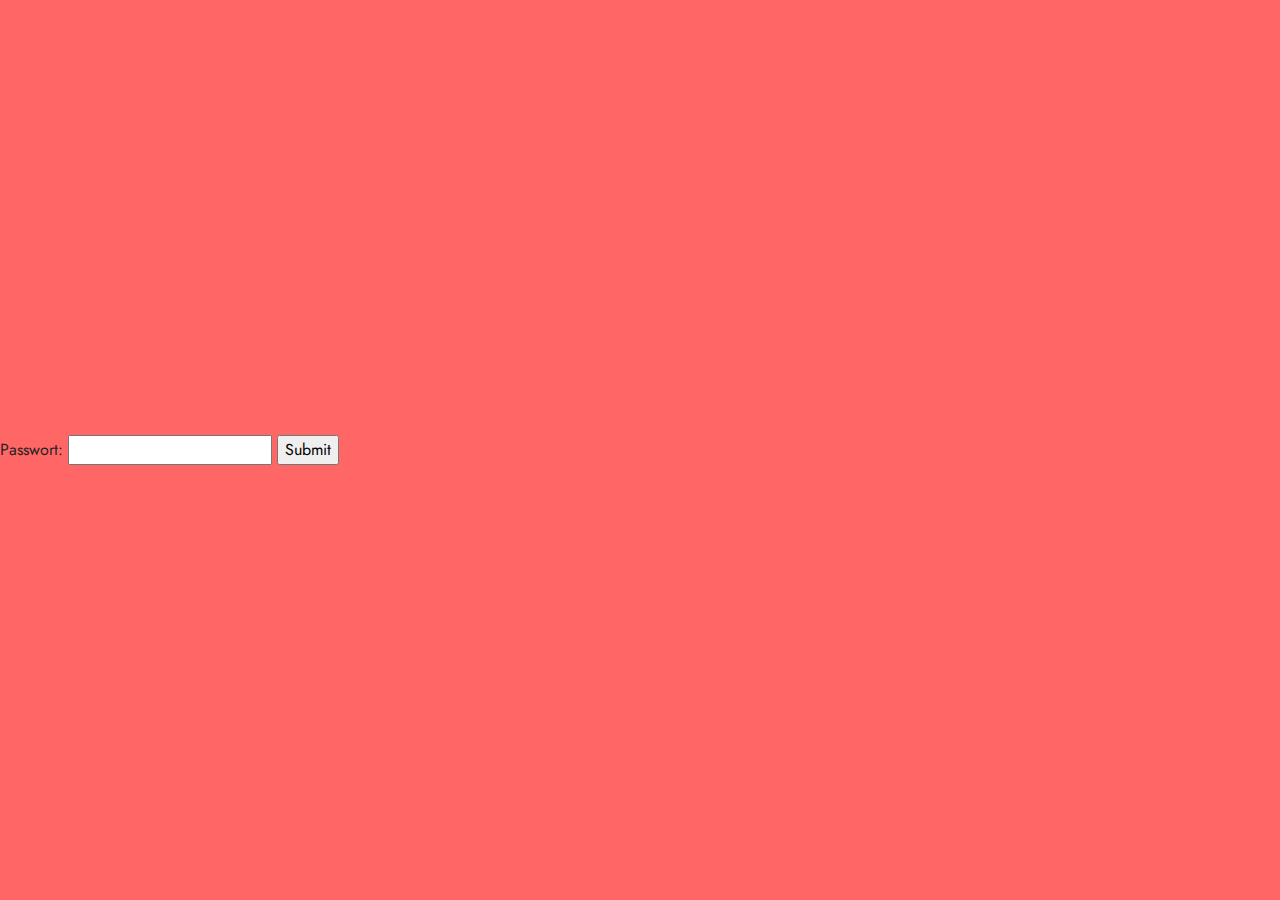
==== index.html @ 73cef980 "create github pages" ====
<!DOCTYPE html>
<html lang="de"   >
<head>
  
  <meta charset="UTF-8">
  <meta http-equiv="X-UA-Compatible" content="IE=edge">
  
  <meta name="twitter:card" content="summary_large_image"/>
  <meta name="twitter:image:src" content="">
  <meta property="og:image" content="">
  <meta name="twitter:title" content="Login">
  <meta name="viewport" content="width=device-width, initial-scale=1, minimum-scale=1">
  <link rel="shortcut icon" href="assets/images/logo5.png" type="image/x-icon">
  <meta name="description" content="">
  
  
  <title>Login</title>
  <link rel="stylesheet" href="assets/bootstrap/css/bootstrap.min.css">
  <link rel="stylesheet" href="assets/bootstrap/css/bootstrap-grid.min.css">
  <link rel="stylesheet" href="assets/bootstrap/css/bootstrap-reboot.min.css">
  <link rel="stylesheet" href="assets/theme/css/style.css">
  <link rel="preload" href="https://fonts.googleapis.com/css?family=Jost:100,200,300,400,500,600,700,800,900,100i,200i,300i,400i,500i,600i,700i,800i,900i&display=swap" as="style" onload="this.onload=null;this.rel='stylesheet'">
  <noscript><link rel="stylesheet" href="https://fonts.googleapis.com/css?family=Jost:100,200,300,400,500,600,700,800,900,100i,200i,300i,400i,500i,600i,700i,800i,900i&display=swap"></noscript>
  <link rel="preload" as="style" href="assets/mobirise/css/mbr-additional.css"><link rel="stylesheet" href="assets/mobirise/css/mbr-additional.css" type="text/css">
  
  
  
  
</head>
<body>
  
  <section class="mbr-section mbr-section--no-padding cid-teirS65nfz mbr-fullscreen" id="witsec-html-block-5">





<!-- Place your own code below -->

<title>Login page</title>

<form>
    <label for="pswd">Passwort: </label>
    <input type="password" id="pswd">
    <input type="button" value="Submit" onclick="checkPswd();">
</form>
<!--Function to check password the already set password is 290522-->
<script type="text/javascript">
    function checkPswd() {
        var confirmPassword = "290522";
        var password = document.getElementById("pswd").value;
        if (password == confirmPassword) {
             window.location="page1.html";
        }
        else{
            alert("Das Passwort ist falsch.");
        }
    }
</script>

<!-- Place your own code above -->

</section><section><a href="https://mobiri.se"></a><a href="https://mobiri.se"></a></section><script src="assets/bootstrap/js/bootstrap.bundle.min.js"></script>  <script src="assets/smoothscroll/smooth-scroll.js"></script>  <script src="assets/ytplayer/index.js"></script>  <script src="assets/theme/js/script.js"></script>  
  
  
</body>
</html>
---- assets/theme/css/style.css ----
@charset "UTF-8";
section {
  background-color: #ffffff;
}

body {
  font-style: normal;
  line-height: 1.5;
  font-weight: 400;
  color: #232323;
  position: relative;
}

button {
  background-color: transparent;
  border-color: transparent;
}

section,
.container,
.container-fluid {
  position: relative;
  word-wrap: break-word;
}

a.mbr-iconfont:hover {
  text-decoration: none;
}

.article .lead p,
.article .lead ul,
.article .lead ol,
.article .lead pre,
.article .lead blockquote {
  margin-bottom: 0;
}

a {
  font-style: normal;
  font-weight: 400;
  cursor: pointer;
}
a, a:hover {
  text-decoration: none;
}

.mbr-section-title {
  font-style: normal;
  line-height: 1.3;
}

.mbr-section-subtitle {
  line-height: 1.3;
}

.mbr-text {
  font-style: normal;
  line-height: 1.7;
}

h1,
h2,
h3,
h4,
h5,
h6,
.display-1,
.display-2,
.display-4,
.display-5,
.display-7,
span,
p,
a {
  line-height: 1;
  word-break: break-word;
  word-wrap: break-word;
  font-weight: 400;
}

b,
strong {
  font-weight: bold;
}

input:-webkit-autofill, input:-webkit-autofill:hover, input:-webkit-autofill:focus, input:-webkit-autofill:active {
  transition-delay: 9999s;
  -webkit-transition-property: background-color, color;
  transition-property: background-color, color;
}

textarea[type=hidden] {
  display: none;
}

section {
  background-position: 50% 50%;
  background-repeat: no-repeat;
  background-size: cover;
}
section .mbr-background-video,
section .mbr-background-video-preview {
  position: absolute;
  bottom: 0;
  left: 0;
  right: 0;
  top: 0;
}

.hidden {
  visibility: hidden;
}

.mbr-z-index20 {
  z-index: 20;
}

/*! Base colors */
.mbr-white {
  color: #ffffff;
}

.mbr-black {
  color: #111111;
}

.mbr-bg-white {
  background-color: #ffffff;
}

.mbr-bg-black {
  background-color: #000000;
}

/*! Text-aligns */
.align-left {
  text-align: left;
}

.align-center {
  text-align: center;
}

.align-right {
  text-align: right;
}

/*! Font-weight  */
.mbr-light {
  font-weight: 300;
}

.mbr-regular {
  font-weight: 400;
}

.mbr-semibold {
  font-weight: 500;
}

.mbr-bold {
  font-weight: 700;
}

/*! Media  */
.media-content {
  flex-basis: 100%;
}

.media-container-row {
  display: flex;
  flex-direction: row;
  flex-wrap: wrap;
  justify-content: center;
  align-content: center;
  align-items: start;
}
.media-container-row .media-size-item {
  width: 400px;
}

.media-container-column {
  display: flex;
  flex-direction: column;
  flex-wrap: wrap;
  justify-content: center;
  align-content: center;
  align-items: stretch;
}
.media-container-column > * {
  width: 100%;
}

@media (min-width: 992px) {
  .media-container-row {
    flex-wrap: nowrap;
  }
}
figure {
  margin-bottom: 0;
  overflow: hidden;
}

figure[mbr-media-size] {
  transition: width 0.1s;
}

img,
iframe {
  display: block;
  width: 100%;
}

.card {
  background-color: transparent;
  border: none;
}

.card-box {
  width: 100%;
}

.card-img {
  text-align: center;
  flex-shrink: 0;
  -webkit-flex-shrink: 0;
}

.media {
  max-width: 100%;
  margin: 0 auto;
}

.mbr-figure {
  align-self: center;
}

.media-container > div {
  max-width: 100%;
}

.mbr-figure img,
.card-img img {
  width: 100%;
}

@media (max-width: 991px) {
  .media-size-item {
    width: auto !important;
  }

  .media {
    width: auto;
  }

  .mbr-figure {
    width: 100% !important;
  }
}
/*! Buttons */
.mbr-section-btn {
  margin-left: -0.6rem;
  margin-right: -0.6rem;
  font-size: 0;
}

.btn {
  font-weight: 600;
  border-width: 1px;
  font-style: normal;
  margin: 0.6rem 0.6rem;
  white-space: normal;
  transition: all 0.2s ease-in-out;
  display: inline-flex;
  align-items: center;
  justify-content: center;
  word-break: break-word;
}

.btn-sm {
  font-weight: 600;
  letter-spacing: 0px;
  transition: all 0.3s ease-in-out;
}

.btn-md {
  font-weight: 600;
  letter-spacing: 0px;
  transition: all 0.3s ease-in-out;
}

.btn-lg {
  font-weight: 600;
  letter-spacing: 0px;
  transition: all 0.3s ease-in-out;
}

.btn-form {
  margin: 0;
}
.btn-form:hover {
  cursor: pointer;
}

nav .mbr-section-btn {
  margin-left: 0rem;
  margin-right: 0rem;
}

/*! Btn icon margin */
.btn .mbr-iconfont,
.btn.btn-sm .mbr-iconfont {
  order: 1;
  cursor: pointer;
  margin-left: 0.5rem;
  vertical-align: sub;
}

.btn.btn-md .mbr-iconfont,
.btn.btn-md .mbr-iconfont {
  margin-left: 0.8rem;
}

.mbr-regular {
  font-weight: 400;
}

.mbr-semibold {
  font-weight: 500;
}

.mbr-bold {
  font-weight: 700;
}

[type=submit] {
  -webkit-appearance: none;
}

/*! Full-screen */
.mbr-fullscreen .mbr-overlay {
  min-height: 100vh;
}

.mbr-fullscreen {
  display: flex;
  display: -moz-flex;
  display: -ms-flex;
  display: -o-flex;
  align-items: center;
  min-height: 100vh;
  padding-top: 3rem;
  padding-bottom: 3rem;
}

/*! Map */
.map {
  height: 25rem;
  position: relative;
}
.map iframe {
  width: 100%;
  height: 100%;
}

/*! Scroll to top arrow */
.mbr-arrow-up {
  bottom: 25px;
  right: 90px;
  position: fixed;
  text-align: right;
  z-index: 5000;
  color: #ffffff;
  font-size: 22px;
}

.mbr-arrow-up a {
  background: rgba(0, 0, 0, 0.2);
  border-radius: 50%;
  color: #fff;
  display: inline-block;
  height: 60px;
  width: 60px;
  border: 2px solid #fff;
  outline-style: none !important;
  position: relative;
  text-decoration: none;
  transition: all 0.3s ease-in-out;
  cursor: pointer;
  text-align: center;
}
.mbr-arrow-up a:hover {
  background-color: rgba(0, 0, 0, 0.4);
}
.mbr-arrow-up a i {
  line-height: 60px;
}

.mbr-arrow-up-icon {
  display: block;
  color: #fff;
}

.mbr-arrow-up-icon::before {
  content: "›";
  display: inline-block;
  font-family: serif;
  font-size: 22px;
  line-height: 1;
  font-style: normal;
  position: relative;
  top: 6px;
  left: -4px;
  transform: rotate(-90deg);
}

/*! Arrow Down */
.mbr-arrow {
  position: absolute;
  bottom: 45px;
  left: 50%;
  width: 60px;
  height: 60px;
  cursor: pointer;
  background-color: rgba(80, 80, 80, 0.5);
  border-radius: 50%;
  transform: translateX(-50%);
}
@media (max-width: 767px) {
  .mbr-arrow {
    display: none;
  }
}
.mbr-arrow > a {
  display: inline-block;
  text-decoration: none;
  outline-style: none;
  -webkit-animation: arrowdown 1.7s ease-in-out infinite;
          animation: arrowdown 1.7s ease-in-out infinite;
  color: #ffffff;
}
.mbr-arrow > a > i {
  position: absolute;
  top: -2px;
  left: 15px;
  font-size: 2rem;
}

#scrollToTop a i::before {
  content: "";
  position: absolute;
  display: block;
  border-bottom: 2.5px solid #fff;
  border-left: 2.5px solid #fff;
  width: 27.8%;
  height: 27.8%;
  left: 50%;
  top: 51%;
  transform: translateY(-30%) translateX(-50%) rotate(135deg);
}

@keyframes arrowdown {
  0% {
    transform: translateY(0px);
  }
  50% {
    transform: translateY(-5px);
  }
  100% {
    transform: translateY(0px);
  }
}
@-webkit-keyframes arrowdown {
  0% {
    transform: translateY(0px);
  }
  50% {
    transform: translateY(-5px);
  }
  100% {
    transform: translateY(0px);
  }
}
@media (max-width: 500px) {
  .mbr-arrow-up {
    left: 0;
    right: 0;
    text-align: center;
  }
}
/*Gradients animation*/
@keyframes gradient-animation {
  from {
    background-position: 0% 100%;
    -webkit-animation-timing-function: ease-in-out;
            animation-timing-function: ease-in-out;
  }
  to {
    background-position: 100% 0%;
    -webkit-animation-timing-function: ease-in-out;
            animation-timing-function: ease-in-out;
  }
}
@-webkit-keyframes gradient-animation {
  from {
    background-position: 0% 100%;
    -webkit-animation-timing-function: ease-in-out;
            animation-timing-function: ease-in-out;
  }
  to {
    background-position: 100% 0%;
    -webkit-animation-timing-function: ease-in-out;
            animation-timing-function: ease-in-out;
  }
}
.bg-gradient {
  background-size: 200% 200%;
  animation: gradient-animation 5s infinite alternate;
  -webkit-animation: gradient-animation 5s infinite alternate;
}

.menu .navbar-brand {
  display: -webkit-flex;
}
.menu .navbar-brand span {
  display: flex;
  display: -webkit-flex;
}
.menu .navbar-brand .navbar-caption-wrap {
  display: -webkit-flex;
}
.menu .navbar-brand .navbar-logo img {
  display: -webkit-flex;
  width: auto;
}
@media (min-width: 768px) and (max-width: 991px) {
  .menu .navbar-toggleable-sm .navbar-nav {
    display: -ms-flexbox;
  }
}
@media (max-width: 991px) {
  .menu .navbar-collapse {
    max-height: 93.5vh;
  }
  .menu .navbar-collapse.show {
    overflow: auto;
  }
}
@media (min-width: 992px) {
  .menu .navbar-nav.nav-dropdown {
    display: -webkit-flex;
  }
  .menu .navbar-toggleable-sm .navbar-collapse {
    display: -webkit-flex !important;
  }
  .menu .collapsed .navbar-collapse {
    max-height: 93.5vh;
  }
  .menu .collapsed .navbar-collapse.show {
    overflow: auto;
  }
}
@media (max-width: 767px) {
  .menu .navbar-collapse {
    max-height: 80vh;
  }
}

.nav-link .mbr-iconfont {
  margin-right: 0.5rem;
}

.navbar {
  display: -webkit-flex;
  -webkit-flex-wrap: wrap;
  -webkit-align-items: center;
  -webkit-justify-content: space-between;
}

.navbar-collapse {
  -webkit-flex-basis: 100%;
  -webkit-flex-grow: 1;
  -webkit-align-items: center;
}

.nav-dropdown .link {
  padding: 0.667em 1.667em !important;
  margin: 0 !important;
}

.nav {
  display: -webkit-flex;
  -webkit-flex-wrap: wrap;
}

.row {
  display: -webkit-flex;
  -webkit-flex-wrap: wrap;
}

.justify-content-center {
  -webkit-justify-content: center;
}

.form-inline {
  display: -webkit-flex;
}

.card-wrapper {
  -webkit-flex: 1;
}

.carousel-control {
  z-index: 10;
  display: -webkit-flex;
}

.carousel-controls {
  display: -webkit-flex;
}

.media {
  display: -webkit-flex;
}

.form-group:focus {
  outline: none;
}

.jq-selectbox__select {
  padding: 7px 0;
  position: relative;
}

.jq-selectbox__dropdown {
  overflow: hidden;
  border-radius: 10px;
  position: absolute;
  top: 100%;
  left: 0 !important;
  width: 100% !important;
}

.jq-selectbox__trigger-arrow {
  right: 0;
  transform: translateY(-50%);
}

.jq-selectbox li {
  padding: 1.07em 0.5em;
}

input[type=range] {
  padding-left: 0 !important;
  padding-right: 0 !important;
}

.modal-dialog,
.modal-content {
  height: 100%;
}

.modal-dialog .carousel-inner {
  height: calc(100vh - 1.75rem);
}
@media (max-width: 575px) {
  .modal-dialog .carousel-inner {
    height: calc(100vh - 1rem);
  }
}

.carousel-item {
  text-align: center;
}

.carousel-item img {
  margin: auto;
}

.navbar-toggler {
  align-self: flex-start;
  padding: 0.25rem 0.75rem;
  font-size: 1.25rem;
  line-height: 1;
  background: transparent;
  border: 1px solid transparent;
  border-radius: 0.25rem;
}

.navbar-toggler:focus,
.navbar-toggler:hover {
  text-decoration: none;
  box-shadow: none;
}

.navbar-toggler-icon {
  display: inline-block;
  width: 1.5em;
  height: 1.5em;
  vertical-align: middle;
  content: "";
  background: no-repeat center center;
  background-size: 100% 100%;
}

.navbar-toggler-left {
  position: absolute;
  left: 1rem;
}

.navbar-toggler-right {
  position: absolute;
  right: 1rem;
}

.card-img {
  width: auto;
}

.menu .navbar.collapsed:not(.beta-menu) {
  flex-direction: column;
}

.carousel-item.active,
.carousel-item-next,
.carousel-item-prev {
  display: flex;
}

.note-air-layout .dropup .dropdown-menu,
.note-air-layout .navbar-fixed-bottom .dropdown .dropdown-menu {
  bottom: initial !important;
}

html,
body {
  height: auto;
  min-height: 100vh;
}

.dropup .dropdown-toggle::after {
  display: none;
}

.form-asterisk {
  font-family: initial;
  position: absolute;
  top: -2px;
  font-weight: normal;
}

.form-control-label {
  position: relative;
  cursor: pointer;
  margin-bottom: 0.357em;
  padding: 0;
}

.alert {
  color: #ffffff;
  border-radius: 0;
  border: 0;
  font-size: 1.1rem;
  line-height: 1.5;
  margin-bottom: 1.875rem;
  padding: 1.25rem;
  position: relative;
  text-align: center;
}
.alert.alert-form::after {
  background-color: inherit;
  bottom: -7px;
  content: "";
  display: block;
  height: 14px;
  left: 50%;
  margin-left: -7px;
  position: absolute;
  transform: rotate(45deg);
  width: 14px;
}

.form-control {
  background-color: #ffffff;
  background-clip: border-box;
  color: #232323;
  line-height: 1rem !important;
  height: auto;
  padding: 0.6rem 1.2rem;
  transition: border-color 0.25s ease 0s;
  border: 1px solid transparent !important;
  border-radius: 4px;
  box-shadow: rgba(0, 0, 0, 0.07) 0px 1px 1px 0px, rgba(0, 0, 0, 0.07) 0px 1px 3px 0px, rgba(0, 0, 0, 0.03) 0px 0px 0px 1px;
}
.form-active .form-control:invalid {
  border-color: red;
}

form .row {
  margin-left: -0.6rem;
  margin-right: -0.6rem;
}
form .row [class*=col] {
  padding-left: 0.6rem;
  padding-right: 0.6rem;
}

form .mbr-section-btn {
  margin: 0;
  padding-left: 0.6rem;
  padding-right: 0.6rem;
}

form .btn {
  display: flex;
  padding: 0.6rem 1.2rem;
  margin: 0;
}

form .form-check-input {
  margin-top: 0.5;
}

textarea.form-control {
  line-height: 1.5rem !important;
}

.form-group {
  margin-bottom: 1.2rem;
}

.form-control,
form .btn {
  min-height: 48px;
}

.gdpr-block label span.textGDPR input[name=gdpr] {
  top: 7px;
}

.form-control:focus {
  box-shadow: none;
}

:focus {
  outline: none;
}

.mbr-overlay {
  background-color: #000;
  bottom: 0;
  left: 0;
  opacity: 0.5;
  position: absolute;
  right: 0;
  top: 0;
  z-index: 0;
  pointer-events: none;
}

blockquote {
  font-style: italic;
  padding: 3rem;
  font-size: 1.09rem;
  position: relative;
  border-left: 3px solid;
}

ul,
ol,
pre,
blockquote {
  margin-bottom: 2.3125rem;
}

.mt-4 {
  margin-top: 2rem !important;
}

.mb-4 {
  margin-bottom: 2rem !important;
}

@media (min-width: 992px) {
  .container {
    padding-left: 16px;
    padding-right: 16px;
  }

  .row {
    margin-left: -16px;
    margin-right: -16px;
  }
  .row > [class*=col] {
    padding-left: 16px;
    padding-right: 16px;
  }
}
@media (min-width: 768px) {
  .container-fluid {
    padding-left: 32px;
    padding-right: 32px;
  }
}
@media (min-width: 768px) and (max-width: 991px) {
  .mbr-container {
    padding-left: 32px;
    padding-right: 32px;
  }
}
@media (max-width: 767px) {
  .mbr-container {
    padding-left: 16px;
    padding-right: 16px;
  }
}
.card-wrapper,
.item-wrapper {
  overflow: hidden;
}

.app-video-wrapper > img {
  opacity: 1;
}

.item {
  position: relative;
}

.dropdown-menu .dropdown-menu {
  left: 100%;
}

.dropdown-item + .dropdown-menu {
  display: none;
}

.dropdown-item:hover + .dropdown-menu,
.dropdown-menu:hover {
  display: block;
}

@media (min-aspect-ratio: 16/9) {
  .mbr-video-foreground {
    height: 300% !important;
    top: -100% !important;
  }
}
@media (max-aspect-ratio: 16/9) {
  .mbr-video-foreground {
    width: 300% !important;
    left: -100% !important;
  }
}.engine {
	position: absolute;
	text-indent: -2400px;
	text-align: center;
	padding: 0;
	top: 0;
	left: -2400px;
}
---- assets/mobirise/css/mbr-additional.css ----
body {
  font-family: Jost;
}
.display-1 {
  font-family: 'Jost', sans-serif;
  font-size: 4.6rem;
  line-height: 1.1;
}
.display-1 > .mbr-iconfont {
  font-size: 5.75rem;
}
.display-2 {
  font-family: 'Jost', sans-serif;
  font-size: 3rem;
  line-height: 1.1;
}
.display-2 > .mbr-iconfont {
  font-size: 3.75rem;
}
.display-4 {
  font-family: 'Jost', sans-serif;
  font-size: 1.1rem;
  line-height: 1.5;
}
.display-4 > .mbr-iconfont {
  font-size: 1.375rem;
}
.display-5 {
  font-family: 'Jost', sans-serif;
  font-size: 2rem;
  line-height: 1.5;
}
.display-5 > .mbr-iconfont {
  font-size: 2.5rem;
}
.display-7 {
  font-family: 'Jost', sans-serif;
  font-size: 1.2rem;
  line-height: 1.5;
}
.display-7 > .mbr-iconfont {
  font-size: 1.5rem;
}
/* ---- Fluid typography for mobile devices ---- */
/* 1.4 - font scale ratio ( bootstrap == 1.42857 ) */
/* 100vw - current viewport width */
/* (48 - 20)  48 == 48rem == 768px, 20 == 20rem == 320px(minimal supported viewport) */
/* 0.65 - min scale variable, may vary */
@media (max-width: 992px) {
  .display-1 {
    font-size: 3.68rem;
  }
}
@media (max-width: 768px) {
  .display-1 {
    font-size: 3.22rem;
    font-size: calc( 2.26rem + (4.6 - 2.26) * ((100vw - 20rem) / (48 - 20)));
    line-height: calc( 1.1 * (2.26rem + (4.6 - 2.26) * ((100vw - 20rem) / (48 - 20))));
  }
  .display-2 {
    font-size: 2.4rem;
    font-size: calc( 1.7rem + (3 - 1.7) * ((100vw - 20rem) / (48 - 20)));
    line-height: calc( 1.3 * (1.7rem + (3 - 1.7) * ((100vw - 20rem) / (48 - 20))));
  }
  .display-4 {
    font-size: 0.88rem;
    font-size: calc( 1.0350000000000001rem + (1.1 - 1.0350000000000001) * ((100vw - 20rem) / (48 - 20)));
    line-height: calc( 1.4 * (1.0350000000000001rem + (1.1 - 1.0350000000000001) * ((100vw - 20rem) / (48 - 20))));
  }
  .display-5 {
    font-size: 1.6rem;
    font-size: calc( 1.35rem + (2 - 1.35) * ((100vw - 20rem) / (48 - 20)));
    line-height: calc( 1.4 * (1.35rem + (2 - 1.35) * ((100vw - 20rem) / (48 - 20))));
  }
  .display-7 {
    font-size: 0.96rem;
    font-size: calc( 1.07rem + (1.2 - 1.07) * ((100vw - 20rem) / (48 - 20)));
    line-height: calc( 1.4 * (1.07rem + (1.2 - 1.07) * ((100vw - 20rem) / (48 - 20))));
  }
}
/* Buttons */
.btn {
  padding: 0.6rem 1.2rem;
  border-radius: 4px;
}
.btn-sm {
  padding: 0.6rem 1.2rem;
  border-radius: 4px;
}
.btn-md {
  padding: 0.6rem 1.2rem;
  border-radius: 4px;
}
.btn-lg {
  padding: 1rem 2.6rem;
  border-radius: 4px;
}
.bg-primary {
  background-color: #6592e6 !important;
}
.bg-success {
  background-color: #40b0bf !important;
}
.bg-info {
  background-color: #47b5ed !important;
}
.bg-warning {
  background-color: #ffe161 !important;
}
.bg-danger {
  background-color: #ff9966 !important;
}
.btn-primary,
.btn-primary:active {
  background-color: #6592e6 !important;
  border-color: #6592e6 !important;
  color: #ffffff !important;
  box-shadow: 0 2px 2px 0 rgba(0, 0, 0, 0.2);
}
.btn-primary:hover,
.btn-primary:focus,
.btn-primary.focus,
.btn-primary.active {
  color: #ffffff !important;
  background-color: #2260d2 !important;
  border-color: #2260d2 !important;
  box-shadow: 0 2px 5px 0 rgba(0, 0, 0, 0.2);
}
.btn-primary.disabled,
.btn-primary:disabled {
  color: #ffffff !important;
  background-color: #2260d2 !important;
  border-color: #2260d2 !important;
}
.btn-secondary,
.btn-secondary:active {
  background-color: #ff6666 !important;
  border-color: #ff6666 !important;
  color: #ffffff !important;
  box-shadow: 0 2px 2px 0 rgba(0, 0, 0, 0.2);
}
.btn-secondary:hover,
.btn-secondary:focus,
.btn-secondary.focus,
.btn-secondary.active {
  color: #ffffff !important;
  background-color: #ff0f0f !important;
  border-color: #ff0f0f !important;
  box-shadow: 0 2px 5px 0 rgba(0, 0, 0, 0.2);
}
.btn-secondary.disabled,
.btn-secondary:disabled {
  color: #ffffff !important;
  background-color: #ff0f0f !important;
  border-color: #ff0f0f !important;
}
.btn-info,
.btn-info:active {
  background-color: #47b5ed !important;
  border-color: #47b5ed !important;
  color: #ffffff !important;
  box-shadow: 0 2px 2px 0 rgba(0, 0, 0, 0.2);
}
.btn-info:hover,
.btn-info:focus,
.btn-info.focus,
.btn-info.active {
  color: #ffffff !important;
  background-color: #148cca !important;
  border-color: #148cca !important;
  box-shadow: 0 2px 5px 0 rgba(0, 0, 0, 0.2);
}
.btn-info.disabled,
.btn-info:disabled {
  color: #ffffff !important;
  background-color: #148cca !important;
  border-color: #148cca !important;
}
.btn-success,
.btn-success:active {
  background-color: #40b0bf !important;
  border-color: #40b0bf !important;
  color: #ffffff !important;
  box-shadow: 0 2px 2px 0 rgba(0, 0, 0, 0.2);
}
.btn-success:hover,
.btn-success:focus,
.btn-success.focus,
.btn-success.active {
  color: #ffffff !important;
  background-color: #2a747e !important;
  border-color: #2a747e !important;
  box-shadow: 0 2px 5px 0 rgba(0, 0, 0, 0.2);
}
.btn-success.disabled,
.btn-success:disabled {
  color: #ffffff !important;
  background-color: #2a747e !important;
  border-color: #2a747e !important;
}
.btn-warning,
.btn-warning:active {
  background-color: #ffe161 !important;
  border-color: #ffe161 !important;
  color: #614f00 !important;
  box-shadow: 0 2px 2px 0 rgba(0, 0, 0, 0.2);
}
.btn-warning:hover,
.btn-warning:focus,
.btn-warning.focus,
.btn-warning.active {
  color: #0a0800 !important;
  background-color: #ffd10a !important;
  border-color: #ffd10a !important;
  box-shadow: 0 2px 5px 0 rgba(0, 0, 0, 0.2);
}
.btn-warning.disabled,
.btn-warning:disabled {
  color: #614f00 !important;
  background-color: #ffd10a !important;
  border-color: #ffd10a !important;
}
.btn-danger,
.btn-danger:active {
  background-color: #ff9966 !important;
  border-color: #ff9966 !important;
  color: #ffffff !important;
  box-shadow: 0 2px 2px 0 rgba(0, 0, 0, 0.2);
}
.btn-danger:hover,
.btn-danger:focus,
.btn-danger.focus,
.btn-danger.active {
  color: #ffffff !important;
  background-color: #ff5f0f !important;
  border-color: #ff5f0f !important;
  box-shadow: 0 2px 5px 0 rgba(0, 0, 0, 0.2);
}
.btn-danger.disabled,
.btn-danger:disabled {
  color: #ffffff !important;
  background-color: #ff5f0f !important;
  border-color: #ff5f0f !important;
}
.btn-white,
.btn-white:active {
  background-color: #fafafa !important;
  border-color: #fafafa !important;
  color: #7a7a7a !important;
  box-shadow: 0 2px 2px 0 rgba(0, 0, 0, 0.2);
}
.btn-white:hover,
.btn-white:focus,
.btn-white.focus,
.btn-white.active {
  color: #4f4f4f !important;
  background-color: #cfcfcf !important;
  border-color: #cfcfcf !important;
  box-shadow: 0 2px 5px 0 rgba(0, 0, 0, 0.2);
}
.btn-white.disabled,
.btn-white:disabled {
  color: #7a7a7a !important;
  background-color: #cfcfcf !important;
  border-color: #cfcfcf !important;
}
.btn-black,
.btn-black:active {
  background-color: #232323 !important;
  border-color: #232323 !important;
  color: #ffffff !important;
  box-shadow: 0 2px 2px 0 rgba(0, 0, 0, 0.2);
}
.btn-black:hover,
.btn-black:focus,
.btn-black.focus,
.btn-black.active {
  color: #ffffff !important;
  background-color: #000000 !important;
  border-color: #000000 !important;
  box-shadow: 0 2px 5px 0 rgba(0, 0, 0, 0.2);
}
.btn-black.disabled,
.btn-black:disabled {
  color: #ffffff !important;
  background-color: #000000 !important;
  border-color: #000000 !important;
}
.btn-primary-outline,
.btn-primary-outline:active {
  background-color: transparent !important;
  border-color: transparent;
  color: #6592e6;
}
.btn-primary-outline:hover,
.btn-primary-outline:focus,
.btn-primary-outline.focus,
.btn-primary-outline.active {
  color: #2260d2 !important;
  background-color: transparent!important;
  border-color: transparent!important;
  box-shadow: none!important;
}
.btn-primary-outline.disabled,
.btn-primary-outline:disabled {
  color: #ffffff !important;
  background-color: #6592e6 !important;
  border-color: #6592e6 !important;
}
.btn-secondary-outline,
.btn-secondary-outline:active {
  background-color: transparent !important;
  border-color: transparent;
  color: #ff6666;
}
.btn-secondary-outline:hover,
.btn-secondary-outline:focus,
.btn-secondary-outline.focus,
.btn-secondary-outline.active {
  color: #ff0f0f !important;
  background-color: transparent!important;
  border-color: transparent!important;
  box-shadow: none!important;
}
.btn-secondary-outline.disabled,
.btn-secondary-outline:disabled {
  color: #ffffff !important;
  background-color: #ff6666 !important;
  border-color: #ff6666 !important;
}
.btn-info-outline,
.btn-info-outline:active {
  background-color: transparent !important;
  border-color: transparent;
  color: #47b5ed;
}
.btn-info-outline:hover,
.btn-info-outline:focus,
.btn-info-outline.focus,
.btn-info-outline.active {
  color: #148cca !important;
  background-color: transparent!important;
  border-color: transparent!important;
  box-shadow: none!important;
}
.btn-info-outline.disabled,
.btn-info-outline:disabled {
  color: #ffffff !important;
  background-color: #47b5ed !important;
  border-color: #47b5ed !important;
}
.btn-success-outline,
.btn-success-outline:active {
  background-color: transparent !important;
  border-color: transparent;
  color: #40b0bf;
}
.btn-success-outline:hover,
.btn-success-outline:focus,
.btn-success-outline.focus,
.btn-success-outline.active {
  color: #2a747e !important;
  background-color: transparent!important;
  border-color: transparent!important;
  box-shadow: none!important;
}
.btn-success-outline.disabled,
.btn-success-outline:disabled {
  color: #ffffff !important;
  background-color: #40b0bf !important;
  border-color: #40b0bf !important;
}
.btn-warning-outline,
.btn-warning-outline:active {
  background-color: transparent !important;
  border-color: transparent;
  color: #ffe161;
}
.btn-warning-outline:hover,
.btn-warning-outline:focus,
.btn-warning-outline.focus,
.btn-warning-outline.active {
  color: #ffd10a !important;
  background-color: transparent!important;
  border-color: transparent!important;
  box-shadow: none!important;
}
.btn-warning-outline.disabled,
.btn-warning-outline:disabled {
  color: #614f00 !important;
  background-color: #ffe161 !important;
  border-color: #ffe161 !important;
}
.btn-danger-outline,
.btn-danger-outline:active {
  background-color: transparent !important;
  border-color: transparent;
  color: #ff9966;
}
.btn-danger-outline:hover,
.btn-danger-outline:focus,
.btn-danger-outline.focus,
.btn-danger-outline.active {
  color: #ff5f0f !important;
  background-color: transparent!important;
  border-color: transparent!important;
  box-shadow: none!important;
}
.btn-danger-outline.disabled,
.btn-danger-outline:disabled {
  color: #ffffff !important;
  background-color: #ff9966 !important;
  border-color: #ff9966 !important;
}
.btn-black-outline,
.btn-black-outline:active {
  background-color: transparent !important;
  border-color: transparent;
  color: #232323;
}
.btn-black-outline:hover,
.btn-black-outline:focus,
.btn-black-outline.focus,
.btn-black-outline.active {
  color: #000000 !important;
  background-color: transparent!important;
  border-color: transparent!important;
  box-shadow: none!important;
}
.btn-black-outline.disabled,
.btn-black-outline:disabled {
  color: #ffffff !important;
  background-color: #232323 !important;
  border-color: #232323 !important;
}
.btn-white-outline,
.btn-white-outline:active {
  background-color: transparent !important;
  border-color: transparent;
  color: #fafafa;
}
.btn-white-outline:hover,
.btn-white-outline:focus,
.btn-white-outline.focus,
.btn-white-outline.active {
  color: #cfcfcf !important;
  background-color: transparent!important;
  border-color: transparent!important;
  box-shadow: none!important;
}
.btn-white-outline.disabled,
.btn-white-outline:disabled {
  color: #7a7a7a !important;
  background-color: #fafafa !important;
  border-color: #fafafa !important;
}
.text-primary {
  color: #6592e6 !important;
}
.text-secondary {
  color: #ff6666 !important;
}
.text-success {
  color: #40b0bf !important;
}
.text-info {
  color: #47b5ed !important;
}
.text-warning {
  color: #ffe161 !important;
}
.text-danger {
  color: #ff9966 !important;
}
.text-white {
  color: #fafafa !important;
}
.text-black {
  color: #232323 !important;
}
a.text-primary:hover,
a.text-primary:focus,
a.text-primary.active {
  color: #205ac5 !important;
}
a.text-secondary:hover,
a.text-secondary:focus,
a.text-secondary.active {
  color: #ff0000 !important;
}
a.text-success:hover,
a.text-success:focus,
a.text-success.active {
  color: #266a73 !important;
}
a.text-info:hover,
a.text-info:focus,
a.text-info.active {
  color: #1283bc !important;
}
a.text-warning:hover,
a.text-warning:focus,
a.text-warning.active {
  color: #facb00 !important;
}
a.text-danger:hover,
a.text-danger:focus,
a.text-danger.active {
  color: #ff5500 !important;
}
a.text-white:hover,
a.text-white:focus,
a.text-white.active {
  color: #c7c7c7 !important;
}
a.text-black:hover,
a.text-black:focus,
a.text-black.active {
  color: #000000 !important;
}
a[class*="text-"]:not(.nav-link):not(.dropdown-item):not([role]):not(.navbar-caption) {
  position: relative;
  background-image: transparent;
  background-size: 10000px 2px;
  background-repeat: no-repeat;
  background-position: 0px 1.2em;
  background-position: -10000px 1.2em;
}
a[class*="text-"]:not(.nav-link):not(.dropdown-item):not([role]):not(.navbar-caption):hover {
  transition: background-position 2s ease-in-out;
  background-image: linear-gradient(currentColor 50%, currentColor 50%);
  background-position: 0px 1.2em;
}
.nav-tabs .nav-link.active {
  color: #6592e6;
}
.nav-tabs .nav-link:not(.active) {
  color: #232323;
}
.alert-success {
  background-color: #70c770;
}
.alert-info {
  background-color: #47b5ed;
}
.alert-warning {
  background-color: #ffe161;
}
.alert-danger {
  background-color: #ff9966;
}
.mbr-gallery-filter li.active .btn {
  background-color: #6592e6;
  border-color: #6592e6;
  color: #ffffff;
}
.mbr-gallery-filter li.active .btn:focus {
  box-shadow: none;
}
a,
a:hover {
  color: #6592e6;
}
.mbr-plan-header.bg-primary .mbr-plan-subtitle,
.mbr-plan-header.bg-primary .mbr-plan-price-desc {
  color: #ffffff;
}
.mbr-plan-header.bg-success .mbr-plan-subtitle,
.mbr-plan-header.bg-success .mbr-plan-price-desc {
  color: #a0d8df;
}
.mbr-plan-header.bg-info .mbr-plan-subtitle,
.mbr-plan-header.bg-info .mbr-plan-price-desc {
  color: #ffffff;
}
.mbr-plan-header.bg-warning .mbr-plan-subtitle,
.mbr-plan-header.bg-warning .mbr-plan-price-desc {
  color: #ffffff;
}
.mbr-plan-header.bg-danger .mbr-plan-subtitle,
.mbr-plan-header.bg-danger .mbr-plan-price-desc {
  color: #ffffff;
}
/* Scroll to top button*/
.scrollToTop_wraper {
  display: none;
}
.form-control {
  font-family: 'Jost', sans-serif;
  font-size: 1.1rem;
  line-height: 1.5;
  font-weight: 400;
}
.form-control > .mbr-iconfont {
  font-size: 1.375rem;
}
.form-control:hover,
.form-control:focus {
  box-shadow: rgba(0, 0, 0, 0.07) 0px 1px 1px 0px, rgba(0, 0, 0, 0.07) 0px 1px 3px 0px, rgba(0, 0, 0, 0.03) 0px 0px 0px 1px;
  border-color: #6592e6 !important;
}
.form-control:-webkit-input-placeholder {
  font-family: 'Jost', sans-serif;
  font-size: 1.1rem;
  line-height: 1.5;
  font-weight: 400;
}
.form-control:-webkit-input-placeholder > .mbr-iconfont {
  font-size: 1.375rem;
}
blockquote {
  border-color: #6592e6;
}
/* Forms */
.jq-selectbox li:hover,
.jq-selectbox li.selected {
  background-color: #6592e6;
  color: #ffffff;
}
.jq-number__spin {
  transition: 0.25s ease;
}
.jq-number__spin:hover {
  border-color: #6592e6;
}
.jq-selectbox .jq-selectbox__trigger-arrow,
.jq-number__spin.minus:after,
.jq-number__spin.plus:after {
  transition: 0.4s;
  border-top-color: #353535;
  border-bottom-color: #353535;
}
.jq-selectbox:hover .jq-selectbox__trigger-arrow,
.jq-number__spin.minus:hover:after,
.jq-number__spin.plus:hover:after {
  border-top-color: #6592e6;
  border-bottom-color: #6592e6;
}
.xdsoft_datetimepicker .xdsoft_calendar td.xdsoft_default,
.xdsoft_datetimepicker .xdsoft_calendar td.xdsoft_current,
.xdsoft_datetimepicker .xdsoft_timepicker .xdsoft_time_box > div > div.xdsoft_current {
  color: #ffffff !important;
  background-color: #6592e6 !important;
  box-shadow: none !important;
}
.xdsoft_datetimepicker .xdsoft_calendar td:hover,
.xdsoft_datetimepicker .xdsoft_timepicker .xdsoft_time_box > div > div:hover {
  color: #000000 !important;
  background: #ff6666 !important;
  box-shadow: none !important;
}
.lazy-bg {
  background-image: none !important;
}
.lazy-placeholder:not(section),
.lazy-none {
  display: block;
  position: relative;
  padding-bottom: 56.25%;
  width: 100%;
  height: auto;
}
iframe.lazy-placeholder,
.lazy-placeholder:after {
  content: '';
  position: absolute;
  width: 200px;
  height: 200px;
  background: transparent no-repeat center;
  background-size: contain;
  top: 50%;
  left: 50%;
  transform: translateX(-50%) translateY(-50%);
  background-image: url("data:image/svg+xml;charset=UTF-8,%3csvg width='32' height='32' viewBox='0 0 64 64' xmlns='http://www.w3.org/2000/svg' stroke='%236592e6' %3e%3cg fill='none' fill-rule='evenodd'%3e%3cg transform='translate(16 16)' stroke-width='2'%3e%3ccircle stroke-opacity='.5' cx='16' cy='16' r='16'/%3e%3cpath d='M32 16c0-9.94-8.06-16-16-16'%3e%3canimateTransform attributeName='transform' type='rotate' from='0 16 16' to='360 16 16' dur='1s' repeatCount='indefinite'/%3e%3c/path%3e%3c/g%3e%3c/g%3e%3c/svg%3e");
}
section.lazy-placeholder:after {
  opacity: 0.5;
}
body {
  overflow-x: hidden;
}
a {
  transition: color 0.6s;
}
.cid-teirS65nfz {
  background-color: #ff6666;
}
---- assets/mobirise/css/mbr-additional.css ----
body {
  font-family: Jost;
}
.display-1 {
  font-family: 'Jost', sans-serif;
  font-size: 4.6rem;
  line-height: 1.1;
}
.display-1 > .mbr-iconfont {
  font-size: 5.75rem;
}
.display-2 {
  font-family: 'Jost', sans-serif;
  font-size: 3rem;
  line-height: 1.1;
}
.display-2 > .mbr-iconfont {
  font-size: 3.75rem;
}
.display-4 {
  font-family: 'Jost', sans-serif;
  font-size: 1.1rem;
  line-height: 1.5;
}
.display-4 > .mbr-iconfont {
  font-size: 1.375rem;
}
.display-5 {
  font-family: 'Jost', sans-serif;
  font-size: 2rem;
  line-height: 1.5;
}
.display-5 > .mbr-iconfont {
  font-size: 2.5rem;
}
.display-7 {
  font-family: 'Jost', sans-serif;
  font-size: 1.2rem;
  line-height: 1.5;
}
.display-7 > .mbr-iconfont {
  font-size: 1.5rem;
}
/* ---- Fluid typography for mobile devices ---- */
/* 1.4 - font scale ratio ( bootstrap == 1.42857 ) */
/* 100vw - current viewport width */
/* (48 - 20)  48 == 48rem == 768px, 20 == 20rem == 320px(minimal supported viewport) */
/* 0.65 - min scale variable, may vary */
@media (max-width: 992px) {
  .display-1 {
    font-size: 3.68rem;
  }
}
@media (max-width: 768px) {
  .display-1 {
    font-size: 3.22rem;
    font-size: calc( 2.26rem + (4.6 - 2.26) * ((100vw - 20rem) / (48 - 20)));
    line-height: calc( 1.1 * (2.26rem + (4.6 - 2.26) * ((100vw - 20rem) / (48 - 20))));
  }
  .display-2 {
    font-size: 2.4rem;
    font-size: calc( 1.7rem + (3 - 1.7) * ((100vw - 20rem) / (48 - 20)));
    line-height: calc( 1.3 * (1.7rem + (3 - 1.7) * ((100vw - 20rem) / (48 - 20))));
  }
  .display-4 {
    font-size: 0.88rem;
    font-size: calc( 1.0350000000000001rem + (1.1 - 1.0350000000000001) * ((100vw - 20rem) / (48 - 20)));
    line-height: calc( 1.4 * (1.0350000000000001rem + (1.1 - 1.0350000000000001) * ((100vw - 20rem) / (48 - 20))));
  }
  .display-5 {
    font-size: 1.6rem;
    font-size: calc( 1.35rem + (2 - 1.35) * ((100vw - 20rem) / (48 - 20)));
    line-height: calc( 1.4 * (1.35rem + (2 - 1.35) * ((100vw - 20rem) / (48 - 20))));
  }
  .display-7 {
    font-size: 0.96rem;
    font-size: calc( 1.07rem + (1.2 - 1.07) * ((100vw - 20rem) / (48 - 20)));
    line-height: calc( 1.4 * (1.07rem + (1.2 - 1.07) * ((100vw - 20rem) / (48 - 20))));
  }
}
/* Buttons */
.btn {
  padding: 0.6rem 1.2rem;
  border-radius: 4px;
}
.btn-sm {
  padding: 0.6rem 1.2rem;
  border-radius: 4px;
}
.btn-md {
  padding: 0.6rem 1.2rem;
  border-radius: 4px;
}
.btn-lg {
  padding: 1rem 2.6rem;
  border-radius: 4px;
}
.bg-primary {
  background-color: #6592e6 !important;
}
.bg-success {
  background-color: #40b0bf !important;
}
.bg-info {
  background-color: #47b5ed !important;
}
.bg-warning {
  background-color: #ffe161 !important;
}
.bg-danger {
  background-color: #ff9966 !important;
}
.btn-primary,
.btn-primary:active {
  background-color: #6592e6 !important;
  border-color: #6592e6 !important;
  color: #ffffff !important;
  box-shadow: 0 2px 2px 0 rgba(0, 0, 0, 0.2);
}
.btn-primary:hover,
.btn-primary:focus,
.btn-primary.focus,
.btn-primary.active {
  color: #ffffff !important;
  background-color: #2260d2 !important;
  border-color: #2260d2 !important;
  box-shadow: 0 2px 5px 0 rgba(0, 0, 0, 0.2);
}
.btn-primary.disabled,
.btn-primary:disabled {
  color: #ffffff !important;
  background-color: #2260d2 !important;
  border-color: #2260d2 !important;
}
.btn-secondary,
.btn-secondary:active {
  background-color: #ff6666 !important;
  border-color: #ff6666 !important;
  color: #ffffff !important;
  box-shadow: 0 2px 2px 0 rgba(0, 0, 0, 0.2);
}
.btn-secondary:hover,
.btn-secondary:focus,
.btn-secondary.focus,
.btn-secondary.active {
  color: #ffffff !important;
  background-color: #ff0f0f !important;
  border-color: #ff0f0f !important;
  box-shadow: 0 2px 5px 0 rgba(0, 0, 0, 0.2);
}
.btn-secondary.disabled,
.btn-secondary:disabled {
  color: #ffffff !important;
  background-color: #ff0f0f !important;
  border-color: #ff0f0f !important;
}
.btn-info,
.btn-info:active {
  background-color: #47b5ed !important;
  border-color: #47b5ed !important;
  color: #ffffff !important;
  box-shadow: 0 2px 2px 0 rgba(0, 0, 0, 0.2);
}
.btn-info:hover,
.btn-info:focus,
.btn-info.focus,
.btn-info.active {
  color: #ffffff !important;
  background-color: #148cca !important;
  border-color: #148cca !important;
  box-shadow: 0 2px 5px 0 rgba(0, 0, 0, 0.2);
}
.btn-info.disabled,
.btn-info:disabled {
  color: #ffffff !important;
  background-color: #148cca !important;
  border-color: #148cca !important;
}
.btn-success,
.btn-success:active {
  background-color: #40b0bf !important;
  border-color: #40b0bf !important;
  color: #ffffff !important;
  box-shadow: 0 2px 2px 0 rgba(0, 0, 0, 0.2);
}
.btn-success:hover,
.btn-success:focus,
.btn-success.focus,
.btn-success.active {
  color: #ffffff !important;
  background-color: #2a747e !important;
  border-color: #2a747e !important;
  box-shadow: 0 2px 5px 0 rgba(0, 0, 0, 0.2);
}
.btn-success.disabled,
.btn-success:disabled {
  color: #ffffff !important;
  background-color: #2a747e !important;
  border-color: #2a747e !important;
}
.btn-warning,
.btn-warning:active {
  background-color: #ffe161 !important;
  border-color: #ffe161 !important;
  color: #614f00 !important;
  box-shadow: 0 2px 2px 0 rgba(0, 0, 0, 0.2);
}
.btn-warning:hover,
.btn-warning:focus,
.btn-warning.focus,
.btn-warning.active {
  color: #0a0800 !important;
  background-color: #ffd10a !important;
  border-color: #ffd10a !important;
  box-shadow: 0 2px 5px 0 rgba(0, 0, 0, 0.2);
}
.btn-warning.disabled,
.btn-warning:disabled {
  color: #614f00 !important;
  background-color: #ffd10a !important;
  border-color: #ffd10a !important;
}
.btn-danger,
.btn-danger:active {
  background-color: #ff9966 !important;
  border-color: #ff9966 !important;
  color: #ffffff !important;
  box-shadow: 0 2px 2px 0 rgba(0, 0, 0, 0.2);
}
.btn-danger:hover,
.btn-danger:focus,
.btn-danger.focus,
.btn-danger.active {
  color: #ffffff !important;
  background-color: #ff5f0f !important;
  border-color: #ff5f0f !important;
  box-shadow: 0 2px 5px 0 rgba(0, 0, 0, 0.2);
}
.btn-danger.disabled,
.btn-danger:disabled {
  color: #ffffff !important;
  background-color: #ff5f0f !important;
  border-color: #ff5f0f !important;
}
.btn-white,
.btn-white:active {
  background-color: #fafafa !important;
  border-color: #fafafa !important;
  color: #7a7a7a !important;
  box-shadow: 0 2px 2px 0 rgba(0, 0, 0, 0.2);
}
.btn-white:hover,
.btn-white:focus,
.btn-white.focus,
.btn-white.active {
  color: #4f4f4f !important;
  background-color: #cfcfcf !important;
  border-color: #cfcfcf !important;
  box-shadow: 0 2px 5px 0 rgba(0, 0, 0, 0.2);
}
.btn-white.disabled,
.btn-white:disabled {
  color: #7a7a7a !important;
  background-color: #cfcfcf !important;
  border-color: #cfcfcf !important;
}
.btn-black,
.btn-black:active {
  background-color: #232323 !important;
  border-color: #232323 !important;
  color: #ffffff !important;
  box-shadow: 0 2px 2px 0 rgba(0, 0, 0, 0.2);
}
.btn-black:hover,
.btn-black:focus,
.btn-black.focus,
.btn-black.active {
  color: #ffffff !important;
  background-color: #000000 !important;
  border-color: #000000 !important;
  box-shadow: 0 2px 5px 0 rgba(0, 0, 0, 0.2);
}
.btn-black.disabled,
.btn-black:disabled {
  color: #ffffff !important;
  background-color: #000000 !important;
  border-color: #000000 !important;
}
.btn-primary-outline,
.btn-primary-outline:active {
  background-color: transparent !important;
  border-color: transparent;
  color: #6592e6;
}
.btn-primary-outline:hover,
.btn-primary-outline:focus,
.btn-primary-outline.focus,
.btn-primary-outline.active {
  color: #2260d2 !important;
  background-color: transparent!important;
  border-color: transparent!important;
  box-shadow: none!important;
}
.btn-primary-outline.disabled,
.btn-primary-outline:disabled {
  color: #ffffff !important;
  background-color: #6592e6 !important;
  border-color: #6592e6 !important;
}
.btn-secondary-outline,
.btn-secondary-outline:active {
  background-color: transparent !important;
  border-color: transparent;
  color: #ff6666;
}
.btn-secondary-outline:hover,
.btn-secondary-outline:focus,
.btn-secondary-outline.focus,
.btn-secondary-outline.active {
  color: #ff0f0f !important;
  background-color: transparent!important;
  border-color: transparent!important;
  box-shadow: none!important;
}
.btn-secondary-outline.disabled,
.btn-secondary-outline:disabled {
  color: #ffffff !important;
  background-color: #ff6666 !important;
  border-color: #ff6666 !important;
}
.btn-info-outline,
.btn-info-outline:active {
  background-color: transparent !important;
  border-color: transparent;
  color: #47b5ed;
}
.btn-info-outline:hover,
.btn-info-outline:focus,
.btn-info-outline.focus,
.btn-info-outline.active {
  color: #148cca !important;
  background-color: transparent!important;
  border-color: transparent!important;
  box-shadow: none!important;
}
.btn-info-outline.disabled,
.btn-info-outline:disabled {
  color: #ffffff !important;
  background-color: #47b5ed !important;
  border-color: #47b5ed !important;
}
.btn-success-outline,
.btn-success-outline:active {
  background-color: transparent !important;
  border-color: transparent;
  color: #40b0bf;
}
.btn-success-outline:hover,
.btn-success-outline:focus,
.btn-success-outline.focus,
.btn-success-outline.active {
  color: #2a747e !important;
  background-color: transparent!important;
  border-color: transparent!important;
  box-shadow: none!important;
}
.btn-success-outline.disabled,
.btn-success-outline:disabled {
  color: #ffffff !important;
  background-color: #40b0bf !important;
  border-color: #40b0bf !important;
}
.btn-warning-outline,
.btn-warning-outline:active {
  background-color: transparent !important;
  border-color: transparent;
  color: #ffe161;
}
.btn-warning-outline:hover,
.btn-warning-outline:focus,
.btn-warning-outline.focus,
.btn-warning-outline.active {
  color: #ffd10a !important;
  background-color: transparent!important;
  border-color: transparent!important;
  box-shadow: none!important;
}
.btn-warning-outline.disabled,
.btn-warning-outline:disabled {
  color: #614f00 !important;
  background-color: #ffe161 !important;
  border-color: #ffe161 !important;
}
.btn-danger-outline,
.btn-danger-outline:active {
  background-color: transparent !important;
  border-color: transparent;
  color: #ff9966;
}
.btn-danger-outline:hover,
.btn-danger-outline:focus,
.btn-danger-outline.focus,
.btn-danger-outline.active {
  color: #ff5f0f !important;
  background-color: transparent!important;
  border-color: transparent!important;
  box-shadow: none!important;
}
.btn-danger-outline.disabled,
.btn-danger-outline:disabled {
  color: #ffffff !important;
  background-color: #ff9966 !important;
  border-color: #ff9966 !important;
}
.btn-black-outline,
.btn-black-outline:active {
  background-color: transparent !important;
  border-color: transparent;
  color: #232323;
}
.btn-black-outline:hover,
.btn-black-outline:focus,
.btn-black-outline.focus,
.btn-black-outline.active {
  color: #000000 !important;
  background-color: transparent!important;
  border-color: transparent!important;
  box-shadow: none!important;
}
.btn-black-outline.disabled,
.btn-black-outline:disabled {
  color: #ffffff !important;
  background-color: #232323 !important;
  border-color: #232323 !important;
}
.btn-white-outline,
.btn-white-outline:active {
  background-color: transparent !important;
  border-color: transparent;
  color: #fafafa;
}
.btn-white-outline:hover,
.btn-white-outline:focus,
.btn-white-outline.focus,
.btn-white-outline.active {
  color: #cfcfcf !important;
  background-color: transparent!important;
  border-color: transparent!important;
  box-shadow: none!important;
}
.btn-white-outline.disabled,
.btn-white-outline:disabled {
  color: #7a7a7a !important;
  background-color: #fafafa !important;
  border-color: #fafafa !important;
}
.text-primary {
  color: #6592e6 !important;
}
.text-secondary {
  color: #ff6666 !important;
}
.text-success {
  color: #40b0bf !important;
}
.text-info {
  color: #47b5ed !important;
}
.text-warning {
  color: #ffe161 !important;
}
.text-danger {
  color: #ff9966 !important;
}
.text-white {
  color: #fafafa !important;
}
.text-black {
  color: #232323 !important;
}
a.text-primary:hover,
a.text-primary:focus,
a.text-primary.active {
  color: #205ac5 !important;
}
a.text-secondary:hover,
a.text-secondary:focus,
a.text-secondary.active {
  color: #ff0000 !important;
}
a.text-success:hover,
a.text-success:focus,
a.text-success.active {
  color: #266a73 !important;
}
a.text-info:hover,
a.text-info:focus,
a.text-info.active {
  color: #1283bc !important;
}
a.text-warning:hover,
a.text-warning:focus,
a.text-warning.active {
  color: #facb00 !important;
}
a.text-danger:hover,
a.text-danger:focus,
a.text-danger.active {
  color: #ff5500 !important;
}
a.text-white:hover,
a.text-white:focus,
a.text-white.active {
  color: #c7c7c7 !important;
}
a.text-black:hover,
a.text-black:focus,
a.text-black.active {
  color: #000000 !important;
}
a[class*="text-"]:not(.nav-link):not(.dropdown-item):not([role]):not(.navbar-caption) {
  position: relative;
  background-image: transparent;
  background-size: 10000px 2px;
  background-repeat: no-repeat;
  background-position: 0px 1.2em;
  background-position: -10000px 1.2em;
}
a[class*="text-"]:not(.nav-link):not(.dropdown-item):not([role]):not(.navbar-caption):hover {
  transition: background-position 2s ease-in-out;
  background-image: linear-gradient(currentColor 50%, currentColor 50%);
  background-position: 0px 1.2em;
}
.nav-tabs .nav-link.active {
  color: #6592e6;
}
.nav-tabs .nav-link:not(.active) {
  color: #232323;
}
.alert-success {
  background-color: #70c770;
}
.alert-info {
  background-color: #47b5ed;
}
.alert-warning {
  background-color: #ffe161;
}
.alert-danger {
  background-color: #ff9966;
}
.mbr-gallery-filter li.active .btn {
  background-color: #6592e6;
  border-color: #6592e6;
  color: #ffffff;
}
.mbr-gallery-filter li.active .btn:focus {
  box-shadow: none;
}
a,
a:hover {
  color: #6592e6;
}
.mbr-plan-header.bg-primary .mbr-plan-subtitle,
.mbr-plan-header.bg-primary .mbr-plan-price-desc {
  color: #ffffff;
}
.mbr-plan-header.bg-success .mbr-plan-subtitle,
.mbr-plan-header.bg-success .mbr-plan-price-desc {
  color: #a0d8df;
}
.mbr-plan-header.bg-info .mbr-plan-subtitle,
.mbr-plan-header.bg-info .mbr-plan-price-desc {
  color: #ffffff;
}
.mbr-plan-header.bg-warning .mbr-plan-subtitle,
.mbr-plan-header.bg-warning .mbr-plan-price-desc {
  color: #ffffff;
}
.mbr-plan-header.bg-danger .mbr-plan-subtitle,
.mbr-plan-header.bg-danger .mbr-plan-price-desc {
  color: #ffffff;
}
/* Scroll to top button*/
.scrollToTop_wraper {
  display: none;
}
.form-control {
  font-family: 'Jost', sans-serif;
  font-size: 1.1rem;
  line-height: 1.5;
  font-weight: 400;
}
.form-control > .mbr-iconfont {
  font-size: 1.375rem;
}
.form-control:hover,
.form-control:focus {
  box-shadow: rgba(0, 0, 0, 0.07) 0px 1px 1px 0px, rgba(0, 0, 0, 0.07) 0px 1px 3px 0px, rgba(0, 0, 0, 0.03) 0px 0px 0px 1px;
  border-color: #6592e6 !important;
}
.form-control:-webkit-input-placeholder {
  font-family: 'Jost', sans-serif;
  font-size: 1.1rem;
  line-height: 1.5;
  font-weight: 400;
}
.form-control:-webkit-input-placeholder > .mbr-iconfont {
  font-size: 1.375rem;
}
blockquote {
  border-color: #6592e6;
}
/* Forms */
.jq-selectbox li:hover,
.jq-selectbox li.selected {
  background-color: #6592e6;
  color: #ffffff;
}
.jq-number__spin {
  transition: 0.25s ease;
}
.jq-number__spin:hover {
  border-color: #6592e6;
}
.jq-selectbox .jq-selectbox__trigger-arrow,
.jq-number__spin.minus:after,
.jq-number__spin.plus:after {
  transition: 0.4s;
  border-top-color: #353535;
  border-bottom-color: #353535;
}
.jq-selectbox:hover .jq-selectbox__trigger-arrow,
.jq-number__spin.minus:hover:after,
.jq-number__spin.plus:hover:after {
  border-top-color: #6592e6;
  border-bottom-color: #6592e6;
}
.xdsoft_datetimepicker .xdsoft_calendar td.xdsoft_default,
.xdsoft_datetimepicker .xdsoft_calendar td.xdsoft_current,
.xdsoft_datetimepicker .xdsoft_timepicker .xdsoft_time_box > div > div.xdsoft_current {
  color: #ffffff !important;
  background-color: #6592e6 !important;
  box-shadow: none !important;
}
.xdsoft_datetimepicker .xdsoft_calendar td:hover,
.xdsoft_datetimepicker .xdsoft_timepicker .xdsoft_time_box > div > div:hover {
  color: #000000 !important;
  background: #ff6666 !important;
  box-shadow: none !important;
}
.lazy-bg {
  background-image: none !important;
}
.lazy-placeholder:not(section),
.lazy-none {
  display: block;
  position: relative;
  padding-bottom: 56.25%;
  width: 100%;
  height: auto;
}
iframe.lazy-placeholder,
.lazy-placeholder:after {
  content: '';
  position: absolute;
  width: 200px;
  height: 200px;
  background: transparent no-repeat center;
  background-size: contain;
  top: 50%;
  left: 50%;
  transform: translateX(-50%) translateY(-50%);
  background-image: url("data:image/svg+xml;charset=UTF-8,%3csvg width='32' height='32' viewBox='0 0 64 64' xmlns='http://www.w3.org/2000/svg' stroke='%236592e6' %3e%3cg fill='none' fill-rule='evenodd'%3e%3cg transform='translate(16 16)' stroke-width='2'%3e%3ccircle stroke-opacity='.5' cx='16' cy='16' r='16'/%3e%3cpath d='M32 16c0-9.94-8.06-16-16-16'%3e%3canimateTransform attributeName='transform' type='rotate' from='0 16 16' to='360 16 16' dur='1s' repeatCount='indefinite'/%3e%3c/path%3e%3c/g%3e%3c/g%3e%3c/svg%3e");
}
section.lazy-placeholder:after {
  opacity: 0.5;
}
body {
  overflow-x: hidden;
}
a {
  transition: color 0.6s;
}
.cid-teirS65nfz {
  background-color: #ff6666;
}
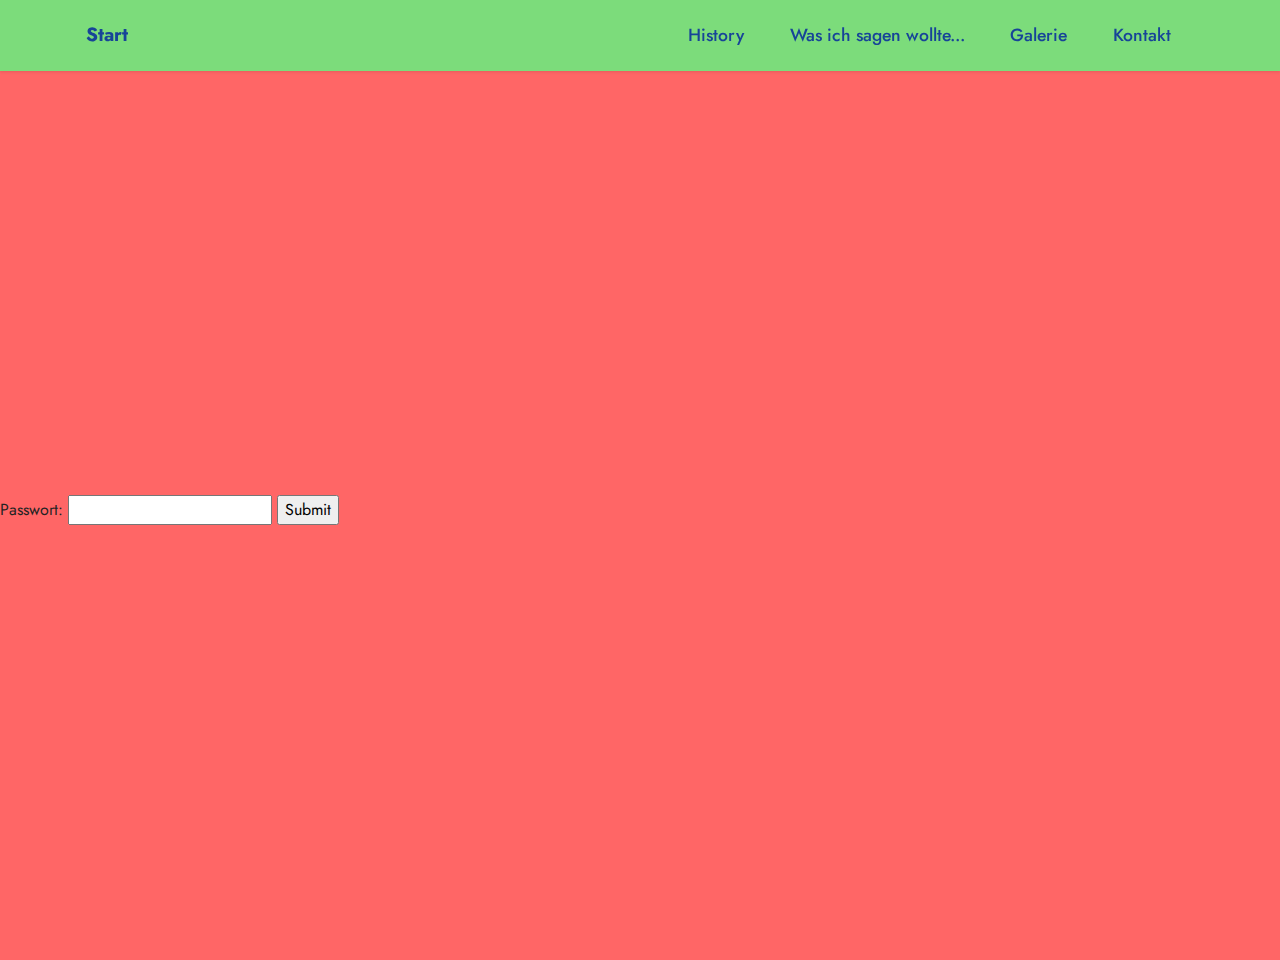
==== commit 42e67248: "update" ====
--- a/index.html
+++ b/index.html
@@ -10,7 +10,7 @@
   <meta property="og:image" content="">
   <meta name="twitter:title" content="Login">
   <meta name="viewport" content="width=device-width, initial-scale=1, minimum-scale=1">
-  <link rel="shortcut icon" href="assets/images/logo5.png" type="image/x-icon">
+  <link rel="shortcut icon" href="assets/images/20220711165929-l86a3573-copy.jpg" type="image/x-icon">
   <meta name="description" content="">
   
   
@@ -18,6 +18,8 @@
   <link rel="stylesheet" href="assets/bootstrap/css/bootstrap.min.css">
   <link rel="stylesheet" href="assets/bootstrap/css/bootstrap-grid.min.css">
   <link rel="stylesheet" href="assets/bootstrap/css/bootstrap-reboot.min.css">
+  <link rel="stylesheet" href="assets/dropdown/css/style.css">
+  <link rel="stylesheet" href="assets/socicon/css/styles.css">
   <link rel="stylesheet" href="assets/theme/css/style.css">
   <link rel="preload" href="https://fonts.googleapis.com/css?family=Jost:100,200,300,400,500,600,700,800,900,100i,200i,300i,400i,500i,600i,700i,800i,900i&display=swap" as="style" onload="this.onload=null;this.rel='stylesheet'">
   <noscript><link rel="stylesheet" href="https://fonts.googleapis.com/css?family=Jost:100,200,300,400,500,600,700,800,900,100i,200i,300i,400i,500i,600i,700i,800i,900i&display=swap"></noscript>
@@ -29,7 +31,36 @@
 </head>
 <body>
   
-  <section class="mbr-section mbr-section--no-padding cid-teirS65nfz mbr-fullscreen" id="witsec-html-block-5">
+  <section data-bs-version="5.1" class="menu menu1 cid-tej27J3ngv" once="menu" id="menu1-h">
+    
+
+    <nav class="navbar navbar-dropdown navbar-fixed-top navbar-expand-lg">
+        <div class="container">
+            <div class="navbar-brand">
+                
+                <span class="navbar-caption-wrap"><a class="navbar-caption text-primary display-7" href="page1.html">Start</a></span>
+            </div>
+            <button class="navbar-toggler" type="button" data-toggle="collapse" data-bs-toggle="collapse" data-target="#navbarSupportedContent" data-bs-target="#navbarSupportedContent" aria-controls="navbarNavAltMarkup" aria-expanded="false" aria-label="Toggle navigation">
+                <div class="hamburger">
+                    <span></span>
+                    <span></span>
+                    <span></span>
+                    <span></span>
+                </div>
+            </button>
+            <div class="collapse navbar-collapse" id="navbarSupportedContent">
+                <ul class="navbar-nav nav-dropdown nav-right" data-app-modern-menu="true"><li class="nav-item"><a class="nav-link link text-primary display-4" href="page3.html">History</a></li>
+                    <li class="nav-item"><a class="nav-link link text-primary display-4" href="page4.html">Was ich sagen wollte...</a></li>
+                    <li class="nav-item"><a class="nav-link link text-primary display-4" href="https://mobiri.se">Galerie</a>
+                    </li><li class="nav-item"><a class="nav-link link text-primary display-4" href="page2.html">Kontakt</a></li></ul>
+                
+                
+            </div>
+        </div>
+    </nav>
+</section>
+
+<section class="mbr-section mbr-section--no-padding cid-teirS65nfz mbr-fullscreen" id="witsec-html-block-5">
 
 
 
@@ -60,7 +91,7 @@
 
 <!-- Place your own code above -->
 
-</section><section><a href="https://mobiri.se"></a><a href="https://mobiri.se"></a></section><script src="assets/bootstrap/js/bootstrap.bundle.min.js"></script>  <script src="assets/smoothscroll/smooth-scroll.js"></script>  <script src="assets/ytplayer/index.js"></script>  <script src="assets/theme/js/script.js"></script>  
+</section><section><a href="https://mobiri.se"></a><a href="https://mobiri.se"></a></section><script src="assets/bootstrap/js/bootstrap.bundle.min.js"></script>  <script src="assets/smoothscroll/smooth-scroll.js"></script>  <script src="assets/ytplayer/index.js"></script>  <script src="assets/dropdown/js/navbar-dropdown.js"></script>  <script src="assets/theme/js/script.js"></script>  
   
   
 </body>
--- a/assets/dropdown/css/style.css
+++ b/assets/dropdown/css/style.css
@@ -0,0 +1,265 @@
+.navbar-dropdown {
+  left: 0;
+  padding: 0;
+  position: absolute;
+  right: 0;
+  top: 0;
+  transition: all 0.45s ease;
+  z-index: 1030;
+  background: #282828; }
+  .navbar-dropdown .navbar-logo {
+    margin-right: 0.8rem;
+    transition: margin 0.3s ease-in-out;
+    vertical-align: middle; }
+    .navbar-dropdown .navbar-logo img {
+      height: 3.125rem;
+      transition: all 0.3s ease-in-out; }
+    .navbar-dropdown .navbar-logo.mbr-iconfont {
+      font-size: 3.125rem;
+      line-height: 3.125rem; }
+  .navbar-dropdown .navbar-caption {
+    font-weight: 700;
+    white-space: normal;
+    vertical-align: -4px;
+    line-height: 3.125rem !important; }
+    .navbar-dropdown .navbar-caption, .navbar-dropdown .navbar-caption:hover {
+      color: inherit;
+      text-decoration: none; }
+  .navbar-dropdown .mbr-iconfont + .navbar-caption {
+    vertical-align: -1px; }
+  .navbar-dropdown.navbar-fixed-top {
+    position: fixed; }
+  .navbar-dropdown .navbar-brand span {
+    vertical-align: -4px; }
+  .navbar-dropdown.bg-color.transparent {
+    background: none; }
+  .navbar-dropdown.navbar-short .navbar-brand {
+    padding: 0.625rem 0; }
+    .navbar-dropdown.navbar-short .navbar-brand span {
+      vertical-align: -1px; }
+  .navbar-dropdown.navbar-short .navbar-caption {
+    line-height: 2.375rem !important;
+    vertical-align: -2px; }
+  .navbar-dropdown.navbar-short .navbar-logo {
+    margin-right: 0.5rem; }
+    .navbar-dropdown.navbar-short .navbar-logo img {
+      height: 2.375rem; }
+    .navbar-dropdown.navbar-short .navbar-logo.mbr-iconfont {
+      font-size: 2.375rem;
+      line-height: 2.375rem; }
+  .navbar-dropdown.navbar-short .mbr-table-cell {
+    height: 3.625rem; }
+  .navbar-dropdown .navbar-close {
+    left: 0.6875rem;
+    position: fixed;
+    top: 0.75rem;
+    z-index: 1000; }
+  .navbar-dropdown .hamburger-icon {
+    content: "";
+    display: inline-block;
+    vertical-align: middle;
+    width: 16px;
+    -webkit-box-shadow: 0 -6px 0 1px #282828,0 0 0 1px #282828,0 6px 0 1px #282828;
+    -moz-box-shadow: 0 -6px 0 1px #282828,0 0 0 1px #282828,0 6px 0 1px #282828;
+    box-shadow: 0 -6px 0 1px #282828,0 0 0 1px #282828,0 6px 0 1px #282828; }
+
+.dropdown-menu .dropdown-toggle[data-toggle="dropdown-submenu"]::after {
+  border-bottom: 0.35em solid transparent;
+  border-left: 0.35em solid;
+  border-right: 0;
+  border-top: 0.35em solid transparent;
+  margin-left: 0.3rem; }
+
+.dropdown-menu .dropdown-item:focus {
+  outline: 0; }
+
+.nav-dropdown {
+  font-size: 0.75rem;
+  font-weight: 500;
+  height: auto !important; }
+  .nav-dropdown .nav-btn {
+    padding-left: 1rem; }
+  .nav-dropdown .link {
+    margin: .667em 1.667em;
+    font-weight: 500;
+    padding: 0;
+    transition: color .2s ease-in-out; }
+    .nav-dropdown .link.dropdown-toggle {
+      margin-right: 2.583em; }
+      .nav-dropdown .link.dropdown-toggle::after {
+        margin-left: .25rem;
+        border-top: 0.35em solid;
+        border-right: 0.35em solid transparent;
+        border-left: 0.35em solid transparent;
+        border-bottom: 0; }
+      .nav-dropdown .link.dropdown-toggle[aria-expanded="true"] {
+        margin: 0;
+        padding: 0.667em 3.263em  0.667em 1.667em; }
+  .nav-dropdown .link::after,
+  .nav-dropdown .dropdown-item::after {
+    color: inherit; }
+  .nav-dropdown .btn {
+    font-size: 0.75rem;
+    font-weight: 700;
+    letter-spacing: 0;
+    margin-bottom: 0;
+    padding-left: 1.25rem;
+    padding-right: 1.25rem; }
+  .nav-dropdown .dropdown-menu {
+    border-radius: 0;
+    border: 0;
+    left: 0;
+    margin: 0;
+    padding-bottom: 1.25rem;
+    padding-top: 1.25rem;
+    position: relative; }
+  .nav-dropdown .dropdown-submenu {
+    margin-left: 0.125rem;
+    top: 0; }
+  .nav-dropdown .dropdown-item {
+    font-weight: 500;
+    line-height: 2;
+    padding: 0.3846em 4.615em 0.3846em 1.5385em;
+    position: relative;
+    transition: color .2s ease-in-out, background-color .2s ease-in-out; }
+    .nav-dropdown .dropdown-item::after {
+      margin-top: -0.3077em;
+      position: absolute;
+      right: 1.1538em;
+      top: 50%; }
+    .nav-dropdown .dropdown-item:focus, .nav-dropdown .dropdown-item:hover {
+      background: none; }
+
+@media (max-width: 767px) {
+  .nav-dropdown.navbar-toggleable-sm {
+    bottom: 0;
+    display: none;
+    left: 0;
+    overflow-x: hidden;
+    position: fixed;
+    top: 0;
+    transform: translateX(-100%);
+    -ms-transform: translateX(-100%);
+    -webkit-transform: translateX(-100%);
+    width: 18.75rem;
+    z-index: 999; } }
+.nav-dropdown.navbar-toggleable-xl {
+  bottom: 0;
+  display: none;
+  left: 0;
+  overflow-x: hidden;
+  position: fixed;
+  top: 0;
+  transform: translateX(-100%);
+  -ms-transform: translateX(-100%);
+  -webkit-transform: translateX(-100%);
+  width: 18.75rem;
+  z-index: 999; }
+
+.nav-dropdown-sm {
+  display: block !important;
+  overflow-x: hidden;
+  overflow: auto;
+  padding-top: 3.875rem; }
+  .nav-dropdown-sm::after {
+    content: "";
+    display: block;
+    height: 3rem;
+    width: 100%; }
+  .nav-dropdown-sm.collapse.in ~ .navbar-close {
+    display: block !important; }
+  .nav-dropdown-sm.collapsing, .nav-dropdown-sm.collapse.in {
+    transform: translateX(0);
+    -ms-transform: translateX(0);
+    -webkit-transform: translateX(0);
+    transition: all 0.25s ease-out;
+    -webkit-transition: all 0.25s ease-out;
+    background: #282828; }
+  .nav-dropdown-sm.collapsing[aria-expanded="false"] {
+    transform: translateX(-100%);
+    -ms-transform: translateX(-100%);
+    -webkit-transform: translateX(-100%); }
+  .nav-dropdown-sm .nav-item {
+    display: block;
+    margin-left: 0 !important;
+    padding-left: 0; }
+  .nav-dropdown-sm .link,
+  .nav-dropdown-sm .dropdown-item {
+    border-top: 1px dotted rgba(255, 255, 255, 0.1);
+    font-size: 0.8125rem;
+    line-height: 1.6;
+    margin: 0 !important;
+    padding: 0.875rem 2.4rem 0.875rem 1.5625rem !important;
+    position: relative;
+    white-space: normal; }
+    .nav-dropdown-sm .link:focus, .nav-dropdown-sm .link:hover,
+    .nav-dropdown-sm .dropdown-item:focus,
+    .nav-dropdown-sm .dropdown-item:hover {
+      background: rgba(0, 0, 0, 0.2) !important;
+      color: #c0a375; }
+  .nav-dropdown-sm .nav-btn {
+    position: relative;
+    padding: 1.5625rem 1.5625rem 0 1.5625rem; }
+    .nav-dropdown-sm .nav-btn::before {
+      border-top: 1px dotted rgba(255, 255, 255, 0.1);
+      content: "";
+      left: 0;
+      position: absolute;
+      top: 0;
+      width: 100%; }
+    .nav-dropdown-sm .nav-btn + .nav-btn {
+      padding-top: 0.625rem; }
+      .nav-dropdown-sm .nav-btn + .nav-btn::before {
+        display: none; }
+  .nav-dropdown-sm .btn {
+    padding: 0.625rem 0; }
+  .nav-dropdown-sm .dropdown-toggle[data-toggle="dropdown-submenu"]::after {
+    margin-left: .25rem;
+    border-top: 0.35em solid;
+    border-right: 0.35em solid transparent;
+    border-left: 0.35em solid transparent;
+    border-bottom: 0; }
+  .nav-dropdown-sm .dropdown-toggle[data-toggle="dropdown-submenu"][aria-expanded="true"]::after {
+    border-top: 0;
+    border-right: 0.35em solid transparent;
+    border-left: 0.35em solid transparent;
+    border-bottom: 0.35em solid; }
+  .nav-dropdown-sm .dropdown-menu {
+    margin: 0;
+    padding: 0;
+    position: relative;
+    top: 0;
+    left: 0;
+    width: 100%;
+    border: 0;
+    float: none;
+    border-radius: 0;
+    background: none; }
+  .nav-dropdown-sm .dropdown-submenu {
+    left: 100%;
+    margin-left: 0.125rem;
+    margin-top: -1.25rem;
+    top: 0; }
+
+.navbar-toggleable-sm .nav-dropdown .dropdown-menu {
+  position: absolute; }
+
+.navbar-toggleable-sm .nav-dropdown .dropdown-submenu {
+  left: 100%;
+  margin-left: 0.125rem;
+  margin-top: -1.25rem;
+  top: 0; }
+
+.navbar-toggleable-sm.opened .nav-dropdown .dropdown-menu {
+  position: relative; }
+
+.navbar-toggleable-sm.opened .nav-dropdown .dropdown-submenu {
+  left: 0;
+  margin-left: 00rem;
+  margin-top: 0rem;
+  top: 0; }
+
+.is-builder .nav-dropdown.collapsing {
+  transition: none !important; }
+
+
--- a/assets/socicon/css/styles.css
+++ b/assets/socicon/css/styles.css
@@ -0,0 +1,934 @@
+@charset "UTF-8";
+
+@font-face {
+  font-family: 'Socicon';
+  src:  url('../fonts/socicon.eot');
+  src:  url('../fonts/socicon.eot?#iefix') format('embedded-opentype'),
+    url('../fonts/socicon.woff2') format('woff2'),
+    url('../fonts/socicon.ttf') format('truetype'),
+    url('../fonts/socicon.woff') format('woff'),
+    url('../fonts/socicon.svg#socicon') format('svg');
+  font-weight: normal;
+  font-style: normal;
+  font-display: swap;
+}
+
+[data-icon]:before {
+  font-family: "socicon" !important;
+  content: attr(data-icon);
+  font-style: normal !important;
+  font-weight: normal !important;
+  font-variant: normal !important;
+  text-transform: none !important;
+  speak: none;
+  line-height: 1;
+  -webkit-font-smoothing: antialiased;
+  -moz-osx-font-smoothing: grayscale;
+}
+
+[class^="socicon-"], [class*=" socicon-"] {
+  /* use !important to prevent issues with browser extensions that change fonts */
+  font-family: 'Socicon' !important;
+  speak: none;
+  font-style: normal;
+  font-weight: normal;
+  font-variant: normal;
+  text-transform: none;
+  line-height: 1;
+
+  /* Better Font Rendering =========== */
+  -webkit-font-smoothing: antialiased;
+  -moz-osx-font-smoothing: grayscale;
+}
+
+.socicon-eitaa:before {
+  content: "\e97c";
+}
+.socicon-soroush:before {
+  content: "\e97d";
+}
+.socicon-bale:before {
+  content: "\e97e";
+}
+.socicon-zazzle:before {
+  content: "\e97b";
+}
+.socicon-society6:before {
+  content: "\e97a";
+}
+.socicon-redbubble:before {
+  content: "\e979";
+}
+.socicon-avvo:before {
+  content: "\e978";
+}
+.socicon-stitcher:before {
+  content: "\e977";
+}
+.socicon-googlehangouts:before {
+  content: "\e974";
+}
+.socicon-dlive:before {
+  content: "\e975";
+}
+.socicon-vsco:before {
+  content: "\e976";
+}
+.socicon-flipboard:before {
+  content: "\e973";
+}
+.socicon-ubuntu:before {
+  content: "\e958";
+}
+.socicon-artstation:before {
+  content: "\e959";
+}
+.socicon-invision:before {
+  content: "\e95a";
+}
+.socicon-torial:before {
+  content: "\e95b";
+}
+.socicon-collectorz:before {
+  content: "\e95c";
+}
+.socicon-seenthis:before {
+  content: "\e95d";
+}
+.socicon-googleplaymusic:before {
+  content: "\e95e";
+}
+.socicon-debian:before {
+  content: "\e95f";
+}
+.socicon-filmfreeway:before {
+  content: "\e960";
+}
+.socicon-gnome:before {
+  content: "\e961";
+}
+.socicon-itchio:before {
+  content: "\e962";
+}
+.socicon-jamendo:before {
+  content: "\e963";
+}
+.socicon-mix:before {
+  content: "\e964";
+}
+.socicon-sharepoint:before {
+  content: "\e965";
+}
+.socicon-tinder:before {
+  content: "\e966";
+}
+.socicon-windguru:before {
+  content: "\e967";
+}
+.socicon-cdbaby:before {
+  content: "\e968";
+}
+.socicon-elementaryos:before {
+  content: "\e969";
+}
+.socicon-stage32:before {
+  content: "\e96a";
+}
+.socicon-tiktok:before {
+  content: "\e96b";
+}
+.socicon-gitter:before {
+  content: "\e96c";
+}
+.socicon-letterboxd:before {
+  content: "\e96d";
+}
+.socicon-threema:before {
+  content: "\e96e";
+}
+.socicon-splice:before {
+  content: "\e96f";
+}
+.socicon-metapop:before {
+  content: "\e970";
+}
+.socicon-naver:before {
+  content: "\e971";
+}
+.socicon-remote:before {
+  content: "\e972";
+}
+.socicon-internet:before {
+  content: "\e957";
+}
+.socicon-moddb:before {
+  content: "\e94b";
+}
+.socicon-indiedb:before {
+  content: "\e94c";
+}
+.socicon-traxsource:before {
+  content: "\e94d";
+}
+.socicon-gamefor:before {
+  content: "\e94e";
+}
+.socicon-pixiv:before {
+  content: "\e94f";
+}
+.socicon-myanimelist:before {
+  content: "\e950";
+}
+.socicon-blackberry:before {
+  content: "\e951";
+}
+.socicon-wickr:before {
+  content: "\e952";
+}
+.socicon-spip:before {
+  content: "\e953";
+}
+.socicon-napster:before {
+  content: "\e954";
+}
+.socicon-beatport:before {
+  content: "\e955";
+}
+.socicon-hackerone:before {
+  content: "\e956";
+}
+.socicon-hackernews:before {
+  content: "\e946";
+}
+.socicon-smashwords:before {
+  content: "\e947";
+}
+.socicon-kobo:before {
+  content: "\e948";
+}
+.socicon-bookbub:before {
+  content: "\e949";
+}
+.socicon-mailru:before {
+  content: "\e94a";
+}
+.socicon-gitlab:before {
+  content: "\e945";
+}
+.socicon-instructables:before {
+  content: "\e944";
+}
+.socicon-portfolio:before {
+  content: "\e943";
+}
+.socicon-codered:before {
+  content: "\e940";
+}
+.socicon-origin:before {
+  content: "\e941";
+}
+.socicon-nextdoor:before {
+  content: "\e942";
+}
+.socicon-udemy:before {
+  content: "\e93f";
+}
+.socicon-livemaster:before {
+  content: "\e93e";
+}
+.socicon-crunchbase:before {
+  content: "\e93b";
+}
+.socicon-homefy:before {
+  content: "\e93c";
+}
+.socicon-calendly:before {
+  content: "\e93d";
+}
+.socicon-realtor:before {
+  content: "\e90f";
+}
+.socicon-tidal:before {
+  content: "\e910";
+}
+.socicon-qobuz:before {
+  content: "\e911";
+}
+.socicon-natgeo:before {
+  content: "\e912";
+}
+.socicon-mastodon:before {
+  content: "\e913";
+}
+.socicon-unsplash:before {
+  content: "\e914";
+}
+.socicon-homeadvisor:before {
+  content: "\e915";
+}
+.socicon-angieslist:before {
+  content: "\e916";
+}
+.socicon-codepen:before {
+  content: "\e917";
+}
+.socicon-slack:before {
+  content: "\e918";
+}
+.socicon-openaigym:before {
+  content: "\e919";
+}
+.socicon-logmein:before {
+  content: "\e91a";
+}
+.socicon-fiverr:before {
+  content: "\e91b";
+}
+.socicon-gotomeeting:before {
+  content: "\e91c";
+}
+.socicon-aliexpress:before {
+  content: "\e91d";
+}
+.socicon-guru:before {
+  content: "\e91e";
+}
+.socicon-appstore:before {
+  content: "\e91f";
+}
+.socicon-homes:before {
+  content: "\e920";
+}
+.socicon-zoom:before {
+  content: "\e921";
+}
+.socicon-alibaba:before {
+  content: "\e922";
+}
+.socicon-craigslist:before {
+  content: "\e923";
+}
+.socicon-wix:before {
+  content: "\e924";
+}
+.socicon-redfin:before {
+  content: "\e925";
+}
+.socicon-googlecalendar:before {
+  content: "\e926";
+}
+.socicon-shopify:before {
+  content: "\e927";
+}
+.socicon-freelancer:before {
+  content: "\e928";
+}
+.socicon-seedrs:before {
+  content: "\e929";
+}
+.socicon-bing:before {
+  content: "\e92a";
+}
+.socicon-doodle:before {
+  content: "\e92b";
+}
+.socicon-bonanza:before {
+  content: "\e92c";
+}
+.socicon-squarespace:before {
+  content: "\e92d";
+}
+.socicon-toptal:before {
+  content: "\e92e";
+}
+.socicon-gust:before {
+  content: "\e92f";
+}
+.socicon-ask:before {
+  content: "\e930";
+}
+.socicon-trulia:before {
+  content: "\e931";
+}
+.socicon-loomly:before {
+  content: "\e932";
+}
+.socicon-ghost:before {
+  content: "\e933";
+}
+.socicon-upwork:before {
+  content: "\e934";
+}
+.socicon-fundable:before {
+  content: "\e935";
+}
+.socicon-booking:before {
+  content: "\e936";
+}
+.socicon-googlemaps:before {
+  content: "\e937";
+}
+.socicon-zillow:before {
+  content: "\e938";
+}
+.socicon-niconico:before {
+  content: "\e939";
+}
+.socicon-toneden:before {
+  content: "\e93a";
+}
+.socicon-augment:before {
+  content: "\e908";
+}
+.socicon-bitbucket:before {
+  content: "\e909";
+}
+.socicon-fyuse:before {
+  content: "\e90a";
+}
+.socicon-yt-gaming:before {
+  content: "\e90b";
+}
+.socicon-sketchfab:before {
+  content: "\e90c";
+}
+.socicon-mobcrush:before {
+  content: "\e90d";
+}
+.socicon-microsoft:before {
+  content: "\e90e";
+}
+.socicon-pandora:before {
+  content: "\e907";
+}
+.socicon-messenger:before {
+  content: "\e906";
+}
+.socicon-gamewisp:before {
+  content: "\e905";
+}
+.socicon-bloglovin:before {
+  content: "\e904";
+}
+.socicon-tunein:before {
+  content: "\e903";
+}
+.socicon-gamejolt:before {
+  content: "\e901";
+}
+.socicon-trello:before {
+  content: "\e902";
+}
+.socicon-spreadshirt:before {
+  content: "\e900";
+}
+.socicon-500px:before {
+  content: "\e000";
+}
+.socicon-8tracks:before {
+  content: "\e001";
+}
+.socicon-airbnb:before {
+  content: "\e002";
+}
+.socicon-alliance:before {
+  content: "\e003";
+}
+.socicon-amazon:before {
+  content: "\e004";
+}
+.socicon-amplement:before {
+  content: "\e005";
+}
+.socicon-android:before {
+  content: "\e006";
+}
+.socicon-angellist:before {
+  content: "\e007";
+}
+.socicon-apple:before {
+  content: "\e008";
+}
+.socicon-appnet:before {
+  content: "\e009";
+}
+.socicon-baidu:before {
+  content: "\e00a";
+}
+.socicon-bandcamp:before {
+  content: "\e00b";
+}
+.socicon-battlenet:before {
+  content: "\e00c";
+}
+.socicon-mixer:before {
+  content: "\e00d";
+}
+.socicon-bebee:before {
+  content: "\e00e";
+}
+.socicon-bebo:before {
+  content: "\e00f";
+}
+.socicon-behance:before {
+  content: "\e010";
+}
+.socicon-blizzard:before {
+  content: "\e011";
+}
+.socicon-blogger:before {
+  content: "\e012";
+}
+.socicon-buffer:before {
+  content: "\e013";
+}
+.socicon-chrome:before {
+  content: "\e014";
+}
+.socicon-coderwall:before {
+  content: "\e015";
+}
+.socicon-curse:before {
+  content: "\e016";
+}
+.socicon-dailymotion:before {
+  content: "\e017";
+}
+.socicon-deezer:before {
+  content: "\e018";
+}
+.socicon-delicious:before {
+  content: "\e019";
+}
+.socicon-deviantart:before {
+  content: "\e01a";
+}
+.socicon-diablo:before {
+  content: "\e01b";
+}
+.socicon-digg:before {
+  content: "\e01c";
+}
+.socicon-discord:before {
+  content: "\e01d";
+}
+.socicon-disqus:before {
+  content: "\e01e";
+}
+.socicon-douban:before {
+  content: "\e01f";
+}
+.socicon-draugiem:before {
+  content: "\e020";
+}
+.socicon-dribbble:before {
+  content: "\e021";
+}
+.socicon-drupal:before {
+  content: "\e022";
+}
+.socicon-ebay:before {
+  content: "\e023";
+}
+.socicon-ello:before {
+  content: "\e024";
+}
+.socicon-endomodo:before {
+  content: "\e025";
+}
+.socicon-envato:before {
+  content: "\e026";
+}
+.socicon-etsy:before {
+  content: "\e027";
+}
+.socicon-facebook:before {
+  content: "\e028";
+}
+.socicon-feedburner:before {
+  content: "\e029";
+}
+.socicon-filmweb:before {
+  content: "\e02a";
+}
+.socicon-firefox:before {
+  content: "\e02b";
+}
+.socicon-flattr:before {
+  content: "\e02c";
+}
+.socicon-flickr:before {
+  content: "\e02d";
+}
+.socicon-formulr:before {
+  content: "\e02e";
+}
+.socicon-forrst:before {
+  content: "\e02f";
+}
+.socicon-foursquare:before {
+  content: "\e030";
+}
+.socicon-friendfeed:before {
+  content: "\e031";
+}
+.socicon-github:before {
+  content: "\e032";
+}
+.socicon-goodreads:before {
+  content: "\e033";
+}
+.socicon-google:before {
+  content: "\e034";
+}
+.socicon-googlescholar:before {
+  content: "\e035";
+}
+.socicon-googlegroups:before {
+  content: "\e036";
+}
+.socicon-googlephotos:before {
+  content: "\e037";
+}
+.socicon-googleplus:before {
+  content: "\e038";
+}
+.socicon-grooveshark:before {
+  content: "\e039";
+}
+.socicon-hackerrank:before {
+  content: "\e03a";
+}
+.socicon-hearthstone:before {
+  content: "\e03b";
+}
+.socicon-hellocoton:before {
+  content: "\e03c";
+}
+.socicon-heroes:before {
+  content: "\e03d";
+}
+.socicon-smashcast:before {
+  content: "\e03e";
+}
+.socicon-horde:before {
+  content: "\e03f";
+}
+.socicon-houzz:before {
+  content: "\e040";
+}
+.socicon-icq:before {
+  content: "\e041";
+}
+.socicon-identica:before {
+  content: "\e042";
+}
+.socicon-imdb:before {
+  content: "\e043";
+}
+.socicon-instagram:before {
+  content: "\e044";
+}
+.socicon-issuu:before {
+  content: "\e045";
+}
+.socicon-istock:before {
+  content: "\e046";
+}
+.socicon-itunes:before {
+  content: "\e047";
+}
+.socicon-keybase:before {
+  content: "\e048";
+}
+.socicon-lanyrd:before {
+  content: "\e049";
+}
+.socicon-lastfm:before {
+  content: "\e04a";
+}
+.socicon-line:before {
+  content: "\e04b";
+}
+.socicon-linkedin:before {
+  content: "\e04c";
+}
+.socicon-livejournal:before {
+  content: "\e04d";
+}
+.socicon-lyft:before {
+  content: "\e04e";
+}
+.socicon-macos:before {
+  content: "\e04f";
+}
+.socicon-mail:before {
+  content: "\e050";
+}
+.socicon-medium:before {
+  content: "\e051";
+}
+.socicon-meetup:before {
+  content: "\e052";
+}
+.socicon-mixcloud:before {
+  content: "\e053";
+}
+.socicon-modelmayhem:before {
+  content: "\e054";
+}
+.socicon-mumble:before {
+  content: "\e055";
+}
+.socicon-myspace:before {
+  content: "\e056";
+}
+.socicon-newsvine:before {
+  content: "\e057";
+}
+.socicon-nintendo:before {
+  content: "\e058";
+}
+.socicon-npm:before {
+  content: "\e059";
+}
+.socicon-odnoklassniki:before {
+  content: "\e05a";
+}
+.socicon-openid:before {
+  content: "\e05b";
+}
+.socicon-opera:before {
+  content: "\e05c";
+}
+.socicon-outlook:before {
+  content: "\e05d";
+}
+.socicon-overwatch:before {
+  content: "\e05e";
+}
+.socicon-patreon:before {
+  content: "\e05f";
+}
+.socicon-paypal:before {
+  content: "\e060";
+}
+.socicon-periscope:before {
+  content: "\e061";
+}
+.socicon-persona:before {
+  content: "\e062";
+}
+.socicon-pinterest:before {
+  content: "\e063";
+}
+.socicon-play:before {
+  content: "\e064";
+}
+.socicon-player:before {
+  content: "\e065";
+}
+.socicon-playstation:before {
+  content: "\e066";
+}
+.socicon-pocket:before {
+  content: "\e067";
+}
+.socicon-qq:before {
+  content: "\e068";
+}
+.socicon-quora:before {
+  content: "\e069";
+}
+.socicon-raidcall:before {
+  content: "\e06a";
+}
+.socicon-ravelry:before {
+  content: "\e06b";
+}
+.socicon-reddit:before {
+  content: "\e06c";
+}
+.socicon-renren:before {
+  content: "\e06d";
+}
+.socicon-researchgate:before {
+  content: "\e06e";
+}
+.socicon-residentadvisor:before {
+  content: "\e06f";
+}
+.socicon-reverbnation:before {
+  content: "\e070";
+}
+.socicon-rss:before {
+  content: "\e071";
+}
+.socicon-sharethis:before {
+  content: "\e072";
+}
+.socicon-skype:before {
+  content: "\e073";
+}
+.socicon-slideshare:before {
+  content: "\e074";
+}
+.socicon-smugmug:before {
+  content: "\e075";
+}
+.socicon-snapchat:before {
+  content: "\e076";
+}
+.socicon-songkick:before {
+  content: "\e077";
+}
+.socicon-soundcloud:before {
+  content: "\e078";
+}
+.socicon-spotify:before {
+  content: "\e079";
+}
+.socicon-stackexchange:before {
+  content: "\e07a";
+}
+.socicon-stackoverflow:before {
+  content: "\e07b";
+}
+.socicon-starcraft:before {
+  content: "\e07c";
+}
+.socicon-stayfriends:before {
+  content: "\e07d";
+}
+.socicon-steam:before {
+  content: "\e07e";
+}
+.socicon-storehouse:before {
+  content: "\e07f";
+}
+.socicon-strava:before {
+  content: "\e080";
+}
+.socicon-streamjar:before {
+  content: "\e081";
+}
+.socicon-stumbleupon:before {
+  content: "\e082";
+}
+.socicon-swarm:before {
+  content: "\e083";
+}
+.socicon-teamspeak:before {
+  content: "\e084";
+}
+.socicon-teamviewer:before {
+  content: "\e085";
+}
+.socicon-technorati:before {
+  content: "\e086";
+}
+.socicon-telegram:before {
+  content: "\e087";
+}
+.socicon-tripadvisor:before {
+  content: "\e088";
+}
+.socicon-tripit:before {
+  content: "\e089";
+}
+.socicon-triplej:before {
+  content: "\e08a";
+}
+.socicon-tumblr:before {
+  content: "\e08b";
+}
+.socicon-twitch:before {
+  content: "\e08c";
+}
+.socicon-twitter:before {
+  content: "\e08d";
+}
+.socicon-uber:before {
+  content: "\e08e";
+}
+.socicon-ventrilo:before {
+  content: "\e08f";
+}
+.socicon-viadeo:before {
+  content: "\e090";
+}
+.socicon-viber:before {
+  content: "\e091";
+}
+.socicon-viewbug:before {
+  content: "\e092";
+}
+.socicon-vimeo:before {
+  content: "\e093";
+}
+.socicon-vine:before {
+  content: "\e094";
+}
+.socicon-vkontakte:before {
+  content: "\e095";
+}
+.socicon-warcraft:before {
+  content: "\e096";
+}
+.socicon-wechat:before {
+  content: "\e097";
+}
+.socicon-weibo:before {
+  content: "\e098";
+}
+.socicon-whatsapp:before {
+  content: "\e099";
+}
+.socicon-wikipedia:before {
+  content: "\e09a";
+}
+.socicon-windows:before {
+  content: "\e09b";
+}
+.socicon-wordpress:before {
+  content: "\e09c";
+}
+.socicon-wykop:before {
+  content: "\e09d";
+}
+.socicon-xbox:before {
+  content: "\e09e";
+}
+.socicon-xing:before {
+  content: "\e09f";
+}
+.socicon-yahoo:before {
+  content: "\e0a0";
+}
+.socicon-yammer:before {
+  content: "\e0a1";
+}
+.socicon-yandex:before {
+  content: "\e0a2";
+}
+.socicon-yelp:before {
+  content: "\e0a3";
+}
+.socicon-younow:before {
+  content: "\e0a4";
+}
+.socicon-youtube:before {
+  content: "\e0a5";
+}
+.socicon-zapier:before {
+  content: "\e0a6";
+}
+.socicon-zerply:before {
+  content: "\e0a7";
+}
+.socicon-zomato:before {
+  content: "\e0a8";
+}
+.socicon-zynga:before {
+  content: "\e0a9";
+}
--- a/assets/mobirise/css/mbr-additional.css
+++ b/assets/mobirise/css/mbr-additional.css
@@ -96,7 +96,7 @@
   border-radius: 4px;
 }
 .bg-primary {
-  background-color: #6592e6 !important;
+  background-color: #174498 !important;
 }
 .bg-success {
   background-color: #40b0bf !important;
@@ -112,8 +112,8 @@
 }
 .btn-primary,
 .btn-primary:active {
-  background-color: #6592e6 !important;
-  border-color: #6592e6 !important;
+  background-color: #174498 !important;
+  border-color: #174498 !important;
   color: #ffffff !important;
   box-shadow: 0 2px 2px 0 rgba(0, 0, 0, 0.2);
 }
@@ -122,15 +122,15 @@
 .btn-primary.focus,
 .btn-primary.active {
   color: #ffffff !important;
-  background-color: #2260d2 !important;
-  border-color: #2260d2 !important;
+  background-color: #0c224d !important;
+  border-color: #0c224d !important;
   box-shadow: 0 2px 5px 0 rgba(0, 0, 0, 0.2);
 }
 .btn-primary.disabled,
 .btn-primary:disabled {
   color: #ffffff !important;
-  background-color: #2260d2 !important;
-  border-color: #2260d2 !important;
+  background-color: #0c224d !important;
+  border-color: #0c224d !important;
 }
 .btn-secondary,
 .btn-secondary:active {
@@ -290,13 +290,13 @@
 .btn-primary-outline:active {
   background-color: transparent !important;
   border-color: transparent;
-  color: #6592e6;
+  color: #174498;
 }
 .btn-primary-outline:hover,
 .btn-primary-outline:focus,
 .btn-primary-outline.focus,
 .btn-primary-outline.active {
-  color: #2260d2 !important;
+  color: #0c224d !important;
   background-color: transparent!important;
   border-color: transparent!important;
   box-shadow: none!important;
@@ -304,8 +304,8 @@
 .btn-primary-outline.disabled,
 .btn-primary-outline:disabled {
   color: #ffffff !important;
-  background-color: #6592e6 !important;
-  border-color: #6592e6 !important;
+  background-color: #174498 !important;
+  border-color: #174498 !important;
 }
 .btn-secondary-outline,
 .btn-secondary-outline:active {
@@ -455,7 +455,7 @@
   border-color: #fafafa !important;
 }
 .text-primary {
-  color: #6592e6 !important;
+  color: #174498 !important;
 }
 .text-secondary {
   color: #ff6666 !important;
@@ -481,7 +481,7 @@
 a.text-primary:hover,
 a.text-primary:focus,
 a.text-primary.active {
-  color: #205ac5 !important;
+  color: #0a1c3f !important;
 }
 a.text-secondary:hover,
 a.text-secondary:focus,
@@ -532,7 +532,7 @@
   background-position: 0px 1.2em;
 }
 .nav-tabs .nav-link.active {
-  color: #6592e6;
+  color: #174498;
 }
 .nav-tabs .nav-link:not(.active) {
   color: #232323;
@@ -550,8 +550,8 @@
   background-color: #ff9966;
 }
 .mbr-gallery-filter li.active .btn {
-  background-color: #6592e6;
-  border-color: #6592e6;
+  background-color: #174498;
+  border-color: #174498;
   color: #ffffff;
 }
 .mbr-gallery-filter li.active .btn:focus {
@@ -559,11 +559,11 @@
 }
 a,
 a:hover {
-  color: #6592e6;
+  color: #174498;
 }
 .mbr-plan-header.bg-primary .mbr-plan-subtitle,
 .mbr-plan-header.bg-primary .mbr-plan-price-desc {
-  color: #ffffff;
+  color: #4b80e4;
 }
 .mbr-plan-header.bg-success .mbr-plan-subtitle,
 .mbr-plan-header.bg-success .mbr-plan-price-desc {
@@ -597,7 +597,7 @@
 .form-control:hover,
 .form-control:focus {
   box-shadow: rgba(0, 0, 0, 0.07) 0px 1px 1px 0px, rgba(0, 0, 0, 0.07) 0px 1px 3px 0px, rgba(0, 0, 0, 0.03) 0px 0px 0px 1px;
-  border-color: #6592e6 !important;
+  border-color: #174498 !important;
 }
 .form-control:-webkit-input-placeholder {
   font-family: 'Jost', sans-serif;
@@ -609,19 +609,19 @@
   font-size: 1.375rem;
 }
 blockquote {
-  border-color: #6592e6;
+  border-color: #174498;
 }
 /* Forms */
 .jq-selectbox li:hover,
 .jq-selectbox li.selected {
-  background-color: #6592e6;
+  background-color: #174498;
   color: #ffffff;
 }
 .jq-number__spin {
   transition: 0.25s ease;
 }
 .jq-number__spin:hover {
-  border-color: #6592e6;
+  border-color: #174498;
 }
 .jq-selectbox .jq-selectbox__trigger-arrow,
 .jq-number__spin.minus:after,
@@ -633,14 +633,14 @@
 .jq-selectbox:hover .jq-selectbox__trigger-arrow,
 .jq-number__spin.minus:hover:after,
 .jq-number__spin.plus:hover:after {
-  border-top-color: #6592e6;
-  border-bottom-color: #6592e6;
+  border-top-color: #174498;
+  border-bottom-color: #174498;
 }
 .xdsoft_datetimepicker .xdsoft_calendar td.xdsoft_default,
 .xdsoft_datetimepicker .xdsoft_calendar td.xdsoft_current,
 .xdsoft_datetimepicker .xdsoft_timepicker .xdsoft_time_box > div > div.xdsoft_current {
   color: #ffffff !important;
-  background-color: #6592e6 !important;
+  background-color: #174498 !important;
   box-shadow: none !important;
 }
 .xdsoft_datetimepicker .xdsoft_calendar td:hover,
@@ -671,7 +671,7 @@
   top: 50%;
   left: 50%;
   transform: translateX(-50%) translateY(-50%);
-  background-image: url("data:image/svg+xml;charset=UTF-8,%3csvg width='32' height='32' viewBox='0 0 64 64' xmlns='http://www.w3.org/2000/svg' stroke='%236592e6' %3e%3cg fill='none' fill-rule='evenodd'%3e%3cg transform='translate(16 16)' stroke-width='2'%3e%3ccircle stroke-opacity='.5' cx='16' cy='16' r='16'/%3e%3cpath d='M32 16c0-9.94-8.06-16-16-16'%3e%3canimateTransform attributeName='transform' type='rotate' from='0 16 16' to='360 16 16' dur='1s' repeatCount='indefinite'/%3e%3c/path%3e%3c/g%3e%3c/g%3e%3c/svg%3e");
+  background-image: url("data:image/svg+xml;charset=UTF-8,%3csvg width='32' height='32' viewBox='0 0 64 64' xmlns='http://www.w3.org/2000/svg' stroke='%23174498' %3e%3cg fill='none' fill-rule='evenodd'%3e%3cg transform='translate(16 16)' stroke-width='2'%3e%3ccircle stroke-opacity='.5' cx='16' cy='16' r='16'/%3e%3cpath d='M32 16c0-9.94-8.06-16-16-16'%3e%3canimateTransform attributeName='transform' type='rotate' from='0 16 16' to='360 16 16' dur='1s' repeatCount='indefinite'/%3e%3c/path%3e%3c/g%3e%3c/g%3e%3c/svg%3e");
 }
 section.lazy-placeholder:after {
   opacity: 0.5;
@@ -685,3 +685,2269 @@
 .cid-teirS65nfz {
   background-color: #ff6666;
 }
+.cid-tej27J3ngv {
+  z-index: 1000;
+  width: 100%;
+  position: relative;
+  min-height: 60px;
+}
+.cid-tej27J3ngv nav.navbar {
+  position: fixed;
+}
+.cid-tej27J3ngv .dropdown-item:before {
+  font-family: Moririse2 !important;
+  content: "\e966";
+  display: inline-block;
+  width: 0;
+  position: absolute;
+  left: 1rem;
+  top: 0.5rem;
+  margin-right: 0.5rem;
+  line-height: 1;
+  font-size: inherit;
+  vertical-align: middle;
+  text-align: center;
+  overflow: hidden;
+  transform: scale(0, 1);
+  transition: all 0.25s ease-in-out;
+}
+.cid-tej27J3ngv .dropdown-menu {
+  padding: 0;
+  border-radius: 4px;
+  box-shadow: 0 1px 3px 0 rgba(0, 0, 0, 0.1);
+}
+.cid-tej27J3ngv .dropdown-item {
+  border-bottom: 1px solid #e6e6e6;
+}
+.cid-tej27J3ngv .dropdown-item:hover,
+.cid-tej27J3ngv .dropdown-item:focus {
+  background: #174498 !important;
+  color: white !important;
+}
+.cid-tej27J3ngv .dropdown-item:hover span {
+  color: white;
+}
+.cid-tej27J3ngv .dropdown-item:first-child {
+  border-top-left-radius: 4px;
+  border-top-right-radius: 4px;
+}
+.cid-tej27J3ngv .dropdown-item:last-child {
+  border-bottom: none;
+  border-bottom-left-radius: 4px;
+  border-bottom-right-radius: 4px;
+}
+.cid-tej27J3ngv .nav-dropdown .link {
+  padding: 0 0.3em !important;
+  margin: 0.667em 1em !important;
+}
+.cid-tej27J3ngv .nav-dropdown .link.dropdown-toggle::after {
+  margin-left: 0.5rem;
+  margin-top: 0.2rem;
+}
+.cid-tej27J3ngv .nav-link {
+  position: relative;
+}
+.cid-tej27J3ngv .container {
+  display: flex;
+  margin: auto;
+}
+@media (min-width: 992px) {
+  .cid-tej27J3ngv .container {
+    flex-wrap: nowrap;
+  }
+}
+.cid-tej27J3ngv .iconfont-wrapper {
+  color: #000000 !important;
+  font-size: 1.5rem;
+  padding-right: 0.5rem;
+}
+.cid-tej27J3ngv .dropdown-menu,
+.cid-tej27J3ngv .navbar.opened {
+  background: #7cdc7b !important;
+}
+.cid-tej27J3ngv .nav-item:focus,
+.cid-tej27J3ngv .nav-link:focus {
+  outline: none;
+}
+.cid-tej27J3ngv .dropdown .dropdown-menu .dropdown-item {
+  width: auto;
+  transition: all 0.25s ease-in-out;
+}
+.cid-tej27J3ngv .dropdown .dropdown-menu .dropdown-item::after {
+  right: 0.5rem;
+}
+.cid-tej27J3ngv .dropdown .dropdown-menu .dropdown-item .mbr-iconfont {
+  margin-right: 0.5rem;
+  vertical-align: sub;
+}
+.cid-tej27J3ngv .dropdown .dropdown-menu .dropdown-item .mbr-iconfont:before {
+  display: inline-block;
+  transform: scale(1, 1);
+  transition: all 0.25s ease-in-out;
+}
+.cid-tej27J3ngv .collapsed .dropdown-menu .dropdown-item:before {
+  display: none;
+}
+.cid-tej27J3ngv .collapsed .dropdown .dropdown-menu .dropdown-item {
+  padding: 0.235em 1.5em 0.235em 1.5em !important;
+  transition: none;
+  margin: 0 !important;
+}
+.cid-tej27J3ngv .navbar {
+  min-height: 70px;
+  transition: all 0.3s;
+  border-bottom: 1px solid transparent;
+  box-shadow: 0 1px 3px 0 rgba(0, 0, 0, 0.1);
+  background: #7cdc7b;
+}
+.cid-tej27J3ngv .navbar.opened {
+  transition: all 0.3s;
+}
+.cid-tej27J3ngv .navbar .dropdown-item {
+  padding: 0.5rem 1.8rem;
+}
+.cid-tej27J3ngv .navbar .navbar-logo img {
+  width: auto;
+}
+.cid-tej27J3ngv .navbar .navbar-collapse {
+  justify-content: flex-end;
+  z-index: 1;
+}
+.cid-tej27J3ngv .navbar.collapsed {
+  justify-content: center;
+}
+.cid-tej27J3ngv .navbar.collapsed .nav-item .nav-link::before {
+  display: none;
+}
+.cid-tej27J3ngv .navbar.collapsed.opened .dropdown-menu {
+  top: 0;
+}
+.cid-tej27J3ngv .navbar.collapsed .dropdown-menu .dropdown-submenu {
+  left: 0 !important;
+}
+.cid-tej27J3ngv .navbar.collapsed .dropdown-menu .dropdown-item:after {
+  right: auto;
+}
+.cid-tej27J3ngv .navbar.collapsed .dropdown-menu .dropdown-toggle[data-toggle="dropdown-submenu"]:after {
+  margin-left: 0.5rem;
+  margin-top: 0.2rem;
+  border-top: 0.35em solid;
+  border-right: 0.35em solid transparent;
+  border-left: 0.35em solid transparent;
+  border-bottom: 0;
+  top: 41%;
+}
+.cid-tej27J3ngv .navbar.collapsed ul.navbar-nav li {
+  margin: auto;
+}
+.cid-tej27J3ngv .navbar.collapsed .dropdown-menu .dropdown-item {
+  padding: 0.25rem 1.5rem;
+  text-align: center;
+}
+.cid-tej27J3ngv .navbar.collapsed .icons-menu {
+  padding-left: 0;
+  padding-right: 0;
+  padding-top: 0.5rem;
+  padding-bottom: 0.5rem;
+}
+@media (max-width: 991px) {
+  .cid-tej27J3ngv .navbar .nav-item .nav-link::before {
+    display: none;
+  }
+  .cid-tej27J3ngv .navbar.opened .dropdown-menu {
+    top: 0;
+  }
+  .cid-tej27J3ngv .navbar .dropdown-menu .dropdown-submenu {
+    left: 0 !important;
+  }
+  .cid-tej27J3ngv .navbar .dropdown-menu .dropdown-item:after {
+    right: auto;
+  }
+  .cid-tej27J3ngv .navbar .dropdown-menu .dropdown-toggle[data-toggle="dropdown-submenu"]:after {
+    margin-left: 0.5rem;
+    margin-top: 0.2rem;
+    border-top: 0.35em solid;
+    border-right: 0.35em solid transparent;
+    border-left: 0.35em solid transparent;
+    border-bottom: 0;
+    top: 40%;
+  }
+  .cid-tej27J3ngv .navbar .navbar-logo img {
+    height: 3rem !important;
+  }
+  .cid-tej27J3ngv .navbar ul.navbar-nav li {
+    margin: auto;
+  }
+  .cid-tej27J3ngv .navbar .dropdown-menu .dropdown-item {
+    padding: 0.25rem 1.5rem !important;
+    text-align: center;
+  }
+  .cid-tej27J3ngv .navbar .navbar-brand {
+    flex-shrink: initial;
+    flex-basis: auto;
+    word-break: break-word;
+    padding-right: 2rem;
+  }
+  .cid-tej27J3ngv .navbar .navbar-toggler {
+    flex-basis: auto;
+  }
+  .cid-tej27J3ngv .navbar .icons-menu {
+    padding-left: 0;
+    padding-top: 0.5rem;
+    padding-bottom: 0.5rem;
+  }
+}
+@media (max-width: 991px) and (max-width: 767px) {
+  .cid-tej27J3ngv .navbar .navbar-brand {
+    width: calc(100% - 31px);
+  }
+}
+.cid-tej27J3ngv .navbar.navbar-short {
+  min-height: 60px;
+}
+.cid-tej27J3ngv .navbar.navbar-short .navbar-logo img {
+  height: 2.5rem !important;
+}
+.cid-tej27J3ngv .navbar.navbar-short .navbar-brand {
+  min-height: 60px;
+  padding: 0;
+}
+.cid-tej27J3ngv .navbar-brand {
+  min-height: 70px;
+  flex-shrink: 0;
+  align-items: center;
+  margin-right: 0;
+  padding: 10px 0;
+  transition: all 0.3s;
+  word-break: break-word;
+  z-index: 1;
+}
+.cid-tej27J3ngv .navbar-brand .navbar-caption {
+  line-height: inherit !important;
+}
+.cid-tej27J3ngv .navbar-brand .navbar-logo a {
+  outline: none;
+}
+.cid-tej27J3ngv .dropdown-item.active,
+.cid-tej27J3ngv .dropdown-item:active {
+  background-color: transparent;
+}
+.cid-tej27J3ngv .navbar-expand-lg .navbar-nav .nav-link {
+  padding: 0;
+}
+.cid-tej27J3ngv .nav-dropdown .link.dropdown-toggle {
+  margin-right: 1.667em;
+}
+.cid-tej27J3ngv .nav-dropdown .link.dropdown-toggle[aria-expanded="true"] {
+  margin-right: 0;
+  padding: 0.667em 1.667em;
+}
+.cid-tej27J3ngv .navbar.navbar-expand-lg .dropdown .dropdown-menu {
+  background: #7cdc7b;
+}
+.cid-tej27J3ngv .navbar.navbar-expand-lg .dropdown .dropdown-menu .dropdown-submenu {
+  margin: 0;
+  left: 100%;
+}
+.cid-tej27J3ngv .navbar .dropdown.open > .dropdown-menu {
+  display: block;
+}
+.cid-tej27J3ngv ul.navbar-nav {
+  flex-wrap: wrap;
+}
+.cid-tej27J3ngv .navbar-buttons {
+  text-align: center;
+  min-width: 170px;
+}
+.cid-tej27J3ngv button.navbar-toggler {
+  outline: none;
+  width: 31px;
+  height: 20px;
+  cursor: pointer;
+  transition: all 0.2s;
+  position: relative;
+  align-self: center;
+}
+.cid-tej27J3ngv button.navbar-toggler .hamburger span {
+  position: absolute;
+  right: 0;
+  width: 30px;
+  height: 2px;
+  border-right: 5px;
+  background-color: #174498;
+}
+.cid-tej27J3ngv button.navbar-toggler .hamburger span:nth-child(1) {
+  top: 0;
+  transition: all 0.2s;
+}
+.cid-tej27J3ngv button.navbar-toggler .hamburger span:nth-child(2) {
+  top: 8px;
+  transition: all 0.15s;
+}
+.cid-tej27J3ngv button.navbar-toggler .hamburger span:nth-child(3) {
+  top: 8px;
+  transition: all 0.15s;
+}
+.cid-tej27J3ngv button.navbar-toggler .hamburger span:nth-child(4) {
+  top: 16px;
+  transition: all 0.2s;
+}
+.cid-tej27J3ngv nav.opened .hamburger span:nth-child(1) {
+  top: 8px;
+  width: 0;
+  opacity: 0;
+  right: 50%;
+  transition: all 0.2s;
+}
+.cid-tej27J3ngv nav.opened .hamburger span:nth-child(2) {
+  transform: rotate(45deg);
+  transition: all 0.25s;
+}
+.cid-tej27J3ngv nav.opened .hamburger span:nth-child(3) {
+  transform: rotate(-45deg);
+  transition: all 0.25s;
+}
+.cid-tej27J3ngv nav.opened .hamburger span:nth-child(4) {
+  top: 8px;
+  width: 0;
+  opacity: 0;
+  right: 50%;
+  transition: all 0.2s;
+}
+.cid-tej27J3ngv .navbar-dropdown {
+  padding: 0 1rem;
+  position: fixed;
+}
+.cid-tej27J3ngv a.nav-link {
+  display: flex;
+  align-items: center;
+  justify-content: center;
+}
+.cid-tej27J3ngv .icons-menu {
+  flex-wrap: nowrap;
+  display: flex;
+  justify-content: center;
+  padding-left: 1rem;
+  padding-right: 1rem;
+  padding-top: 0.3rem;
+  text-align: center;
+}
+@media screen and (-ms-high-contrast: active), (-ms-high-contrast: none) {
+  .cid-tej27J3ngv .navbar {
+    height: 70px;
+  }
+  .cid-tej27J3ngv .navbar.opened {
+    height: auto;
+  }
+  .cid-tej27J3ngv .nav-item .nav-link:hover::before {
+    width: 175%;
+    max-width: calc(100% + 2rem);
+    left: -1rem;
+  }
+}
+.cid-teiK9qghKC {
+  padding-top: 3rem;
+  padding-bottom: 1rem;
+  background-color: #ffb5b5;
+}
+.cid-teiK9qghKC .mbr-fallback-image.disabled {
+  display: none;
+}
+.cid-teiK9qghKC .mbr-fallback-image {
+  display: block;
+  background-size: cover;
+  background-position: center center;
+  width: 100%;
+  height: 100%;
+  position: absolute;
+  top: 0;
+}
+.cid-teiK9qghKC .number-wrap {
+  color: #555555;
+  text-align: center;
+}
+.cid-teiK9qghKC .number {
+  color: #6592e6;
+}
+.cid-teiK9qghKC .period {
+  display: block;
+}
+.cid-teiK9qghKC .dot {
+  display: none;
+}
+@media (max-width: 767px) {
+  .cid-teiK9qghKC .period {
+    font-size: 0.8rem;
+  }
+}
+.cid-teiK9qghKC .btn {
+  height: 100%;
+  margin: 0;
+}
+.cid-teiK9qghKC .mbr-section-btn {
+  margin-bottom: 1.2rem;
+}
+.cid-teiK9qghKC .icons-menu .soc-item {
+  padding-left: 8px;
+  padding-right: 8px;
+}
+.cid-teiK9qghKC .icons-menu .soc-item .mbr-iconfont {
+  font-size: 2rem;
+  display: flex;
+  border-radius: 50%;
+  text-align: center;
+  color: #6592e6;
+  border: 2px solid #6592e6;
+  justify-content: center;
+  align-content: center;
+  transition: all 0.3s;
+}
+.cid-teiK9qghKC .icons-menu .soc-item .mbr-iconfont:before {
+  padding: 0.6rem;
+}
+.cid-teiK9qghKC .icons-menu .soc-item .mbr-iconfont:hover {
+  background-color: #6592e6;
+  color: #ffffff;
+}
+.cid-teiDFoCulF {
+  background-color: #fff0b0;
+}
+.cid-teiDFoCulF .mbr-fallback-image.disabled {
+  display: none;
+}
+.cid-teiDFoCulF .mbr-fallback-image {
+  display: block;
+  background-size: cover;
+  background-position: center center;
+  width: 100%;
+  height: 100%;
+  position: absolute;
+  top: 0;
+}
+.cid-teiDFoCulF .mbr-section-title,
+.cid-teiDFoCulF .mbr-text,
+.cid-teiDFoCulF .mbr-section-btn {
+  text-align: center;
+}
+.cid-teiDFoCulF .video-wrapper {
+  margin: auto;
+}
+.cid-teiDFoCulF .video-wrapper iframe {
+  width: 100%;
+}
+.cid-tej27J3ngv {
+  z-index: 1000;
+  width: 100%;
+  position: relative;
+  min-height: 60px;
+}
+.cid-tej27J3ngv nav.navbar {
+  position: fixed;
+}
+.cid-tej27J3ngv .dropdown-item:before {
+  font-family: Moririse2 !important;
+  content: "\e966";
+  display: inline-block;
+  width: 0;
+  position: absolute;
+  left: 1rem;
+  top: 0.5rem;
+  margin-right: 0.5rem;
+  line-height: 1;
+  font-size: inherit;
+  vertical-align: middle;
+  text-align: center;
+  overflow: hidden;
+  transform: scale(0, 1);
+  transition: all 0.25s ease-in-out;
+}
+.cid-tej27J3ngv .dropdown-menu {
+  padding: 0;
+  border-radius: 4px;
+  box-shadow: 0 1px 3px 0 rgba(0, 0, 0, 0.1);
+}
+.cid-tej27J3ngv .dropdown-item {
+  border-bottom: 1px solid #e6e6e6;
+}
+.cid-tej27J3ngv .dropdown-item:hover,
+.cid-tej27J3ngv .dropdown-item:focus {
+  background: #174498 !important;
+  color: white !important;
+}
+.cid-tej27J3ngv .dropdown-item:hover span {
+  color: white;
+}
+.cid-tej27J3ngv .dropdown-item:first-child {
+  border-top-left-radius: 4px;
+  border-top-right-radius: 4px;
+}
+.cid-tej27J3ngv .dropdown-item:last-child {
+  border-bottom: none;
+  border-bottom-left-radius: 4px;
+  border-bottom-right-radius: 4px;
+}
+.cid-tej27J3ngv .nav-dropdown .link {
+  padding: 0 0.3em !important;
+  margin: 0.667em 1em !important;
+}
+.cid-tej27J3ngv .nav-dropdown .link.dropdown-toggle::after {
+  margin-left: 0.5rem;
+  margin-top: 0.2rem;
+}
+.cid-tej27J3ngv .nav-link {
+  position: relative;
+}
+.cid-tej27J3ngv .container {
+  display: flex;
+  margin: auto;
+}
+@media (min-width: 992px) {
+  .cid-tej27J3ngv .container {
+    flex-wrap: nowrap;
+  }
+}
+.cid-tej27J3ngv .iconfont-wrapper {
+  color: #000000 !important;
+  font-size: 1.5rem;
+  padding-right: 0.5rem;
+}
+.cid-tej27J3ngv .dropdown-menu,
+.cid-tej27J3ngv .navbar.opened {
+  background: #7cdc7b !important;
+}
+.cid-tej27J3ngv .nav-item:focus,
+.cid-tej27J3ngv .nav-link:focus {
+  outline: none;
+}
+.cid-tej27J3ngv .dropdown .dropdown-menu .dropdown-item {
+  width: auto;
+  transition: all 0.25s ease-in-out;
+}
+.cid-tej27J3ngv .dropdown .dropdown-menu .dropdown-item::after {
+  right: 0.5rem;
+}
+.cid-tej27J3ngv .dropdown .dropdown-menu .dropdown-item .mbr-iconfont {
+  margin-right: 0.5rem;
+  vertical-align: sub;
+}
+.cid-tej27J3ngv .dropdown .dropdown-menu .dropdown-item .mbr-iconfont:before {
+  display: inline-block;
+  transform: scale(1, 1);
+  transition: all 0.25s ease-in-out;
+}
+.cid-tej27J3ngv .collapsed .dropdown-menu .dropdown-item:before {
+  display: none;
+}
+.cid-tej27J3ngv .collapsed .dropdown .dropdown-menu .dropdown-item {
+  padding: 0.235em 1.5em 0.235em 1.5em !important;
+  transition: none;
+  margin: 0 !important;
+}
+.cid-tej27J3ngv .navbar {
+  min-height: 70px;
+  transition: all 0.3s;
+  border-bottom: 1px solid transparent;
+  box-shadow: 0 1px 3px 0 rgba(0, 0, 0, 0.1);
+  background: #7cdc7b;
+}
+.cid-tej27J3ngv .navbar.opened {
+  transition: all 0.3s;
+}
+.cid-tej27J3ngv .navbar .dropdown-item {
+  padding: 0.5rem 1.8rem;
+}
+.cid-tej27J3ngv .navbar .navbar-logo img {
+  width: auto;
+}
+.cid-tej27J3ngv .navbar .navbar-collapse {
+  justify-content: flex-end;
+  z-index: 1;
+}
+.cid-tej27J3ngv .navbar.collapsed {
+  justify-content: center;
+}
+.cid-tej27J3ngv .navbar.collapsed .nav-item .nav-link::before {
+  display: none;
+}
+.cid-tej27J3ngv .navbar.collapsed.opened .dropdown-menu {
+  top: 0;
+}
+.cid-tej27J3ngv .navbar.collapsed .dropdown-menu .dropdown-submenu {
+  left: 0 !important;
+}
+.cid-tej27J3ngv .navbar.collapsed .dropdown-menu .dropdown-item:after {
+  right: auto;
+}
+.cid-tej27J3ngv .navbar.collapsed .dropdown-menu .dropdown-toggle[data-toggle="dropdown-submenu"]:after {
+  margin-left: 0.5rem;
+  margin-top: 0.2rem;
+  border-top: 0.35em solid;
+  border-right: 0.35em solid transparent;
+  border-left: 0.35em solid transparent;
+  border-bottom: 0;
+  top: 41%;
+}
+.cid-tej27J3ngv .navbar.collapsed ul.navbar-nav li {
+  margin: auto;
+}
+.cid-tej27J3ngv .navbar.collapsed .dropdown-menu .dropdown-item {
+  padding: 0.25rem 1.5rem;
+  text-align: center;
+}
+.cid-tej27J3ngv .navbar.collapsed .icons-menu {
+  padding-left: 0;
+  padding-right: 0;
+  padding-top: 0.5rem;
+  padding-bottom: 0.5rem;
+}
+@media (max-width: 991px) {
+  .cid-tej27J3ngv .navbar .nav-item .nav-link::before {
+    display: none;
+  }
+  .cid-tej27J3ngv .navbar.opened .dropdown-menu {
+    top: 0;
+  }
+  .cid-tej27J3ngv .navbar .dropdown-menu .dropdown-submenu {
+    left: 0 !important;
+  }
+  .cid-tej27J3ngv .navbar .dropdown-menu .dropdown-item:after {
+    right: auto;
+  }
+  .cid-tej27J3ngv .navbar .dropdown-menu .dropdown-toggle[data-toggle="dropdown-submenu"]:after {
+    margin-left: 0.5rem;
+    margin-top: 0.2rem;
+    border-top: 0.35em solid;
+    border-right: 0.35em solid transparent;
+    border-left: 0.35em solid transparent;
+    border-bottom: 0;
+    top: 40%;
+  }
+  .cid-tej27J3ngv .navbar .navbar-logo img {
+    height: 3rem !important;
+  }
+  .cid-tej27J3ngv .navbar ul.navbar-nav li {
+    margin: auto;
+  }
+  .cid-tej27J3ngv .navbar .dropdown-menu .dropdown-item {
+    padding: 0.25rem 1.5rem !important;
+    text-align: center;
+  }
+  .cid-tej27J3ngv .navbar .navbar-brand {
+    flex-shrink: initial;
+    flex-basis: auto;
+    word-break: break-word;
+    padding-right: 2rem;
+  }
+  .cid-tej27J3ngv .navbar .navbar-toggler {
+    flex-basis: auto;
+  }
+  .cid-tej27J3ngv .navbar .icons-menu {
+    padding-left: 0;
+    padding-top: 0.5rem;
+    padding-bottom: 0.5rem;
+  }
+}
+@media (max-width: 991px) and (max-width: 767px) {
+  .cid-tej27J3ngv .navbar .navbar-brand {
+    width: calc(100% - 31px);
+  }
+}
+.cid-tej27J3ngv .navbar.navbar-short {
+  min-height: 60px;
+}
+.cid-tej27J3ngv .navbar.navbar-short .navbar-logo img {
+  height: 2.5rem !important;
+}
+.cid-tej27J3ngv .navbar.navbar-short .navbar-brand {
+  min-height: 60px;
+  padding: 0;
+}
+.cid-tej27J3ngv .navbar-brand {
+  min-height: 70px;
+  flex-shrink: 0;
+  align-items: center;
+  margin-right: 0;
+  padding: 10px 0;
+  transition: all 0.3s;
+  word-break: break-word;
+  z-index: 1;
+}
+.cid-tej27J3ngv .navbar-brand .navbar-caption {
+  line-height: inherit !important;
+}
+.cid-tej27J3ngv .navbar-brand .navbar-logo a {
+  outline: none;
+}
+.cid-tej27J3ngv .dropdown-item.active,
+.cid-tej27J3ngv .dropdown-item:active {
+  background-color: transparent;
+}
+.cid-tej27J3ngv .navbar-expand-lg .navbar-nav .nav-link {
+  padding: 0;
+}
+.cid-tej27J3ngv .nav-dropdown .link.dropdown-toggle {
+  margin-right: 1.667em;
+}
+.cid-tej27J3ngv .nav-dropdown .link.dropdown-toggle[aria-expanded="true"] {
+  margin-right: 0;
+  padding: 0.667em 1.667em;
+}
+.cid-tej27J3ngv .navbar.navbar-expand-lg .dropdown .dropdown-menu {
+  background: #7cdc7b;
+}
+.cid-tej27J3ngv .navbar.navbar-expand-lg .dropdown .dropdown-menu .dropdown-submenu {
+  margin: 0;
+  left: 100%;
+}
+.cid-tej27J3ngv .navbar .dropdown.open > .dropdown-menu {
+  display: block;
+}
+.cid-tej27J3ngv ul.navbar-nav {
+  flex-wrap: wrap;
+}
+.cid-tej27J3ngv .navbar-buttons {
+  text-align: center;
+  min-width: 170px;
+}
+.cid-tej27J3ngv button.navbar-toggler {
+  outline: none;
+  width: 31px;
+  height: 20px;
+  cursor: pointer;
+  transition: all 0.2s;
+  position: relative;
+  align-self: center;
+}
+.cid-tej27J3ngv button.navbar-toggler .hamburger span {
+  position: absolute;
+  right: 0;
+  width: 30px;
+  height: 2px;
+  border-right: 5px;
+  background-color: #174498;
+}
+.cid-tej27J3ngv button.navbar-toggler .hamburger span:nth-child(1) {
+  top: 0;
+  transition: all 0.2s;
+}
+.cid-tej27J3ngv button.navbar-toggler .hamburger span:nth-child(2) {
+  top: 8px;
+  transition: all 0.15s;
+}
+.cid-tej27J3ngv button.navbar-toggler .hamburger span:nth-child(3) {
+  top: 8px;
+  transition: all 0.15s;
+}
+.cid-tej27J3ngv button.navbar-toggler .hamburger span:nth-child(4) {
+  top: 16px;
+  transition: all 0.2s;
+}
+.cid-tej27J3ngv nav.opened .hamburger span:nth-child(1) {
+  top: 8px;
+  width: 0;
+  opacity: 0;
+  right: 50%;
+  transition: all 0.2s;
+}
+.cid-tej27J3ngv nav.opened .hamburger span:nth-child(2) {
+  transform: rotate(45deg);
+  transition: all 0.25s;
+}
+.cid-tej27J3ngv nav.opened .hamburger span:nth-child(3) {
+  transform: rotate(-45deg);
+  transition: all 0.25s;
+}
+.cid-tej27J3ngv nav.opened .hamburger span:nth-child(4) {
+  top: 8px;
+  width: 0;
+  opacity: 0;
+  right: 50%;
+  transition: all 0.2s;
+}
+.cid-tej27J3ngv .navbar-dropdown {
+  padding: 0 1rem;
+  position: fixed;
+}
+.cid-tej27J3ngv a.nav-link {
+  display: flex;
+  align-items: center;
+  justify-content: center;
+}
+.cid-tej27J3ngv .icons-menu {
+  flex-wrap: nowrap;
+  display: flex;
+  justify-content: center;
+  padding-left: 1rem;
+  padding-right: 1rem;
+  padding-top: 0.3rem;
+  text-align: center;
+}
+@media screen and (-ms-high-contrast: active), (-ms-high-contrast: none) {
+  .cid-tej27J3ngv .navbar {
+    height: 70px;
+  }
+  .cid-tej27J3ngv .navbar.opened {
+    height: auto;
+  }
+  .cid-tej27J3ngv .nav-item .nav-link:hover::before {
+    width: 175%;
+    max-width: calc(100% + 2rem);
+    left: -1rem;
+  }
+}
+.cid-teiCM6j8rR {
+  padding-top: 5rem;
+  padding-bottom: 5rem;
+  background: #ffffff;
+}
+.cid-teiCM6j8rR .mbr-fallback-image.disabled {
+  display: none;
+}
+.cid-teiCM6j8rR .mbr-fallback-image {
+  display: block;
+  background-size: cover;
+  background-position: center center;
+  width: 100%;
+  height: 100%;
+  position: absolute;
+  top: 0;
+}
+@media (max-width: 767px) {
+  .cid-teiCM6j8rR .row {
+    flex-direction: column-reverse;
+  }
+  .cid-teiCM6j8rR .row .map-wrapper {
+    margin-bottom: 2rem;
+  }
+}
+.cid-teiCM6j8rR .google-map {
+  height: 100%;
+  position: relative;
+}
+.cid-teiCM6j8rR .google-map iframe {
+  height: 100%;
+  width: 100%;
+}
+.cid-teiCM6j8rR .google-map [data-state-details] {
+  color: #6b6763;
+  height: 1.5em;
+  margin-top: -0.75em;
+  padding-left: 1.25rem;
+  padding-right: 1.25rem;
+  position: absolute;
+  text-align: center;
+  top: 50%;
+  width: 100%;
+}
+.cid-teiCM6j8rR .google-map[data-state] {
+  background: #e9e5dc;
+}
+.cid-teiCM6j8rR .google-map[data-state="loading"] [data-state-details] {
+  display: none;
+}
+.cid-teiCM6j8rR .image-wrapper {
+  display: flex;
+  align-items: center;
+}
+.cid-teiCM6j8rR .card-wrapper {
+  display: flex;
+  border-radius: 4px;
+  background: #fafafa;
+}
+.cid-teiCM6j8rR .card-wrapper:not(:nth-last-child(1)) {
+  margin-bottom: 2rem;
+}
+@media (max-width: 991px) {
+  .cid-teiCM6j8rR .card-wrapper {
+    padding: 1rem 2rem;
+  }
+}
+@media (min-width: 992px) {
+  .cid-teiCM6j8rR .card-wrapper {
+    padding: 2rem 4rem;
+  }
+}
+.cid-teiCM6j8rR .mbr-iconfont {
+  font-size: 2rem;
+  padding-right: 1.5rem;
+  color: #174498;
+}
+.cid-tej27J3ngv {
+  z-index: 1000;
+  width: 100%;
+  position: relative;
+  min-height: 60px;
+}
+.cid-tej27J3ngv nav.navbar {
+  position: fixed;
+}
+.cid-tej27J3ngv .dropdown-item:before {
+  font-family: Moririse2 !important;
+  content: "\e966";
+  display: inline-block;
+  width: 0;
+  position: absolute;
+  left: 1rem;
+  top: 0.5rem;
+  margin-right: 0.5rem;
+  line-height: 1;
+  font-size: inherit;
+  vertical-align: middle;
+  text-align: center;
+  overflow: hidden;
+  transform: scale(0, 1);
+  transition: all 0.25s ease-in-out;
+}
+.cid-tej27J3ngv .dropdown-menu {
+  padding: 0;
+  border-radius: 4px;
+  box-shadow: 0 1px 3px 0 rgba(0, 0, 0, 0.1);
+}
+.cid-tej27J3ngv .dropdown-item {
+  border-bottom: 1px solid #e6e6e6;
+}
+.cid-tej27J3ngv .dropdown-item:hover,
+.cid-tej27J3ngv .dropdown-item:focus {
+  background: #174498 !important;
+  color: white !important;
+}
+.cid-tej27J3ngv .dropdown-item:hover span {
+  color: white;
+}
+.cid-tej27J3ngv .dropdown-item:first-child {
+  border-top-left-radius: 4px;
+  border-top-right-radius: 4px;
+}
+.cid-tej27J3ngv .dropdown-item:last-child {
+  border-bottom: none;
+  border-bottom-left-radius: 4px;
+  border-bottom-right-radius: 4px;
+}
+.cid-tej27J3ngv .nav-dropdown .link {
+  padding: 0 0.3em !important;
+  margin: 0.667em 1em !important;
+}
+.cid-tej27J3ngv .nav-dropdown .link.dropdown-toggle::after {
+  margin-left: 0.5rem;
+  margin-top: 0.2rem;
+}
+.cid-tej27J3ngv .nav-link {
+  position: relative;
+}
+.cid-tej27J3ngv .container {
+  display: flex;
+  margin: auto;
+}
+@media (min-width: 992px) {
+  .cid-tej27J3ngv .container {
+    flex-wrap: nowrap;
+  }
+}
+.cid-tej27J3ngv .iconfont-wrapper {
+  color: #000000 !important;
+  font-size: 1.5rem;
+  padding-right: 0.5rem;
+}
+.cid-tej27J3ngv .dropdown-menu,
+.cid-tej27J3ngv .navbar.opened {
+  background: #7cdc7b !important;
+}
+.cid-tej27J3ngv .nav-item:focus,
+.cid-tej27J3ngv .nav-link:focus {
+  outline: none;
+}
+.cid-tej27J3ngv .dropdown .dropdown-menu .dropdown-item {
+  width: auto;
+  transition: all 0.25s ease-in-out;
+}
+.cid-tej27J3ngv .dropdown .dropdown-menu .dropdown-item::after {
+  right: 0.5rem;
+}
+.cid-tej27J3ngv .dropdown .dropdown-menu .dropdown-item .mbr-iconfont {
+  margin-right: 0.5rem;
+  vertical-align: sub;
+}
+.cid-tej27J3ngv .dropdown .dropdown-menu .dropdown-item .mbr-iconfont:before {
+  display: inline-block;
+  transform: scale(1, 1);
+  transition: all 0.25s ease-in-out;
+}
+.cid-tej27J3ngv .collapsed .dropdown-menu .dropdown-item:before {
+  display: none;
+}
+.cid-tej27J3ngv .collapsed .dropdown .dropdown-menu .dropdown-item {
+  padding: 0.235em 1.5em 0.235em 1.5em !important;
+  transition: none;
+  margin: 0 !important;
+}
+.cid-tej27J3ngv .navbar {
+  min-height: 70px;
+  transition: all 0.3s;
+  border-bottom: 1px solid transparent;
+  box-shadow: 0 1px 3px 0 rgba(0, 0, 0, 0.1);
+  background: #7cdc7b;
+}
+.cid-tej27J3ngv .navbar.opened {
+  transition: all 0.3s;
+}
+.cid-tej27J3ngv .navbar .dropdown-item {
+  padding: 0.5rem 1.8rem;
+}
+.cid-tej27J3ngv .navbar .navbar-logo img {
+  width: auto;
+}
+.cid-tej27J3ngv .navbar .navbar-collapse {
+  justify-content: flex-end;
+  z-index: 1;
+}
+.cid-tej27J3ngv .navbar.collapsed {
+  justify-content: center;
+}
+.cid-tej27J3ngv .navbar.collapsed .nav-item .nav-link::before {
+  display: none;
+}
+.cid-tej27J3ngv .navbar.collapsed.opened .dropdown-menu {
+  top: 0;
+}
+.cid-tej27J3ngv .navbar.collapsed .dropdown-menu .dropdown-submenu {
+  left: 0 !important;
+}
+.cid-tej27J3ngv .navbar.collapsed .dropdown-menu .dropdown-item:after {
+  right: auto;
+}
+.cid-tej27J3ngv .navbar.collapsed .dropdown-menu .dropdown-toggle[data-toggle="dropdown-submenu"]:after {
+  margin-left: 0.5rem;
+  margin-top: 0.2rem;
+  border-top: 0.35em solid;
+  border-right: 0.35em solid transparent;
+  border-left: 0.35em solid transparent;
+  border-bottom: 0;
+  top: 41%;
+}
+.cid-tej27J3ngv .navbar.collapsed ul.navbar-nav li {
+  margin: auto;
+}
+.cid-tej27J3ngv .navbar.collapsed .dropdown-menu .dropdown-item {
+  padding: 0.25rem 1.5rem;
+  text-align: center;
+}
+.cid-tej27J3ngv .navbar.collapsed .icons-menu {
+  padding-left: 0;
+  padding-right: 0;
+  padding-top: 0.5rem;
+  padding-bottom: 0.5rem;
+}
+@media (max-width: 991px) {
+  .cid-tej27J3ngv .navbar .nav-item .nav-link::before {
+    display: none;
+  }
+  .cid-tej27J3ngv .navbar.opened .dropdown-menu {
+    top: 0;
+  }
+  .cid-tej27J3ngv .navbar .dropdown-menu .dropdown-submenu {
+    left: 0 !important;
+  }
+  .cid-tej27J3ngv .navbar .dropdown-menu .dropdown-item:after {
+    right: auto;
+  }
+  .cid-tej27J3ngv .navbar .dropdown-menu .dropdown-toggle[data-toggle="dropdown-submenu"]:after {
+    margin-left: 0.5rem;
+    margin-top: 0.2rem;
+    border-top: 0.35em solid;
+    border-right: 0.35em solid transparent;
+    border-left: 0.35em solid transparent;
+    border-bottom: 0;
+    top: 40%;
+  }
+  .cid-tej27J3ngv .navbar .navbar-logo img {
+    height: 3rem !important;
+  }
+  .cid-tej27J3ngv .navbar ul.navbar-nav li {
+    margin: auto;
+  }
+  .cid-tej27J3ngv .navbar .dropdown-menu .dropdown-item {
+    padding: 0.25rem 1.5rem !important;
+    text-align: center;
+  }
+  .cid-tej27J3ngv .navbar .navbar-brand {
+    flex-shrink: initial;
+    flex-basis: auto;
+    word-break: break-word;
+    padding-right: 2rem;
+  }
+  .cid-tej27J3ngv .navbar .navbar-toggler {
+    flex-basis: auto;
+  }
+  .cid-tej27J3ngv .navbar .icons-menu {
+    padding-left: 0;
+    padding-top: 0.5rem;
+    padding-bottom: 0.5rem;
+  }
+}
+@media (max-width: 991px) and (max-width: 767px) {
+  .cid-tej27J3ngv .navbar .navbar-brand {
+    width: calc(100% - 31px);
+  }
+}
+.cid-tej27J3ngv .navbar.navbar-short {
+  min-height: 60px;
+}
+.cid-tej27J3ngv .navbar.navbar-short .navbar-logo img {
+  height: 2.5rem !important;
+}
+.cid-tej27J3ngv .navbar.navbar-short .navbar-brand {
+  min-height: 60px;
+  padding: 0;
+}
+.cid-tej27J3ngv .navbar-brand {
+  min-height: 70px;
+  flex-shrink: 0;
+  align-items: center;
+  margin-right: 0;
+  padding: 10px 0;
+  transition: all 0.3s;
+  word-break: break-word;
+  z-index: 1;
+}
+.cid-tej27J3ngv .navbar-brand .navbar-caption {
+  line-height: inherit !important;
+}
+.cid-tej27J3ngv .navbar-brand .navbar-logo a {
+  outline: none;
+}
+.cid-tej27J3ngv .dropdown-item.active,
+.cid-tej27J3ngv .dropdown-item:active {
+  background-color: transparent;
+}
+.cid-tej27J3ngv .navbar-expand-lg .navbar-nav .nav-link {
+  padding: 0;
+}
+.cid-tej27J3ngv .nav-dropdown .link.dropdown-toggle {
+  margin-right: 1.667em;
+}
+.cid-tej27J3ngv .nav-dropdown .link.dropdown-toggle[aria-expanded="true"] {
+  margin-right: 0;
+  padding: 0.667em 1.667em;
+}
+.cid-tej27J3ngv .navbar.navbar-expand-lg .dropdown .dropdown-menu {
+  background: #7cdc7b;
+}
+.cid-tej27J3ngv .navbar.navbar-expand-lg .dropdown .dropdown-menu .dropdown-submenu {
+  margin: 0;
+  left: 100%;
+}
+.cid-tej27J3ngv .navbar .dropdown.open > .dropdown-menu {
+  display: block;
+}
+.cid-tej27J3ngv ul.navbar-nav {
+  flex-wrap: wrap;
+}
+.cid-tej27J3ngv .navbar-buttons {
+  text-align: center;
+  min-width: 170px;
+}
+.cid-tej27J3ngv button.navbar-toggler {
+  outline: none;
+  width: 31px;
+  height: 20px;
+  cursor: pointer;
+  transition: all 0.2s;
+  position: relative;
+  align-self: center;
+}
+.cid-tej27J3ngv button.navbar-toggler .hamburger span {
+  position: absolute;
+  right: 0;
+  width: 30px;
+  height: 2px;
+  border-right: 5px;
+  background-color: #174498;
+}
+.cid-tej27J3ngv button.navbar-toggler .hamburger span:nth-child(1) {
+  top: 0;
+  transition: all 0.2s;
+}
+.cid-tej27J3ngv button.navbar-toggler .hamburger span:nth-child(2) {
+  top: 8px;
+  transition: all 0.15s;
+}
+.cid-tej27J3ngv button.navbar-toggler .hamburger span:nth-child(3) {
+  top: 8px;
+  transition: all 0.15s;
+}
+.cid-tej27J3ngv button.navbar-toggler .hamburger span:nth-child(4) {
+  top: 16px;
+  transition: all 0.2s;
+}
+.cid-tej27J3ngv nav.opened .hamburger span:nth-child(1) {
+  top: 8px;
+  width: 0;
+  opacity: 0;
+  right: 50%;
+  transition: all 0.2s;
+}
+.cid-tej27J3ngv nav.opened .hamburger span:nth-child(2) {
+  transform: rotate(45deg);
+  transition: all 0.25s;
+}
+.cid-tej27J3ngv nav.opened .hamburger span:nth-child(3) {
+  transform: rotate(-45deg);
+  transition: all 0.25s;
+}
+.cid-tej27J3ngv nav.opened .hamburger span:nth-child(4) {
+  top: 8px;
+  width: 0;
+  opacity: 0;
+  right: 50%;
+  transition: all 0.2s;
+}
+.cid-tej27J3ngv .navbar-dropdown {
+  padding: 0 1rem;
+  position: fixed;
+}
+.cid-tej27J3ngv a.nav-link {
+  display: flex;
+  align-items: center;
+  justify-content: center;
+}
+.cid-tej27J3ngv .icons-menu {
+  flex-wrap: nowrap;
+  display: flex;
+  justify-content: center;
+  padding-left: 1rem;
+  padding-right: 1rem;
+  padding-top: 0.3rem;
+  text-align: center;
+}
+@media screen and (-ms-high-contrast: active), (-ms-high-contrast: none) {
+  .cid-tej27J3ngv .navbar {
+    height: 70px;
+  }
+  .cid-tej27J3ngv .navbar.opened {
+    height: auto;
+  }
+  .cid-tej27J3ngv .nav-item .nav-link:hover::before {
+    width: 175%;
+    max-width: calc(100% + 2rem);
+    left: -1rem;
+  }
+}
+.cid-teiF2DIlfW {
+  background-color: #fff0b0;
+}
+.cid-teiF2DIlfW .mbr-fallback-image.disabled {
+  display: none;
+}
+.cid-teiF2DIlfW .mbr-fallback-image {
+  display: block;
+  background-size: cover;
+  background-position: center center;
+  width: 100%;
+  height: 100%;
+  position: absolute;
+  top: 0;
+}
+.cid-teiF2DIlfW .mbr-section-title,
+.cid-teiF2DIlfW .mbr-text,
+.cid-teiF2DIlfW .mbr-section-btn {
+  text-align: center;
+}
+.cid-teiF2DIlfW .video-wrapper {
+  margin: auto;
+}
+.cid-teiF2DIlfW .video-wrapper iframe {
+  width: 100%;
+}
+.cid-teiFdsDj1K {
+  padding-top: 6rem;
+  padding-bottom: 6rem;
+  background-image: url("../../../assets/images/background3.jpg");
+}
+.cid-teiFdsDj1K .mbr-overlay {
+  background: #fafafa;
+  opacity: 0.6;
+}
+.cid-teiFdsDj1K img,
+.cid-teiFdsDj1K .item-img {
+  width: 100%;
+  height: 100%;
+  height: 300px;
+  object-fit: cover;
+}
+.cid-teiFdsDj1K .item:focus,
+.cid-teiFdsDj1K span:focus {
+  outline: none;
+}
+.cid-teiFdsDj1K .item-wrapper {
+  position: relative;
+}
+.cid-teiFdsDj1K .slide-content {
+  position: relative;
+  border-radius: 4px;
+  background: #ffffff;
+  height: 100%;
+  display: flex;
+  overflow: hidden;
+  flex-flow: column nowrap;
+}
+@media (min-width: 992px) {
+  .cid-teiFdsDj1K .slide-content .item-content {
+    padding: 2rem;
+  }
+}
+@media (max-width: 991px) {
+  .cid-teiFdsDj1K .slide-content .item-content {
+    padding: 1rem;
+  }
+}
+.cid-teiFdsDj1K .mbr-section-btn {
+  margin-top: auto !important;
+}
+.cid-teiFdsDj1K .mbr-section-title {
+  color: #232323;
+}
+.cid-teiFdsDj1K .mbr-text,
+.cid-teiFdsDj1K .mbr-section-btn {
+  text-align: left;
+}
+.cid-teiFdsDj1K .item-title {
+  text-align: left;
+}
+.cid-teiFdsDj1K .item-subtitle {
+  text-align: left;
+  color: #bbbbbb;
+}
+.cid-teiFdsDj1K .embla__slide {
+  display: flex;
+  justify-content: center;
+  position: relative;
+  min-width: 370px;
+  max-width: 370px;
+}
+@media (max-width: 768px) {
+  .cid-teiFdsDj1K .embla__slide {
+    min-width: 70%;
+    max-width: initial;
+    margin-left: 1rem !important;
+    margin-right: 1rem !important;
+  }
+}
+.cid-teiFdsDj1K .embla__button--next,
+.cid-teiFdsDj1K .embla__button--prev {
+  display: flex;
+}
+.cid-teiFdsDj1K .embla__button {
+  top: 50%;
+  width: 60px;
+  height: 60px;
+  margin-top: -1.5rem;
+  font-size: 22px;
+  background-color: rgba(0, 0, 0, 0.5);
+  color: #fff;
+  border: 2px solid #fff;
+  border-radius: 50%;
+  transition: all 0.3s;
+  position: absolute;
+  display: flex;
+  justify-content: center;
+  align-items: center;
+}
+@media (max-width: 768px) {
+  .cid-teiFdsDj1K .embla__button {
+    display: none;
+  }
+}
+.cid-teiFdsDj1K .embla__button:disabled {
+  cursor: default;
+  display: none;
+}
+.cid-teiFdsDj1K .embla__button:hover {
+  background: #000;
+  color: rgba(255, 255, 255, 0.5);
+}
+.cid-teiFdsDj1K .embla__button.embla__button--prev {
+  left: 0;
+  margin-left: 2.5rem;
+}
+.cid-teiFdsDj1K .embla__button.embla__button--next {
+  right: 0;
+  margin-right: 2.5rem;
+}
+@media (max-width: 767px) {
+  .cid-teiFdsDj1K .embla__button {
+    top: auto;
+  }
+}
+.cid-teiFdsDj1K .embla {
+  position: relative;
+  width: 100%;
+}
+.cid-teiFdsDj1K .embla__viewport {
+  overflow: hidden;
+  width: 100%;
+}
+.cid-teiFdsDj1K .embla__viewport.is-draggable {
+  cursor: grab;
+}
+.cid-teiFdsDj1K .embla__viewport.is-dragging {
+  cursor: grabbing;
+}
+.cid-teiFdsDj1K .embla__container {
+  display: flex;
+  user-select: none;
+  -webkit-touch-callout: none;
+  -khtml-user-select: none;
+  -webkit-tap-highlight-color: transparent;
+}
+@media (max-width: 768px) {
+  .cid-teiFdsDj1K .embla__container {
+    margin-left: 1.3rem;
+    margin-right: 1.3rem;
+  }
+  .cid-teiFdsDj1K .embla__container .embla__slide:first-child {
+    margin-left: 2rem !important;
+  }
+  .cid-teiFdsDj1K .embla__container .embla__slide:last-child {
+    margin-right: 2rem !important;
+  }
+}
+.cid-GolksUHFLf {
+  padding-top: 90px;
+  padding-bottom: 90px;
+  background-color: #ffffff;
+}
+.cid-GolksUHFLf .container-fluid {
+  padding: 0 3rem;
+}
+.cid-GolksUHFLf .underline .line {
+  width: 5rem;
+  height: 3px;
+  background: linear-gradient(to right, #174498 50%, #ff6666 120%);
+  display: inline-block;
+}
+.cid-GolksUHFLf .timeline-text-content {
+  padding: 2rem 2.5rem;
+  margin-left: 2rem;
+  text-align: left;
+}
+.cid-GolksUHFLf .timeline-text-content p {
+  margin-bottom: 0;
+}
+.cid-GolksUHFLf .time-line-date-content {
+  margin-right: 2rem;
+}
+.cid-GolksUHFLf .time-line-date-content p {
+  padding: 2rem 1.4rem;
+  float: right;
+}
+.cid-GolksUHFLf .timeline-element {
+  margin-bottom: 50px;
+  position: relative;
+  word-wrap: break-word;
+  word-break: break-word;
+  display: flex;
+  -webkit-flex-direction: row;
+  flex-direction: row;
+}
+.cid-GolksUHFLf .iconBackground {
+  position: absolute;
+  left: 25%;
+  width: 20px;
+  height: 20px;
+  line-height: 30px;
+  text-align: center;
+  border-radius: 50%;
+  border: 2px solid #fe525b;
+  font-size: 30px;
+  display: inline-block;
+  top: 29px;
+  margin-left: -10px;
+}
+.cid-GolksUHFLf .separline:before,
+.cid-GolksUHFLf .first-separline:before {
+  top: 3rem;
+  bottom: 0;
+  position: absolute;
+  content: "";
+  width: 2px;
+  background-color: #fe525b;
+  left: calc(25% - 1px);
+  height: calc(100% + 2rem);
+}
+.cid-GolksUHFLf .separline:after {
+  top: calc(100% + 6.1rem);
+  bottom: 0;
+  position: absolute;
+  content: "";
+  width: 2px;
+  background-color: #fe525b;
+  left: calc(25% - 1px);
+  height: 100%;
+}
+@media (max-width: 768px) {
+  .cid-GolksUHFLf .container-fluid {
+    padding: 0 1rem;
+  }
+  .cid-GolksUHFLf .iconBackground {
+    left: 10px !important;
+    top: 33px;
+  }
+  .cid-GolksUHFLf .separline:before,
+  .cid-GolksUHFLf .first-separline:before {
+    left: 9px !important;
+    top: 3.3rem;
+  }
+  .cid-GolksUHFLf .separline:after {
+    left: 9px !important;
+    top: calc(100% + 6.4rem);
+  }
+  .cid-GolksUHFLf .timeline-text-content {
+    margin-left: 0 !important;
+  }
+  .cid-GolksUHFLf .time-line-date-content {
+    margin-right: 0 !important;
+  }
+  .cid-GolksUHFLf .time-line-date-content p {
+    float: left !important;
+  }
+  .cid-GolksUHFLf .mbr-timeline-date {
+    padding-bottom: 0 !important;
+  }
+}
+.cid-GolksUHFLf .reverseTimeline {
+  display: flex;
+  flex-direction: column-reverse;
+}
+.cid-tej27J3ngv {
+  z-index: 1000;
+  width: 100%;
+  position: relative;
+  min-height: 60px;
+}
+.cid-tej27J3ngv nav.navbar {
+  position: fixed;
+}
+.cid-tej27J3ngv .dropdown-item:before {
+  font-family: Moririse2 !important;
+  content: "\e966";
+  display: inline-block;
+  width: 0;
+  position: absolute;
+  left: 1rem;
+  top: 0.5rem;
+  margin-right: 0.5rem;
+  line-height: 1;
+  font-size: inherit;
+  vertical-align: middle;
+  text-align: center;
+  overflow: hidden;
+  transform: scale(0, 1);
+  transition: all 0.25s ease-in-out;
+}
+.cid-tej27J3ngv .dropdown-menu {
+  padding: 0;
+  border-radius: 4px;
+  box-shadow: 0 1px 3px 0 rgba(0, 0, 0, 0.1);
+}
+.cid-tej27J3ngv .dropdown-item {
+  border-bottom: 1px solid #e6e6e6;
+}
+.cid-tej27J3ngv .dropdown-item:hover,
+.cid-tej27J3ngv .dropdown-item:focus {
+  background: #174498 !important;
+  color: white !important;
+}
+.cid-tej27J3ngv .dropdown-item:hover span {
+  color: white;
+}
+.cid-tej27J3ngv .dropdown-item:first-child {
+  border-top-left-radius: 4px;
+  border-top-right-radius: 4px;
+}
+.cid-tej27J3ngv .dropdown-item:last-child {
+  border-bottom: none;
+  border-bottom-left-radius: 4px;
+  border-bottom-right-radius: 4px;
+}
+.cid-tej27J3ngv .nav-dropdown .link {
+  padding: 0 0.3em !important;
+  margin: 0.667em 1em !important;
+}
+.cid-tej27J3ngv .nav-dropdown .link.dropdown-toggle::after {
+  margin-left: 0.5rem;
+  margin-top: 0.2rem;
+}
+.cid-tej27J3ngv .nav-link {
+  position: relative;
+}
+.cid-tej27J3ngv .container {
+  display: flex;
+  margin: auto;
+}
+@media (min-width: 992px) {
+  .cid-tej27J3ngv .container {
+    flex-wrap: nowrap;
+  }
+}
+.cid-tej27J3ngv .iconfont-wrapper {
+  color: #000000 !important;
+  font-size: 1.5rem;
+  padding-right: 0.5rem;
+}
+.cid-tej27J3ngv .dropdown-menu,
+.cid-tej27J3ngv .navbar.opened {
+  background: #7cdc7b !important;
+}
+.cid-tej27J3ngv .nav-item:focus,
+.cid-tej27J3ngv .nav-link:focus {
+  outline: none;
+}
+.cid-tej27J3ngv .dropdown .dropdown-menu .dropdown-item {
+  width: auto;
+  transition: all 0.25s ease-in-out;
+}
+.cid-tej27J3ngv .dropdown .dropdown-menu .dropdown-item::after {
+  right: 0.5rem;
+}
+.cid-tej27J3ngv .dropdown .dropdown-menu .dropdown-item .mbr-iconfont {
+  margin-right: 0.5rem;
+  vertical-align: sub;
+}
+.cid-tej27J3ngv .dropdown .dropdown-menu .dropdown-item .mbr-iconfont:before {
+  display: inline-block;
+  transform: scale(1, 1);
+  transition: all 0.25s ease-in-out;
+}
+.cid-tej27J3ngv .collapsed .dropdown-menu .dropdown-item:before {
+  display: none;
+}
+.cid-tej27J3ngv .collapsed .dropdown .dropdown-menu .dropdown-item {
+  padding: 0.235em 1.5em 0.235em 1.5em !important;
+  transition: none;
+  margin: 0 !important;
+}
+.cid-tej27J3ngv .navbar {
+  min-height: 70px;
+  transition: all 0.3s;
+  border-bottom: 1px solid transparent;
+  box-shadow: 0 1px 3px 0 rgba(0, 0, 0, 0.1);
+  background: #7cdc7b;
+}
+.cid-tej27J3ngv .navbar.opened {
+  transition: all 0.3s;
+}
+.cid-tej27J3ngv .navbar .dropdown-item {
+  padding: 0.5rem 1.8rem;
+}
+.cid-tej27J3ngv .navbar .navbar-logo img {
+  width: auto;
+}
+.cid-tej27J3ngv .navbar .navbar-collapse {
+  justify-content: flex-end;
+  z-index: 1;
+}
+.cid-tej27J3ngv .navbar.collapsed {
+  justify-content: center;
+}
+.cid-tej27J3ngv .navbar.collapsed .nav-item .nav-link::before {
+  display: none;
+}
+.cid-tej27J3ngv .navbar.collapsed.opened .dropdown-menu {
+  top: 0;
+}
+.cid-tej27J3ngv .navbar.collapsed .dropdown-menu .dropdown-submenu {
+  left: 0 !important;
+}
+.cid-tej27J3ngv .navbar.collapsed .dropdown-menu .dropdown-item:after {
+  right: auto;
+}
+.cid-tej27J3ngv .navbar.collapsed .dropdown-menu .dropdown-toggle[data-toggle="dropdown-submenu"]:after {
+  margin-left: 0.5rem;
+  margin-top: 0.2rem;
+  border-top: 0.35em solid;
+  border-right: 0.35em solid transparent;
+  border-left: 0.35em solid transparent;
+  border-bottom: 0;
+  top: 41%;
+}
+.cid-tej27J3ngv .navbar.collapsed ul.navbar-nav li {
+  margin: auto;
+}
+.cid-tej27J3ngv .navbar.collapsed .dropdown-menu .dropdown-item {
+  padding: 0.25rem 1.5rem;
+  text-align: center;
+}
+.cid-tej27J3ngv .navbar.collapsed .icons-menu {
+  padding-left: 0;
+  padding-right: 0;
+  padding-top: 0.5rem;
+  padding-bottom: 0.5rem;
+}
+@media (max-width: 991px) {
+  .cid-tej27J3ngv .navbar .nav-item .nav-link::before {
+    display: none;
+  }
+  .cid-tej27J3ngv .navbar.opened .dropdown-menu {
+    top: 0;
+  }
+  .cid-tej27J3ngv .navbar .dropdown-menu .dropdown-submenu {
+    left: 0 !important;
+  }
+  .cid-tej27J3ngv .navbar .dropdown-menu .dropdown-item:after {
+    right: auto;
+  }
+  .cid-tej27J3ngv .navbar .dropdown-menu .dropdown-toggle[data-toggle="dropdown-submenu"]:after {
+    margin-left: 0.5rem;
+    margin-top: 0.2rem;
+    border-top: 0.35em solid;
+    border-right: 0.35em solid transparent;
+    border-left: 0.35em solid transparent;
+    border-bottom: 0;
+    top: 40%;
+  }
+  .cid-tej27J3ngv .navbar .navbar-logo img {
+    height: 3rem !important;
+  }
+  .cid-tej27J3ngv .navbar ul.navbar-nav li {
+    margin: auto;
+  }
+  .cid-tej27J3ngv .navbar .dropdown-menu .dropdown-item {
+    padding: 0.25rem 1.5rem !important;
+    text-align: center;
+  }
+  .cid-tej27J3ngv .navbar .navbar-brand {
+    flex-shrink: initial;
+    flex-basis: auto;
+    word-break: break-word;
+    padding-right: 2rem;
+  }
+  .cid-tej27J3ngv .navbar .navbar-toggler {
+    flex-basis: auto;
+  }
+  .cid-tej27J3ngv .navbar .icons-menu {
+    padding-left: 0;
+    padding-top: 0.5rem;
+    padding-bottom: 0.5rem;
+  }
+}
+@media (max-width: 991px) and (max-width: 767px) {
+  .cid-tej27J3ngv .navbar .navbar-brand {
+    width: calc(100% - 31px);
+  }
+}
+.cid-tej27J3ngv .navbar.navbar-short {
+  min-height: 60px;
+}
+.cid-tej27J3ngv .navbar.navbar-short .navbar-logo img {
+  height: 2.5rem !important;
+}
+.cid-tej27J3ngv .navbar.navbar-short .navbar-brand {
+  min-height: 60px;
+  padding: 0;
+}
+.cid-tej27J3ngv .navbar-brand {
+  min-height: 70px;
+  flex-shrink: 0;
+  align-items: center;
+  margin-right: 0;
+  padding: 10px 0;
+  transition: all 0.3s;
+  word-break: break-word;
+  z-index: 1;
+}
+.cid-tej27J3ngv .navbar-brand .navbar-caption {
+  line-height: inherit !important;
+}
+.cid-tej27J3ngv .navbar-brand .navbar-logo a {
+  outline: none;
+}
+.cid-tej27J3ngv .dropdown-item.active,
+.cid-tej27J3ngv .dropdown-item:active {
+  background-color: transparent;
+}
+.cid-tej27J3ngv .navbar-expand-lg .navbar-nav .nav-link {
+  padding: 0;
+}
+.cid-tej27J3ngv .nav-dropdown .link.dropdown-toggle {
+  margin-right: 1.667em;
+}
+.cid-tej27J3ngv .nav-dropdown .link.dropdown-toggle[aria-expanded="true"] {
+  margin-right: 0;
+  padding: 0.667em 1.667em;
+}
+.cid-tej27J3ngv .navbar.navbar-expand-lg .dropdown .dropdown-menu {
+  background: #7cdc7b;
+}
+.cid-tej27J3ngv .navbar.navbar-expand-lg .dropdown .dropdown-menu .dropdown-submenu {
+  margin: 0;
+  left: 100%;
+}
+.cid-tej27J3ngv .navbar .dropdown.open > .dropdown-menu {
+  display: block;
+}
+.cid-tej27J3ngv ul.navbar-nav {
+  flex-wrap: wrap;
+}
+.cid-tej27J3ngv .navbar-buttons {
+  text-align: center;
+  min-width: 170px;
+}
+.cid-tej27J3ngv button.navbar-toggler {
+  outline: none;
+  width: 31px;
+  height: 20px;
+  cursor: pointer;
+  transition: all 0.2s;
+  position: relative;
+  align-self: center;
+}
+.cid-tej27J3ngv button.navbar-toggler .hamburger span {
+  position: absolute;
+  right: 0;
+  width: 30px;
+  height: 2px;
+  border-right: 5px;
+  background-color: #174498;
+}
+.cid-tej27J3ngv button.navbar-toggler .hamburger span:nth-child(1) {
+  top: 0;
+  transition: all 0.2s;
+}
+.cid-tej27J3ngv button.navbar-toggler .hamburger span:nth-child(2) {
+  top: 8px;
+  transition: all 0.15s;
+}
+.cid-tej27J3ngv button.navbar-toggler .hamburger span:nth-child(3) {
+  top: 8px;
+  transition: all 0.15s;
+}
+.cid-tej27J3ngv button.navbar-toggler .hamburger span:nth-child(4) {
+  top: 16px;
+  transition: all 0.2s;
+}
+.cid-tej27J3ngv nav.opened .hamburger span:nth-child(1) {
+  top: 8px;
+  width: 0;
+  opacity: 0;
+  right: 50%;
+  transition: all 0.2s;
+}
+.cid-tej27J3ngv nav.opened .hamburger span:nth-child(2) {
+  transform: rotate(45deg);
+  transition: all 0.25s;
+}
+.cid-tej27J3ngv nav.opened .hamburger span:nth-child(3) {
+  transform: rotate(-45deg);
+  transition: all 0.25s;
+}
+.cid-tej27J3ngv nav.opened .hamburger span:nth-child(4) {
+  top: 8px;
+  width: 0;
+  opacity: 0;
+  right: 50%;
+  transition: all 0.2s;
+}
+.cid-tej27J3ngv .navbar-dropdown {
+  padding: 0 1rem;
+  position: fixed;
+}
+.cid-tej27J3ngv a.nav-link {
+  display: flex;
+  align-items: center;
+  justify-content: center;
+}
+.cid-tej27J3ngv .icons-menu {
+  flex-wrap: nowrap;
+  display: flex;
+  justify-content: center;
+  padding-left: 1rem;
+  padding-right: 1rem;
+  padding-top: 0.3rem;
+  text-align: center;
+}
+@media screen and (-ms-high-contrast: active), (-ms-high-contrast: none) {
+  .cid-tej27J3ngv .navbar {
+    height: 70px;
+  }
+  .cid-tej27J3ngv .navbar.opened {
+    height: auto;
+  }
+  .cid-tej27J3ngv .nav-item .nav-link:hover::before {
+    width: 175%;
+    max-width: calc(100% + 2rem);
+    left: -1rem;
+  }
+}
+.cid-tej27J3ngv {
+  z-index: 1000;
+  width: 100%;
+  position: relative;
+  min-height: 60px;
+}
+.cid-tej27J3ngv nav.navbar {
+  position: fixed;
+}
+.cid-tej27J3ngv .dropdown-item:before {
+  font-family: Moririse2 !important;
+  content: "\e966";
+  display: inline-block;
+  width: 0;
+  position: absolute;
+  left: 1rem;
+  top: 0.5rem;
+  margin-right: 0.5rem;
+  line-height: 1;
+  font-size: inherit;
+  vertical-align: middle;
+  text-align: center;
+  overflow: hidden;
+  transform: scale(0, 1);
+  transition: all 0.25s ease-in-out;
+}
+.cid-tej27J3ngv .dropdown-menu {
+  padding: 0;
+  border-radius: 4px;
+  box-shadow: 0 1px 3px 0 rgba(0, 0, 0, 0.1);
+}
+.cid-tej27J3ngv .dropdown-item {
+  border-bottom: 1px solid #e6e6e6;
+}
+.cid-tej27J3ngv .dropdown-item:hover,
+.cid-tej27J3ngv .dropdown-item:focus {
+  background: #174498 !important;
+  color: white !important;
+}
+.cid-tej27J3ngv .dropdown-item:hover span {
+  color: white;
+}
+.cid-tej27J3ngv .dropdown-item:first-child {
+  border-top-left-radius: 4px;
+  border-top-right-radius: 4px;
+}
+.cid-tej27J3ngv .dropdown-item:last-child {
+  border-bottom: none;
+  border-bottom-left-radius: 4px;
+  border-bottom-right-radius: 4px;
+}
+.cid-tej27J3ngv .nav-dropdown .link {
+  padding: 0 0.3em !important;
+  margin: 0.667em 1em !important;
+}
+.cid-tej27J3ngv .nav-dropdown .link.dropdown-toggle::after {
+  margin-left: 0.5rem;
+  margin-top: 0.2rem;
+}
+.cid-tej27J3ngv .nav-link {
+  position: relative;
+}
+.cid-tej27J3ngv .container {
+  display: flex;
+  margin: auto;
+}
+@media (min-width: 992px) {
+  .cid-tej27J3ngv .container {
+    flex-wrap: nowrap;
+  }
+}
+.cid-tej27J3ngv .iconfont-wrapper {
+  color: #000000 !important;
+  font-size: 1.5rem;
+  padding-right: 0.5rem;
+}
+.cid-tej27J3ngv .dropdown-menu,
+.cid-tej27J3ngv .navbar.opened {
+  background: #7cdc7b !important;
+}
+.cid-tej27J3ngv .nav-item:focus,
+.cid-tej27J3ngv .nav-link:focus {
+  outline: none;
+}
+.cid-tej27J3ngv .dropdown .dropdown-menu .dropdown-item {
+  width: auto;
+  transition: all 0.25s ease-in-out;
+}
+.cid-tej27J3ngv .dropdown .dropdown-menu .dropdown-item::after {
+  right: 0.5rem;
+}
+.cid-tej27J3ngv .dropdown .dropdown-menu .dropdown-item .mbr-iconfont {
+  margin-right: 0.5rem;
+  vertical-align: sub;
+}
+.cid-tej27J3ngv .dropdown .dropdown-menu .dropdown-item .mbr-iconfont:before {
+  display: inline-block;
+  transform: scale(1, 1);
+  transition: all 0.25s ease-in-out;
+}
+.cid-tej27J3ngv .collapsed .dropdown-menu .dropdown-item:before {
+  display: none;
+}
+.cid-tej27J3ngv .collapsed .dropdown .dropdown-menu .dropdown-item {
+  padding: 0.235em 1.5em 0.235em 1.5em !important;
+  transition: none;
+  margin: 0 !important;
+}
+.cid-tej27J3ngv .navbar {
+  min-height: 70px;
+  transition: all 0.3s;
+  border-bottom: 1px solid transparent;
+  box-shadow: 0 1px 3px 0 rgba(0, 0, 0, 0.1);
+  background: #7cdc7b;
+}
+.cid-tej27J3ngv .navbar.opened {
+  transition: all 0.3s;
+}
+.cid-tej27J3ngv .navbar .dropdown-item {
+  padding: 0.5rem 1.8rem;
+}
+.cid-tej27J3ngv .navbar .navbar-logo img {
+  width: auto;
+}
+.cid-tej27J3ngv .navbar .navbar-collapse {
+  justify-content: flex-end;
+  z-index: 1;
+}
+.cid-tej27J3ngv .navbar.collapsed {
+  justify-content: center;
+}
+.cid-tej27J3ngv .navbar.collapsed .nav-item .nav-link::before {
+  display: none;
+}
+.cid-tej27J3ngv .navbar.collapsed.opened .dropdown-menu {
+  top: 0;
+}
+.cid-tej27J3ngv .navbar.collapsed .dropdown-menu .dropdown-submenu {
+  left: 0 !important;
+}
+.cid-tej27J3ngv .navbar.collapsed .dropdown-menu .dropdown-item:after {
+  right: auto;
+}
+.cid-tej27J3ngv .navbar.collapsed .dropdown-menu .dropdown-toggle[data-toggle="dropdown-submenu"]:after {
+  margin-left: 0.5rem;
+  margin-top: 0.2rem;
+  border-top: 0.35em solid;
+  border-right: 0.35em solid transparent;
+  border-left: 0.35em solid transparent;
+  border-bottom: 0;
+  top: 41%;
+}
+.cid-tej27J3ngv .navbar.collapsed ul.navbar-nav li {
+  margin: auto;
+}
+.cid-tej27J3ngv .navbar.collapsed .dropdown-menu .dropdown-item {
+  padding: 0.25rem 1.5rem;
+  text-align: center;
+}
+.cid-tej27J3ngv .navbar.collapsed .icons-menu {
+  padding-left: 0;
+  padding-right: 0;
+  padding-top: 0.5rem;
+  padding-bottom: 0.5rem;
+}
+@media (max-width: 991px) {
+  .cid-tej27J3ngv .navbar .nav-item .nav-link::before {
+    display: none;
+  }
+  .cid-tej27J3ngv .navbar.opened .dropdown-menu {
+    top: 0;
+  }
+  .cid-tej27J3ngv .navbar .dropdown-menu .dropdown-submenu {
+    left: 0 !important;
+  }
+  .cid-tej27J3ngv .navbar .dropdown-menu .dropdown-item:after {
+    right: auto;
+  }
+  .cid-tej27J3ngv .navbar .dropdown-menu .dropdown-toggle[data-toggle="dropdown-submenu"]:after {
+    margin-left: 0.5rem;
+    margin-top: 0.2rem;
+    border-top: 0.35em solid;
+    border-right: 0.35em solid transparent;
+    border-left: 0.35em solid transparent;
+    border-bottom: 0;
+    top: 40%;
+  }
+  .cid-tej27J3ngv .navbar .navbar-logo img {
+    height: 3rem !important;
+  }
+  .cid-tej27J3ngv .navbar ul.navbar-nav li {
+    margin: auto;
+  }
+  .cid-tej27J3ngv .navbar .dropdown-menu .dropdown-item {
+    padding: 0.25rem 1.5rem !important;
+    text-align: center;
+  }
+  .cid-tej27J3ngv .navbar .navbar-brand {
+    flex-shrink: initial;
+    flex-basis: auto;
+    word-break: break-word;
+    padding-right: 2rem;
+  }
+  .cid-tej27J3ngv .navbar .navbar-toggler {
+    flex-basis: auto;
+  }
+  .cid-tej27J3ngv .navbar .icons-menu {
+    padding-left: 0;
+    padding-top: 0.5rem;
+    padding-bottom: 0.5rem;
+  }
+}
+@media (max-width: 991px) and (max-width: 767px) {
+  .cid-tej27J3ngv .navbar .navbar-brand {
+    width: calc(100% - 31px);
+  }
+}
+.cid-tej27J3ngv .navbar.navbar-short {
+  min-height: 60px;
+}
+.cid-tej27J3ngv .navbar.navbar-short .navbar-logo img {
+  height: 2.5rem !important;
+}
+.cid-tej27J3ngv .navbar.navbar-short .navbar-brand {
+  min-height: 60px;
+  padding: 0;
+}
+.cid-tej27J3ngv .navbar-brand {
+  min-height: 70px;
+  flex-shrink: 0;
+  align-items: center;
+  margin-right: 0;
+  padding: 10px 0;
+  transition: all 0.3s;
+  word-break: break-word;
+  z-index: 1;
+}
+.cid-tej27J3ngv .navbar-brand .navbar-caption {
+  line-height: inherit !important;
+}
+.cid-tej27J3ngv .navbar-brand .navbar-logo a {
+  outline: none;
+}
+.cid-tej27J3ngv .dropdown-item.active,
+.cid-tej27J3ngv .dropdown-item:active {
+  background-color: transparent;
+}
+.cid-tej27J3ngv .navbar-expand-lg .navbar-nav .nav-link {
+  padding: 0;
+}
+.cid-tej27J3ngv .nav-dropdown .link.dropdown-toggle {
+  margin-right: 1.667em;
+}
+.cid-tej27J3ngv .nav-dropdown .link.dropdown-toggle[aria-expanded="true"] {
+  margin-right: 0;
+  padding: 0.667em 1.667em;
+}
+.cid-tej27J3ngv .navbar.navbar-expand-lg .dropdown .dropdown-menu {
+  background: #7cdc7b;
+}
+.cid-tej27J3ngv .navbar.navbar-expand-lg .dropdown .dropdown-menu .dropdown-submenu {
+  margin: 0;
+  left: 100%;
+}
+.cid-tej27J3ngv .navbar .dropdown.open > .dropdown-menu {
+  display: block;
+}
+.cid-tej27J3ngv ul.navbar-nav {
+  flex-wrap: wrap;
+}
+.cid-tej27J3ngv .navbar-buttons {
+  text-align: center;
+  min-width: 170px;
+}
+.cid-tej27J3ngv button.navbar-toggler {
+  outline: none;
+  width: 31px;
+  height: 20px;
+  cursor: pointer;
+  transition: all 0.2s;
+  position: relative;
+  align-self: center;
+}
+.cid-tej27J3ngv button.navbar-toggler .hamburger span {
+  position: absolute;
+  right: 0;
+  width: 30px;
+  height: 2px;
+  border-right: 5px;
+  background-color: #174498;
+}
+.cid-tej27J3ngv button.navbar-toggler .hamburger span:nth-child(1) {
+  top: 0;
+  transition: all 0.2s;
+}
+.cid-tej27J3ngv button.navbar-toggler .hamburger span:nth-child(2) {
+  top: 8px;
+  transition: all 0.15s;
+}
+.cid-tej27J3ngv button.navbar-toggler .hamburger span:nth-child(3) {
+  top: 8px;
+  transition: all 0.15s;
+}
+.cid-tej27J3ngv button.navbar-toggler .hamburger span:nth-child(4) {
+  top: 16px;
+  transition: all 0.2s;
+}
+.cid-tej27J3ngv nav.opened .hamburger span:nth-child(1) {
+  top: 8px;
+  width: 0;
+  opacity: 0;
+  right: 50%;
+  transition: all 0.2s;
+}
+.cid-tej27J3ngv nav.opened .hamburger span:nth-child(2) {
+  transform: rotate(45deg);
+  transition: all 0.25s;
+}
+.cid-tej27J3ngv nav.opened .hamburger span:nth-child(3) {
+  transform: rotate(-45deg);
+  transition: all 0.25s;
+}
+.cid-tej27J3ngv nav.opened .hamburger span:nth-child(4) {
+  top: 8px;
+  width: 0;
+  opacity: 0;
+  right: 50%;
+  transition: all 0.2s;
+}
+.cid-tej27J3ngv .navbar-dropdown {
+  padding: 0 1rem;
+  position: fixed;
+}
+.cid-tej27J3ngv a.nav-link {
+  display: flex;
+  align-items: center;
+  justify-content: center;
+}
+.cid-tej27J3ngv .icons-menu {
+  flex-wrap: nowrap;
+  display: flex;
+  justify-content: center;
+  padding-left: 1rem;
+  padding-right: 1rem;
+  padding-top: 0.3rem;
+  text-align: center;
+}
+@media screen and (-ms-high-contrast: active), (-ms-high-contrast: none) {
+  .cid-tej27J3ngv .navbar {
+    height: 70px;
+  }
+  .cid-tej27J3ngv .navbar.opened {
+    height: auto;
+  }
+  .cid-tej27J3ngv .nav-item .nav-link:hover::before {
+    width: 175%;
+    max-width: calc(100% + 2rem);
+    left: -1rem;
+  }
+}
+.cid-teiLsXZbCe {
+  padding-top: 5rem;
+  padding-bottom: 5rem;
+  background-color: #bed3f9;
+}
+.cid-teiLsXZbCe blockquote {
+  border-color: #174498;
+  border-radius: 4px;
+  background-color: #7cdc7b;
+}
+.cid-teiLsXZbCe .mbr-section-title {
+  color: #174498;
+}
--- a/assets/mobirise/css/mbr-additional.css
+++ b/assets/mobirise/css/mbr-additional.css
@@ -96,7 +96,7 @@
   border-radius: 4px;
 }
 .bg-primary {
-  background-color: #6592e6 !important;
+  background-color: #174498 !important;
 }
 .bg-success {
   background-color: #40b0bf !important;
@@ -112,8 +112,8 @@
 }
 .btn-primary,
 .btn-primary:active {
-  background-color: #6592e6 !important;
-  border-color: #6592e6 !important;
+  background-color: #174498 !important;
+  border-color: #174498 !important;
   color: #ffffff !important;
   box-shadow: 0 2px 2px 0 rgba(0, 0, 0, 0.2);
 }
@@ -122,15 +122,15 @@
 .btn-primary.focus,
 .btn-primary.active {
   color: #ffffff !important;
-  background-color: #2260d2 !important;
-  border-color: #2260d2 !important;
+  background-color: #0c224d !important;
+  border-color: #0c224d !important;
   box-shadow: 0 2px 5px 0 rgba(0, 0, 0, 0.2);
 }
 .btn-primary.disabled,
 .btn-primary:disabled {
   color: #ffffff !important;
-  background-color: #2260d2 !important;
-  border-color: #2260d2 !important;
+  background-color: #0c224d !important;
+  border-color: #0c224d !important;
 }
 .btn-secondary,
 .btn-secondary:active {
@@ -290,13 +290,13 @@
 .btn-primary-outline:active {
   background-color: transparent !important;
   border-color: transparent;
-  color: #6592e6;
+  color: #174498;
 }
 .btn-primary-outline:hover,
 .btn-primary-outline:focus,
 .btn-primary-outline.focus,
 .btn-primary-outline.active {
-  color: #2260d2 !important;
+  color: #0c224d !important;
   background-color: transparent!important;
   border-color: transparent!important;
   box-shadow: none!important;
@@ -304,8 +304,8 @@
 .btn-primary-outline.disabled,
 .btn-primary-outline:disabled {
   color: #ffffff !important;
-  background-color: #6592e6 !important;
-  border-color: #6592e6 !important;
+  background-color: #174498 !important;
+  border-color: #174498 !important;
 }
 .btn-secondary-outline,
 .btn-secondary-outline:active {
@@ -455,7 +455,7 @@
   border-color: #fafafa !important;
 }
 .text-primary {
-  color: #6592e6 !important;
+  color: #174498 !important;
 }
 .text-secondary {
   color: #ff6666 !important;
@@ -481,7 +481,7 @@
 a.text-primary:hover,
 a.text-primary:focus,
 a.text-primary.active {
-  color: #205ac5 !important;
+  color: #0a1c3f !important;
 }
 a.text-secondary:hover,
 a.text-secondary:focus,
@@ -532,7 +532,7 @@
   background-position: 0px 1.2em;
 }
 .nav-tabs .nav-link.active {
-  color: #6592e6;
+  color: #174498;
 }
 .nav-tabs .nav-link:not(.active) {
   color: #232323;
@@ -550,8 +550,8 @@
   background-color: #ff9966;
 }
 .mbr-gallery-filter li.active .btn {
-  background-color: #6592e6;
-  border-color: #6592e6;
+  background-color: #174498;
+  border-color: #174498;
   color: #ffffff;
 }
 .mbr-gallery-filter li.active .btn:focus {
@@ -559,11 +559,11 @@
 }
 a,
 a:hover {
-  color: #6592e6;
+  color: #174498;
 }
 .mbr-plan-header.bg-primary .mbr-plan-subtitle,
 .mbr-plan-header.bg-primary .mbr-plan-price-desc {
-  color: #ffffff;
+  color: #4b80e4;
 }
 .mbr-plan-header.bg-success .mbr-plan-subtitle,
 .mbr-plan-header.bg-success .mbr-plan-price-desc {
@@ -597,7 +597,7 @@
 .form-control:hover,
 .form-control:focus {
   box-shadow: rgba(0, 0, 0, 0.07) 0px 1px 1px 0px, rgba(0, 0, 0, 0.07) 0px 1px 3px 0px, rgba(0, 0, 0, 0.03) 0px 0px 0px 1px;
-  border-color: #6592e6 !important;
+  border-color: #174498 !important;
 }
 .form-control:-webkit-input-placeholder {
   font-family: 'Jost', sans-serif;
@@ -609,19 +609,19 @@
   font-size: 1.375rem;
 }
 blockquote {
-  border-color: #6592e6;
+  border-color: #174498;
 }
 /* Forms */
 .jq-selectbox li:hover,
 .jq-selectbox li.selected {
-  background-color: #6592e6;
+  background-color: #174498;
   color: #ffffff;
 }
 .jq-number__spin {
   transition: 0.25s ease;
 }
 .jq-number__spin:hover {
-  border-color: #6592e6;
+  border-color: #174498;
 }
 .jq-selectbox .jq-selectbox__trigger-arrow,
 .jq-number__spin.minus:after,
@@ -633,14 +633,14 @@
 .jq-selectbox:hover .jq-selectbox__trigger-arrow,
 .jq-number__spin.minus:hover:after,
 .jq-number__spin.plus:hover:after {
-  border-top-color: #6592e6;
-  border-bottom-color: #6592e6;
+  border-top-color: #174498;
+  border-bottom-color: #174498;
 }
 .xdsoft_datetimepicker .xdsoft_calendar td.xdsoft_default,
 .xdsoft_datetimepicker .xdsoft_calendar td.xdsoft_current,
 .xdsoft_datetimepicker .xdsoft_timepicker .xdsoft_time_box > div > div.xdsoft_current {
   color: #ffffff !important;
-  background-color: #6592e6 !important;
+  background-color: #174498 !important;
   box-shadow: none !important;
 }
 .xdsoft_datetimepicker .xdsoft_calendar td:hover,
@@ -671,7 +671,7 @@
   top: 50%;
   left: 50%;
   transform: translateX(-50%) translateY(-50%);
-  background-image: url("data:image/svg+xml;charset=UTF-8,%3csvg width='32' height='32' viewBox='0 0 64 64' xmlns='http://www.w3.org/2000/svg' stroke='%236592e6' %3e%3cg fill='none' fill-rule='evenodd'%3e%3cg transform='translate(16 16)' stroke-width='2'%3e%3ccircle stroke-opacity='.5' cx='16' cy='16' r='16'/%3e%3cpath d='M32 16c0-9.94-8.06-16-16-16'%3e%3canimateTransform attributeName='transform' type='rotate' from='0 16 16' to='360 16 16' dur='1s' repeatCount='indefinite'/%3e%3c/path%3e%3c/g%3e%3c/g%3e%3c/svg%3e");
+  background-image: url("data:image/svg+xml;charset=UTF-8,%3csvg width='32' height='32' viewBox='0 0 64 64' xmlns='http://www.w3.org/2000/svg' stroke='%23174498' %3e%3cg fill='none' fill-rule='evenodd'%3e%3cg transform='translate(16 16)' stroke-width='2'%3e%3ccircle stroke-opacity='.5' cx='16' cy='16' r='16'/%3e%3cpath d='M32 16c0-9.94-8.06-16-16-16'%3e%3canimateTransform attributeName='transform' type='rotate' from='0 16 16' to='360 16 16' dur='1s' repeatCount='indefinite'/%3e%3c/path%3e%3c/g%3e%3c/g%3e%3c/svg%3e");
 }
 section.lazy-placeholder:after {
   opacity: 0.5;
@@ -685,3 +685,2269 @@
 .cid-teirS65nfz {
   background-color: #ff6666;
 }
+.cid-tej27J3ngv {
+  z-index: 1000;
+  width: 100%;
+  position: relative;
+  min-height: 60px;
+}
+.cid-tej27J3ngv nav.navbar {
+  position: fixed;
+}
+.cid-tej27J3ngv .dropdown-item:before {
+  font-family: Moririse2 !important;
+  content: "\e966";
+  display: inline-block;
+  width: 0;
+  position: absolute;
+  left: 1rem;
+  top: 0.5rem;
+  margin-right: 0.5rem;
+  line-height: 1;
+  font-size: inherit;
+  vertical-align: middle;
+  text-align: center;
+  overflow: hidden;
+  transform: scale(0, 1);
+  transition: all 0.25s ease-in-out;
+}
+.cid-tej27J3ngv .dropdown-menu {
+  padding: 0;
+  border-radius: 4px;
+  box-shadow: 0 1px 3px 0 rgba(0, 0, 0, 0.1);
+}
+.cid-tej27J3ngv .dropdown-item {
+  border-bottom: 1px solid #e6e6e6;
+}
+.cid-tej27J3ngv .dropdown-item:hover,
+.cid-tej27J3ngv .dropdown-item:focus {
+  background: #174498 !important;
+  color: white !important;
+}
+.cid-tej27J3ngv .dropdown-item:hover span {
+  color: white;
+}
+.cid-tej27J3ngv .dropdown-item:first-child {
+  border-top-left-radius: 4px;
+  border-top-right-radius: 4px;
+}
+.cid-tej27J3ngv .dropdown-item:last-child {
+  border-bottom: none;
+  border-bottom-left-radius: 4px;
+  border-bottom-right-radius: 4px;
+}
+.cid-tej27J3ngv .nav-dropdown .link {
+  padding: 0 0.3em !important;
+  margin: 0.667em 1em !important;
+}
+.cid-tej27J3ngv .nav-dropdown .link.dropdown-toggle::after {
+  margin-left: 0.5rem;
+  margin-top: 0.2rem;
+}
+.cid-tej27J3ngv .nav-link {
+  position: relative;
+}
+.cid-tej27J3ngv .container {
+  display: flex;
+  margin: auto;
+}
+@media (min-width: 992px) {
+  .cid-tej27J3ngv .container {
+    flex-wrap: nowrap;
+  }
+}
+.cid-tej27J3ngv .iconfont-wrapper {
+  color: #000000 !important;
+  font-size: 1.5rem;
+  padding-right: 0.5rem;
+}
+.cid-tej27J3ngv .dropdown-menu,
+.cid-tej27J3ngv .navbar.opened {
+  background: #7cdc7b !important;
+}
+.cid-tej27J3ngv .nav-item:focus,
+.cid-tej27J3ngv .nav-link:focus {
+  outline: none;
+}
+.cid-tej27J3ngv .dropdown .dropdown-menu .dropdown-item {
+  width: auto;
+  transition: all 0.25s ease-in-out;
+}
+.cid-tej27J3ngv .dropdown .dropdown-menu .dropdown-item::after {
+  right: 0.5rem;
+}
+.cid-tej27J3ngv .dropdown .dropdown-menu .dropdown-item .mbr-iconfont {
+  margin-right: 0.5rem;
+  vertical-align: sub;
+}
+.cid-tej27J3ngv .dropdown .dropdown-menu .dropdown-item .mbr-iconfont:before {
+  display: inline-block;
+  transform: scale(1, 1);
+  transition: all 0.25s ease-in-out;
+}
+.cid-tej27J3ngv .collapsed .dropdown-menu .dropdown-item:before {
+  display: none;
+}
+.cid-tej27J3ngv .collapsed .dropdown .dropdown-menu .dropdown-item {
+  padding: 0.235em 1.5em 0.235em 1.5em !important;
+  transition: none;
+  margin: 0 !important;
+}
+.cid-tej27J3ngv .navbar {
+  min-height: 70px;
+  transition: all 0.3s;
+  border-bottom: 1px solid transparent;
+  box-shadow: 0 1px 3px 0 rgba(0, 0, 0, 0.1);
+  background: #7cdc7b;
+}
+.cid-tej27J3ngv .navbar.opened {
+  transition: all 0.3s;
+}
+.cid-tej27J3ngv .navbar .dropdown-item {
+  padding: 0.5rem 1.8rem;
+}
+.cid-tej27J3ngv .navbar .navbar-logo img {
+  width: auto;
+}
+.cid-tej27J3ngv .navbar .navbar-collapse {
+  justify-content: flex-end;
+  z-index: 1;
+}
+.cid-tej27J3ngv .navbar.collapsed {
+  justify-content: center;
+}
+.cid-tej27J3ngv .navbar.collapsed .nav-item .nav-link::before {
+  display: none;
+}
+.cid-tej27J3ngv .navbar.collapsed.opened .dropdown-menu {
+  top: 0;
+}
+.cid-tej27J3ngv .navbar.collapsed .dropdown-menu .dropdown-submenu {
+  left: 0 !important;
+}
+.cid-tej27J3ngv .navbar.collapsed .dropdown-menu .dropdown-item:after {
+  right: auto;
+}
+.cid-tej27J3ngv .navbar.collapsed .dropdown-menu .dropdown-toggle[data-toggle="dropdown-submenu"]:after {
+  margin-left: 0.5rem;
+  margin-top: 0.2rem;
+  border-top: 0.35em solid;
+  border-right: 0.35em solid transparent;
+  border-left: 0.35em solid transparent;
+  border-bottom: 0;
+  top: 41%;
+}
+.cid-tej27J3ngv .navbar.collapsed ul.navbar-nav li {
+  margin: auto;
+}
+.cid-tej27J3ngv .navbar.collapsed .dropdown-menu .dropdown-item {
+  padding: 0.25rem 1.5rem;
+  text-align: center;
+}
+.cid-tej27J3ngv .navbar.collapsed .icons-menu {
+  padding-left: 0;
+  padding-right: 0;
+  padding-top: 0.5rem;
+  padding-bottom: 0.5rem;
+}
+@media (max-width: 991px) {
+  .cid-tej27J3ngv .navbar .nav-item .nav-link::before {
+    display: none;
+  }
+  .cid-tej27J3ngv .navbar.opened .dropdown-menu {
+    top: 0;
+  }
+  .cid-tej27J3ngv .navbar .dropdown-menu .dropdown-submenu {
+    left: 0 !important;
+  }
+  .cid-tej27J3ngv .navbar .dropdown-menu .dropdown-item:after {
+    right: auto;
+  }
+  .cid-tej27J3ngv .navbar .dropdown-menu .dropdown-toggle[data-toggle="dropdown-submenu"]:after {
+    margin-left: 0.5rem;
+    margin-top: 0.2rem;
+    border-top: 0.35em solid;
+    border-right: 0.35em solid transparent;
+    border-left: 0.35em solid transparent;
+    border-bottom: 0;
+    top: 40%;
+  }
+  .cid-tej27J3ngv .navbar .navbar-logo img {
+    height: 3rem !important;
+  }
+  .cid-tej27J3ngv .navbar ul.navbar-nav li {
+    margin: auto;
+  }
+  .cid-tej27J3ngv .navbar .dropdown-menu .dropdown-item {
+    padding: 0.25rem 1.5rem !important;
+    text-align: center;
+  }
+  .cid-tej27J3ngv .navbar .navbar-brand {
+    flex-shrink: initial;
+    flex-basis: auto;
+    word-break: break-word;
+    padding-right: 2rem;
+  }
+  .cid-tej27J3ngv .navbar .navbar-toggler {
+    flex-basis: auto;
+  }
+  .cid-tej27J3ngv .navbar .icons-menu {
+    padding-left: 0;
+    padding-top: 0.5rem;
+    padding-bottom: 0.5rem;
+  }
+}
+@media (max-width: 991px) and (max-width: 767px) {
+  .cid-tej27J3ngv .navbar .navbar-brand {
+    width: calc(100% - 31px);
+  }
+}
+.cid-tej27J3ngv .navbar.navbar-short {
+  min-height: 60px;
+}
+.cid-tej27J3ngv .navbar.navbar-short .navbar-logo img {
+  height: 2.5rem !important;
+}
+.cid-tej27J3ngv .navbar.navbar-short .navbar-brand {
+  min-height: 60px;
+  padding: 0;
+}
+.cid-tej27J3ngv .navbar-brand {
+  min-height: 70px;
+  flex-shrink: 0;
+  align-items: center;
+  margin-right: 0;
+  padding: 10px 0;
+  transition: all 0.3s;
+  word-break: break-word;
+  z-index: 1;
+}
+.cid-tej27J3ngv .navbar-brand .navbar-caption {
+  line-height: inherit !important;
+}
+.cid-tej27J3ngv .navbar-brand .navbar-logo a {
+  outline: none;
+}
+.cid-tej27J3ngv .dropdown-item.active,
+.cid-tej27J3ngv .dropdown-item:active {
+  background-color: transparent;
+}
+.cid-tej27J3ngv .navbar-expand-lg .navbar-nav .nav-link {
+  padding: 0;
+}
+.cid-tej27J3ngv .nav-dropdown .link.dropdown-toggle {
+  margin-right: 1.667em;
+}
+.cid-tej27J3ngv .nav-dropdown .link.dropdown-toggle[aria-expanded="true"] {
+  margin-right: 0;
+  padding: 0.667em 1.667em;
+}
+.cid-tej27J3ngv .navbar.navbar-expand-lg .dropdown .dropdown-menu {
+  background: #7cdc7b;
+}
+.cid-tej27J3ngv .navbar.navbar-expand-lg .dropdown .dropdown-menu .dropdown-submenu {
+  margin: 0;
+  left: 100%;
+}
+.cid-tej27J3ngv .navbar .dropdown.open > .dropdown-menu {
+  display: block;
+}
+.cid-tej27J3ngv ul.navbar-nav {
+  flex-wrap: wrap;
+}
+.cid-tej27J3ngv .navbar-buttons {
+  text-align: center;
+  min-width: 170px;
+}
+.cid-tej27J3ngv button.navbar-toggler {
+  outline: none;
+  width: 31px;
+  height: 20px;
+  cursor: pointer;
+  transition: all 0.2s;
+  position: relative;
+  align-self: center;
+}
+.cid-tej27J3ngv button.navbar-toggler .hamburger span {
+  position: absolute;
+  right: 0;
+  width: 30px;
+  height: 2px;
+  border-right: 5px;
+  background-color: #174498;
+}
+.cid-tej27J3ngv button.navbar-toggler .hamburger span:nth-child(1) {
+  top: 0;
+  transition: all 0.2s;
+}
+.cid-tej27J3ngv button.navbar-toggler .hamburger span:nth-child(2) {
+  top: 8px;
+  transition: all 0.15s;
+}
+.cid-tej27J3ngv button.navbar-toggler .hamburger span:nth-child(3) {
+  top: 8px;
+  transition: all 0.15s;
+}
+.cid-tej27J3ngv button.navbar-toggler .hamburger span:nth-child(4) {
+  top: 16px;
+  transition: all 0.2s;
+}
+.cid-tej27J3ngv nav.opened .hamburger span:nth-child(1) {
+  top: 8px;
+  width: 0;
+  opacity: 0;
+  right: 50%;
+  transition: all 0.2s;
+}
+.cid-tej27J3ngv nav.opened .hamburger span:nth-child(2) {
+  transform: rotate(45deg);
+  transition: all 0.25s;
+}
+.cid-tej27J3ngv nav.opened .hamburger span:nth-child(3) {
+  transform: rotate(-45deg);
+  transition: all 0.25s;
+}
+.cid-tej27J3ngv nav.opened .hamburger span:nth-child(4) {
+  top: 8px;
+  width: 0;
+  opacity: 0;
+  right: 50%;
+  transition: all 0.2s;
+}
+.cid-tej27J3ngv .navbar-dropdown {
+  padding: 0 1rem;
+  position: fixed;
+}
+.cid-tej27J3ngv a.nav-link {
+  display: flex;
+  align-items: center;
+  justify-content: center;
+}
+.cid-tej27J3ngv .icons-menu {
+  flex-wrap: nowrap;
+  display: flex;
+  justify-content: center;
+  padding-left: 1rem;
+  padding-right: 1rem;
+  padding-top: 0.3rem;
+  text-align: center;
+}
+@media screen and (-ms-high-contrast: active), (-ms-high-contrast: none) {
+  .cid-tej27J3ngv .navbar {
+    height: 70px;
+  }
+  .cid-tej27J3ngv .navbar.opened {
+    height: auto;
+  }
+  .cid-tej27J3ngv .nav-item .nav-link:hover::before {
+    width: 175%;
+    max-width: calc(100% + 2rem);
+    left: -1rem;
+  }
+}
+.cid-teiK9qghKC {
+  padding-top: 3rem;
+  padding-bottom: 1rem;
+  background-color: #ffb5b5;
+}
+.cid-teiK9qghKC .mbr-fallback-image.disabled {
+  display: none;
+}
+.cid-teiK9qghKC .mbr-fallback-image {
+  display: block;
+  background-size: cover;
+  background-position: center center;
+  width: 100%;
+  height: 100%;
+  position: absolute;
+  top: 0;
+}
+.cid-teiK9qghKC .number-wrap {
+  color: #555555;
+  text-align: center;
+}
+.cid-teiK9qghKC .number {
+  color: #6592e6;
+}
+.cid-teiK9qghKC .period {
+  display: block;
+}
+.cid-teiK9qghKC .dot {
+  display: none;
+}
+@media (max-width: 767px) {
+  .cid-teiK9qghKC .period {
+    font-size: 0.8rem;
+  }
+}
+.cid-teiK9qghKC .btn {
+  height: 100%;
+  margin: 0;
+}
+.cid-teiK9qghKC .mbr-section-btn {
+  margin-bottom: 1.2rem;
+}
+.cid-teiK9qghKC .icons-menu .soc-item {
+  padding-left: 8px;
+  padding-right: 8px;
+}
+.cid-teiK9qghKC .icons-menu .soc-item .mbr-iconfont {
+  font-size: 2rem;
+  display: flex;
+  border-radius: 50%;
+  text-align: center;
+  color: #6592e6;
+  border: 2px solid #6592e6;
+  justify-content: center;
+  align-content: center;
+  transition: all 0.3s;
+}
+.cid-teiK9qghKC .icons-menu .soc-item .mbr-iconfont:before {
+  padding: 0.6rem;
+}
+.cid-teiK9qghKC .icons-menu .soc-item .mbr-iconfont:hover {
+  background-color: #6592e6;
+  color: #ffffff;
+}
+.cid-teiDFoCulF {
+  background-color: #fff0b0;
+}
+.cid-teiDFoCulF .mbr-fallback-image.disabled {
+  display: none;
+}
+.cid-teiDFoCulF .mbr-fallback-image {
+  display: block;
+  background-size: cover;
+  background-position: center center;
+  width: 100%;
+  height: 100%;
+  position: absolute;
+  top: 0;
+}
+.cid-teiDFoCulF .mbr-section-title,
+.cid-teiDFoCulF .mbr-text,
+.cid-teiDFoCulF .mbr-section-btn {
+  text-align: center;
+}
+.cid-teiDFoCulF .video-wrapper {
+  margin: auto;
+}
+.cid-teiDFoCulF .video-wrapper iframe {
+  width: 100%;
+}
+.cid-tej27J3ngv {
+  z-index: 1000;
+  width: 100%;
+  position: relative;
+  min-height: 60px;
+}
+.cid-tej27J3ngv nav.navbar {
+  position: fixed;
+}
+.cid-tej27J3ngv .dropdown-item:before {
+  font-family: Moririse2 !important;
+  content: "\e966";
+  display: inline-block;
+  width: 0;
+  position: absolute;
+  left: 1rem;
+  top: 0.5rem;
+  margin-right: 0.5rem;
+  line-height: 1;
+  font-size: inherit;
+  vertical-align: middle;
+  text-align: center;
+  overflow: hidden;
+  transform: scale(0, 1);
+  transition: all 0.25s ease-in-out;
+}
+.cid-tej27J3ngv .dropdown-menu {
+  padding: 0;
+  border-radius: 4px;
+  box-shadow: 0 1px 3px 0 rgba(0, 0, 0, 0.1);
+}
+.cid-tej27J3ngv .dropdown-item {
+  border-bottom: 1px solid #e6e6e6;
+}
+.cid-tej27J3ngv .dropdown-item:hover,
+.cid-tej27J3ngv .dropdown-item:focus {
+  background: #174498 !important;
+  color: white !important;
+}
+.cid-tej27J3ngv .dropdown-item:hover span {
+  color: white;
+}
+.cid-tej27J3ngv .dropdown-item:first-child {
+  border-top-left-radius: 4px;
+  border-top-right-radius: 4px;
+}
+.cid-tej27J3ngv .dropdown-item:last-child {
+  border-bottom: none;
+  border-bottom-left-radius: 4px;
+  border-bottom-right-radius: 4px;
+}
+.cid-tej27J3ngv .nav-dropdown .link {
+  padding: 0 0.3em !important;
+  margin: 0.667em 1em !important;
+}
+.cid-tej27J3ngv .nav-dropdown .link.dropdown-toggle::after {
+  margin-left: 0.5rem;
+  margin-top: 0.2rem;
+}
+.cid-tej27J3ngv .nav-link {
+  position: relative;
+}
+.cid-tej27J3ngv .container {
+  display: flex;
+  margin: auto;
+}
+@media (min-width: 992px) {
+  .cid-tej27J3ngv .container {
+    flex-wrap: nowrap;
+  }
+}
+.cid-tej27J3ngv .iconfont-wrapper {
+  color: #000000 !important;
+  font-size: 1.5rem;
+  padding-right: 0.5rem;
+}
+.cid-tej27J3ngv .dropdown-menu,
+.cid-tej27J3ngv .navbar.opened {
+  background: #7cdc7b !important;
+}
+.cid-tej27J3ngv .nav-item:focus,
+.cid-tej27J3ngv .nav-link:focus {
+  outline: none;
+}
+.cid-tej27J3ngv .dropdown .dropdown-menu .dropdown-item {
+  width: auto;
+  transition: all 0.25s ease-in-out;
+}
+.cid-tej27J3ngv .dropdown .dropdown-menu .dropdown-item::after {
+  right: 0.5rem;
+}
+.cid-tej27J3ngv .dropdown .dropdown-menu .dropdown-item .mbr-iconfont {
+  margin-right: 0.5rem;
+  vertical-align: sub;
+}
+.cid-tej27J3ngv .dropdown .dropdown-menu .dropdown-item .mbr-iconfont:before {
+  display: inline-block;
+  transform: scale(1, 1);
+  transition: all 0.25s ease-in-out;
+}
+.cid-tej27J3ngv .collapsed .dropdown-menu .dropdown-item:before {
+  display: none;
+}
+.cid-tej27J3ngv .collapsed .dropdown .dropdown-menu .dropdown-item {
+  padding: 0.235em 1.5em 0.235em 1.5em !important;
+  transition: none;
+  margin: 0 !important;
+}
+.cid-tej27J3ngv .navbar {
+  min-height: 70px;
+  transition: all 0.3s;
+  border-bottom: 1px solid transparent;
+  box-shadow: 0 1px 3px 0 rgba(0, 0, 0, 0.1);
+  background: #7cdc7b;
+}
+.cid-tej27J3ngv .navbar.opened {
+  transition: all 0.3s;
+}
+.cid-tej27J3ngv .navbar .dropdown-item {
+  padding: 0.5rem 1.8rem;
+}
+.cid-tej27J3ngv .navbar .navbar-logo img {
+  width: auto;
+}
+.cid-tej27J3ngv .navbar .navbar-collapse {
+  justify-content: flex-end;
+  z-index: 1;
+}
+.cid-tej27J3ngv .navbar.collapsed {
+  justify-content: center;
+}
+.cid-tej27J3ngv .navbar.collapsed .nav-item .nav-link::before {
+  display: none;
+}
+.cid-tej27J3ngv .navbar.collapsed.opened .dropdown-menu {
+  top: 0;
+}
+.cid-tej27J3ngv .navbar.collapsed .dropdown-menu .dropdown-submenu {
+  left: 0 !important;
+}
+.cid-tej27J3ngv .navbar.collapsed .dropdown-menu .dropdown-item:after {
+  right: auto;
+}
+.cid-tej27J3ngv .navbar.collapsed .dropdown-menu .dropdown-toggle[data-toggle="dropdown-submenu"]:after {
+  margin-left: 0.5rem;
+  margin-top: 0.2rem;
+  border-top: 0.35em solid;
+  border-right: 0.35em solid transparent;
+  border-left: 0.35em solid transparent;
+  border-bottom: 0;
+  top: 41%;
+}
+.cid-tej27J3ngv .navbar.collapsed ul.navbar-nav li {
+  margin: auto;
+}
+.cid-tej27J3ngv .navbar.collapsed .dropdown-menu .dropdown-item {
+  padding: 0.25rem 1.5rem;
+  text-align: center;
+}
+.cid-tej27J3ngv .navbar.collapsed .icons-menu {
+  padding-left: 0;
+  padding-right: 0;
+  padding-top: 0.5rem;
+  padding-bottom: 0.5rem;
+}
+@media (max-width: 991px) {
+  .cid-tej27J3ngv .navbar .nav-item .nav-link::before {
+    display: none;
+  }
+  .cid-tej27J3ngv .navbar.opened .dropdown-menu {
+    top: 0;
+  }
+  .cid-tej27J3ngv .navbar .dropdown-menu .dropdown-submenu {
+    left: 0 !important;
+  }
+  .cid-tej27J3ngv .navbar .dropdown-menu .dropdown-item:after {
+    right: auto;
+  }
+  .cid-tej27J3ngv .navbar .dropdown-menu .dropdown-toggle[data-toggle="dropdown-submenu"]:after {
+    margin-left: 0.5rem;
+    margin-top: 0.2rem;
+    border-top: 0.35em solid;
+    border-right: 0.35em solid transparent;
+    border-left: 0.35em solid transparent;
+    border-bottom: 0;
+    top: 40%;
+  }
+  .cid-tej27J3ngv .navbar .navbar-logo img {
+    height: 3rem !important;
+  }
+  .cid-tej27J3ngv .navbar ul.navbar-nav li {
+    margin: auto;
+  }
+  .cid-tej27J3ngv .navbar .dropdown-menu .dropdown-item {
+    padding: 0.25rem 1.5rem !important;
+    text-align: center;
+  }
+  .cid-tej27J3ngv .navbar .navbar-brand {
+    flex-shrink: initial;
+    flex-basis: auto;
+    word-break: break-word;
+    padding-right: 2rem;
+  }
+  .cid-tej27J3ngv .navbar .navbar-toggler {
+    flex-basis: auto;
+  }
+  .cid-tej27J3ngv .navbar .icons-menu {
+    padding-left: 0;
+    padding-top: 0.5rem;
+    padding-bottom: 0.5rem;
+  }
+}
+@media (max-width: 991px) and (max-width: 767px) {
+  .cid-tej27J3ngv .navbar .navbar-brand {
+    width: calc(100% - 31px);
+  }
+}
+.cid-tej27J3ngv .navbar.navbar-short {
+  min-height: 60px;
+}
+.cid-tej27J3ngv .navbar.navbar-short .navbar-logo img {
+  height: 2.5rem !important;
+}
+.cid-tej27J3ngv .navbar.navbar-short .navbar-brand {
+  min-height: 60px;
+  padding: 0;
+}
+.cid-tej27J3ngv .navbar-brand {
+  min-height: 70px;
+  flex-shrink: 0;
+  align-items: center;
+  margin-right: 0;
+  padding: 10px 0;
+  transition: all 0.3s;
+  word-break: break-word;
+  z-index: 1;
+}
+.cid-tej27J3ngv .navbar-brand .navbar-caption {
+  line-height: inherit !important;
+}
+.cid-tej27J3ngv .navbar-brand .navbar-logo a {
+  outline: none;
+}
+.cid-tej27J3ngv .dropdown-item.active,
+.cid-tej27J3ngv .dropdown-item:active {
+  background-color: transparent;
+}
+.cid-tej27J3ngv .navbar-expand-lg .navbar-nav .nav-link {
+  padding: 0;
+}
+.cid-tej27J3ngv .nav-dropdown .link.dropdown-toggle {
+  margin-right: 1.667em;
+}
+.cid-tej27J3ngv .nav-dropdown .link.dropdown-toggle[aria-expanded="true"] {
+  margin-right: 0;
+  padding: 0.667em 1.667em;
+}
+.cid-tej27J3ngv .navbar.navbar-expand-lg .dropdown .dropdown-menu {
+  background: #7cdc7b;
+}
+.cid-tej27J3ngv .navbar.navbar-expand-lg .dropdown .dropdown-menu .dropdown-submenu {
+  margin: 0;
+  left: 100%;
+}
+.cid-tej27J3ngv .navbar .dropdown.open > .dropdown-menu {
+  display: block;
+}
+.cid-tej27J3ngv ul.navbar-nav {
+  flex-wrap: wrap;
+}
+.cid-tej27J3ngv .navbar-buttons {
+  text-align: center;
+  min-width: 170px;
+}
+.cid-tej27J3ngv button.navbar-toggler {
+  outline: none;
+  width: 31px;
+  height: 20px;
+  cursor: pointer;
+  transition: all 0.2s;
+  position: relative;
+  align-self: center;
+}
+.cid-tej27J3ngv button.navbar-toggler .hamburger span {
+  position: absolute;
+  right: 0;
+  width: 30px;
+  height: 2px;
+  border-right: 5px;
+  background-color: #174498;
+}
+.cid-tej27J3ngv button.navbar-toggler .hamburger span:nth-child(1) {
+  top: 0;
+  transition: all 0.2s;
+}
+.cid-tej27J3ngv button.navbar-toggler .hamburger span:nth-child(2) {
+  top: 8px;
+  transition: all 0.15s;
+}
+.cid-tej27J3ngv button.navbar-toggler .hamburger span:nth-child(3) {
+  top: 8px;
+  transition: all 0.15s;
+}
+.cid-tej27J3ngv button.navbar-toggler .hamburger span:nth-child(4) {
+  top: 16px;
+  transition: all 0.2s;
+}
+.cid-tej27J3ngv nav.opened .hamburger span:nth-child(1) {
+  top: 8px;
+  width: 0;
+  opacity: 0;
+  right: 50%;
+  transition: all 0.2s;
+}
+.cid-tej27J3ngv nav.opened .hamburger span:nth-child(2) {
+  transform: rotate(45deg);
+  transition: all 0.25s;
+}
+.cid-tej27J3ngv nav.opened .hamburger span:nth-child(3) {
+  transform: rotate(-45deg);
+  transition: all 0.25s;
+}
+.cid-tej27J3ngv nav.opened .hamburger span:nth-child(4) {
+  top: 8px;
+  width: 0;
+  opacity: 0;
+  right: 50%;
+  transition: all 0.2s;
+}
+.cid-tej27J3ngv .navbar-dropdown {
+  padding: 0 1rem;
+  position: fixed;
+}
+.cid-tej27J3ngv a.nav-link {
+  display: flex;
+  align-items: center;
+  justify-content: center;
+}
+.cid-tej27J3ngv .icons-menu {
+  flex-wrap: nowrap;
+  display: flex;
+  justify-content: center;
+  padding-left: 1rem;
+  padding-right: 1rem;
+  padding-top: 0.3rem;
+  text-align: center;
+}
+@media screen and (-ms-high-contrast: active), (-ms-high-contrast: none) {
+  .cid-tej27J3ngv .navbar {
+    height: 70px;
+  }
+  .cid-tej27J3ngv .navbar.opened {
+    height: auto;
+  }
+  .cid-tej27J3ngv .nav-item .nav-link:hover::before {
+    width: 175%;
+    max-width: calc(100% + 2rem);
+    left: -1rem;
+  }
+}
+.cid-teiCM6j8rR {
+  padding-top: 5rem;
+  padding-bottom: 5rem;
+  background: #ffffff;
+}
+.cid-teiCM6j8rR .mbr-fallback-image.disabled {
+  display: none;
+}
+.cid-teiCM6j8rR .mbr-fallback-image {
+  display: block;
+  background-size: cover;
+  background-position: center center;
+  width: 100%;
+  height: 100%;
+  position: absolute;
+  top: 0;
+}
+@media (max-width: 767px) {
+  .cid-teiCM6j8rR .row {
+    flex-direction: column-reverse;
+  }
+  .cid-teiCM6j8rR .row .map-wrapper {
+    margin-bottom: 2rem;
+  }
+}
+.cid-teiCM6j8rR .google-map {
+  height: 100%;
+  position: relative;
+}
+.cid-teiCM6j8rR .google-map iframe {
+  height: 100%;
+  width: 100%;
+}
+.cid-teiCM6j8rR .google-map [data-state-details] {
+  color: #6b6763;
+  height: 1.5em;
+  margin-top: -0.75em;
+  padding-left: 1.25rem;
+  padding-right: 1.25rem;
+  position: absolute;
+  text-align: center;
+  top: 50%;
+  width: 100%;
+}
+.cid-teiCM6j8rR .google-map[data-state] {
+  background: #e9e5dc;
+}
+.cid-teiCM6j8rR .google-map[data-state="loading"] [data-state-details] {
+  display: none;
+}
+.cid-teiCM6j8rR .image-wrapper {
+  display: flex;
+  align-items: center;
+}
+.cid-teiCM6j8rR .card-wrapper {
+  display: flex;
+  border-radius: 4px;
+  background: #fafafa;
+}
+.cid-teiCM6j8rR .card-wrapper:not(:nth-last-child(1)) {
+  margin-bottom: 2rem;
+}
+@media (max-width: 991px) {
+  .cid-teiCM6j8rR .card-wrapper {
+    padding: 1rem 2rem;
+  }
+}
+@media (min-width: 992px) {
+  .cid-teiCM6j8rR .card-wrapper {
+    padding: 2rem 4rem;
+  }
+}
+.cid-teiCM6j8rR .mbr-iconfont {
+  font-size: 2rem;
+  padding-right: 1.5rem;
+  color: #174498;
+}
+.cid-tej27J3ngv {
+  z-index: 1000;
+  width: 100%;
+  position: relative;
+  min-height: 60px;
+}
+.cid-tej27J3ngv nav.navbar {
+  position: fixed;
+}
+.cid-tej27J3ngv .dropdown-item:before {
+  font-family: Moririse2 !important;
+  content: "\e966";
+  display: inline-block;
+  width: 0;
+  position: absolute;
+  left: 1rem;
+  top: 0.5rem;
+  margin-right: 0.5rem;
+  line-height: 1;
+  font-size: inherit;
+  vertical-align: middle;
+  text-align: center;
+  overflow: hidden;
+  transform: scale(0, 1);
+  transition: all 0.25s ease-in-out;
+}
+.cid-tej27J3ngv .dropdown-menu {
+  padding: 0;
+  border-radius: 4px;
+  box-shadow: 0 1px 3px 0 rgba(0, 0, 0, 0.1);
+}
+.cid-tej27J3ngv .dropdown-item {
+  border-bottom: 1px solid #e6e6e6;
+}
+.cid-tej27J3ngv .dropdown-item:hover,
+.cid-tej27J3ngv .dropdown-item:focus {
+  background: #174498 !important;
+  color: white !important;
+}
+.cid-tej27J3ngv .dropdown-item:hover span {
+  color: white;
+}
+.cid-tej27J3ngv .dropdown-item:first-child {
+  border-top-left-radius: 4px;
+  border-top-right-radius: 4px;
+}
+.cid-tej27J3ngv .dropdown-item:last-child {
+  border-bottom: none;
+  border-bottom-left-radius: 4px;
+  border-bottom-right-radius: 4px;
+}
+.cid-tej27J3ngv .nav-dropdown .link {
+  padding: 0 0.3em !important;
+  margin: 0.667em 1em !important;
+}
+.cid-tej27J3ngv .nav-dropdown .link.dropdown-toggle::after {
+  margin-left: 0.5rem;
+  margin-top: 0.2rem;
+}
+.cid-tej27J3ngv .nav-link {
+  position: relative;
+}
+.cid-tej27J3ngv .container {
+  display: flex;
+  margin: auto;
+}
+@media (min-width: 992px) {
+  .cid-tej27J3ngv .container {
+    flex-wrap: nowrap;
+  }
+}
+.cid-tej27J3ngv .iconfont-wrapper {
+  color: #000000 !important;
+  font-size: 1.5rem;
+  padding-right: 0.5rem;
+}
+.cid-tej27J3ngv .dropdown-menu,
+.cid-tej27J3ngv .navbar.opened {
+  background: #7cdc7b !important;
+}
+.cid-tej27J3ngv .nav-item:focus,
+.cid-tej27J3ngv .nav-link:focus {
+  outline: none;
+}
+.cid-tej27J3ngv .dropdown .dropdown-menu .dropdown-item {
+  width: auto;
+  transition: all 0.25s ease-in-out;
+}
+.cid-tej27J3ngv .dropdown .dropdown-menu .dropdown-item::after {
+  right: 0.5rem;
+}
+.cid-tej27J3ngv .dropdown .dropdown-menu .dropdown-item .mbr-iconfont {
+  margin-right: 0.5rem;
+  vertical-align: sub;
+}
+.cid-tej27J3ngv .dropdown .dropdown-menu .dropdown-item .mbr-iconfont:before {
+  display: inline-block;
+  transform: scale(1, 1);
+  transition: all 0.25s ease-in-out;
+}
+.cid-tej27J3ngv .collapsed .dropdown-menu .dropdown-item:before {
+  display: none;
+}
+.cid-tej27J3ngv .collapsed .dropdown .dropdown-menu .dropdown-item {
+  padding: 0.235em 1.5em 0.235em 1.5em !important;
+  transition: none;
+  margin: 0 !important;
+}
+.cid-tej27J3ngv .navbar {
+  min-height: 70px;
+  transition: all 0.3s;
+  border-bottom: 1px solid transparent;
+  box-shadow: 0 1px 3px 0 rgba(0, 0, 0, 0.1);
+  background: #7cdc7b;
+}
+.cid-tej27J3ngv .navbar.opened {
+  transition: all 0.3s;
+}
+.cid-tej27J3ngv .navbar .dropdown-item {
+  padding: 0.5rem 1.8rem;
+}
+.cid-tej27J3ngv .navbar .navbar-logo img {
+  width: auto;
+}
+.cid-tej27J3ngv .navbar .navbar-collapse {
+  justify-content: flex-end;
+  z-index: 1;
+}
+.cid-tej27J3ngv .navbar.collapsed {
+  justify-content: center;
+}
+.cid-tej27J3ngv .navbar.collapsed .nav-item .nav-link::before {
+  display: none;
+}
+.cid-tej27J3ngv .navbar.collapsed.opened .dropdown-menu {
+  top: 0;
+}
+.cid-tej27J3ngv .navbar.collapsed .dropdown-menu .dropdown-submenu {
+  left: 0 !important;
+}
+.cid-tej27J3ngv .navbar.collapsed .dropdown-menu .dropdown-item:after {
+  right: auto;
+}
+.cid-tej27J3ngv .navbar.collapsed .dropdown-menu .dropdown-toggle[data-toggle="dropdown-submenu"]:after {
+  margin-left: 0.5rem;
+  margin-top: 0.2rem;
+  border-top: 0.35em solid;
+  border-right: 0.35em solid transparent;
+  border-left: 0.35em solid transparent;
+  border-bottom: 0;
+  top: 41%;
+}
+.cid-tej27J3ngv .navbar.collapsed ul.navbar-nav li {
+  margin: auto;
+}
+.cid-tej27J3ngv .navbar.collapsed .dropdown-menu .dropdown-item {
+  padding: 0.25rem 1.5rem;
+  text-align: center;
+}
+.cid-tej27J3ngv .navbar.collapsed .icons-menu {
+  padding-left: 0;
+  padding-right: 0;
+  padding-top: 0.5rem;
+  padding-bottom: 0.5rem;
+}
+@media (max-width: 991px) {
+  .cid-tej27J3ngv .navbar .nav-item .nav-link::before {
+    display: none;
+  }
+  .cid-tej27J3ngv .navbar.opened .dropdown-menu {
+    top: 0;
+  }
+  .cid-tej27J3ngv .navbar .dropdown-menu .dropdown-submenu {
+    left: 0 !important;
+  }
+  .cid-tej27J3ngv .navbar .dropdown-menu .dropdown-item:after {
+    right: auto;
+  }
+  .cid-tej27J3ngv .navbar .dropdown-menu .dropdown-toggle[data-toggle="dropdown-submenu"]:after {
+    margin-left: 0.5rem;
+    margin-top: 0.2rem;
+    border-top: 0.35em solid;
+    border-right: 0.35em solid transparent;
+    border-left: 0.35em solid transparent;
+    border-bottom: 0;
+    top: 40%;
+  }
+  .cid-tej27J3ngv .navbar .navbar-logo img {
+    height: 3rem !important;
+  }
+  .cid-tej27J3ngv .navbar ul.navbar-nav li {
+    margin: auto;
+  }
+  .cid-tej27J3ngv .navbar .dropdown-menu .dropdown-item {
+    padding: 0.25rem 1.5rem !important;
+    text-align: center;
+  }
+  .cid-tej27J3ngv .navbar .navbar-brand {
+    flex-shrink: initial;
+    flex-basis: auto;
+    word-break: break-word;
+    padding-right: 2rem;
+  }
+  .cid-tej27J3ngv .navbar .navbar-toggler {
+    flex-basis: auto;
+  }
+  .cid-tej27J3ngv .navbar .icons-menu {
+    padding-left: 0;
+    padding-top: 0.5rem;
+    padding-bottom: 0.5rem;
+  }
+}
+@media (max-width: 991px) and (max-width: 767px) {
+  .cid-tej27J3ngv .navbar .navbar-brand {
+    width: calc(100% - 31px);
+  }
+}
+.cid-tej27J3ngv .navbar.navbar-short {
+  min-height: 60px;
+}
+.cid-tej27J3ngv .navbar.navbar-short .navbar-logo img {
+  height: 2.5rem !important;
+}
+.cid-tej27J3ngv .navbar.navbar-short .navbar-brand {
+  min-height: 60px;
+  padding: 0;
+}
+.cid-tej27J3ngv .navbar-brand {
+  min-height: 70px;
+  flex-shrink: 0;
+  align-items: center;
+  margin-right: 0;
+  padding: 10px 0;
+  transition: all 0.3s;
+  word-break: break-word;
+  z-index: 1;
+}
+.cid-tej27J3ngv .navbar-brand .navbar-caption {
+  line-height: inherit !important;
+}
+.cid-tej27J3ngv .navbar-brand .navbar-logo a {
+  outline: none;
+}
+.cid-tej27J3ngv .dropdown-item.active,
+.cid-tej27J3ngv .dropdown-item:active {
+  background-color: transparent;
+}
+.cid-tej27J3ngv .navbar-expand-lg .navbar-nav .nav-link {
+  padding: 0;
+}
+.cid-tej27J3ngv .nav-dropdown .link.dropdown-toggle {
+  margin-right: 1.667em;
+}
+.cid-tej27J3ngv .nav-dropdown .link.dropdown-toggle[aria-expanded="true"] {
+  margin-right: 0;
+  padding: 0.667em 1.667em;
+}
+.cid-tej27J3ngv .navbar.navbar-expand-lg .dropdown .dropdown-menu {
+  background: #7cdc7b;
+}
+.cid-tej27J3ngv .navbar.navbar-expand-lg .dropdown .dropdown-menu .dropdown-submenu {
+  margin: 0;
+  left: 100%;
+}
+.cid-tej27J3ngv .navbar .dropdown.open > .dropdown-menu {
+  display: block;
+}
+.cid-tej27J3ngv ul.navbar-nav {
+  flex-wrap: wrap;
+}
+.cid-tej27J3ngv .navbar-buttons {
+  text-align: center;
+  min-width: 170px;
+}
+.cid-tej27J3ngv button.navbar-toggler {
+  outline: none;
+  width: 31px;
+  height: 20px;
+  cursor: pointer;
+  transition: all 0.2s;
+  position: relative;
+  align-self: center;
+}
+.cid-tej27J3ngv button.navbar-toggler .hamburger span {
+  position: absolute;
+  right: 0;
+  width: 30px;
+  height: 2px;
+  border-right: 5px;
+  background-color: #174498;
+}
+.cid-tej27J3ngv button.navbar-toggler .hamburger span:nth-child(1) {
+  top: 0;
+  transition: all 0.2s;
+}
+.cid-tej27J3ngv button.navbar-toggler .hamburger span:nth-child(2) {
+  top: 8px;
+  transition: all 0.15s;
+}
+.cid-tej27J3ngv button.navbar-toggler .hamburger span:nth-child(3) {
+  top: 8px;
+  transition: all 0.15s;
+}
+.cid-tej27J3ngv button.navbar-toggler .hamburger span:nth-child(4) {
+  top: 16px;
+  transition: all 0.2s;
+}
+.cid-tej27J3ngv nav.opened .hamburger span:nth-child(1) {
+  top: 8px;
+  width: 0;
+  opacity: 0;
+  right: 50%;
+  transition: all 0.2s;
+}
+.cid-tej27J3ngv nav.opened .hamburger span:nth-child(2) {
+  transform: rotate(45deg);
+  transition: all 0.25s;
+}
+.cid-tej27J3ngv nav.opened .hamburger span:nth-child(3) {
+  transform: rotate(-45deg);
+  transition: all 0.25s;
+}
+.cid-tej27J3ngv nav.opened .hamburger span:nth-child(4) {
+  top: 8px;
+  width: 0;
+  opacity: 0;
+  right: 50%;
+  transition: all 0.2s;
+}
+.cid-tej27J3ngv .navbar-dropdown {
+  padding: 0 1rem;
+  position: fixed;
+}
+.cid-tej27J3ngv a.nav-link {
+  display: flex;
+  align-items: center;
+  justify-content: center;
+}
+.cid-tej27J3ngv .icons-menu {
+  flex-wrap: nowrap;
+  display: flex;
+  justify-content: center;
+  padding-left: 1rem;
+  padding-right: 1rem;
+  padding-top: 0.3rem;
+  text-align: center;
+}
+@media screen and (-ms-high-contrast: active), (-ms-high-contrast: none) {
+  .cid-tej27J3ngv .navbar {
+    height: 70px;
+  }
+  .cid-tej27J3ngv .navbar.opened {
+    height: auto;
+  }
+  .cid-tej27J3ngv .nav-item .nav-link:hover::before {
+    width: 175%;
+    max-width: calc(100% + 2rem);
+    left: -1rem;
+  }
+}
+.cid-teiF2DIlfW {
+  background-color: #fff0b0;
+}
+.cid-teiF2DIlfW .mbr-fallback-image.disabled {
+  display: none;
+}
+.cid-teiF2DIlfW .mbr-fallback-image {
+  display: block;
+  background-size: cover;
+  background-position: center center;
+  width: 100%;
+  height: 100%;
+  position: absolute;
+  top: 0;
+}
+.cid-teiF2DIlfW .mbr-section-title,
+.cid-teiF2DIlfW .mbr-text,
+.cid-teiF2DIlfW .mbr-section-btn {
+  text-align: center;
+}
+.cid-teiF2DIlfW .video-wrapper {
+  margin: auto;
+}
+.cid-teiF2DIlfW .video-wrapper iframe {
+  width: 100%;
+}
+.cid-teiFdsDj1K {
+  padding-top: 6rem;
+  padding-bottom: 6rem;
+  background-image: url("../../../assets/images/background3.jpg");
+}
+.cid-teiFdsDj1K .mbr-overlay {
+  background: #fafafa;
+  opacity: 0.6;
+}
+.cid-teiFdsDj1K img,
+.cid-teiFdsDj1K .item-img {
+  width: 100%;
+  height: 100%;
+  height: 300px;
+  object-fit: cover;
+}
+.cid-teiFdsDj1K .item:focus,
+.cid-teiFdsDj1K span:focus {
+  outline: none;
+}
+.cid-teiFdsDj1K .item-wrapper {
+  position: relative;
+}
+.cid-teiFdsDj1K .slide-content {
+  position: relative;
+  border-radius: 4px;
+  background: #ffffff;
+  height: 100%;
+  display: flex;
+  overflow: hidden;
+  flex-flow: column nowrap;
+}
+@media (min-width: 992px) {
+  .cid-teiFdsDj1K .slide-content .item-content {
+    padding: 2rem;
+  }
+}
+@media (max-width: 991px) {
+  .cid-teiFdsDj1K .slide-content .item-content {
+    padding: 1rem;
+  }
+}
+.cid-teiFdsDj1K .mbr-section-btn {
+  margin-top: auto !important;
+}
+.cid-teiFdsDj1K .mbr-section-title {
+  color: #232323;
+}
+.cid-teiFdsDj1K .mbr-text,
+.cid-teiFdsDj1K .mbr-section-btn {
+  text-align: left;
+}
+.cid-teiFdsDj1K .item-title {
+  text-align: left;
+}
+.cid-teiFdsDj1K .item-subtitle {
+  text-align: left;
+  color: #bbbbbb;
+}
+.cid-teiFdsDj1K .embla__slide {
+  display: flex;
+  justify-content: center;
+  position: relative;
+  min-width: 370px;
+  max-width: 370px;
+}
+@media (max-width: 768px) {
+  .cid-teiFdsDj1K .embla__slide {
+    min-width: 70%;
+    max-width: initial;
+    margin-left: 1rem !important;
+    margin-right: 1rem !important;
+  }
+}
+.cid-teiFdsDj1K .embla__button--next,
+.cid-teiFdsDj1K .embla__button--prev {
+  display: flex;
+}
+.cid-teiFdsDj1K .embla__button {
+  top: 50%;
+  width: 60px;
+  height: 60px;
+  margin-top: -1.5rem;
+  font-size: 22px;
+  background-color: rgba(0, 0, 0, 0.5);
+  color: #fff;
+  border: 2px solid #fff;
+  border-radius: 50%;
+  transition: all 0.3s;
+  position: absolute;
+  display: flex;
+  justify-content: center;
+  align-items: center;
+}
+@media (max-width: 768px) {
+  .cid-teiFdsDj1K .embla__button {
+    display: none;
+  }
+}
+.cid-teiFdsDj1K .embla__button:disabled {
+  cursor: default;
+  display: none;
+}
+.cid-teiFdsDj1K .embla__button:hover {
+  background: #000;
+  color: rgba(255, 255, 255, 0.5);
+}
+.cid-teiFdsDj1K .embla__button.embla__button--prev {
+  left: 0;
+  margin-left: 2.5rem;
+}
+.cid-teiFdsDj1K .embla__button.embla__button--next {
+  right: 0;
+  margin-right: 2.5rem;
+}
+@media (max-width: 767px) {
+  .cid-teiFdsDj1K .embla__button {
+    top: auto;
+  }
+}
+.cid-teiFdsDj1K .embla {
+  position: relative;
+  width: 100%;
+}
+.cid-teiFdsDj1K .embla__viewport {
+  overflow: hidden;
+  width: 100%;
+}
+.cid-teiFdsDj1K .embla__viewport.is-draggable {
+  cursor: grab;
+}
+.cid-teiFdsDj1K .embla__viewport.is-dragging {
+  cursor: grabbing;
+}
+.cid-teiFdsDj1K .embla__container {
+  display: flex;
+  user-select: none;
+  -webkit-touch-callout: none;
+  -khtml-user-select: none;
+  -webkit-tap-highlight-color: transparent;
+}
+@media (max-width: 768px) {
+  .cid-teiFdsDj1K .embla__container {
+    margin-left: 1.3rem;
+    margin-right: 1.3rem;
+  }
+  .cid-teiFdsDj1K .embla__container .embla__slide:first-child {
+    margin-left: 2rem !important;
+  }
+  .cid-teiFdsDj1K .embla__container .embla__slide:last-child {
+    margin-right: 2rem !important;
+  }
+}
+.cid-GolksUHFLf {
+  padding-top: 90px;
+  padding-bottom: 90px;
+  background-color: #ffffff;
+}
+.cid-GolksUHFLf .container-fluid {
+  padding: 0 3rem;
+}
+.cid-GolksUHFLf .underline .line {
+  width: 5rem;
+  height: 3px;
+  background: linear-gradient(to right, #174498 50%, #ff6666 120%);
+  display: inline-block;
+}
+.cid-GolksUHFLf .timeline-text-content {
+  padding: 2rem 2.5rem;
+  margin-left: 2rem;
+  text-align: left;
+}
+.cid-GolksUHFLf .timeline-text-content p {
+  margin-bottom: 0;
+}
+.cid-GolksUHFLf .time-line-date-content {
+  margin-right: 2rem;
+}
+.cid-GolksUHFLf .time-line-date-content p {
+  padding: 2rem 1.4rem;
+  float: right;
+}
+.cid-GolksUHFLf .timeline-element {
+  margin-bottom: 50px;
+  position: relative;
+  word-wrap: break-word;
+  word-break: break-word;
+  display: flex;
+  -webkit-flex-direction: row;
+  flex-direction: row;
+}
+.cid-GolksUHFLf .iconBackground {
+  position: absolute;
+  left: 25%;
+  width: 20px;
+  height: 20px;
+  line-height: 30px;
+  text-align: center;
+  border-radius: 50%;
+  border: 2px solid #fe525b;
+  font-size: 30px;
+  display: inline-block;
+  top: 29px;
+  margin-left: -10px;
+}
+.cid-GolksUHFLf .separline:before,
+.cid-GolksUHFLf .first-separline:before {
+  top: 3rem;
+  bottom: 0;
+  position: absolute;
+  content: "";
+  width: 2px;
+  background-color: #fe525b;
+  left: calc(25% - 1px);
+  height: calc(100% + 2rem);
+}
+.cid-GolksUHFLf .separline:after {
+  top: calc(100% + 6.1rem);
+  bottom: 0;
+  position: absolute;
+  content: "";
+  width: 2px;
+  background-color: #fe525b;
+  left: calc(25% - 1px);
+  height: 100%;
+}
+@media (max-width: 768px) {
+  .cid-GolksUHFLf .container-fluid {
+    padding: 0 1rem;
+  }
+  .cid-GolksUHFLf .iconBackground {
+    left: 10px !important;
+    top: 33px;
+  }
+  .cid-GolksUHFLf .separline:before,
+  .cid-GolksUHFLf .first-separline:before {
+    left: 9px !important;
+    top: 3.3rem;
+  }
+  .cid-GolksUHFLf .separline:after {
+    left: 9px !important;
+    top: calc(100% + 6.4rem);
+  }
+  .cid-GolksUHFLf .timeline-text-content {
+    margin-left: 0 !important;
+  }
+  .cid-GolksUHFLf .time-line-date-content {
+    margin-right: 0 !important;
+  }
+  .cid-GolksUHFLf .time-line-date-content p {
+    float: left !important;
+  }
+  .cid-GolksUHFLf .mbr-timeline-date {
+    padding-bottom: 0 !important;
+  }
+}
+.cid-GolksUHFLf .reverseTimeline {
+  display: flex;
+  flex-direction: column-reverse;
+}
+.cid-tej27J3ngv {
+  z-index: 1000;
+  width: 100%;
+  position: relative;
+  min-height: 60px;
+}
+.cid-tej27J3ngv nav.navbar {
+  position: fixed;
+}
+.cid-tej27J3ngv .dropdown-item:before {
+  font-family: Moririse2 !important;
+  content: "\e966";
+  display: inline-block;
+  width: 0;
+  position: absolute;
+  left: 1rem;
+  top: 0.5rem;
+  margin-right: 0.5rem;
+  line-height: 1;
+  font-size: inherit;
+  vertical-align: middle;
+  text-align: center;
+  overflow: hidden;
+  transform: scale(0, 1);
+  transition: all 0.25s ease-in-out;
+}
+.cid-tej27J3ngv .dropdown-menu {
+  padding: 0;
+  border-radius: 4px;
+  box-shadow: 0 1px 3px 0 rgba(0, 0, 0, 0.1);
+}
+.cid-tej27J3ngv .dropdown-item {
+  border-bottom: 1px solid #e6e6e6;
+}
+.cid-tej27J3ngv .dropdown-item:hover,
+.cid-tej27J3ngv .dropdown-item:focus {
+  background: #174498 !important;
+  color: white !important;
+}
+.cid-tej27J3ngv .dropdown-item:hover span {
+  color: white;
+}
+.cid-tej27J3ngv .dropdown-item:first-child {
+  border-top-left-radius: 4px;
+  border-top-right-radius: 4px;
+}
+.cid-tej27J3ngv .dropdown-item:last-child {
+  border-bottom: none;
+  border-bottom-left-radius: 4px;
+  border-bottom-right-radius: 4px;
+}
+.cid-tej27J3ngv .nav-dropdown .link {
+  padding: 0 0.3em !important;
+  margin: 0.667em 1em !important;
+}
+.cid-tej27J3ngv .nav-dropdown .link.dropdown-toggle::after {
+  margin-left: 0.5rem;
+  margin-top: 0.2rem;
+}
+.cid-tej27J3ngv .nav-link {
+  position: relative;
+}
+.cid-tej27J3ngv .container {
+  display: flex;
+  margin: auto;
+}
+@media (min-width: 992px) {
+  .cid-tej27J3ngv .container {
+    flex-wrap: nowrap;
+  }
+}
+.cid-tej27J3ngv .iconfont-wrapper {
+  color: #000000 !important;
+  font-size: 1.5rem;
+  padding-right: 0.5rem;
+}
+.cid-tej27J3ngv .dropdown-menu,
+.cid-tej27J3ngv .navbar.opened {
+  background: #7cdc7b !important;
+}
+.cid-tej27J3ngv .nav-item:focus,
+.cid-tej27J3ngv .nav-link:focus {
+  outline: none;
+}
+.cid-tej27J3ngv .dropdown .dropdown-menu .dropdown-item {
+  width: auto;
+  transition: all 0.25s ease-in-out;
+}
+.cid-tej27J3ngv .dropdown .dropdown-menu .dropdown-item::after {
+  right: 0.5rem;
+}
+.cid-tej27J3ngv .dropdown .dropdown-menu .dropdown-item .mbr-iconfont {
+  margin-right: 0.5rem;
+  vertical-align: sub;
+}
+.cid-tej27J3ngv .dropdown .dropdown-menu .dropdown-item .mbr-iconfont:before {
+  display: inline-block;
+  transform: scale(1, 1);
+  transition: all 0.25s ease-in-out;
+}
+.cid-tej27J3ngv .collapsed .dropdown-menu .dropdown-item:before {
+  display: none;
+}
+.cid-tej27J3ngv .collapsed .dropdown .dropdown-menu .dropdown-item {
+  padding: 0.235em 1.5em 0.235em 1.5em !important;
+  transition: none;
+  margin: 0 !important;
+}
+.cid-tej27J3ngv .navbar {
+  min-height: 70px;
+  transition: all 0.3s;
+  border-bottom: 1px solid transparent;
+  box-shadow: 0 1px 3px 0 rgba(0, 0, 0, 0.1);
+  background: #7cdc7b;
+}
+.cid-tej27J3ngv .navbar.opened {
+  transition: all 0.3s;
+}
+.cid-tej27J3ngv .navbar .dropdown-item {
+  padding: 0.5rem 1.8rem;
+}
+.cid-tej27J3ngv .navbar .navbar-logo img {
+  width: auto;
+}
+.cid-tej27J3ngv .navbar .navbar-collapse {
+  justify-content: flex-end;
+  z-index: 1;
+}
+.cid-tej27J3ngv .navbar.collapsed {
+  justify-content: center;
+}
+.cid-tej27J3ngv .navbar.collapsed .nav-item .nav-link::before {
+  display: none;
+}
+.cid-tej27J3ngv .navbar.collapsed.opened .dropdown-menu {
+  top: 0;
+}
+.cid-tej27J3ngv .navbar.collapsed .dropdown-menu .dropdown-submenu {
+  left: 0 !important;
+}
+.cid-tej27J3ngv .navbar.collapsed .dropdown-menu .dropdown-item:after {
+  right: auto;
+}
+.cid-tej27J3ngv .navbar.collapsed .dropdown-menu .dropdown-toggle[data-toggle="dropdown-submenu"]:after {
+  margin-left: 0.5rem;
+  margin-top: 0.2rem;
+  border-top: 0.35em solid;
+  border-right: 0.35em solid transparent;
+  border-left: 0.35em solid transparent;
+  border-bottom: 0;
+  top: 41%;
+}
+.cid-tej27J3ngv .navbar.collapsed ul.navbar-nav li {
+  margin: auto;
+}
+.cid-tej27J3ngv .navbar.collapsed .dropdown-menu .dropdown-item {
+  padding: 0.25rem 1.5rem;
+  text-align: center;
+}
+.cid-tej27J3ngv .navbar.collapsed .icons-menu {
+  padding-left: 0;
+  padding-right: 0;
+  padding-top: 0.5rem;
+  padding-bottom: 0.5rem;
+}
+@media (max-width: 991px) {
+  .cid-tej27J3ngv .navbar .nav-item .nav-link::before {
+    display: none;
+  }
+  .cid-tej27J3ngv .navbar.opened .dropdown-menu {
+    top: 0;
+  }
+  .cid-tej27J3ngv .navbar .dropdown-menu .dropdown-submenu {
+    left: 0 !important;
+  }
+  .cid-tej27J3ngv .navbar .dropdown-menu .dropdown-item:after {
+    right: auto;
+  }
+  .cid-tej27J3ngv .navbar .dropdown-menu .dropdown-toggle[data-toggle="dropdown-submenu"]:after {
+    margin-left: 0.5rem;
+    margin-top: 0.2rem;
+    border-top: 0.35em solid;
+    border-right: 0.35em solid transparent;
+    border-left: 0.35em solid transparent;
+    border-bottom: 0;
+    top: 40%;
+  }
+  .cid-tej27J3ngv .navbar .navbar-logo img {
+    height: 3rem !important;
+  }
+  .cid-tej27J3ngv .navbar ul.navbar-nav li {
+    margin: auto;
+  }
+  .cid-tej27J3ngv .navbar .dropdown-menu .dropdown-item {
+    padding: 0.25rem 1.5rem !important;
+    text-align: center;
+  }
+  .cid-tej27J3ngv .navbar .navbar-brand {
+    flex-shrink: initial;
+    flex-basis: auto;
+    word-break: break-word;
+    padding-right: 2rem;
+  }
+  .cid-tej27J3ngv .navbar .navbar-toggler {
+    flex-basis: auto;
+  }
+  .cid-tej27J3ngv .navbar .icons-menu {
+    padding-left: 0;
+    padding-top: 0.5rem;
+    padding-bottom: 0.5rem;
+  }
+}
+@media (max-width: 991px) and (max-width: 767px) {
+  .cid-tej27J3ngv .navbar .navbar-brand {
+    width: calc(100% - 31px);
+  }
+}
+.cid-tej27J3ngv .navbar.navbar-short {
+  min-height: 60px;
+}
+.cid-tej27J3ngv .navbar.navbar-short .navbar-logo img {
+  height: 2.5rem !important;
+}
+.cid-tej27J3ngv .navbar.navbar-short .navbar-brand {
+  min-height: 60px;
+  padding: 0;
+}
+.cid-tej27J3ngv .navbar-brand {
+  min-height: 70px;
+  flex-shrink: 0;
+  align-items: center;
+  margin-right: 0;
+  padding: 10px 0;
+  transition: all 0.3s;
+  word-break: break-word;
+  z-index: 1;
+}
+.cid-tej27J3ngv .navbar-brand .navbar-caption {
+  line-height: inherit !important;
+}
+.cid-tej27J3ngv .navbar-brand .navbar-logo a {
+  outline: none;
+}
+.cid-tej27J3ngv .dropdown-item.active,
+.cid-tej27J3ngv .dropdown-item:active {
+  background-color: transparent;
+}
+.cid-tej27J3ngv .navbar-expand-lg .navbar-nav .nav-link {
+  padding: 0;
+}
+.cid-tej27J3ngv .nav-dropdown .link.dropdown-toggle {
+  margin-right: 1.667em;
+}
+.cid-tej27J3ngv .nav-dropdown .link.dropdown-toggle[aria-expanded="true"] {
+  margin-right: 0;
+  padding: 0.667em 1.667em;
+}
+.cid-tej27J3ngv .navbar.navbar-expand-lg .dropdown .dropdown-menu {
+  background: #7cdc7b;
+}
+.cid-tej27J3ngv .navbar.navbar-expand-lg .dropdown .dropdown-menu .dropdown-submenu {
+  margin: 0;
+  left: 100%;
+}
+.cid-tej27J3ngv .navbar .dropdown.open > .dropdown-menu {
+  display: block;
+}
+.cid-tej27J3ngv ul.navbar-nav {
+  flex-wrap: wrap;
+}
+.cid-tej27J3ngv .navbar-buttons {
+  text-align: center;
+  min-width: 170px;
+}
+.cid-tej27J3ngv button.navbar-toggler {
+  outline: none;
+  width: 31px;
+  height: 20px;
+  cursor: pointer;
+  transition: all 0.2s;
+  position: relative;
+  align-self: center;
+}
+.cid-tej27J3ngv button.navbar-toggler .hamburger span {
+  position: absolute;
+  right: 0;
+  width: 30px;
+  height: 2px;
+  border-right: 5px;
+  background-color: #174498;
+}
+.cid-tej27J3ngv button.navbar-toggler .hamburger span:nth-child(1) {
+  top: 0;
+  transition: all 0.2s;
+}
+.cid-tej27J3ngv button.navbar-toggler .hamburger span:nth-child(2) {
+  top: 8px;
+  transition: all 0.15s;
+}
+.cid-tej27J3ngv button.navbar-toggler .hamburger span:nth-child(3) {
+  top: 8px;
+  transition: all 0.15s;
+}
+.cid-tej27J3ngv button.navbar-toggler .hamburger span:nth-child(4) {
+  top: 16px;
+  transition: all 0.2s;
+}
+.cid-tej27J3ngv nav.opened .hamburger span:nth-child(1) {
+  top: 8px;
+  width: 0;
+  opacity: 0;
+  right: 50%;
+  transition: all 0.2s;
+}
+.cid-tej27J3ngv nav.opened .hamburger span:nth-child(2) {
+  transform: rotate(45deg);
+  transition: all 0.25s;
+}
+.cid-tej27J3ngv nav.opened .hamburger span:nth-child(3) {
+  transform: rotate(-45deg);
+  transition: all 0.25s;
+}
+.cid-tej27J3ngv nav.opened .hamburger span:nth-child(4) {
+  top: 8px;
+  width: 0;
+  opacity: 0;
+  right: 50%;
+  transition: all 0.2s;
+}
+.cid-tej27J3ngv .navbar-dropdown {
+  padding: 0 1rem;
+  position: fixed;
+}
+.cid-tej27J3ngv a.nav-link {
+  display: flex;
+  align-items: center;
+  justify-content: center;
+}
+.cid-tej27J3ngv .icons-menu {
+  flex-wrap: nowrap;
+  display: flex;
+  justify-content: center;
+  padding-left: 1rem;
+  padding-right: 1rem;
+  padding-top: 0.3rem;
+  text-align: center;
+}
+@media screen and (-ms-high-contrast: active), (-ms-high-contrast: none) {
+  .cid-tej27J3ngv .navbar {
+    height: 70px;
+  }
+  .cid-tej27J3ngv .navbar.opened {
+    height: auto;
+  }
+  .cid-tej27J3ngv .nav-item .nav-link:hover::before {
+    width: 175%;
+    max-width: calc(100% + 2rem);
+    left: -1rem;
+  }
+}
+.cid-tej27J3ngv {
+  z-index: 1000;
+  width: 100%;
+  position: relative;
+  min-height: 60px;
+}
+.cid-tej27J3ngv nav.navbar {
+  position: fixed;
+}
+.cid-tej27J3ngv .dropdown-item:before {
+  font-family: Moririse2 !important;
+  content: "\e966";
+  display: inline-block;
+  width: 0;
+  position: absolute;
+  left: 1rem;
+  top: 0.5rem;
+  margin-right: 0.5rem;
+  line-height: 1;
+  font-size: inherit;
+  vertical-align: middle;
+  text-align: center;
+  overflow: hidden;
+  transform: scale(0, 1);
+  transition: all 0.25s ease-in-out;
+}
+.cid-tej27J3ngv .dropdown-menu {
+  padding: 0;
+  border-radius: 4px;
+  box-shadow: 0 1px 3px 0 rgba(0, 0, 0, 0.1);
+}
+.cid-tej27J3ngv .dropdown-item {
+  border-bottom: 1px solid #e6e6e6;
+}
+.cid-tej27J3ngv .dropdown-item:hover,
+.cid-tej27J3ngv .dropdown-item:focus {
+  background: #174498 !important;
+  color: white !important;
+}
+.cid-tej27J3ngv .dropdown-item:hover span {
+  color: white;
+}
+.cid-tej27J3ngv .dropdown-item:first-child {
+  border-top-left-radius: 4px;
+  border-top-right-radius: 4px;
+}
+.cid-tej27J3ngv .dropdown-item:last-child {
+  border-bottom: none;
+  border-bottom-left-radius: 4px;
+  border-bottom-right-radius: 4px;
+}
+.cid-tej27J3ngv .nav-dropdown .link {
+  padding: 0 0.3em !important;
+  margin: 0.667em 1em !important;
+}
+.cid-tej27J3ngv .nav-dropdown .link.dropdown-toggle::after {
+  margin-left: 0.5rem;
+  margin-top: 0.2rem;
+}
+.cid-tej27J3ngv .nav-link {
+  position: relative;
+}
+.cid-tej27J3ngv .container {
+  display: flex;
+  margin: auto;
+}
+@media (min-width: 992px) {
+  .cid-tej27J3ngv .container {
+    flex-wrap: nowrap;
+  }
+}
+.cid-tej27J3ngv .iconfont-wrapper {
+  color: #000000 !important;
+  font-size: 1.5rem;
+  padding-right: 0.5rem;
+}
+.cid-tej27J3ngv .dropdown-menu,
+.cid-tej27J3ngv .navbar.opened {
+  background: #7cdc7b !important;
+}
+.cid-tej27J3ngv .nav-item:focus,
+.cid-tej27J3ngv .nav-link:focus {
+  outline: none;
+}
+.cid-tej27J3ngv .dropdown .dropdown-menu .dropdown-item {
+  width: auto;
+  transition: all 0.25s ease-in-out;
+}
+.cid-tej27J3ngv .dropdown .dropdown-menu .dropdown-item::after {
+  right: 0.5rem;
+}
+.cid-tej27J3ngv .dropdown .dropdown-menu .dropdown-item .mbr-iconfont {
+  margin-right: 0.5rem;
+  vertical-align: sub;
+}
+.cid-tej27J3ngv .dropdown .dropdown-menu .dropdown-item .mbr-iconfont:before {
+  display: inline-block;
+  transform: scale(1, 1);
+  transition: all 0.25s ease-in-out;
+}
+.cid-tej27J3ngv .collapsed .dropdown-menu .dropdown-item:before {
+  display: none;
+}
+.cid-tej27J3ngv .collapsed .dropdown .dropdown-menu .dropdown-item {
+  padding: 0.235em 1.5em 0.235em 1.5em !important;
+  transition: none;
+  margin: 0 !important;
+}
+.cid-tej27J3ngv .navbar {
+  min-height: 70px;
+  transition: all 0.3s;
+  border-bottom: 1px solid transparent;
+  box-shadow: 0 1px 3px 0 rgba(0, 0, 0, 0.1);
+  background: #7cdc7b;
+}
+.cid-tej27J3ngv .navbar.opened {
+  transition: all 0.3s;
+}
+.cid-tej27J3ngv .navbar .dropdown-item {
+  padding: 0.5rem 1.8rem;
+}
+.cid-tej27J3ngv .navbar .navbar-logo img {
+  width: auto;
+}
+.cid-tej27J3ngv .navbar .navbar-collapse {
+  justify-content: flex-end;
+  z-index: 1;
+}
+.cid-tej27J3ngv .navbar.collapsed {
+  justify-content: center;
+}
+.cid-tej27J3ngv .navbar.collapsed .nav-item .nav-link::before {
+  display: none;
+}
+.cid-tej27J3ngv .navbar.collapsed.opened .dropdown-menu {
+  top: 0;
+}
+.cid-tej27J3ngv .navbar.collapsed .dropdown-menu .dropdown-submenu {
+  left: 0 !important;
+}
+.cid-tej27J3ngv .navbar.collapsed .dropdown-menu .dropdown-item:after {
+  right: auto;
+}
+.cid-tej27J3ngv .navbar.collapsed .dropdown-menu .dropdown-toggle[data-toggle="dropdown-submenu"]:after {
+  margin-left: 0.5rem;
+  margin-top: 0.2rem;
+  border-top: 0.35em solid;
+  border-right: 0.35em solid transparent;
+  border-left: 0.35em solid transparent;
+  border-bottom: 0;
+  top: 41%;
+}
+.cid-tej27J3ngv .navbar.collapsed ul.navbar-nav li {
+  margin: auto;
+}
+.cid-tej27J3ngv .navbar.collapsed .dropdown-menu .dropdown-item {
+  padding: 0.25rem 1.5rem;
+  text-align: center;
+}
+.cid-tej27J3ngv .navbar.collapsed .icons-menu {
+  padding-left: 0;
+  padding-right: 0;
+  padding-top: 0.5rem;
+  padding-bottom: 0.5rem;
+}
+@media (max-width: 991px) {
+  .cid-tej27J3ngv .navbar .nav-item .nav-link::before {
+    display: none;
+  }
+  .cid-tej27J3ngv .navbar.opened .dropdown-menu {
+    top: 0;
+  }
+  .cid-tej27J3ngv .navbar .dropdown-menu .dropdown-submenu {
+    left: 0 !important;
+  }
+  .cid-tej27J3ngv .navbar .dropdown-menu .dropdown-item:after {
+    right: auto;
+  }
+  .cid-tej27J3ngv .navbar .dropdown-menu .dropdown-toggle[data-toggle="dropdown-submenu"]:after {
+    margin-left: 0.5rem;
+    margin-top: 0.2rem;
+    border-top: 0.35em solid;
+    border-right: 0.35em solid transparent;
+    border-left: 0.35em solid transparent;
+    border-bottom: 0;
+    top: 40%;
+  }
+  .cid-tej27J3ngv .navbar .navbar-logo img {
+    height: 3rem !important;
+  }
+  .cid-tej27J3ngv .navbar ul.navbar-nav li {
+    margin: auto;
+  }
+  .cid-tej27J3ngv .navbar .dropdown-menu .dropdown-item {
+    padding: 0.25rem 1.5rem !important;
+    text-align: center;
+  }
+  .cid-tej27J3ngv .navbar .navbar-brand {
+    flex-shrink: initial;
+    flex-basis: auto;
+    word-break: break-word;
+    padding-right: 2rem;
+  }
+  .cid-tej27J3ngv .navbar .navbar-toggler {
+    flex-basis: auto;
+  }
+  .cid-tej27J3ngv .navbar .icons-menu {
+    padding-left: 0;
+    padding-top: 0.5rem;
+    padding-bottom: 0.5rem;
+  }
+}
+@media (max-width: 991px) and (max-width: 767px) {
+  .cid-tej27J3ngv .navbar .navbar-brand {
+    width: calc(100% - 31px);
+  }
+}
+.cid-tej27J3ngv .navbar.navbar-short {
+  min-height: 60px;
+}
+.cid-tej27J3ngv .navbar.navbar-short .navbar-logo img {
+  height: 2.5rem !important;
+}
+.cid-tej27J3ngv .navbar.navbar-short .navbar-brand {
+  min-height: 60px;
+  padding: 0;
+}
+.cid-tej27J3ngv .navbar-brand {
+  min-height: 70px;
+  flex-shrink: 0;
+  align-items: center;
+  margin-right: 0;
+  padding: 10px 0;
+  transition: all 0.3s;
+  word-break: break-word;
+  z-index: 1;
+}
+.cid-tej27J3ngv .navbar-brand .navbar-caption {
+  line-height: inherit !important;
+}
+.cid-tej27J3ngv .navbar-brand .navbar-logo a {
+  outline: none;
+}
+.cid-tej27J3ngv .dropdown-item.active,
+.cid-tej27J3ngv .dropdown-item:active {
+  background-color: transparent;
+}
+.cid-tej27J3ngv .navbar-expand-lg .navbar-nav .nav-link {
+  padding: 0;
+}
+.cid-tej27J3ngv .nav-dropdown .link.dropdown-toggle {
+  margin-right: 1.667em;
+}
+.cid-tej27J3ngv .nav-dropdown .link.dropdown-toggle[aria-expanded="true"] {
+  margin-right: 0;
+  padding: 0.667em 1.667em;
+}
+.cid-tej27J3ngv .navbar.navbar-expand-lg .dropdown .dropdown-menu {
+  background: #7cdc7b;
+}
+.cid-tej27J3ngv .navbar.navbar-expand-lg .dropdown .dropdown-menu .dropdown-submenu {
+  margin: 0;
+  left: 100%;
+}
+.cid-tej27J3ngv .navbar .dropdown.open > .dropdown-menu {
+  display: block;
+}
+.cid-tej27J3ngv ul.navbar-nav {
+  flex-wrap: wrap;
+}
+.cid-tej27J3ngv .navbar-buttons {
+  text-align: center;
+  min-width: 170px;
+}
+.cid-tej27J3ngv button.navbar-toggler {
+  outline: none;
+  width: 31px;
+  height: 20px;
+  cursor: pointer;
+  transition: all 0.2s;
+  position: relative;
+  align-self: center;
+}
+.cid-tej27J3ngv button.navbar-toggler .hamburger span {
+  position: absolute;
+  right: 0;
+  width: 30px;
+  height: 2px;
+  border-right: 5px;
+  background-color: #174498;
+}
+.cid-tej27J3ngv button.navbar-toggler .hamburger span:nth-child(1) {
+  top: 0;
+  transition: all 0.2s;
+}
+.cid-tej27J3ngv button.navbar-toggler .hamburger span:nth-child(2) {
+  top: 8px;
+  transition: all 0.15s;
+}
+.cid-tej27J3ngv button.navbar-toggler .hamburger span:nth-child(3) {
+  top: 8px;
+  transition: all 0.15s;
+}
+.cid-tej27J3ngv button.navbar-toggler .hamburger span:nth-child(4) {
+  top: 16px;
+  transition: all 0.2s;
+}
+.cid-tej27J3ngv nav.opened .hamburger span:nth-child(1) {
+  top: 8px;
+  width: 0;
+  opacity: 0;
+  right: 50%;
+  transition: all 0.2s;
+}
+.cid-tej27J3ngv nav.opened .hamburger span:nth-child(2) {
+  transform: rotate(45deg);
+  transition: all 0.25s;
+}
+.cid-tej27J3ngv nav.opened .hamburger span:nth-child(3) {
+  transform: rotate(-45deg);
+  transition: all 0.25s;
+}
+.cid-tej27J3ngv nav.opened .hamburger span:nth-child(4) {
+  top: 8px;
+  width: 0;
+  opacity: 0;
+  right: 50%;
+  transition: all 0.2s;
+}
+.cid-tej27J3ngv .navbar-dropdown {
+  padding: 0 1rem;
+  position: fixed;
+}
+.cid-tej27J3ngv a.nav-link {
+  display: flex;
+  align-items: center;
+  justify-content: center;
+}
+.cid-tej27J3ngv .icons-menu {
+  flex-wrap: nowrap;
+  display: flex;
+  justify-content: center;
+  padding-left: 1rem;
+  padding-right: 1rem;
+  padding-top: 0.3rem;
+  text-align: center;
+}
+@media screen and (-ms-high-contrast: active), (-ms-high-contrast: none) {
+  .cid-tej27J3ngv .navbar {
+    height: 70px;
+  }
+  .cid-tej27J3ngv .navbar.opened {
+    height: auto;
+  }
+  .cid-tej27J3ngv .nav-item .nav-link:hover::before {
+    width: 175%;
+    max-width: calc(100% + 2rem);
+    left: -1rem;
+  }
+}
+.cid-teiLsXZbCe {
+  padding-top: 5rem;
+  padding-bottom: 5rem;
+  background-color: #bed3f9;
+}
+.cid-teiLsXZbCe blockquote {
+  border-color: #174498;
+  border-radius: 4px;
+  background-color: #7cdc7b;
+}
+.cid-teiLsXZbCe .mbr-section-title {
+  color: #174498;
+}
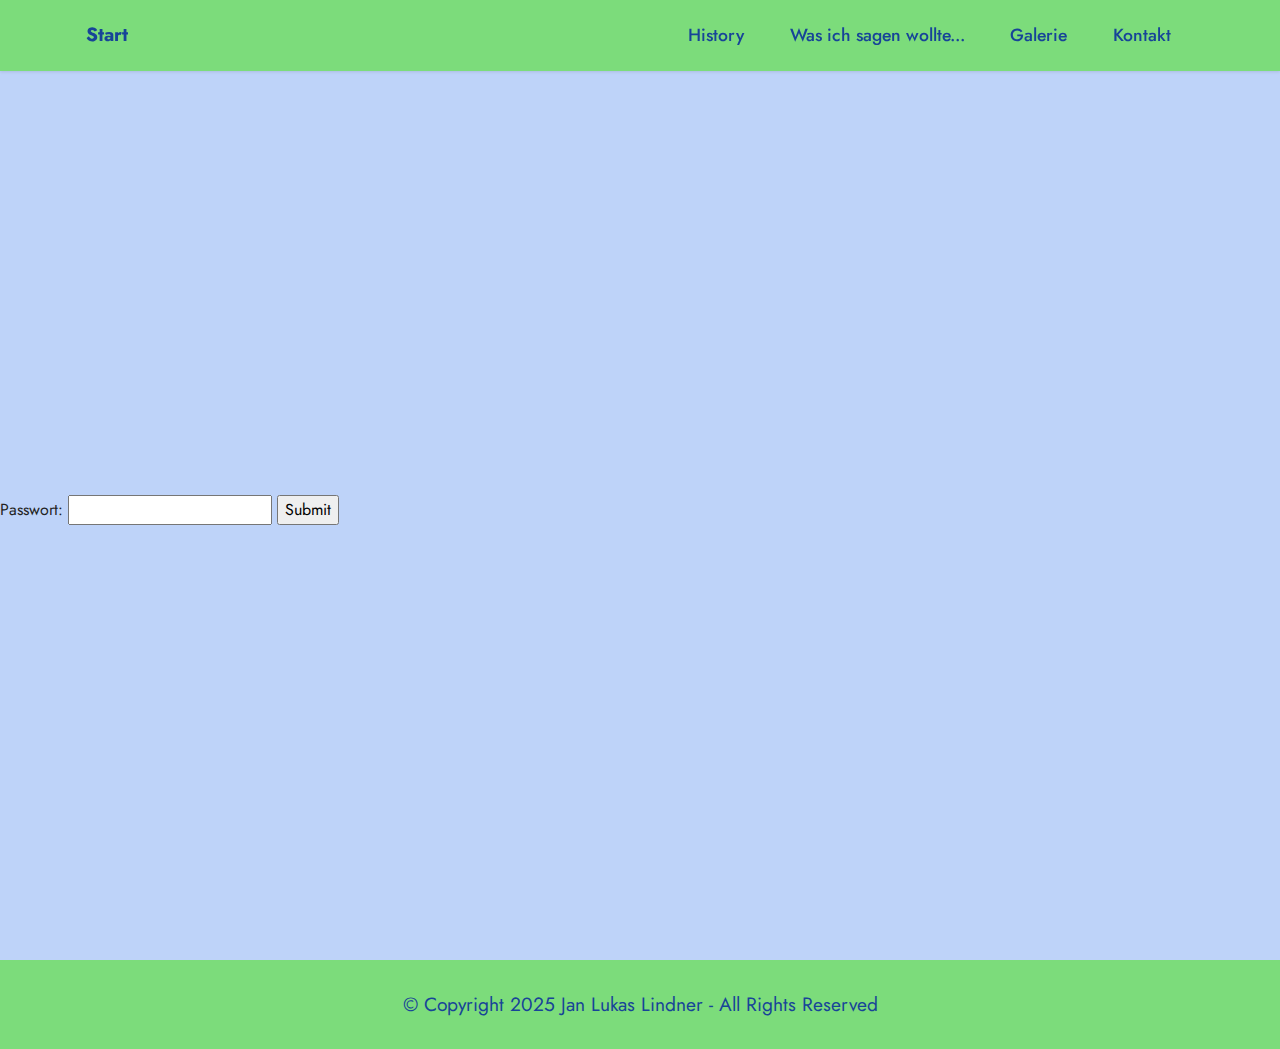
==== commit c2779316: "update" ====
--- a/index.html
+++ b/index.html
@@ -31,7 +31,7 @@
 </head>
 <body>
   
-  <section data-bs-version="5.1" class="menu menu1 cid-tej27J3ngv" once="menu" id="menu1-h">
+  <section data-bs-version="5.1" class="menu menu1 cid-tejcGPfiAE" once="menu" id="menu1-h">
     
 
     <nav class="navbar navbar-dropdown navbar-fixed-top navbar-expand-lg">
@@ -91,6 +91,23 @@
 
 <!-- Place your own code above -->
 
+</section>
+
+<section data-bs-version="5.1" class="footer7 cid-tejarFjKAW" once="footers" id="footer7-p">
+
+    
+
+    
+
+    <div class="container">
+        <div class="media-container-row align-center mbr-white">
+            <div class="col-12">
+                <p class="mbr-text mb-0 mbr-fonts-style display-7">
+                    © Copyright 2025 Jan Lukas Lindner - All Rights Reserved
+                </p>
+            </div>
+        </div>
+    </div>
 </section><section><a href="https://mobiri.se"></a><a href="https://mobiri.se"></a></section><script src="assets/bootstrap/js/bootstrap.bundle.min.js"></script>  <script src="assets/smoothscroll/smooth-scroll.js"></script>  <script src="assets/ytplayer/index.js"></script>  <script src="assets/dropdown/js/navbar-dropdown.js"></script>  <script src="assets/theme/js/script.js"></script>  
   
   
--- a/assets/mobirise/css/mbr-additional.css
+++ b/assets/mobirise/css/mbr-additional.css
@@ -683,18 +683,18 @@
   transition: color 0.6s;
 }
 .cid-teirS65nfz {
-  background-color: #ff6666;
-}
-.cid-tej27J3ngv {
+  background-color: #bed3f9;
+}
+.cid-tejcGPfiAE {
   z-index: 1000;
   width: 100%;
   position: relative;
   min-height: 60px;
 }
-.cid-tej27J3ngv nav.navbar {
+.cid-tejcGPfiAE nav.navbar {
   position: fixed;
 }
-.cid-tej27J3ngv .dropdown-item:before {
+.cid-tejcGPfiAE .dropdown-item:before {
   font-family: Moririse2 !important;
   content: "\e966";
   display: inline-block;
@@ -711,124 +711,124 @@
   transform: scale(0, 1);
   transition: all 0.25s ease-in-out;
 }
-.cid-tej27J3ngv .dropdown-menu {
+.cid-tejcGPfiAE .dropdown-menu {
   padding: 0;
   border-radius: 4px;
   box-shadow: 0 1px 3px 0 rgba(0, 0, 0, 0.1);
 }
-.cid-tej27J3ngv .dropdown-item {
+.cid-tejcGPfiAE .dropdown-item {
   border-bottom: 1px solid #e6e6e6;
 }
-.cid-tej27J3ngv .dropdown-item:hover,
-.cid-tej27J3ngv .dropdown-item:focus {
+.cid-tejcGPfiAE .dropdown-item:hover,
+.cid-tejcGPfiAE .dropdown-item:focus {
   background: #174498 !important;
   color: white !important;
 }
-.cid-tej27J3ngv .dropdown-item:hover span {
+.cid-tejcGPfiAE .dropdown-item:hover span {
   color: white;
 }
-.cid-tej27J3ngv .dropdown-item:first-child {
+.cid-tejcGPfiAE .dropdown-item:first-child {
   border-top-left-radius: 4px;
   border-top-right-radius: 4px;
 }
-.cid-tej27J3ngv .dropdown-item:last-child {
+.cid-tejcGPfiAE .dropdown-item:last-child {
   border-bottom: none;
   border-bottom-left-radius: 4px;
   border-bottom-right-radius: 4px;
 }
-.cid-tej27J3ngv .nav-dropdown .link {
+.cid-tejcGPfiAE .nav-dropdown .link {
   padding: 0 0.3em !important;
   margin: 0.667em 1em !important;
 }
-.cid-tej27J3ngv .nav-dropdown .link.dropdown-toggle::after {
+.cid-tejcGPfiAE .nav-dropdown .link.dropdown-toggle::after {
   margin-left: 0.5rem;
   margin-top: 0.2rem;
 }
-.cid-tej27J3ngv .nav-link {
+.cid-tejcGPfiAE .nav-link {
   position: relative;
 }
-.cid-tej27J3ngv .container {
+.cid-tejcGPfiAE .container {
   display: flex;
   margin: auto;
 }
 @media (min-width: 992px) {
-  .cid-tej27J3ngv .container {
+  .cid-tejcGPfiAE .container {
     flex-wrap: nowrap;
   }
 }
-.cid-tej27J3ngv .iconfont-wrapper {
+.cid-tejcGPfiAE .iconfont-wrapper {
   color: #000000 !important;
   font-size: 1.5rem;
   padding-right: 0.5rem;
 }
-.cid-tej27J3ngv .dropdown-menu,
-.cid-tej27J3ngv .navbar.opened {
+.cid-tejcGPfiAE .dropdown-menu,
+.cid-tejcGPfiAE .navbar.opened {
   background: #7cdc7b !important;
 }
-.cid-tej27J3ngv .nav-item:focus,
-.cid-tej27J3ngv .nav-link:focus {
+.cid-tejcGPfiAE .nav-item:focus,
+.cid-tejcGPfiAE .nav-link:focus {
   outline: none;
 }
-.cid-tej27J3ngv .dropdown .dropdown-menu .dropdown-item {
+.cid-tejcGPfiAE .dropdown .dropdown-menu .dropdown-item {
   width: auto;
   transition: all 0.25s ease-in-out;
 }
-.cid-tej27J3ngv .dropdown .dropdown-menu .dropdown-item::after {
+.cid-tejcGPfiAE .dropdown .dropdown-menu .dropdown-item::after {
   right: 0.5rem;
 }
-.cid-tej27J3ngv .dropdown .dropdown-menu .dropdown-item .mbr-iconfont {
+.cid-tejcGPfiAE .dropdown .dropdown-menu .dropdown-item .mbr-iconfont {
   margin-right: 0.5rem;
   vertical-align: sub;
 }
-.cid-tej27J3ngv .dropdown .dropdown-menu .dropdown-item .mbr-iconfont:before {
+.cid-tejcGPfiAE .dropdown .dropdown-menu .dropdown-item .mbr-iconfont:before {
   display: inline-block;
   transform: scale(1, 1);
   transition: all 0.25s ease-in-out;
 }
-.cid-tej27J3ngv .collapsed .dropdown-menu .dropdown-item:before {
+.cid-tejcGPfiAE .collapsed .dropdown-menu .dropdown-item:before {
   display: none;
 }
-.cid-tej27J3ngv .collapsed .dropdown .dropdown-menu .dropdown-item {
+.cid-tejcGPfiAE .collapsed .dropdown .dropdown-menu .dropdown-item {
   padding: 0.235em 1.5em 0.235em 1.5em !important;
   transition: none;
   margin: 0 !important;
 }
-.cid-tej27J3ngv .navbar {
+.cid-tejcGPfiAE .navbar {
   min-height: 70px;
   transition: all 0.3s;
   border-bottom: 1px solid transparent;
   box-shadow: 0 1px 3px 0 rgba(0, 0, 0, 0.1);
   background: #7cdc7b;
 }
-.cid-tej27J3ngv .navbar.opened {
+.cid-tejcGPfiAE .navbar.opened {
   transition: all 0.3s;
 }
-.cid-tej27J3ngv .navbar .dropdown-item {
+.cid-tejcGPfiAE .navbar .dropdown-item {
   padding: 0.5rem 1.8rem;
 }
-.cid-tej27J3ngv .navbar .navbar-logo img {
+.cid-tejcGPfiAE .navbar .navbar-logo img {
   width: auto;
 }
-.cid-tej27J3ngv .navbar .navbar-collapse {
+.cid-tejcGPfiAE .navbar .navbar-collapse {
   justify-content: flex-end;
   z-index: 1;
 }
-.cid-tej27J3ngv .navbar.collapsed {
+.cid-tejcGPfiAE .navbar.collapsed {
   justify-content: center;
 }
-.cid-tej27J3ngv .navbar.collapsed .nav-item .nav-link::before {
+.cid-tejcGPfiAE .navbar.collapsed .nav-item .nav-link::before {
   display: none;
 }
-.cid-tej27J3ngv .navbar.collapsed.opened .dropdown-menu {
+.cid-tejcGPfiAE .navbar.collapsed.opened .dropdown-menu {
   top: 0;
 }
-.cid-tej27J3ngv .navbar.collapsed .dropdown-menu .dropdown-submenu {
+.cid-tejcGPfiAE .navbar.collapsed .dropdown-menu .dropdown-submenu {
   left: 0 !important;
 }
-.cid-tej27J3ngv .navbar.collapsed .dropdown-menu .dropdown-item:after {
+.cid-tejcGPfiAE .navbar.collapsed .dropdown-menu .dropdown-item:after {
   right: auto;
 }
-.cid-tej27J3ngv .navbar.collapsed .dropdown-menu .dropdown-toggle[data-toggle="dropdown-submenu"]:after {
+.cid-tejcGPfiAE .navbar.collapsed .dropdown-menu .dropdown-toggle[data-toggle="dropdown-submenu"]:after {
   margin-left: 0.5rem;
   margin-top: 0.2rem;
   border-top: 0.35em solid;
@@ -837,33 +837,33 @@
   border-bottom: 0;
   top: 41%;
 }
-.cid-tej27J3ngv .navbar.collapsed ul.navbar-nav li {
+.cid-tejcGPfiAE .navbar.collapsed ul.navbar-nav li {
   margin: auto;
 }
-.cid-tej27J3ngv .navbar.collapsed .dropdown-menu .dropdown-item {
+.cid-tejcGPfiAE .navbar.collapsed .dropdown-menu .dropdown-item {
   padding: 0.25rem 1.5rem;
   text-align: center;
 }
-.cid-tej27J3ngv .navbar.collapsed .icons-menu {
+.cid-tejcGPfiAE .navbar.collapsed .icons-menu {
   padding-left: 0;
   padding-right: 0;
   padding-top: 0.5rem;
   padding-bottom: 0.5rem;
 }
 @media (max-width: 991px) {
-  .cid-tej27J3ngv .navbar .nav-item .nav-link::before {
+  .cid-tejcGPfiAE .navbar .nav-item .nav-link::before {
     display: none;
   }
-  .cid-tej27J3ngv .navbar.opened .dropdown-menu {
+  .cid-tejcGPfiAE .navbar.opened .dropdown-menu {
     top: 0;
   }
-  .cid-tej27J3ngv .navbar .dropdown-menu .dropdown-submenu {
+  .cid-tejcGPfiAE .navbar .dropdown-menu .dropdown-submenu {
     left: 0 !important;
   }
-  .cid-tej27J3ngv .navbar .dropdown-menu .dropdown-item:after {
+  .cid-tejcGPfiAE .navbar .dropdown-menu .dropdown-item:after {
     right: auto;
   }
-  .cid-tej27J3ngv .navbar .dropdown-menu .dropdown-toggle[data-toggle="dropdown-submenu"]:after {
+  .cid-tejcGPfiAE .navbar .dropdown-menu .dropdown-toggle[data-toggle="dropdown-submenu"]:after {
     margin-left: 0.5rem;
     margin-top: 0.2rem;
     border-top: 0.35em solid;
@@ -872,47 +872,47 @@
     border-bottom: 0;
     top: 40%;
   }
-  .cid-tej27J3ngv .navbar .navbar-logo img {
+  .cid-tejcGPfiAE .navbar .navbar-logo img {
     height: 3rem !important;
   }
-  .cid-tej27J3ngv .navbar ul.navbar-nav li {
+  .cid-tejcGPfiAE .navbar ul.navbar-nav li {
     margin: auto;
   }
-  .cid-tej27J3ngv .navbar .dropdown-menu .dropdown-item {
+  .cid-tejcGPfiAE .navbar .dropdown-menu .dropdown-item {
     padding: 0.25rem 1.5rem !important;
     text-align: center;
   }
-  .cid-tej27J3ngv .navbar .navbar-brand {
+  .cid-tejcGPfiAE .navbar .navbar-brand {
     flex-shrink: initial;
     flex-basis: auto;
     word-break: break-word;
     padding-right: 2rem;
   }
-  .cid-tej27J3ngv .navbar .navbar-toggler {
+  .cid-tejcGPfiAE .navbar .navbar-toggler {
     flex-basis: auto;
   }
-  .cid-tej27J3ngv .navbar .icons-menu {
+  .cid-tejcGPfiAE .navbar .icons-menu {
     padding-left: 0;
     padding-top: 0.5rem;
     padding-bottom: 0.5rem;
   }
 }
 @media (max-width: 991px) and (max-width: 767px) {
-  .cid-tej27J3ngv .navbar .navbar-brand {
+  .cid-tejcGPfiAE .navbar .navbar-brand {
     width: calc(100% - 31px);
   }
 }
-.cid-tej27J3ngv .navbar.navbar-short {
+.cid-tejcGPfiAE .navbar.navbar-short {
   min-height: 60px;
 }
-.cid-tej27J3ngv .navbar.navbar-short .navbar-logo img {
+.cid-tejcGPfiAE .navbar.navbar-short .navbar-logo img {
   height: 2.5rem !important;
 }
-.cid-tej27J3ngv .navbar.navbar-short .navbar-brand {
+.cid-tejcGPfiAE .navbar.navbar-short .navbar-brand {
   min-height: 60px;
   padding: 0;
 }
-.cid-tej27J3ngv .navbar-brand {
+.cid-tejcGPfiAE .navbar-brand {
   min-height: 70px;
   flex-shrink: 0;
   align-items: center;
@@ -922,44 +922,44 @@
   word-break: break-word;
   z-index: 1;
 }
-.cid-tej27J3ngv .navbar-brand .navbar-caption {
+.cid-tejcGPfiAE .navbar-brand .navbar-caption {
   line-height: inherit !important;
 }
-.cid-tej27J3ngv .navbar-brand .navbar-logo a {
+.cid-tejcGPfiAE .navbar-brand .navbar-logo a {
   outline: none;
 }
-.cid-tej27J3ngv .dropdown-item.active,
-.cid-tej27J3ngv .dropdown-item:active {
+.cid-tejcGPfiAE .dropdown-item.active,
+.cid-tejcGPfiAE .dropdown-item:active {
   background-color: transparent;
 }
-.cid-tej27J3ngv .navbar-expand-lg .navbar-nav .nav-link {
+.cid-tejcGPfiAE .navbar-expand-lg .navbar-nav .nav-link {
   padding: 0;
 }
-.cid-tej27J3ngv .nav-dropdown .link.dropdown-toggle {
+.cid-tejcGPfiAE .nav-dropdown .link.dropdown-toggle {
   margin-right: 1.667em;
 }
-.cid-tej27J3ngv .nav-dropdown .link.dropdown-toggle[aria-expanded="true"] {
+.cid-tejcGPfiAE .nav-dropdown .link.dropdown-toggle[aria-expanded="true"] {
   margin-right: 0;
   padding: 0.667em 1.667em;
 }
-.cid-tej27J3ngv .navbar.navbar-expand-lg .dropdown .dropdown-menu {
+.cid-tejcGPfiAE .navbar.navbar-expand-lg .dropdown .dropdown-menu {
   background: #7cdc7b;
 }
-.cid-tej27J3ngv .navbar.navbar-expand-lg .dropdown .dropdown-menu .dropdown-submenu {
+.cid-tejcGPfiAE .navbar.navbar-expand-lg .dropdown .dropdown-menu .dropdown-submenu {
   margin: 0;
   left: 100%;
 }
-.cid-tej27J3ngv .navbar .dropdown.open > .dropdown-menu {
+.cid-tejcGPfiAE .navbar .dropdown.open > .dropdown-menu {
   display: block;
 }
-.cid-tej27J3ngv ul.navbar-nav {
+.cid-tejcGPfiAE ul.navbar-nav {
   flex-wrap: wrap;
 }
-.cid-tej27J3ngv .navbar-buttons {
+.cid-tejcGPfiAE .navbar-buttons {
   text-align: center;
   min-width: 170px;
 }
-.cid-tej27J3ngv button.navbar-toggler {
+.cid-tejcGPfiAE button.navbar-toggler {
   outline: none;
   width: 31px;
   height: 20px;
@@ -968,7 +968,7 @@
   position: relative;
   align-self: center;
 }
-.cid-tej27J3ngv button.navbar-toggler .hamburger span {
+.cid-tejcGPfiAE button.navbar-toggler .hamburger span {
   position: absolute;
   right: 0;
   width: 30px;
@@ -976,54 +976,54 @@
   border-right: 5px;
   background-color: #174498;
 }
-.cid-tej27J3ngv button.navbar-toggler .hamburger span:nth-child(1) {
+.cid-tejcGPfiAE button.navbar-toggler .hamburger span:nth-child(1) {
   top: 0;
   transition: all 0.2s;
 }
-.cid-tej27J3ngv button.navbar-toggler .hamburger span:nth-child(2) {
+.cid-tejcGPfiAE button.navbar-toggler .hamburger span:nth-child(2) {
   top: 8px;
   transition: all 0.15s;
 }
-.cid-tej27J3ngv button.navbar-toggler .hamburger span:nth-child(3) {
+.cid-tejcGPfiAE button.navbar-toggler .hamburger span:nth-child(3) {
   top: 8px;
   transition: all 0.15s;
 }
-.cid-tej27J3ngv button.navbar-toggler .hamburger span:nth-child(4) {
+.cid-tejcGPfiAE button.navbar-toggler .hamburger span:nth-child(4) {
   top: 16px;
   transition: all 0.2s;
 }
-.cid-tej27J3ngv nav.opened .hamburger span:nth-child(1) {
+.cid-tejcGPfiAE nav.opened .hamburger span:nth-child(1) {
   top: 8px;
   width: 0;
   opacity: 0;
   right: 50%;
   transition: all 0.2s;
 }
-.cid-tej27J3ngv nav.opened .hamburger span:nth-child(2) {
+.cid-tejcGPfiAE nav.opened .hamburger span:nth-child(2) {
   transform: rotate(45deg);
   transition: all 0.25s;
 }
-.cid-tej27J3ngv nav.opened .hamburger span:nth-child(3) {
+.cid-tejcGPfiAE nav.opened .hamburger span:nth-child(3) {
   transform: rotate(-45deg);
   transition: all 0.25s;
 }
-.cid-tej27J3ngv nav.opened .hamburger span:nth-child(4) {
+.cid-tejcGPfiAE nav.opened .hamburger span:nth-child(4) {
   top: 8px;
   width: 0;
   opacity: 0;
   right: 50%;
   transition: all 0.2s;
 }
-.cid-tej27J3ngv .navbar-dropdown {
+.cid-tejcGPfiAE .navbar-dropdown {
   padding: 0 1rem;
   position: fixed;
 }
-.cid-tej27J3ngv a.nav-link {
+.cid-tejcGPfiAE a.nav-link {
   display: flex;
   align-items: center;
   justify-content: center;
 }
-.cid-tej27J3ngv .icons-menu {
+.cid-tejcGPfiAE .icons-menu {
   flex-wrap: nowrap;
   display: flex;
   justify-content: center;
@@ -1033,22 +1033,31 @@
   text-align: center;
 }
 @media screen and (-ms-high-contrast: active), (-ms-high-contrast: none) {
-  .cid-tej27J3ngv .navbar {
+  .cid-tejcGPfiAE .navbar {
     height: 70px;
   }
-  .cid-tej27J3ngv .navbar.opened {
+  .cid-tejcGPfiAE .navbar.opened {
     height: auto;
   }
-  .cid-tej27J3ngv .nav-item .nav-link:hover::before {
+  .cid-tejcGPfiAE .nav-item .nav-link:hover::before {
     width: 175%;
     max-width: calc(100% + 2rem);
     left: -1rem;
   }
 }
+.cid-tejarFjKAW {
+  padding-top: 30px;
+  padding-bottom: 30px;
+  background-color: #7cdc7b;
+  overflow: hidden;
+}
+.cid-tejarFjKAW .media-container-row .mbr-text {
+  color: #174498;
+}
 .cid-teiK9qghKC {
   padding-top: 3rem;
   padding-bottom: 1rem;
-  background-color: #ffb5b5;
+  background-color: #e43f3f;
 }
 .cid-teiK9qghKC .mbr-fallback-image.disabled {
   display: none;
@@ -1063,11 +1072,11 @@
   top: 0;
 }
 .cid-teiK9qghKC .number-wrap {
-  color: #555555;
+  color: #bed3f9;
   text-align: center;
 }
 .cid-teiK9qghKC .number {
-  color: #6592e6;
+  color: #174498;
 }
 .cid-teiK9qghKC .period {
   display: block;
@@ -1109,8 +1118,13 @@
   background-color: #6592e6;
   color: #ffffff;
 }
+.cid-teiK9qghKC H3 {
+  color: #174498;
+}
 .cid-teiDFoCulF {
-  background-color: #fff0b0;
+  padding-top: 6rem;
+  padding-bottom: 0rem;
+  background-color: #bed3f9;
 }
 .cid-teiDFoCulF .mbr-fallback-image.disabled {
   display: none;
@@ -1135,16 +1149,33 @@
 .cid-teiDFoCulF .video-wrapper iframe {
   width: 100%;
 }
-.cid-tej27J3ngv {
+.cid-teiDFoCulF .mbr-section-title {
+  color: #174498;
+}
+.cid-tejbmD5jkr {
+  padding-top: 5rem;
+  padding-bottom: 5rem;
+  background-color: #bed3f9;
+}
+.cid-tejarFjKAW {
+  padding-top: 30px;
+  padding-bottom: 30px;
+  background-color: #7cdc7b;
+  overflow: hidden;
+}
+.cid-tejarFjKAW .media-container-row .mbr-text {
+  color: #174498;
+}
+.cid-tejcGPfiAE {
   z-index: 1000;
   width: 100%;
   position: relative;
   min-height: 60px;
 }
-.cid-tej27J3ngv nav.navbar {
+.cid-tejcGPfiAE nav.navbar {
   position: fixed;
 }
-.cid-tej27J3ngv .dropdown-item:before {
+.cid-tejcGPfiAE .dropdown-item:before {
   font-family: Moririse2 !important;
   content: "\e966";
   display: inline-block;
@@ -1161,124 +1192,124 @@
   transform: scale(0, 1);
   transition: all 0.25s ease-in-out;
 }
-.cid-tej27J3ngv .dropdown-menu {
+.cid-tejcGPfiAE .dropdown-menu {
   padding: 0;
   border-radius: 4px;
   box-shadow: 0 1px 3px 0 rgba(0, 0, 0, 0.1);
 }
-.cid-tej27J3ngv .dropdown-item {
+.cid-tejcGPfiAE .dropdown-item {
   border-bottom: 1px solid #e6e6e6;
 }
-.cid-tej27J3ngv .dropdown-item:hover,
-.cid-tej27J3ngv .dropdown-item:focus {
+.cid-tejcGPfiAE .dropdown-item:hover,
+.cid-tejcGPfiAE .dropdown-item:focus {
   background: #174498 !important;
   color: white !important;
 }
-.cid-tej27J3ngv .dropdown-item:hover span {
+.cid-tejcGPfiAE .dropdown-item:hover span {
   color: white;
 }
-.cid-tej27J3ngv .dropdown-item:first-child {
+.cid-tejcGPfiAE .dropdown-item:first-child {
   border-top-left-radius: 4px;
   border-top-right-radius: 4px;
 }
-.cid-tej27J3ngv .dropdown-item:last-child {
+.cid-tejcGPfiAE .dropdown-item:last-child {
   border-bottom: none;
   border-bottom-left-radius: 4px;
   border-bottom-right-radius: 4px;
 }
-.cid-tej27J3ngv .nav-dropdown .link {
+.cid-tejcGPfiAE .nav-dropdown .link {
   padding: 0 0.3em !important;
   margin: 0.667em 1em !important;
 }
-.cid-tej27J3ngv .nav-dropdown .link.dropdown-toggle::after {
+.cid-tejcGPfiAE .nav-dropdown .link.dropdown-toggle::after {
   margin-left: 0.5rem;
   margin-top: 0.2rem;
 }
-.cid-tej27J3ngv .nav-link {
+.cid-tejcGPfiAE .nav-link {
   position: relative;
 }
-.cid-tej27J3ngv .container {
+.cid-tejcGPfiAE .container {
   display: flex;
   margin: auto;
 }
 @media (min-width: 992px) {
-  .cid-tej27J3ngv .container {
+  .cid-tejcGPfiAE .container {
     flex-wrap: nowrap;
   }
 }
-.cid-tej27J3ngv .iconfont-wrapper {
+.cid-tejcGPfiAE .iconfont-wrapper {
   color: #000000 !important;
   font-size: 1.5rem;
   padding-right: 0.5rem;
 }
-.cid-tej27J3ngv .dropdown-menu,
-.cid-tej27J3ngv .navbar.opened {
+.cid-tejcGPfiAE .dropdown-menu,
+.cid-tejcGPfiAE .navbar.opened {
   background: #7cdc7b !important;
 }
-.cid-tej27J3ngv .nav-item:focus,
-.cid-tej27J3ngv .nav-link:focus {
+.cid-tejcGPfiAE .nav-item:focus,
+.cid-tejcGPfiAE .nav-link:focus {
   outline: none;
 }
-.cid-tej27J3ngv .dropdown .dropdown-menu .dropdown-item {
+.cid-tejcGPfiAE .dropdown .dropdown-menu .dropdown-item {
   width: auto;
   transition: all 0.25s ease-in-out;
 }
-.cid-tej27J3ngv .dropdown .dropdown-menu .dropdown-item::after {
+.cid-tejcGPfiAE .dropdown .dropdown-menu .dropdown-item::after {
   right: 0.5rem;
 }
-.cid-tej27J3ngv .dropdown .dropdown-menu .dropdown-item .mbr-iconfont {
+.cid-tejcGPfiAE .dropdown .dropdown-menu .dropdown-item .mbr-iconfont {
   margin-right: 0.5rem;
   vertical-align: sub;
 }
-.cid-tej27J3ngv .dropdown .dropdown-menu .dropdown-item .mbr-iconfont:before {
+.cid-tejcGPfiAE .dropdown .dropdown-menu .dropdown-item .mbr-iconfont:before {
   display: inline-block;
   transform: scale(1, 1);
   transition: all 0.25s ease-in-out;
 }
-.cid-tej27J3ngv .collapsed .dropdown-menu .dropdown-item:before {
+.cid-tejcGPfiAE .collapsed .dropdown-menu .dropdown-item:before {
   display: none;
 }
-.cid-tej27J3ngv .collapsed .dropdown .dropdown-menu .dropdown-item {
+.cid-tejcGPfiAE .collapsed .dropdown .dropdown-menu .dropdown-item {
   padding: 0.235em 1.5em 0.235em 1.5em !important;
   transition: none;
   margin: 0 !important;
 }
-.cid-tej27J3ngv .navbar {
+.cid-tejcGPfiAE .navbar {
   min-height: 70px;
   transition: all 0.3s;
   border-bottom: 1px solid transparent;
   box-shadow: 0 1px 3px 0 rgba(0, 0, 0, 0.1);
   background: #7cdc7b;
 }
-.cid-tej27J3ngv .navbar.opened {
+.cid-tejcGPfiAE .navbar.opened {
   transition: all 0.3s;
 }
-.cid-tej27J3ngv .navbar .dropdown-item {
+.cid-tejcGPfiAE .navbar .dropdown-item {
   padding: 0.5rem 1.8rem;
 }
-.cid-tej27J3ngv .navbar .navbar-logo img {
+.cid-tejcGPfiAE .navbar .navbar-logo img {
   width: auto;
 }
-.cid-tej27J3ngv .navbar .navbar-collapse {
+.cid-tejcGPfiAE .navbar .navbar-collapse {
   justify-content: flex-end;
   z-index: 1;
 }
-.cid-tej27J3ngv .navbar.collapsed {
+.cid-tejcGPfiAE .navbar.collapsed {
   justify-content: center;
 }
-.cid-tej27J3ngv .navbar.collapsed .nav-item .nav-link::before {
+.cid-tejcGPfiAE .navbar.collapsed .nav-item .nav-link::before {
   display: none;
 }
-.cid-tej27J3ngv .navbar.collapsed.opened .dropdown-menu {
+.cid-tejcGPfiAE .navbar.collapsed.opened .dropdown-menu {
   top: 0;
 }
-.cid-tej27J3ngv .navbar.collapsed .dropdown-menu .dropdown-submenu {
+.cid-tejcGPfiAE .navbar.collapsed .dropdown-menu .dropdown-submenu {
   left: 0 !important;
 }
-.cid-tej27J3ngv .navbar.collapsed .dropdown-menu .dropdown-item:after {
+.cid-tejcGPfiAE .navbar.collapsed .dropdown-menu .dropdown-item:after {
   right: auto;
 }
-.cid-tej27J3ngv .navbar.collapsed .dropdown-menu .dropdown-toggle[data-toggle="dropdown-submenu"]:after {
+.cid-tejcGPfiAE .navbar.collapsed .dropdown-menu .dropdown-toggle[data-toggle="dropdown-submenu"]:after {
   margin-left: 0.5rem;
   margin-top: 0.2rem;
   border-top: 0.35em solid;
@@ -1287,33 +1318,33 @@
   border-bottom: 0;
   top: 41%;
 }
-.cid-tej27J3ngv .navbar.collapsed ul.navbar-nav li {
+.cid-tejcGPfiAE .navbar.collapsed ul.navbar-nav li {
   margin: auto;
 }
-.cid-tej27J3ngv .navbar.collapsed .dropdown-menu .dropdown-item {
+.cid-tejcGPfiAE .navbar.collapsed .dropdown-menu .dropdown-item {
   padding: 0.25rem 1.5rem;
   text-align: center;
 }
-.cid-tej27J3ngv .navbar.collapsed .icons-menu {
+.cid-tejcGPfiAE .navbar.collapsed .icons-menu {
   padding-left: 0;
   padding-right: 0;
   padding-top: 0.5rem;
   padding-bottom: 0.5rem;
 }
 @media (max-width: 991px) {
-  .cid-tej27J3ngv .navbar .nav-item .nav-link::before {
+  .cid-tejcGPfiAE .navbar .nav-item .nav-link::before {
     display: none;
   }
-  .cid-tej27J3ngv .navbar.opened .dropdown-menu {
+  .cid-tejcGPfiAE .navbar.opened .dropdown-menu {
     top: 0;
   }
-  .cid-tej27J3ngv .navbar .dropdown-menu .dropdown-submenu {
+  .cid-tejcGPfiAE .navbar .dropdown-menu .dropdown-submenu {
     left: 0 !important;
   }
-  .cid-tej27J3ngv .navbar .dropdown-menu .dropdown-item:after {
+  .cid-tejcGPfiAE .navbar .dropdown-menu .dropdown-item:after {
     right: auto;
   }
-  .cid-tej27J3ngv .navbar .dropdown-menu .dropdown-toggle[data-toggle="dropdown-submenu"]:after {
+  .cid-tejcGPfiAE .navbar .dropdown-menu .dropdown-toggle[data-toggle="dropdown-submenu"]:after {
     margin-left: 0.5rem;
     margin-top: 0.2rem;
     border-top: 0.35em solid;
@@ -1322,47 +1353,47 @@
     border-bottom: 0;
     top: 40%;
   }
-  .cid-tej27J3ngv .navbar .navbar-logo img {
+  .cid-tejcGPfiAE .navbar .navbar-logo img {
     height: 3rem !important;
   }
-  .cid-tej27J3ngv .navbar ul.navbar-nav li {
+  .cid-tejcGPfiAE .navbar ul.navbar-nav li {
     margin: auto;
   }
-  .cid-tej27J3ngv .navbar .dropdown-menu .dropdown-item {
+  .cid-tejcGPfiAE .navbar .dropdown-menu .dropdown-item {
     padding: 0.25rem 1.5rem !important;
     text-align: center;
   }
-  .cid-tej27J3ngv .navbar .navbar-brand {
+  .cid-tejcGPfiAE .navbar .navbar-brand {
     flex-shrink: initial;
     flex-basis: auto;
     word-break: break-word;
     padding-right: 2rem;
   }
-  .cid-tej27J3ngv .navbar .navbar-toggler {
+  .cid-tejcGPfiAE .navbar .navbar-toggler {
     flex-basis: auto;
   }
-  .cid-tej27J3ngv .navbar .icons-menu {
+  .cid-tejcGPfiAE .navbar .icons-menu {
     padding-left: 0;
     padding-top: 0.5rem;
     padding-bottom: 0.5rem;
   }
 }
 @media (max-width: 991px) and (max-width: 767px) {
-  .cid-tej27J3ngv .navbar .navbar-brand {
+  .cid-tejcGPfiAE .navbar .navbar-brand {
     width: calc(100% - 31px);
   }
 }
-.cid-tej27J3ngv .navbar.navbar-short {
+.cid-tejcGPfiAE .navbar.navbar-short {
   min-height: 60px;
 }
-.cid-tej27J3ngv .navbar.navbar-short .navbar-logo img {
+.cid-tejcGPfiAE .navbar.navbar-short .navbar-logo img {
   height: 2.5rem !important;
 }
-.cid-tej27J3ngv .navbar.navbar-short .navbar-brand {
+.cid-tejcGPfiAE .navbar.navbar-short .navbar-brand {
   min-height: 60px;
   padding: 0;
 }
-.cid-tej27J3ngv .navbar-brand {
+.cid-tejcGPfiAE .navbar-brand {
   min-height: 70px;
   flex-shrink: 0;
   align-items: center;
@@ -1372,44 +1403,44 @@
   word-break: break-word;
   z-index: 1;
 }
-.cid-tej27J3ngv .navbar-brand .navbar-caption {
+.cid-tejcGPfiAE .navbar-brand .navbar-caption {
   line-height: inherit !important;
 }
-.cid-tej27J3ngv .navbar-brand .navbar-logo a {
+.cid-tejcGPfiAE .navbar-brand .navbar-logo a {
   outline: none;
 }
-.cid-tej27J3ngv .dropdown-item.active,
-.cid-tej27J3ngv .dropdown-item:active {
+.cid-tejcGPfiAE .dropdown-item.active,
+.cid-tejcGPfiAE .dropdown-item:active {
   background-color: transparent;
 }
-.cid-tej27J3ngv .navbar-expand-lg .navbar-nav .nav-link {
+.cid-tejcGPfiAE .navbar-expand-lg .navbar-nav .nav-link {
   padding: 0;
 }
-.cid-tej27J3ngv .nav-dropdown .link.dropdown-toggle {
+.cid-tejcGPfiAE .nav-dropdown .link.dropdown-toggle {
   margin-right: 1.667em;
 }
-.cid-tej27J3ngv .nav-dropdown .link.dropdown-toggle[aria-expanded="true"] {
+.cid-tejcGPfiAE .nav-dropdown .link.dropdown-toggle[aria-expanded="true"] {
   margin-right: 0;
   padding: 0.667em 1.667em;
 }
-.cid-tej27J3ngv .navbar.navbar-expand-lg .dropdown .dropdown-menu {
+.cid-tejcGPfiAE .navbar.navbar-expand-lg .dropdown .dropdown-menu {
   background: #7cdc7b;
 }
-.cid-tej27J3ngv .navbar.navbar-expand-lg .dropdown .dropdown-menu .dropdown-submenu {
+.cid-tejcGPfiAE .navbar.navbar-expand-lg .dropdown .dropdown-menu .dropdown-submenu {
   margin: 0;
   left: 100%;
 }
-.cid-tej27J3ngv .navbar .dropdown.open > .dropdown-menu {
+.cid-tejcGPfiAE .navbar .dropdown.open > .dropdown-menu {
   display: block;
 }
-.cid-tej27J3ngv ul.navbar-nav {
+.cid-tejcGPfiAE ul.navbar-nav {
   flex-wrap: wrap;
 }
-.cid-tej27J3ngv .navbar-buttons {
+.cid-tejcGPfiAE .navbar-buttons {
   text-align: center;
   min-width: 170px;
 }
-.cid-tej27J3ngv button.navbar-toggler {
+.cid-tejcGPfiAE button.navbar-toggler {
   outline: none;
   width: 31px;
   height: 20px;
@@ -1418,7 +1449,7 @@
   position: relative;
   align-self: center;
 }
-.cid-tej27J3ngv button.navbar-toggler .hamburger span {
+.cid-tejcGPfiAE button.navbar-toggler .hamburger span {
   position: absolute;
   right: 0;
   width: 30px;
@@ -1426,54 +1457,54 @@
   border-right: 5px;
   background-color: #174498;
 }
-.cid-tej27J3ngv button.navbar-toggler .hamburger span:nth-child(1) {
+.cid-tejcGPfiAE button.navbar-toggler .hamburger span:nth-child(1) {
   top: 0;
   transition: all 0.2s;
 }
-.cid-tej27J3ngv button.navbar-toggler .hamburger span:nth-child(2) {
+.cid-tejcGPfiAE button.navbar-toggler .hamburger span:nth-child(2) {
   top: 8px;
   transition: all 0.15s;
 }
-.cid-tej27J3ngv button.navbar-toggler .hamburger span:nth-child(3) {
+.cid-tejcGPfiAE button.navbar-toggler .hamburger span:nth-child(3) {
   top: 8px;
   transition: all 0.15s;
 }
-.cid-tej27J3ngv button.navbar-toggler .hamburger span:nth-child(4) {
+.cid-tejcGPfiAE button.navbar-toggler .hamburger span:nth-child(4) {
   top: 16px;
   transition: all 0.2s;
 }
-.cid-tej27J3ngv nav.opened .hamburger span:nth-child(1) {
+.cid-tejcGPfiAE nav.opened .hamburger span:nth-child(1) {
   top: 8px;
   width: 0;
   opacity: 0;
   right: 50%;
   transition: all 0.2s;
 }
-.cid-tej27J3ngv nav.opened .hamburger span:nth-child(2) {
+.cid-tejcGPfiAE nav.opened .hamburger span:nth-child(2) {
   transform: rotate(45deg);
   transition: all 0.25s;
 }
-.cid-tej27J3ngv nav.opened .hamburger span:nth-child(3) {
+.cid-tejcGPfiAE nav.opened .hamburger span:nth-child(3) {
   transform: rotate(-45deg);
   transition: all 0.25s;
 }
-.cid-tej27J3ngv nav.opened .hamburger span:nth-child(4) {
+.cid-tejcGPfiAE nav.opened .hamburger span:nth-child(4) {
   top: 8px;
   width: 0;
   opacity: 0;
   right: 50%;
   transition: all 0.2s;
 }
-.cid-tej27J3ngv .navbar-dropdown {
+.cid-tejcGPfiAE .navbar-dropdown {
   padding: 0 1rem;
   position: fixed;
 }
-.cid-tej27J3ngv a.nav-link {
+.cid-tejcGPfiAE a.nav-link {
   display: flex;
   align-items: center;
   justify-content: center;
 }
-.cid-tej27J3ngv .icons-menu {
+.cid-tejcGPfiAE .icons-menu {
   flex-wrap: nowrap;
   display: flex;
   justify-content: center;
@@ -1483,13 +1514,13 @@
   text-align: center;
 }
 @media screen and (-ms-high-contrast: active), (-ms-high-contrast: none) {
-  .cid-tej27J3ngv .navbar {
+  .cid-tejcGPfiAE .navbar {
     height: 70px;
   }
-  .cid-tej27J3ngv .navbar.opened {
+  .cid-tejcGPfiAE .navbar.opened {
     height: auto;
   }
-  .cid-tej27J3ngv .nav-item .nav-link:hover::before {
+  .cid-tejcGPfiAE .nav-item .nav-link:hover::before {
     width: 175%;
     max-width: calc(100% + 2rem);
     left: -1rem;
@@ -1498,7 +1529,7 @@
 .cid-teiCM6j8rR {
   padding-top: 5rem;
   padding-bottom: 5rem;
-  background: #ffffff;
+  background: #bed3f9;
 }
 .cid-teiCM6j8rR .mbr-fallback-image.disabled {
   display: none;
@@ -1572,16 +1603,105 @@
   padding-right: 1.5rem;
   color: #174498;
 }
-.cid-tej27J3ngv {
+.cid-teiCM6j8rR .mbr-section-title {
+  color: #174498;
+}
+.cid-teiCM6j8rR .card-title {
+  color: #174498;
+}
+.cid-tejX4XSqQh {
+  padding-top: 5rem;
+  padding-bottom: 5rem;
+  background: #fff0b0;
+}
+.cid-tejX4XSqQh .mbr-fallback-image.disabled {
+  display: none;
+}
+.cid-tejX4XSqQh .mbr-fallback-image {
+  display: block;
+  background-size: cover;
+  background-position: center center;
+  width: 100%;
+  height: 100%;
+  position: absolute;
+  top: 0;
+}
+@media (max-width: 767px) {
+  .cid-tejX4XSqQh .row {
+    flex-direction: column-reverse;
+  }
+  .cid-tejX4XSqQh .row .map-wrapper {
+    margin-bottom: 2rem;
+  }
+}
+.cid-tejX4XSqQh .google-map {
+  height: 100%;
+  position: relative;
+}
+.cid-tejX4XSqQh .google-map iframe {
+  height: 100%;
+  width: 100%;
+}
+.cid-tejX4XSqQh .google-map [data-state-details] {
+  color: #6b6763;
+  height: 1.5em;
+  margin-top: -0.75em;
+  padding-left: 1.25rem;
+  padding-right: 1.25rem;
+  position: absolute;
+  text-align: center;
+  top: 50%;
+  width: 100%;
+}
+.cid-tejX4XSqQh .google-map[data-state] {
+  background: #e9e5dc;
+}
+.cid-tejX4XSqQh .google-map[data-state="loading"] [data-state-details] {
+  display: none;
+}
+.cid-tejX4XSqQh .image-wrapper {
+  display: flex;
+  align-items: center;
+}
+.cid-tejX4XSqQh .card-wrapper {
+  display: flex;
+  border-radius: 4px;
+  background: #ffffff;
+}
+.cid-tejX4XSqQh .card-wrapper:not(:nth-last-child(1)) {
+  margin-bottom: 2rem;
+}
+@media (max-width: 991px) {
+  .cid-tejX4XSqQh .card-wrapper {
+    padding: 1rem 2rem;
+  }
+}
+@media (min-width: 992px) {
+  .cid-tejX4XSqQh .card-wrapper {
+    padding: 2rem 4rem;
+  }
+}
+.cid-tejX4XSqQh .mbr-iconfont {
+  font-size: 2rem;
+  padding-right: 1.5rem;
+  color: #174498;
+}
+.cid-tejX4XSqQh .mbr-section-title {
+  color: #174498;
+}
+.cid-tejX4XSqQh .card-title {
+  color: #174498;
+}
+.cid-tejcGPfiAE {
   z-index: 1000;
   width: 100%;
   position: relative;
   min-height: 60px;
 }
-.cid-tej27J3ngv nav.navbar {
+.cid-tejcGPfiAE nav.navbar {
   position: fixed;
 }
-.cid-tej27J3ngv .dropdown-item:before {
+.cid-tejcGPfiAE .dropdown-item:before {
   font-family: Moririse2 !important;
   content: "\e966";
   display: inline-block;
@@ -1598,124 +1718,124 @@
   transform: scale(0, 1);
   transition: all 0.25s ease-in-out;
 }
-.cid-tej27J3ngv .dropdown-menu {
+.cid-tejcGPfiAE .dropdown-menu {
   padding: 0;
   border-radius: 4px;
   box-shadow: 0 1px 3px 0 rgba(0, 0, 0, 0.1);
 }
-.cid-tej27J3ngv .dropdown-item {
+.cid-tejcGPfiAE .dropdown-item {
   border-bottom: 1px solid #e6e6e6;
 }
-.cid-tej27J3ngv .dropdown-item:hover,
-.cid-tej27J3ngv .dropdown-item:focus {
+.cid-tejcGPfiAE .dropdown-item:hover,
+.cid-tejcGPfiAE .dropdown-item:focus {
   background: #174498 !important;
   color: white !important;
 }
-.cid-tej27J3ngv .dropdown-item:hover span {
+.cid-tejcGPfiAE .dropdown-item:hover span {
   color: white;
 }
-.cid-tej27J3ngv .dropdown-item:first-child {
+.cid-tejcGPfiAE .dropdown-item:first-child {
   border-top-left-radius: 4px;
   border-top-right-radius: 4px;
 }
-.cid-tej27J3ngv .dropdown-item:last-child {
+.cid-tejcGPfiAE .dropdown-item:last-child {
   border-bottom: none;
   border-bottom-left-radius: 4px;
   border-bottom-right-radius: 4px;
 }
-.cid-tej27J3ngv .nav-dropdown .link {
+.cid-tejcGPfiAE .nav-dropdown .link {
   padding: 0 0.3em !important;
   margin: 0.667em 1em !important;
 }
-.cid-tej27J3ngv .nav-dropdown .link.dropdown-toggle::after {
+.cid-tejcGPfiAE .nav-dropdown .link.dropdown-toggle::after {
   margin-left: 0.5rem;
   margin-top: 0.2rem;
 }
-.cid-tej27J3ngv .nav-link {
+.cid-tejcGPfiAE .nav-link {
   position: relative;
 }
-.cid-tej27J3ngv .container {
+.cid-tejcGPfiAE .container {
   display: flex;
   margin: auto;
 }
 @media (min-width: 992px) {
-  .cid-tej27J3ngv .container {
+  .cid-tejcGPfiAE .container {
     flex-wrap: nowrap;
   }
 }
-.cid-tej27J3ngv .iconfont-wrapper {
+.cid-tejcGPfiAE .iconfont-wrapper {
   color: #000000 !important;
   font-size: 1.5rem;
   padding-right: 0.5rem;
 }
-.cid-tej27J3ngv .dropdown-menu,
-.cid-tej27J3ngv .navbar.opened {
+.cid-tejcGPfiAE .dropdown-menu,
+.cid-tejcGPfiAE .navbar.opened {
   background: #7cdc7b !important;
 }
-.cid-tej27J3ngv .nav-item:focus,
-.cid-tej27J3ngv .nav-link:focus {
+.cid-tejcGPfiAE .nav-item:focus,
+.cid-tejcGPfiAE .nav-link:focus {
   outline: none;
 }
-.cid-tej27J3ngv .dropdown .dropdown-menu .dropdown-item {
+.cid-tejcGPfiAE .dropdown .dropdown-menu .dropdown-item {
   width: auto;
   transition: all 0.25s ease-in-out;
 }
-.cid-tej27J3ngv .dropdown .dropdown-menu .dropdown-item::after {
+.cid-tejcGPfiAE .dropdown .dropdown-menu .dropdown-item::after {
   right: 0.5rem;
 }
-.cid-tej27J3ngv .dropdown .dropdown-menu .dropdown-item .mbr-iconfont {
+.cid-tejcGPfiAE .dropdown .dropdown-menu .dropdown-item .mbr-iconfont {
   margin-right: 0.5rem;
   vertical-align: sub;
 }
-.cid-tej27J3ngv .dropdown .dropdown-menu .dropdown-item .mbr-iconfont:before {
+.cid-tejcGPfiAE .dropdown .dropdown-menu .dropdown-item .mbr-iconfont:before {
   display: inline-block;
   transform: scale(1, 1);
   transition: all 0.25s ease-in-out;
 }
-.cid-tej27J3ngv .collapsed .dropdown-menu .dropdown-item:before {
+.cid-tejcGPfiAE .collapsed .dropdown-menu .dropdown-item:before {
   display: none;
 }
-.cid-tej27J3ngv .collapsed .dropdown .dropdown-menu .dropdown-item {
+.cid-tejcGPfiAE .collapsed .dropdown .dropdown-menu .dropdown-item {
   padding: 0.235em 1.5em 0.235em 1.5em !important;
   transition: none;
   margin: 0 !important;
 }
-.cid-tej27J3ngv .navbar {
+.cid-tejcGPfiAE .navbar {
   min-height: 70px;
   transition: all 0.3s;
   border-bottom: 1px solid transparent;
   box-shadow: 0 1px 3px 0 rgba(0, 0, 0, 0.1);
   background: #7cdc7b;
 }
-.cid-tej27J3ngv .navbar.opened {
+.cid-tejcGPfiAE .navbar.opened {
   transition: all 0.3s;
 }
-.cid-tej27J3ngv .navbar .dropdown-item {
+.cid-tejcGPfiAE .navbar .dropdown-item {
   padding: 0.5rem 1.8rem;
 }
-.cid-tej27J3ngv .navbar .navbar-logo img {
+.cid-tejcGPfiAE .navbar .navbar-logo img {
   width: auto;
 }
-.cid-tej27J3ngv .navbar .navbar-collapse {
+.cid-tejcGPfiAE .navbar .navbar-collapse {
   justify-content: flex-end;
   z-index: 1;
 }
-.cid-tej27J3ngv .navbar.collapsed {
+.cid-tejcGPfiAE .navbar.collapsed {
   justify-content: center;
 }
-.cid-tej27J3ngv .navbar.collapsed .nav-item .nav-link::before {
+.cid-tejcGPfiAE .navbar.collapsed .nav-item .nav-link::before {
   display: none;
 }
-.cid-tej27J3ngv .navbar.collapsed.opened .dropdown-menu {
+.cid-tejcGPfiAE .navbar.collapsed.opened .dropdown-menu {
   top: 0;
 }
-.cid-tej27J3ngv .navbar.collapsed .dropdown-menu .dropdown-submenu {
+.cid-tejcGPfiAE .navbar.collapsed .dropdown-menu .dropdown-submenu {
   left: 0 !important;
 }
-.cid-tej27J3ngv .navbar.collapsed .dropdown-menu .dropdown-item:after {
+.cid-tejcGPfiAE .navbar.collapsed .dropdown-menu .dropdown-item:after {
   right: auto;
 }
-.cid-tej27J3ngv .navbar.collapsed .dropdown-menu .dropdown-toggle[data-toggle="dropdown-submenu"]:after {
+.cid-tejcGPfiAE .navbar.collapsed .dropdown-menu .dropdown-toggle[data-toggle="dropdown-submenu"]:after {
   margin-left: 0.5rem;
   margin-top: 0.2rem;
   border-top: 0.35em solid;
@@ -1724,33 +1844,33 @@
   border-bottom: 0;
   top: 41%;
 }
-.cid-tej27J3ngv .navbar.collapsed ul.navbar-nav li {
+.cid-tejcGPfiAE .navbar.collapsed ul.navbar-nav li {
   margin: auto;
 }
-.cid-tej27J3ngv .navbar.collapsed .dropdown-menu .dropdown-item {
+.cid-tejcGPfiAE .navbar.collapsed .dropdown-menu .dropdown-item {
   padding: 0.25rem 1.5rem;
   text-align: center;
 }
-.cid-tej27J3ngv .navbar.collapsed .icons-menu {
+.cid-tejcGPfiAE .navbar.collapsed .icons-menu {
   padding-left: 0;
   padding-right: 0;
   padding-top: 0.5rem;
   padding-bottom: 0.5rem;
 }
 @media (max-width: 991px) {
-  .cid-tej27J3ngv .navbar .nav-item .nav-link::before {
+  .cid-tejcGPfiAE .navbar .nav-item .nav-link::before {
     display: none;
   }
-  .cid-tej27J3ngv .navbar.opened .dropdown-menu {
+  .cid-tejcGPfiAE .navbar.opened .dropdown-menu {
     top: 0;
   }
-  .cid-tej27J3ngv .navbar .dropdown-menu .dropdown-submenu {
+  .cid-tejcGPfiAE .navbar .dropdown-menu .dropdown-submenu {
     left: 0 !important;
   }
-  .cid-tej27J3ngv .navbar .dropdown-menu .dropdown-item:after {
+  .cid-tejcGPfiAE .navbar .dropdown-menu .dropdown-item:after {
     right: auto;
   }
-  .cid-tej27J3ngv .navbar .dropdown-menu .dropdown-toggle[data-toggle="dropdown-submenu"]:after {
+  .cid-tejcGPfiAE .navbar .dropdown-menu .dropdown-toggle[data-toggle="dropdown-submenu"]:after {
     margin-left: 0.5rem;
     margin-top: 0.2rem;
     border-top: 0.35em solid;
@@ -1759,47 +1879,47 @@
     border-bottom: 0;
     top: 40%;
   }
-  .cid-tej27J3ngv .navbar .navbar-logo img {
+  .cid-tejcGPfiAE .navbar .navbar-logo img {
     height: 3rem !important;
   }
-  .cid-tej27J3ngv .navbar ul.navbar-nav li {
+  .cid-tejcGPfiAE .navbar ul.navbar-nav li {
     margin: auto;
   }
-  .cid-tej27J3ngv .navbar .dropdown-menu .dropdown-item {
+  .cid-tejcGPfiAE .navbar .dropdown-menu .dropdown-item {
     padding: 0.25rem 1.5rem !important;
     text-align: center;
   }
-  .cid-tej27J3ngv .navbar .navbar-brand {
+  .cid-tejcGPfiAE .navbar .navbar-brand {
     flex-shrink: initial;
     flex-basis: auto;
     word-break: break-word;
     padding-right: 2rem;
   }
-  .cid-tej27J3ngv .navbar .navbar-toggler {
+  .cid-tejcGPfiAE .navbar .navbar-toggler {
     flex-basis: auto;
   }
-  .cid-tej27J3ngv .navbar .icons-menu {
+  .cid-tejcGPfiAE .navbar .icons-menu {
     padding-left: 0;
     padding-top: 0.5rem;
     padding-bottom: 0.5rem;
   }
 }
 @media (max-width: 991px) and (max-width: 767px) {
-  .cid-tej27J3ngv .navbar .navbar-brand {
+  .cid-tejcGPfiAE .navbar .navbar-brand {
     width: calc(100% - 31px);
   }
 }
-.cid-tej27J3ngv .navbar.navbar-short {
+.cid-tejcGPfiAE .navbar.navbar-short {
   min-height: 60px;
 }
-.cid-tej27J3ngv .navbar.navbar-short .navbar-logo img {
+.cid-tejcGPfiAE .navbar.navbar-short .navbar-logo img {
   height: 2.5rem !important;
 }
-.cid-tej27J3ngv .navbar.navbar-short .navbar-brand {
+.cid-tejcGPfiAE .navbar.navbar-short .navbar-brand {
   min-height: 60px;
   padding: 0;
 }
-.cid-tej27J3ngv .navbar-brand {
+.cid-tejcGPfiAE .navbar-brand {
   min-height: 70px;
   flex-shrink: 0;
   align-items: center;
@@ -1809,44 +1929,44 @@
   word-break: break-word;
   z-index: 1;
 }
-.cid-tej27J3ngv .navbar-brand .navbar-caption {
+.cid-tejcGPfiAE .navbar-brand .navbar-caption {
   line-height: inherit !important;
 }
-.cid-tej27J3ngv .navbar-brand .navbar-logo a {
+.cid-tejcGPfiAE .navbar-brand .navbar-logo a {
   outline: none;
 }
-.cid-tej27J3ngv .dropdown-item.active,
-.cid-tej27J3ngv .dropdown-item:active {
+.cid-tejcGPfiAE .dropdown-item.active,
+.cid-tejcGPfiAE .dropdown-item:active {
   background-color: transparent;
 }
-.cid-tej27J3ngv .navbar-expand-lg .navbar-nav .nav-link {
+.cid-tejcGPfiAE .navbar-expand-lg .navbar-nav .nav-link {
   padding: 0;
 }
-.cid-tej27J3ngv .nav-dropdown .link.dropdown-toggle {
+.cid-tejcGPfiAE .nav-dropdown .link.dropdown-toggle {
   margin-right: 1.667em;
 }
-.cid-tej27J3ngv .nav-dropdown .link.dropdown-toggle[aria-expanded="true"] {
+.cid-tejcGPfiAE .nav-dropdown .link.dropdown-toggle[aria-expanded="true"] {
   margin-right: 0;
   padding: 0.667em 1.667em;
 }
-.cid-tej27J3ngv .navbar.navbar-expand-lg .dropdown .dropdown-menu {
+.cid-tejcGPfiAE .navbar.navbar-expand-lg .dropdown .dropdown-menu {
   background: #7cdc7b;
 }
-.cid-tej27J3ngv .navbar.navbar-expand-lg .dropdown .dropdown-menu .dropdown-submenu {
+.cid-tejcGPfiAE .navbar.navbar-expand-lg .dropdown .dropdown-menu .dropdown-submenu {
   margin: 0;
   left: 100%;
 }
-.cid-tej27J3ngv .navbar .dropdown.open > .dropdown-menu {
+.cid-tejcGPfiAE .navbar .dropdown.open > .dropdown-menu {
   display: block;
 }
-.cid-tej27J3ngv ul.navbar-nav {
+.cid-tejcGPfiAE ul.navbar-nav {
   flex-wrap: wrap;
 }
-.cid-tej27J3ngv .navbar-buttons {
+.cid-tejcGPfiAE .navbar-buttons {
   text-align: center;
   min-width: 170px;
 }
-.cid-tej27J3ngv button.navbar-toggler {
+.cid-tejcGPfiAE button.navbar-toggler {
   outline: none;
   width: 31px;
   height: 20px;
@@ -1855,7 +1975,7 @@
   position: relative;
   align-self: center;
 }
-.cid-tej27J3ngv button.navbar-toggler .hamburger span {
+.cid-tejcGPfiAE button.navbar-toggler .hamburger span {
   position: absolute;
   right: 0;
   width: 30px;
@@ -1863,54 +1983,54 @@
   border-right: 5px;
   background-color: #174498;
 }
-.cid-tej27J3ngv button.navbar-toggler .hamburger span:nth-child(1) {
+.cid-tejcGPfiAE button.navbar-toggler .hamburger span:nth-child(1) {
   top: 0;
   transition: all 0.2s;
 }
-.cid-tej27J3ngv button.navbar-toggler .hamburger span:nth-child(2) {
+.cid-tejcGPfiAE button.navbar-toggler .hamburger span:nth-child(2) {
   top: 8px;
   transition: all 0.15s;
 }
-.cid-tej27J3ngv button.navbar-toggler .hamburger span:nth-child(3) {
+.cid-tejcGPfiAE button.navbar-toggler .hamburger span:nth-child(3) {
   top: 8px;
   transition: all 0.15s;
 }
-.cid-tej27J3ngv button.navbar-toggler .hamburger span:nth-child(4) {
+.cid-tejcGPfiAE button.navbar-toggler .hamburger span:nth-child(4) {
   top: 16px;
   transition: all 0.2s;
 }
-.cid-tej27J3ngv nav.opened .hamburger span:nth-child(1) {
+.cid-tejcGPfiAE nav.opened .hamburger span:nth-child(1) {
   top: 8px;
   width: 0;
   opacity: 0;
   right: 50%;
   transition: all 0.2s;
 }
-.cid-tej27J3ngv nav.opened .hamburger span:nth-child(2) {
+.cid-tejcGPfiAE nav.opened .hamburger span:nth-child(2) {
   transform: rotate(45deg);
   transition: all 0.25s;
 }
-.cid-tej27J3ngv nav.opened .hamburger span:nth-child(3) {
+.cid-tejcGPfiAE nav.opened .hamburger span:nth-child(3) {
   transform: rotate(-45deg);
   transition: all 0.25s;
 }
-.cid-tej27J3ngv nav.opened .hamburger span:nth-child(4) {
+.cid-tejcGPfiAE nav.opened .hamburger span:nth-child(4) {
   top: 8px;
   width: 0;
   opacity: 0;
   right: 50%;
   transition: all 0.2s;
 }
-.cid-tej27J3ngv .navbar-dropdown {
+.cid-tejcGPfiAE .navbar-dropdown {
   padding: 0 1rem;
   position: fixed;
 }
-.cid-tej27J3ngv a.nav-link {
+.cid-tejcGPfiAE a.nav-link {
   display: flex;
   align-items: center;
   justify-content: center;
 }
-.cid-tej27J3ngv .icons-menu {
+.cid-tejcGPfiAE .icons-menu {
   flex-wrap: nowrap;
   display: flex;
   justify-content: center;
@@ -1920,17 +2040,26 @@
   text-align: center;
 }
 @media screen and (-ms-high-contrast: active), (-ms-high-contrast: none) {
-  .cid-tej27J3ngv .navbar {
+  .cid-tejcGPfiAE .navbar {
     height: 70px;
   }
-  .cid-tej27J3ngv .navbar.opened {
+  .cid-tejcGPfiAE .navbar.opened {
     height: auto;
   }
-  .cid-tej27J3ngv .nav-item .nav-link:hover::before {
+  .cid-tejcGPfiAE .nav-item .nav-link:hover::before {
     width: 175%;
     max-width: calc(100% + 2rem);
     left: -1rem;
   }
+}
+.cid-tejarFjKAW {
+  padding-top: 30px;
+  padding-bottom: 30px;
+  background-color: #7cdc7b;
+  overflow: hidden;
+}
+.cid-tejarFjKAW .media-container-row .mbr-text {
+  color: #174498;
 }
 .cid-teiF2DIlfW {
   background-color: #fff0b0;
@@ -1958,14 +2087,13 @@
 .cid-teiF2DIlfW .video-wrapper iframe {
   width: 100%;
 }
+.cid-teiF2DIlfW .mbr-section-title {
+  color: #174498;
+}
 .cid-teiFdsDj1K {
   padding-top: 6rem;
   padding-bottom: 6rem;
-  background-image: url("../../../assets/images/background3.jpg");
-}
-.cid-teiFdsDj1K .mbr-overlay {
-  background: #fafafa;
-  opacity: 0.6;
+  background-color: #bed3f9;
 }
 .cid-teiFdsDj1K img,
 .cid-teiFdsDj1K .item-img {
@@ -2004,7 +2132,7 @@
   margin-top: auto !important;
 }
 .cid-teiFdsDj1K .mbr-section-title {
-  color: #232323;
+  color: #174498;
 }
 .cid-teiFdsDj1K .mbr-text,
 .cid-teiFdsDj1K .mbr-section-btn {
@@ -2114,7 +2242,7 @@
 .cid-GolksUHFLf {
   padding-top: 90px;
   padding-bottom: 90px;
-  background-color: #ffffff;
+  background-color: #fff0b0;
 }
 .cid-GolksUHFLf .container-fluid {
   padding: 0 3rem;
@@ -2157,7 +2285,7 @@
   line-height: 30px;
   text-align: center;
   border-radius: 50%;
-  border: 2px solid #fe525b;
+  border: 2px solid #7cdc7b;
   font-size: 30px;
   display: inline-block;
   top: 29px;
@@ -2170,7 +2298,7 @@
   position: absolute;
   content: "";
   width: 2px;
-  background-color: #fe525b;
+  background-color: #7cdc7b;
   left: calc(25% - 1px);
   height: calc(100% + 2rem);
 }
@@ -2180,7 +2308,7 @@
   position: absolute;
   content: "";
   width: 2px;
-  background-color: #fe525b;
+  background-color: #7cdc7b;
   left: calc(25% - 1px);
   height: 100%;
 }
@@ -2218,16 +2346,20 @@
   display: flex;
   flex-direction: column-reverse;
 }
-.cid-tej27J3ngv {
+.cid-GolksUHFLf .mbr-section-title,
+.cid-GolksUHFLf .underline {
+  color: #174498;
+}
+.cid-tejcGPfiAE {
   z-index: 1000;
   width: 100%;
   position: relative;
   min-height: 60px;
 }
-.cid-tej27J3ngv nav.navbar {
+.cid-tejcGPfiAE nav.navbar {
   position: fixed;
 }
-.cid-tej27J3ngv .dropdown-item:before {
+.cid-tejcGPfiAE .dropdown-item:before {
   font-family: Moririse2 !important;
   content: "\e966";
   display: inline-block;
@@ -2244,124 +2376,124 @@
   transform: scale(0, 1);
   transition: all 0.25s ease-in-out;
 }
-.cid-tej27J3ngv .dropdown-menu {
+.cid-tejcGPfiAE .dropdown-menu {
   padding: 0;
   border-radius: 4px;
   box-shadow: 0 1px 3px 0 rgba(0, 0, 0, 0.1);
 }
-.cid-tej27J3ngv .dropdown-item {
+.cid-tejcGPfiAE .dropdown-item {
   border-bottom: 1px solid #e6e6e6;
 }
-.cid-tej27J3ngv .dropdown-item:hover,
-.cid-tej27J3ngv .dropdown-item:focus {
+.cid-tejcGPfiAE .dropdown-item:hover,
+.cid-tejcGPfiAE .dropdown-item:focus {
   background: #174498 !important;
   color: white !important;
 }
-.cid-tej27J3ngv .dropdown-item:hover span {
+.cid-tejcGPfiAE .dropdown-item:hover span {
   color: white;
 }
-.cid-tej27J3ngv .dropdown-item:first-child {
+.cid-tejcGPfiAE .dropdown-item:first-child {
   border-top-left-radius: 4px;
   border-top-right-radius: 4px;
 }
-.cid-tej27J3ngv .dropdown-item:last-child {
+.cid-tejcGPfiAE .dropdown-item:last-child {
   border-bottom: none;
   border-bottom-left-radius: 4px;
   border-bottom-right-radius: 4px;
 }
-.cid-tej27J3ngv .nav-dropdown .link {
+.cid-tejcGPfiAE .nav-dropdown .link {
   padding: 0 0.3em !important;
   margin: 0.667em 1em !important;
 }
-.cid-tej27J3ngv .nav-dropdown .link.dropdown-toggle::after {
+.cid-tejcGPfiAE .nav-dropdown .link.dropdown-toggle::after {
   margin-left: 0.5rem;
   margin-top: 0.2rem;
 }
-.cid-tej27J3ngv .nav-link {
+.cid-tejcGPfiAE .nav-link {
   position: relative;
 }
-.cid-tej27J3ngv .container {
+.cid-tejcGPfiAE .container {
   display: flex;
   margin: auto;
 }
 @media (min-width: 992px) {
-  .cid-tej27J3ngv .container {
+  .cid-tejcGPfiAE .container {
     flex-wrap: nowrap;
   }
 }
-.cid-tej27J3ngv .iconfont-wrapper {
+.cid-tejcGPfiAE .iconfont-wrapper {
   color: #000000 !important;
   font-size: 1.5rem;
   padding-right: 0.5rem;
 }
-.cid-tej27J3ngv .dropdown-menu,
-.cid-tej27J3ngv .navbar.opened {
+.cid-tejcGPfiAE .dropdown-menu,
+.cid-tejcGPfiAE .navbar.opened {
   background: #7cdc7b !important;
 }
-.cid-tej27J3ngv .nav-item:focus,
-.cid-tej27J3ngv .nav-link:focus {
+.cid-tejcGPfiAE .nav-item:focus,
+.cid-tejcGPfiAE .nav-link:focus {
   outline: none;
 }
-.cid-tej27J3ngv .dropdown .dropdown-menu .dropdown-item {
+.cid-tejcGPfiAE .dropdown .dropdown-menu .dropdown-item {
   width: auto;
   transition: all 0.25s ease-in-out;
 }
-.cid-tej27J3ngv .dropdown .dropdown-menu .dropdown-item::after {
+.cid-tejcGPfiAE .dropdown .dropdown-menu .dropdown-item::after {
   right: 0.5rem;
 }
-.cid-tej27J3ngv .dropdown .dropdown-menu .dropdown-item .mbr-iconfont {
+.cid-tejcGPfiAE .dropdown .dropdown-menu .dropdown-item .mbr-iconfont {
   margin-right: 0.5rem;
   vertical-align: sub;
 }
-.cid-tej27J3ngv .dropdown .dropdown-menu .dropdown-item .mbr-iconfont:before {
+.cid-tejcGPfiAE .dropdown .dropdown-menu .dropdown-item .mbr-iconfont:before {
   display: inline-block;
   transform: scale(1, 1);
   transition: all 0.25s ease-in-out;
 }
-.cid-tej27J3ngv .collapsed .dropdown-menu .dropdown-item:before {
+.cid-tejcGPfiAE .collapsed .dropdown-menu .dropdown-item:before {
   display: none;
 }
-.cid-tej27J3ngv .collapsed .dropdown .dropdown-menu .dropdown-item {
+.cid-tejcGPfiAE .collapsed .dropdown .dropdown-menu .dropdown-item {
   padding: 0.235em 1.5em 0.235em 1.5em !important;
   transition: none;
   margin: 0 !important;
 }
-.cid-tej27J3ngv .navbar {
+.cid-tejcGPfiAE .navbar {
   min-height: 70px;
   transition: all 0.3s;
   border-bottom: 1px solid transparent;
   box-shadow: 0 1px 3px 0 rgba(0, 0, 0, 0.1);
   background: #7cdc7b;
 }
-.cid-tej27J3ngv .navbar.opened {
+.cid-tejcGPfiAE .navbar.opened {
   transition: all 0.3s;
 }
-.cid-tej27J3ngv .navbar .dropdown-item {
+.cid-tejcGPfiAE .navbar .dropdown-item {
   padding: 0.5rem 1.8rem;
 }
-.cid-tej27J3ngv .navbar .navbar-logo img {
+.cid-tejcGPfiAE .navbar .navbar-logo img {
   width: auto;
 }
-.cid-tej27J3ngv .navbar .navbar-collapse {
+.cid-tejcGPfiAE .navbar .navbar-collapse {
   justify-content: flex-end;
   z-index: 1;
 }
-.cid-tej27J3ngv .navbar.collapsed {
+.cid-tejcGPfiAE .navbar.collapsed {
   justify-content: center;
 }
-.cid-tej27J3ngv .navbar.collapsed .nav-item .nav-link::before {
+.cid-tejcGPfiAE .navbar.collapsed .nav-item .nav-link::before {
   display: none;
 }
-.cid-tej27J3ngv .navbar.collapsed.opened .dropdown-menu {
+.cid-tejcGPfiAE .navbar.collapsed.opened .dropdown-menu {
   top: 0;
 }
-.cid-tej27J3ngv .navbar.collapsed .dropdown-menu .dropdown-submenu {
+.cid-tejcGPfiAE .navbar.collapsed .dropdown-menu .dropdown-submenu {
   left: 0 !important;
 }
-.cid-tej27J3ngv .navbar.collapsed .dropdown-menu .dropdown-item:after {
+.cid-tejcGPfiAE .navbar.collapsed .dropdown-menu .dropdown-item:after {
   right: auto;
 }
-.cid-tej27J3ngv .navbar.collapsed .dropdown-menu .dropdown-toggle[data-toggle="dropdown-submenu"]:after {
+.cid-tejcGPfiAE .navbar.collapsed .dropdown-menu .dropdown-toggle[data-toggle="dropdown-submenu"]:after {
   margin-left: 0.5rem;
   margin-top: 0.2rem;
   border-top: 0.35em solid;
@@ -2370,33 +2502,33 @@
   border-bottom: 0;
   top: 41%;
 }
-.cid-tej27J3ngv .navbar.collapsed ul.navbar-nav li {
+.cid-tejcGPfiAE .navbar.collapsed ul.navbar-nav li {
   margin: auto;
 }
-.cid-tej27J3ngv .navbar.collapsed .dropdown-menu .dropdown-item {
+.cid-tejcGPfiAE .navbar.collapsed .dropdown-menu .dropdown-item {
   padding: 0.25rem 1.5rem;
   text-align: center;
 }
-.cid-tej27J3ngv .navbar.collapsed .icons-menu {
+.cid-tejcGPfiAE .navbar.collapsed .icons-menu {
   padding-left: 0;
   padding-right: 0;
   padding-top: 0.5rem;
   padding-bottom: 0.5rem;
 }
 @media (max-width: 991px) {
-  .cid-tej27J3ngv .navbar .nav-item .nav-link::before {
+  .cid-tejcGPfiAE .navbar .nav-item .nav-link::before {
     display: none;
   }
-  .cid-tej27J3ngv .navbar.opened .dropdown-menu {
+  .cid-tejcGPfiAE .navbar.opened .dropdown-menu {
     top: 0;
   }
-  .cid-tej27J3ngv .navbar .dropdown-menu .dropdown-submenu {
+  .cid-tejcGPfiAE .navbar .dropdown-menu .dropdown-submenu {
     left: 0 !important;
   }
-  .cid-tej27J3ngv .navbar .dropdown-menu .dropdown-item:after {
+  .cid-tejcGPfiAE .navbar .dropdown-menu .dropdown-item:after {
     right: auto;
   }
-  .cid-tej27J3ngv .navbar .dropdown-menu .dropdown-toggle[data-toggle="dropdown-submenu"]:after {
+  .cid-tejcGPfiAE .navbar .dropdown-menu .dropdown-toggle[data-toggle="dropdown-submenu"]:after {
     margin-left: 0.5rem;
     margin-top: 0.2rem;
     border-top: 0.35em solid;
@@ -2405,47 +2537,47 @@
     border-bottom: 0;
     top: 40%;
   }
-  .cid-tej27J3ngv .navbar .navbar-logo img {
+  .cid-tejcGPfiAE .navbar .navbar-logo img {
     height: 3rem !important;
   }
-  .cid-tej27J3ngv .navbar ul.navbar-nav li {
+  .cid-tejcGPfiAE .navbar ul.navbar-nav li {
     margin: auto;
   }
-  .cid-tej27J3ngv .navbar .dropdown-menu .dropdown-item {
+  .cid-tejcGPfiAE .navbar .dropdown-menu .dropdown-item {
     padding: 0.25rem 1.5rem !important;
     text-align: center;
   }
-  .cid-tej27J3ngv .navbar .navbar-brand {
+  .cid-tejcGPfiAE .navbar .navbar-brand {
     flex-shrink: initial;
     flex-basis: auto;
     word-break: break-word;
     padding-right: 2rem;
   }
-  .cid-tej27J3ngv .navbar .navbar-toggler {
+  .cid-tejcGPfiAE .navbar .navbar-toggler {
     flex-basis: auto;
   }
-  .cid-tej27J3ngv .navbar .icons-menu {
+  .cid-tejcGPfiAE .navbar .icons-menu {
     padding-left: 0;
     padding-top: 0.5rem;
     padding-bottom: 0.5rem;
   }
 }
 @media (max-width: 991px) and (max-width: 767px) {
-  .cid-tej27J3ngv .navbar .navbar-brand {
+  .cid-tejcGPfiAE .navbar .navbar-brand {
     width: calc(100% - 31px);
   }
 }
-.cid-tej27J3ngv .navbar.navbar-short {
+.cid-tejcGPfiAE .navbar.navbar-short {
   min-height: 60px;
 }
-.cid-tej27J3ngv .navbar.navbar-short .navbar-logo img {
+.cid-tejcGPfiAE .navbar.navbar-short .navbar-logo img {
   height: 2.5rem !important;
 }
-.cid-tej27J3ngv .navbar.navbar-short .navbar-brand {
+.cid-tejcGPfiAE .navbar.navbar-short .navbar-brand {
   min-height: 60px;
   padding: 0;
 }
-.cid-tej27J3ngv .navbar-brand {
+.cid-tejcGPfiAE .navbar-brand {
   min-height: 70px;
   flex-shrink: 0;
   align-items: center;
@@ -2455,44 +2587,44 @@
   word-break: break-word;
   z-index: 1;
 }
-.cid-tej27J3ngv .navbar-brand .navbar-caption {
+.cid-tejcGPfiAE .navbar-brand .navbar-caption {
   line-height: inherit !important;
 }
-.cid-tej27J3ngv .navbar-brand .navbar-logo a {
+.cid-tejcGPfiAE .navbar-brand .navbar-logo a {
   outline: none;
 }
-.cid-tej27J3ngv .dropdown-item.active,
-.cid-tej27J3ngv .dropdown-item:active {
+.cid-tejcGPfiAE .dropdown-item.active,
+.cid-tejcGPfiAE .dropdown-item:active {
   background-color: transparent;
 }
-.cid-tej27J3ngv .navbar-expand-lg .navbar-nav .nav-link {
+.cid-tejcGPfiAE .navbar-expand-lg .navbar-nav .nav-link {
   padding: 0;
 }
-.cid-tej27J3ngv .nav-dropdown .link.dropdown-toggle {
+.cid-tejcGPfiAE .nav-dropdown .link.dropdown-toggle {
   margin-right: 1.667em;
 }
-.cid-tej27J3ngv .nav-dropdown .link.dropdown-toggle[aria-expanded="true"] {
+.cid-tejcGPfiAE .nav-dropdown .link.dropdown-toggle[aria-expanded="true"] {
   margin-right: 0;
   padding: 0.667em 1.667em;
 }
-.cid-tej27J3ngv .navbar.navbar-expand-lg .dropdown .dropdown-menu {
+.cid-tejcGPfiAE .navbar.navbar-expand-lg .dropdown .dropdown-menu {
   background: #7cdc7b;
 }
-.cid-tej27J3ngv .navbar.navbar-expand-lg .dropdown .dropdown-menu .dropdown-submenu {
+.cid-tejcGPfiAE .navbar.navbar-expand-lg .dropdown .dropdown-menu .dropdown-submenu {
   margin: 0;
   left: 100%;
 }
-.cid-tej27J3ngv .navbar .dropdown.open > .dropdown-menu {
+.cid-tejcGPfiAE .navbar .dropdown.open > .dropdown-menu {
   display: block;
 }
-.cid-tej27J3ngv ul.navbar-nav {
+.cid-tejcGPfiAE ul.navbar-nav {
   flex-wrap: wrap;
 }
-.cid-tej27J3ngv .navbar-buttons {
+.cid-tejcGPfiAE .navbar-buttons {
   text-align: center;
   min-width: 170px;
 }
-.cid-tej27J3ngv button.navbar-toggler {
+.cid-tejcGPfiAE button.navbar-toggler {
   outline: none;
   width: 31px;
   height: 20px;
@@ -2501,7 +2633,7 @@
   position: relative;
   align-self: center;
 }
-.cid-tej27J3ngv button.navbar-toggler .hamburger span {
+.cid-tejcGPfiAE button.navbar-toggler .hamburger span {
   position: absolute;
   right: 0;
   width: 30px;
@@ -2509,54 +2641,54 @@
   border-right: 5px;
   background-color: #174498;
 }
-.cid-tej27J3ngv button.navbar-toggler .hamburger span:nth-child(1) {
+.cid-tejcGPfiAE button.navbar-toggler .hamburger span:nth-child(1) {
   top: 0;
   transition: all 0.2s;
 }
-.cid-tej27J3ngv button.navbar-toggler .hamburger span:nth-child(2) {
+.cid-tejcGPfiAE button.navbar-toggler .hamburger span:nth-child(2) {
   top: 8px;
   transition: all 0.15s;
 }
-.cid-tej27J3ngv button.navbar-toggler .hamburger span:nth-child(3) {
+.cid-tejcGPfiAE button.navbar-toggler .hamburger span:nth-child(3) {
   top: 8px;
   transition: all 0.15s;
 }
-.cid-tej27J3ngv button.navbar-toggler .hamburger span:nth-child(4) {
+.cid-tejcGPfiAE button.navbar-toggler .hamburger span:nth-child(4) {
   top: 16px;
   transition: all 0.2s;
 }
-.cid-tej27J3ngv nav.opened .hamburger span:nth-child(1) {
+.cid-tejcGPfiAE nav.opened .hamburger span:nth-child(1) {
   top: 8px;
   width: 0;
   opacity: 0;
   right: 50%;
   transition: all 0.2s;
 }
-.cid-tej27J3ngv nav.opened .hamburger span:nth-child(2) {
+.cid-tejcGPfiAE nav.opened .hamburger span:nth-child(2) {
   transform: rotate(45deg);
   transition: all 0.25s;
 }
-.cid-tej27J3ngv nav.opened .hamburger span:nth-child(3) {
+.cid-tejcGPfiAE nav.opened .hamburger span:nth-child(3) {
   transform: rotate(-45deg);
   transition: all 0.25s;
 }
-.cid-tej27J3ngv nav.opened .hamburger span:nth-child(4) {
+.cid-tejcGPfiAE nav.opened .hamburger span:nth-child(4) {
   top: 8px;
   width: 0;
   opacity: 0;
   right: 50%;
   transition: all 0.2s;
 }
-.cid-tej27J3ngv .navbar-dropdown {
+.cid-tejcGPfiAE .navbar-dropdown {
   padding: 0 1rem;
   position: fixed;
 }
-.cid-tej27J3ngv a.nav-link {
+.cid-tejcGPfiAE a.nav-link {
   display: flex;
   align-items: center;
   justify-content: center;
 }
-.cid-tej27J3ngv .icons-menu {
+.cid-tejcGPfiAE .icons-menu {
   flex-wrap: nowrap;
   display: flex;
   justify-content: center;
@@ -2566,28 +2698,37 @@
   text-align: center;
 }
 @media screen and (-ms-high-contrast: active), (-ms-high-contrast: none) {
-  .cid-tej27J3ngv .navbar {
+  .cid-tejcGPfiAE .navbar {
     height: 70px;
   }
-  .cid-tej27J3ngv .navbar.opened {
+  .cid-tejcGPfiAE .navbar.opened {
     height: auto;
   }
-  .cid-tej27J3ngv .nav-item .nav-link:hover::before {
+  .cid-tejcGPfiAE .nav-item .nav-link:hover::before {
     width: 175%;
     max-width: calc(100% + 2rem);
     left: -1rem;
   }
 }
-.cid-tej27J3ngv {
+.cid-tejarFjKAW {
+  padding-top: 30px;
+  padding-bottom: 30px;
+  background-color: #7cdc7b;
+  overflow: hidden;
+}
+.cid-tejarFjKAW .media-container-row .mbr-text {
+  color: #174498;
+}
+.cid-tejcGPfiAE {
   z-index: 1000;
   width: 100%;
   position: relative;
   min-height: 60px;
 }
-.cid-tej27J3ngv nav.navbar {
+.cid-tejcGPfiAE nav.navbar {
   position: fixed;
 }
-.cid-tej27J3ngv .dropdown-item:before {
+.cid-tejcGPfiAE .dropdown-item:before {
   font-family: Moririse2 !important;
   content: "\e966";
   display: inline-block;
@@ -2604,124 +2745,124 @@
   transform: scale(0, 1);
   transition: all 0.25s ease-in-out;
 }
-.cid-tej27J3ngv .dropdown-menu {
+.cid-tejcGPfiAE .dropdown-menu {
   padding: 0;
   border-radius: 4px;
   box-shadow: 0 1px 3px 0 rgba(0, 0, 0, 0.1);
 }
-.cid-tej27J3ngv .dropdown-item {
+.cid-tejcGPfiAE .dropdown-item {
   border-bottom: 1px solid #e6e6e6;
 }
-.cid-tej27J3ngv .dropdown-item:hover,
-.cid-tej27J3ngv .dropdown-item:focus {
+.cid-tejcGPfiAE .dropdown-item:hover,
+.cid-tejcGPfiAE .dropdown-item:focus {
   background: #174498 !important;
   color: white !important;
 }
-.cid-tej27J3ngv .dropdown-item:hover span {
+.cid-tejcGPfiAE .dropdown-item:hover span {
   color: white;
 }
-.cid-tej27J3ngv .dropdown-item:first-child {
+.cid-tejcGPfiAE .dropdown-item:first-child {
   border-top-left-radius: 4px;
   border-top-right-radius: 4px;
 }
-.cid-tej27J3ngv .dropdown-item:last-child {
+.cid-tejcGPfiAE .dropdown-item:last-child {
   border-bottom: none;
   border-bottom-left-radius: 4px;
   border-bottom-right-radius: 4px;
 }
-.cid-tej27J3ngv .nav-dropdown .link {
+.cid-tejcGPfiAE .nav-dropdown .link {
   padding: 0 0.3em !important;
   margin: 0.667em 1em !important;
 }
-.cid-tej27J3ngv .nav-dropdown .link.dropdown-toggle::after {
+.cid-tejcGPfiAE .nav-dropdown .link.dropdown-toggle::after {
   margin-left: 0.5rem;
   margin-top: 0.2rem;
 }
-.cid-tej27J3ngv .nav-link {
+.cid-tejcGPfiAE .nav-link {
   position: relative;
 }
-.cid-tej27J3ngv .container {
+.cid-tejcGPfiAE .container {
   display: flex;
   margin: auto;
 }
 @media (min-width: 992px) {
-  .cid-tej27J3ngv .container {
+  .cid-tejcGPfiAE .container {
     flex-wrap: nowrap;
   }
 }
-.cid-tej27J3ngv .iconfont-wrapper {
+.cid-tejcGPfiAE .iconfont-wrapper {
   color: #000000 !important;
   font-size: 1.5rem;
   padding-right: 0.5rem;
 }
-.cid-tej27J3ngv .dropdown-menu,
-.cid-tej27J3ngv .navbar.opened {
+.cid-tejcGPfiAE .dropdown-menu,
+.cid-tejcGPfiAE .navbar.opened {
   background: #7cdc7b !important;
 }
-.cid-tej27J3ngv .nav-item:focus,
-.cid-tej27J3ngv .nav-link:focus {
+.cid-tejcGPfiAE .nav-item:focus,
+.cid-tejcGPfiAE .nav-link:focus {
   outline: none;
 }
-.cid-tej27J3ngv .dropdown .dropdown-menu .dropdown-item {
+.cid-tejcGPfiAE .dropdown .dropdown-menu .dropdown-item {
   width: auto;
   transition: all 0.25s ease-in-out;
 }
-.cid-tej27J3ngv .dropdown .dropdown-menu .dropdown-item::after {
+.cid-tejcGPfiAE .dropdown .dropdown-menu .dropdown-item::after {
   right: 0.5rem;
 }
-.cid-tej27J3ngv .dropdown .dropdown-menu .dropdown-item .mbr-iconfont {
+.cid-tejcGPfiAE .dropdown .dropdown-menu .dropdown-item .mbr-iconfont {
   margin-right: 0.5rem;
   vertical-align: sub;
 }
-.cid-tej27J3ngv .dropdown .dropdown-menu .dropdown-item .mbr-iconfont:before {
+.cid-tejcGPfiAE .dropdown .dropdown-menu .dropdown-item .mbr-iconfont:before {
   display: inline-block;
   transform: scale(1, 1);
   transition: all 0.25s ease-in-out;
 }
-.cid-tej27J3ngv .collapsed .dropdown-menu .dropdown-item:before {
+.cid-tejcGPfiAE .collapsed .dropdown-menu .dropdown-item:before {
   display: none;
 }
-.cid-tej27J3ngv .collapsed .dropdown .dropdown-menu .dropdown-item {
+.cid-tejcGPfiAE .collapsed .dropdown .dropdown-menu .dropdown-item {
   padding: 0.235em 1.5em 0.235em 1.5em !important;
   transition: none;
   margin: 0 !important;
 }
-.cid-tej27J3ngv .navbar {
+.cid-tejcGPfiAE .navbar {
   min-height: 70px;
   transition: all 0.3s;
   border-bottom: 1px solid transparent;
   box-shadow: 0 1px 3px 0 rgba(0, 0, 0, 0.1);
   background: #7cdc7b;
 }
-.cid-tej27J3ngv .navbar.opened {
+.cid-tejcGPfiAE .navbar.opened {
   transition: all 0.3s;
 }
-.cid-tej27J3ngv .navbar .dropdown-item {
+.cid-tejcGPfiAE .navbar .dropdown-item {
   padding: 0.5rem 1.8rem;
 }
-.cid-tej27J3ngv .navbar .navbar-logo img {
+.cid-tejcGPfiAE .navbar .navbar-logo img {
   width: auto;
 }
-.cid-tej27J3ngv .navbar .navbar-collapse {
+.cid-tejcGPfiAE .navbar .navbar-collapse {
   justify-content: flex-end;
   z-index: 1;
 }
-.cid-tej27J3ngv .navbar.collapsed {
+.cid-tejcGPfiAE .navbar.collapsed {
   justify-content: center;
 }
-.cid-tej27J3ngv .navbar.collapsed .nav-item .nav-link::before {
+.cid-tejcGPfiAE .navbar.collapsed .nav-item .nav-link::before {
   display: none;
 }
-.cid-tej27J3ngv .navbar.collapsed.opened .dropdown-menu {
+.cid-tejcGPfiAE .navbar.collapsed.opened .dropdown-menu {
   top: 0;
 }
-.cid-tej27J3ngv .navbar.collapsed .dropdown-menu .dropdown-submenu {
+.cid-tejcGPfiAE .navbar.collapsed .dropdown-menu .dropdown-submenu {
   left: 0 !important;
 }
-.cid-tej27J3ngv .navbar.collapsed .dropdown-menu .dropdown-item:after {
+.cid-tejcGPfiAE .navbar.collapsed .dropdown-menu .dropdown-item:after {
   right: auto;
 }
-.cid-tej27J3ngv .navbar.collapsed .dropdown-menu .dropdown-toggle[data-toggle="dropdown-submenu"]:after {
+.cid-tejcGPfiAE .navbar.collapsed .dropdown-menu .dropdown-toggle[data-toggle="dropdown-submenu"]:after {
   margin-left: 0.5rem;
   margin-top: 0.2rem;
   border-top: 0.35em solid;
@@ -2730,33 +2871,33 @@
   border-bottom: 0;
   top: 41%;
 }
-.cid-tej27J3ngv .navbar.collapsed ul.navbar-nav li {
+.cid-tejcGPfiAE .navbar.collapsed ul.navbar-nav li {
   margin: auto;
 }
-.cid-tej27J3ngv .navbar.collapsed .dropdown-menu .dropdown-item {
+.cid-tejcGPfiAE .navbar.collapsed .dropdown-menu .dropdown-item {
   padding: 0.25rem 1.5rem;
   text-align: center;
 }
-.cid-tej27J3ngv .navbar.collapsed .icons-menu {
+.cid-tejcGPfiAE .navbar.collapsed .icons-menu {
   padding-left: 0;
   padding-right: 0;
   padding-top: 0.5rem;
   padding-bottom: 0.5rem;
 }
 @media (max-width: 991px) {
-  .cid-tej27J3ngv .navbar .nav-item .nav-link::before {
+  .cid-tejcGPfiAE .navbar .nav-item .nav-link::before {
     display: none;
   }
-  .cid-tej27J3ngv .navbar.opened .dropdown-menu {
+  .cid-tejcGPfiAE .navbar.opened .dropdown-menu {
     top: 0;
   }
-  .cid-tej27J3ngv .navbar .dropdown-menu .dropdown-submenu {
+  .cid-tejcGPfiAE .navbar .dropdown-menu .dropdown-submenu {
     left: 0 !important;
   }
-  .cid-tej27J3ngv .navbar .dropdown-menu .dropdown-item:after {
+  .cid-tejcGPfiAE .navbar .dropdown-menu .dropdown-item:after {
     right: auto;
   }
-  .cid-tej27J3ngv .navbar .dropdown-menu .dropdown-toggle[data-toggle="dropdown-submenu"]:after {
+  .cid-tejcGPfiAE .navbar .dropdown-menu .dropdown-toggle[data-toggle="dropdown-submenu"]:after {
     margin-left: 0.5rem;
     margin-top: 0.2rem;
     border-top: 0.35em solid;
@@ -2765,47 +2906,47 @@
     border-bottom: 0;
     top: 40%;
   }
-  .cid-tej27J3ngv .navbar .navbar-logo img {
+  .cid-tejcGPfiAE .navbar .navbar-logo img {
     height: 3rem !important;
   }
-  .cid-tej27J3ngv .navbar ul.navbar-nav li {
+  .cid-tejcGPfiAE .navbar ul.navbar-nav li {
     margin: auto;
   }
-  .cid-tej27J3ngv .navbar .dropdown-menu .dropdown-item {
+  .cid-tejcGPfiAE .navbar .dropdown-menu .dropdown-item {
     padding: 0.25rem 1.5rem !important;
     text-align: center;
   }
-  .cid-tej27J3ngv .navbar .navbar-brand {
+  .cid-tejcGPfiAE .navbar .navbar-brand {
     flex-shrink: initial;
     flex-basis: auto;
     word-break: break-word;
     padding-right: 2rem;
   }
-  .cid-tej27J3ngv .navbar .navbar-toggler {
+  .cid-tejcGPfiAE .navbar .navbar-toggler {
     flex-basis: auto;
   }
-  .cid-tej27J3ngv .navbar .icons-menu {
+  .cid-tejcGPfiAE .navbar .icons-menu {
     padding-left: 0;
     padding-top: 0.5rem;
     padding-bottom: 0.5rem;
   }
 }
 @media (max-width: 991px) and (max-width: 767px) {
-  .cid-tej27J3ngv .navbar .navbar-brand {
+  .cid-tejcGPfiAE .navbar .navbar-brand {
     width: calc(100% - 31px);
   }
 }
-.cid-tej27J3ngv .navbar.navbar-short {
+.cid-tejcGPfiAE .navbar.navbar-short {
   min-height: 60px;
 }
-.cid-tej27J3ngv .navbar.navbar-short .navbar-logo img {
+.cid-tejcGPfiAE .navbar.navbar-short .navbar-logo img {
   height: 2.5rem !important;
 }
-.cid-tej27J3ngv .navbar.navbar-short .navbar-brand {
+.cid-tejcGPfiAE .navbar.navbar-short .navbar-brand {
   min-height: 60px;
   padding: 0;
 }
-.cid-tej27J3ngv .navbar-brand {
+.cid-tejcGPfiAE .navbar-brand {
   min-height: 70px;
   flex-shrink: 0;
   align-items: center;
@@ -2815,44 +2956,44 @@
   word-break: break-word;
   z-index: 1;
 }
-.cid-tej27J3ngv .navbar-brand .navbar-caption {
+.cid-tejcGPfiAE .navbar-brand .navbar-caption {
   line-height: inherit !important;
 }
-.cid-tej27J3ngv .navbar-brand .navbar-logo a {
+.cid-tejcGPfiAE .navbar-brand .navbar-logo a {
   outline: none;
 }
-.cid-tej27J3ngv .dropdown-item.active,
-.cid-tej27J3ngv .dropdown-item:active {
+.cid-tejcGPfiAE .dropdown-item.active,
+.cid-tejcGPfiAE .dropdown-item:active {
   background-color: transparent;
 }
-.cid-tej27J3ngv .navbar-expand-lg .navbar-nav .nav-link {
+.cid-tejcGPfiAE .navbar-expand-lg .navbar-nav .nav-link {
   padding: 0;
 }
-.cid-tej27J3ngv .nav-dropdown .link.dropdown-toggle {
+.cid-tejcGPfiAE .nav-dropdown .link.dropdown-toggle {
   margin-right: 1.667em;
 }
-.cid-tej27J3ngv .nav-dropdown .link.dropdown-toggle[aria-expanded="true"] {
+.cid-tejcGPfiAE .nav-dropdown .link.dropdown-toggle[aria-expanded="true"] {
   margin-right: 0;
   padding: 0.667em 1.667em;
 }
-.cid-tej27J3ngv .navbar.navbar-expand-lg .dropdown .dropdown-menu {
+.cid-tejcGPfiAE .navbar.navbar-expand-lg .dropdown .dropdown-menu {
   background: #7cdc7b;
 }
-.cid-tej27J3ngv .navbar.navbar-expand-lg .dropdown .dropdown-menu .dropdown-submenu {
+.cid-tejcGPfiAE .navbar.navbar-expand-lg .dropdown .dropdown-menu .dropdown-submenu {
   margin: 0;
   left: 100%;
 }
-.cid-tej27J3ngv .navbar .dropdown.open > .dropdown-menu {
+.cid-tejcGPfiAE .navbar .dropdown.open > .dropdown-menu {
   display: block;
 }
-.cid-tej27J3ngv ul.navbar-nav {
+.cid-tejcGPfiAE ul.navbar-nav {
   flex-wrap: wrap;
 }
-.cid-tej27J3ngv .navbar-buttons {
+.cid-tejcGPfiAE .navbar-buttons {
   text-align: center;
   min-width: 170px;
 }
-.cid-tej27J3ngv button.navbar-toggler {
+.cid-tejcGPfiAE button.navbar-toggler {
   outline: none;
   width: 31px;
   height: 20px;
@@ -2861,7 +3002,7 @@
   position: relative;
   align-self: center;
 }
-.cid-tej27J3ngv button.navbar-toggler .hamburger span {
+.cid-tejcGPfiAE button.navbar-toggler .hamburger span {
   position: absolute;
   right: 0;
   width: 30px;
@@ -2869,54 +3010,54 @@
   border-right: 5px;
   background-color: #174498;
 }
-.cid-tej27J3ngv button.navbar-toggler .hamburger span:nth-child(1) {
+.cid-tejcGPfiAE button.navbar-toggler .hamburger span:nth-child(1) {
   top: 0;
   transition: all 0.2s;
 }
-.cid-tej27J3ngv button.navbar-toggler .hamburger span:nth-child(2) {
+.cid-tejcGPfiAE button.navbar-toggler .hamburger span:nth-child(2) {
   top: 8px;
   transition: all 0.15s;
 }
-.cid-tej27J3ngv button.navbar-toggler .hamburger span:nth-child(3) {
+.cid-tejcGPfiAE button.navbar-toggler .hamburger span:nth-child(3) {
   top: 8px;
   transition: all 0.15s;
 }
-.cid-tej27J3ngv button.navbar-toggler .hamburger span:nth-child(4) {
+.cid-tejcGPfiAE button.navbar-toggler .hamburger span:nth-child(4) {
   top: 16px;
   transition: all 0.2s;
 }
-.cid-tej27J3ngv nav.opened .hamburger span:nth-child(1) {
+.cid-tejcGPfiAE nav.opened .hamburger span:nth-child(1) {
   top: 8px;
   width: 0;
   opacity: 0;
   right: 50%;
   transition: all 0.2s;
 }
-.cid-tej27J3ngv nav.opened .hamburger span:nth-child(2) {
+.cid-tejcGPfiAE nav.opened .hamburger span:nth-child(2) {
   transform: rotate(45deg);
   transition: all 0.25s;
 }
-.cid-tej27J3ngv nav.opened .hamburger span:nth-child(3) {
+.cid-tejcGPfiAE nav.opened .hamburger span:nth-child(3) {
   transform: rotate(-45deg);
   transition: all 0.25s;
 }
-.cid-tej27J3ngv nav.opened .hamburger span:nth-child(4) {
+.cid-tejcGPfiAE nav.opened .hamburger span:nth-child(4) {
   top: 8px;
   width: 0;
   opacity: 0;
   right: 50%;
   transition: all 0.2s;
 }
-.cid-tej27J3ngv .navbar-dropdown {
+.cid-tejcGPfiAE .navbar-dropdown {
   padding: 0 1rem;
   position: fixed;
 }
-.cid-tej27J3ngv a.nav-link {
+.cid-tejcGPfiAE a.nav-link {
   display: flex;
   align-items: center;
   justify-content: center;
 }
-.cid-tej27J3ngv .icons-menu {
+.cid-tejcGPfiAE .icons-menu {
   flex-wrap: nowrap;
   display: flex;
   justify-content: center;
@@ -2926,13 +3067,13 @@
   text-align: center;
 }
 @media screen and (-ms-high-contrast: active), (-ms-high-contrast: none) {
-  .cid-tej27J3ngv .navbar {
+  .cid-tejcGPfiAE .navbar {
     height: 70px;
   }
-  .cid-tej27J3ngv .navbar.opened {
+  .cid-tejcGPfiAE .navbar.opened {
     height: auto;
   }
-  .cid-tej27J3ngv .nav-item .nav-link:hover::before {
+  .cid-tejcGPfiAE .nav-item .nav-link:hover::before {
     width: 175%;
     max-width: calc(100% + 2rem);
     left: -1rem;
@@ -2946,8 +3087,514 @@
 .cid-teiLsXZbCe blockquote {
   border-color: #174498;
   border-radius: 4px;
-  background-color: #7cdc7b;
+  background-color: #ffffff;
 }
 .cid-teiLsXZbCe .mbr-section-title {
   color: #174498;
 }
+.cid-teiLsXZbCe .mbr-text {
+  text-align: left;
+}
+.cid-tejarFjKAW {
+  padding-top: 30px;
+  padding-bottom: 30px;
+  background-color: #7cdc7b;
+  overflow: hidden;
+}
+.cid-tejarFjKAW .media-container-row .mbr-text {
+  color: #174498;
+}
+.cid-tejcGPfiAE {
+  z-index: 1000;
+  width: 100%;
+  position: relative;
+  min-height: 60px;
+}
+.cid-tejcGPfiAE nav.navbar {
+  position: fixed;
+}
+.cid-tejcGPfiAE .dropdown-item:before {
+  font-family: Moririse2 !important;
+  content: "\e966";
+  display: inline-block;
+  width: 0;
+  position: absolute;
+  left: 1rem;
+  top: 0.5rem;
+  margin-right: 0.5rem;
+  line-height: 1;
+  font-size: inherit;
+  vertical-align: middle;
+  text-align: center;
+  overflow: hidden;
+  transform: scale(0, 1);
+  transition: all 0.25s ease-in-out;
+}
+.cid-tejcGPfiAE .dropdown-menu {
+  padding: 0;
+  border-radius: 4px;
+  box-shadow: 0 1px 3px 0 rgba(0, 0, 0, 0.1);
+}
+.cid-tejcGPfiAE .dropdown-item {
+  border-bottom: 1px solid #e6e6e6;
+}
+.cid-tejcGPfiAE .dropdown-item:hover,
+.cid-tejcGPfiAE .dropdown-item:focus {
+  background: #174498 !important;
+  color: white !important;
+}
+.cid-tejcGPfiAE .dropdown-item:hover span {
+  color: white;
+}
+.cid-tejcGPfiAE .dropdown-item:first-child {
+  border-top-left-radius: 4px;
+  border-top-right-radius: 4px;
+}
+.cid-tejcGPfiAE .dropdown-item:last-child {
+  border-bottom: none;
+  border-bottom-left-radius: 4px;
+  border-bottom-right-radius: 4px;
+}
+.cid-tejcGPfiAE .nav-dropdown .link {
+  padding: 0 0.3em !important;
+  margin: 0.667em 1em !important;
+}
+.cid-tejcGPfiAE .nav-dropdown .link.dropdown-toggle::after {
+  margin-left: 0.5rem;
+  margin-top: 0.2rem;
+}
+.cid-tejcGPfiAE .nav-link {
+  position: relative;
+}
+.cid-tejcGPfiAE .container {
+  display: flex;
+  margin: auto;
+}
+@media (min-width: 992px) {
+  .cid-tejcGPfiAE .container {
+    flex-wrap: nowrap;
+  }
+}
+.cid-tejcGPfiAE .iconfont-wrapper {
+  color: #000000 !important;
+  font-size: 1.5rem;
+  padding-right: 0.5rem;
+}
+.cid-tejcGPfiAE .dropdown-menu,
+.cid-tejcGPfiAE .navbar.opened {
+  background: #7cdc7b !important;
+}
+.cid-tejcGPfiAE .nav-item:focus,
+.cid-tejcGPfiAE .nav-link:focus {
+  outline: none;
+}
+.cid-tejcGPfiAE .dropdown .dropdown-menu .dropdown-item {
+  width: auto;
+  transition: all 0.25s ease-in-out;
+}
+.cid-tejcGPfiAE .dropdown .dropdown-menu .dropdown-item::after {
+  right: 0.5rem;
+}
+.cid-tejcGPfiAE .dropdown .dropdown-menu .dropdown-item .mbr-iconfont {
+  margin-right: 0.5rem;
+  vertical-align: sub;
+}
+.cid-tejcGPfiAE .dropdown .dropdown-menu .dropdown-item .mbr-iconfont:before {
+  display: inline-block;
+  transform: scale(1, 1);
+  transition: all 0.25s ease-in-out;
+}
+.cid-tejcGPfiAE .collapsed .dropdown-menu .dropdown-item:before {
+  display: none;
+}
+.cid-tejcGPfiAE .collapsed .dropdown .dropdown-menu .dropdown-item {
+  padding: 0.235em 1.5em 0.235em 1.5em !important;
+  transition: none;
+  margin: 0 !important;
+}
+.cid-tejcGPfiAE .navbar {
+  min-height: 70px;
+  transition: all 0.3s;
+  border-bottom: 1px solid transparent;
+  box-shadow: 0 1px 3px 0 rgba(0, 0, 0, 0.1);
+  background: #7cdc7b;
+}
+.cid-tejcGPfiAE .navbar.opened {
+  transition: all 0.3s;
+}
+.cid-tejcGPfiAE .navbar .dropdown-item {
+  padding: 0.5rem 1.8rem;
+}
+.cid-tejcGPfiAE .navbar .navbar-logo img {
+  width: auto;
+}
+.cid-tejcGPfiAE .navbar .navbar-collapse {
+  justify-content: flex-end;
+  z-index: 1;
+}
+.cid-tejcGPfiAE .navbar.collapsed {
+  justify-content: center;
+}
+.cid-tejcGPfiAE .navbar.collapsed .nav-item .nav-link::before {
+  display: none;
+}
+.cid-tejcGPfiAE .navbar.collapsed.opened .dropdown-menu {
+  top: 0;
+}
+.cid-tejcGPfiAE .navbar.collapsed .dropdown-menu .dropdown-submenu {
+  left: 0 !important;
+}
+.cid-tejcGPfiAE .navbar.collapsed .dropdown-menu .dropdown-item:after {
+  right: auto;
+}
+.cid-tejcGPfiAE .navbar.collapsed .dropdown-menu .dropdown-toggle[data-toggle="dropdown-submenu"]:after {
+  margin-left: 0.5rem;
+  margin-top: 0.2rem;
+  border-top: 0.35em solid;
+  border-right: 0.35em solid transparent;
+  border-left: 0.35em solid transparent;
+  border-bottom: 0;
+  top: 41%;
+}
+.cid-tejcGPfiAE .navbar.collapsed ul.navbar-nav li {
+  margin: auto;
+}
+.cid-tejcGPfiAE .navbar.collapsed .dropdown-menu .dropdown-item {
+  padding: 0.25rem 1.5rem;
+  text-align: center;
+}
+.cid-tejcGPfiAE .navbar.collapsed .icons-menu {
+  padding-left: 0;
+  padding-right: 0;
+  padding-top: 0.5rem;
+  padding-bottom: 0.5rem;
+}
+@media (max-width: 991px) {
+  .cid-tejcGPfiAE .navbar .nav-item .nav-link::before {
+    display: none;
+  }
+  .cid-tejcGPfiAE .navbar.opened .dropdown-menu {
+    top: 0;
+  }
+  .cid-tejcGPfiAE .navbar .dropdown-menu .dropdown-submenu {
+    left: 0 !important;
+  }
+  .cid-tejcGPfiAE .navbar .dropdown-menu .dropdown-item:after {
+    right: auto;
+  }
+  .cid-tejcGPfiAE .navbar .dropdown-menu .dropdown-toggle[data-toggle="dropdown-submenu"]:after {
+    margin-left: 0.5rem;
+    margin-top: 0.2rem;
+    border-top: 0.35em solid;
+    border-right: 0.35em solid transparent;
+    border-left: 0.35em solid transparent;
+    border-bottom: 0;
+    top: 40%;
+  }
+  .cid-tejcGPfiAE .navbar .navbar-logo img {
+    height: 3rem !important;
+  }
+  .cid-tejcGPfiAE .navbar ul.navbar-nav li {
+    margin: auto;
+  }
+  .cid-tejcGPfiAE .navbar .dropdown-menu .dropdown-item {
+    padding: 0.25rem 1.5rem !important;
+    text-align: center;
+  }
+  .cid-tejcGPfiAE .navbar .navbar-brand {
+    flex-shrink: initial;
+    flex-basis: auto;
+    word-break: break-word;
+    padding-right: 2rem;
+  }
+  .cid-tejcGPfiAE .navbar .navbar-toggler {
+    flex-basis: auto;
+  }
+  .cid-tejcGPfiAE .navbar .icons-menu {
+    padding-left: 0;
+    padding-top: 0.5rem;
+    padding-bottom: 0.5rem;
+  }
+}
+@media (max-width: 991px) and (max-width: 767px) {
+  .cid-tejcGPfiAE .navbar .navbar-brand {
+    width: calc(100% - 31px);
+  }
+}
+.cid-tejcGPfiAE .navbar.navbar-short {
+  min-height: 60px;
+}
+.cid-tejcGPfiAE .navbar.navbar-short .navbar-logo img {
+  height: 2.5rem !important;
+}
+.cid-tejcGPfiAE .navbar.navbar-short .navbar-brand {
+  min-height: 60px;
+  padding: 0;
+}
+.cid-tejcGPfiAE .navbar-brand {
+  min-height: 70px;
+  flex-shrink: 0;
+  align-items: center;
+  margin-right: 0;
+  padding: 10px 0;
+  transition: all 0.3s;
+  word-break: break-word;
+  z-index: 1;
+}
+.cid-tejcGPfiAE .navbar-brand .navbar-caption {
+  line-height: inherit !important;
+}
+.cid-tejcGPfiAE .navbar-brand .navbar-logo a {
+  outline: none;
+}
+.cid-tejcGPfiAE .dropdown-item.active,
+.cid-tejcGPfiAE .dropdown-item:active {
+  background-color: transparent;
+}
+.cid-tejcGPfiAE .navbar-expand-lg .navbar-nav .nav-link {
+  padding: 0;
+}
+.cid-tejcGPfiAE .nav-dropdown .link.dropdown-toggle {
+  margin-right: 1.667em;
+}
+.cid-tejcGPfiAE .nav-dropdown .link.dropdown-toggle[aria-expanded="true"] {
+  margin-right: 0;
+  padding: 0.667em 1.667em;
+}
+.cid-tejcGPfiAE .navbar.navbar-expand-lg .dropdown .dropdown-menu {
+  background: #7cdc7b;
+}
+.cid-tejcGPfiAE .navbar.navbar-expand-lg .dropdown .dropdown-menu .dropdown-submenu {
+  margin: 0;
+  left: 100%;
+}
+.cid-tejcGPfiAE .navbar .dropdown.open > .dropdown-menu {
+  display: block;
+}
+.cid-tejcGPfiAE ul.navbar-nav {
+  flex-wrap: wrap;
+}
+.cid-tejcGPfiAE .navbar-buttons {
+  text-align: center;
+  min-width: 170px;
+}
+.cid-tejcGPfiAE button.navbar-toggler {
+  outline: none;
+  width: 31px;
+  height: 20px;
+  cursor: pointer;
+  transition: all 0.2s;
+  position: relative;
+  align-self: center;
+}
+.cid-tejcGPfiAE button.navbar-toggler .hamburger span {
+  position: absolute;
+  right: 0;
+  width: 30px;
+  height: 2px;
+  border-right: 5px;
+  background-color: #174498;
+}
+.cid-tejcGPfiAE button.navbar-toggler .hamburger span:nth-child(1) {
+  top: 0;
+  transition: all 0.2s;
+}
+.cid-tejcGPfiAE button.navbar-toggler .hamburger span:nth-child(2) {
+  top: 8px;
+  transition: all 0.15s;
+}
+.cid-tejcGPfiAE button.navbar-toggler .hamburger span:nth-child(3) {
+  top: 8px;
+  transition: all 0.15s;
+}
+.cid-tejcGPfiAE button.navbar-toggler .hamburger span:nth-child(4) {
+  top: 16px;
+  transition: all 0.2s;
+}
+.cid-tejcGPfiAE nav.opened .hamburger span:nth-child(1) {
+  top: 8px;
+  width: 0;
+  opacity: 0;
+  right: 50%;
+  transition: all 0.2s;
+}
+.cid-tejcGPfiAE nav.opened .hamburger span:nth-child(2) {
+  transform: rotate(45deg);
+  transition: all 0.25s;
+}
+.cid-tejcGPfiAE nav.opened .hamburger span:nth-child(3) {
+  transform: rotate(-45deg);
+  transition: all 0.25s;
+}
+.cid-tejcGPfiAE nav.opened .hamburger span:nth-child(4) {
+  top: 8px;
+  width: 0;
+  opacity: 0;
+  right: 50%;
+  transition: all 0.2s;
+}
+.cid-tejcGPfiAE .navbar-dropdown {
+  padding: 0 1rem;
+  position: fixed;
+}
+.cid-tejcGPfiAE a.nav-link {
+  display: flex;
+  align-items: center;
+  justify-content: center;
+}
+.cid-tejcGPfiAE .icons-menu {
+  flex-wrap: nowrap;
+  display: flex;
+  justify-content: center;
+  padding-left: 1rem;
+  padding-right: 1rem;
+  padding-top: 0.3rem;
+  text-align: center;
+}
+@media screen and (-ms-high-contrast: active), (-ms-high-contrast: none) {
+  .cid-tejcGPfiAE .navbar {
+    height: 70px;
+  }
+  .cid-tejcGPfiAE .navbar.opened {
+    height: auto;
+  }
+  .cid-tejcGPfiAE .nav-item .nav-link:hover::before {
+    width: 175%;
+    max-width: calc(100% + 2rem);
+    left: -1rem;
+  }
+}
+.cid-tejdBzobnu {
+  padding-top: 5rem;
+  padding-bottom: 5rem;
+  background-color: #bed3f9;
+}
+@media (min-width: 992px) {
+  .cid-tejdBzobnu .carousel {
+    min-height: 900px;
+  }
+  .cid-tejdBzobnu .carousel img {
+    max-height: 900px;
+    object-fit: contain;
+  }
+}
+@media (max-width: 991px) and (min-width: 768px) {
+  .cid-tejdBzobnu .carousel {
+    min-height: 585px;
+  }
+  .cid-tejdBzobnu .carousel img {
+    max-height: 585px;
+    object-fit: contain;
+  }
+}
+@media (max-width: 767px) {
+  .cid-tejdBzobnu .carousel {
+    min-height: 495px;
+  }
+  .cid-tejdBzobnu .carousel img {
+    max-height: 495px;
+    object-fit: contain;
+  }
+  .cid-tejdBzobnu .container .carousel-control {
+    margin-bottom: 0;
+  }
+  .cid-tejdBzobnu .content-slider-wrap {
+    width: 100% !important;
+  }
+}
+.cid-tejdBzobnu .carousel,
+.cid-tejdBzobnu .carousel-inner {
+  display: flex;
+  align-items: center;
+}
+.cid-tejdBzobnu .item-wrapper {
+  width: 100%;
+}
+.cid-tejdBzobnu .carousel-caption {
+  bottom: 40px;
+}
+.cid-tejdBzobnu .carousel-control:hover {
+  background: #1b1b1b;
+  color: #fff;
+  opacity: 1;
+}
+.cid-tejdBzobnu .mobi-mbri-arrow-next {
+  margin-left: 5px;
+}
+.cid-tejdBzobnu .mobi-mbri-arrow-prev {
+  margin-right: 5px;
+}
+.cid-tejdBzobnu .container .carousel-indicators {
+  margin-bottom: 3px;
+}
+.cid-tejdBzobnu .carousel-control {
+  top: 50%;
+  width: 60px;
+  height: 60px;
+  margin-top: -1.5rem;
+  font-size: 22px;
+  background-color: rgba(0, 0, 0, 0.5);
+  border: 2px solid #fff;
+  border-radius: 50%;
+  transition: all 0.3s;
+}
+.cid-tejdBzobnu .carousel-control.carousel-control-prev {
+  left: 0;
+  margin-left: 2.5rem;
+}
+.cid-tejdBzobnu .carousel-control.carousel-control-next {
+  right: 0;
+  margin-right: 2.5rem;
+}
+@media (max-width: 767px) {
+  .cid-tejdBzobnu .carousel-control {
+    top: auto;
+    bottom: 1rem;
+  }
+}
+.cid-tejdBzobnu .carousel-indicators {
+  position: absolute;
+  bottom: 0;
+  margin-bottom: 1.5rem !important;
+}
+.cid-tejdBzobnu .carousel-indicators li {
+  max-width: 15px;
+  height: 15px;
+  width: 15px;
+  max-height: 15px;
+  margin: 3px;
+  background-color: rgba(0, 0, 0, 0.5);
+  border: 2px solid #fff;
+  border-radius: 50%;
+  opacity: 0.5;
+  transition: all 0.3s;
+}
+.cid-tejdBzobnu .carousel-indicators li.active,
+.cid-tejdBzobnu .carousel-indicators li:hover {
+  opacity: 0.9;
+}
+.cid-tejdBzobnu .carousel-indicators li::after,
+.cid-tejdBzobnu .carousel-indicators li::before {
+  content: none;
+}
+.cid-tejdBzobnu .carousel-indicators.ie-fix {
+  left: 50%;
+  display: block;
+  width: 60%;
+  margin-left: -30%;
+  text-align: center;
+}
+@media (max-width: 768px) {
+  .cid-tejdBzobnu .carousel-indicators {
+    display: none !important;
+  }
+}
+.cid-tejarFjKAW {
+  padding-top: 30px;
+  padding-bottom: 30px;
+  background-color: #7cdc7b;
+  overflow: hidden;
+}
+.cid-tejarFjKAW .media-container-row .mbr-text {
+  color: #174498;
+}
--- a/assets/mobirise/css/mbr-additional.css
+++ b/assets/mobirise/css/mbr-additional.css
@@ -683,18 +683,18 @@
   transition: color 0.6s;
 }
 .cid-teirS65nfz {
-  background-color: #ff6666;
-}
-.cid-tej27J3ngv {
+  background-color: #bed3f9;
+}
+.cid-tejcGPfiAE {
   z-index: 1000;
   width: 100%;
   position: relative;
   min-height: 60px;
 }
-.cid-tej27J3ngv nav.navbar {
+.cid-tejcGPfiAE nav.navbar {
   position: fixed;
 }
-.cid-tej27J3ngv .dropdown-item:before {
+.cid-tejcGPfiAE .dropdown-item:before {
   font-family: Moririse2 !important;
   content: "\e966";
   display: inline-block;
@@ -711,124 +711,124 @@
   transform: scale(0, 1);
   transition: all 0.25s ease-in-out;
 }
-.cid-tej27J3ngv .dropdown-menu {
+.cid-tejcGPfiAE .dropdown-menu {
   padding: 0;
   border-radius: 4px;
   box-shadow: 0 1px 3px 0 rgba(0, 0, 0, 0.1);
 }
-.cid-tej27J3ngv .dropdown-item {
+.cid-tejcGPfiAE .dropdown-item {
   border-bottom: 1px solid #e6e6e6;
 }
-.cid-tej27J3ngv .dropdown-item:hover,
-.cid-tej27J3ngv .dropdown-item:focus {
+.cid-tejcGPfiAE .dropdown-item:hover,
+.cid-tejcGPfiAE .dropdown-item:focus {
   background: #174498 !important;
   color: white !important;
 }
-.cid-tej27J3ngv .dropdown-item:hover span {
+.cid-tejcGPfiAE .dropdown-item:hover span {
   color: white;
 }
-.cid-tej27J3ngv .dropdown-item:first-child {
+.cid-tejcGPfiAE .dropdown-item:first-child {
   border-top-left-radius: 4px;
   border-top-right-radius: 4px;
 }
-.cid-tej27J3ngv .dropdown-item:last-child {
+.cid-tejcGPfiAE .dropdown-item:last-child {
   border-bottom: none;
   border-bottom-left-radius: 4px;
   border-bottom-right-radius: 4px;
 }
-.cid-tej27J3ngv .nav-dropdown .link {
+.cid-tejcGPfiAE .nav-dropdown .link {
   padding: 0 0.3em !important;
   margin: 0.667em 1em !important;
 }
-.cid-tej27J3ngv .nav-dropdown .link.dropdown-toggle::after {
+.cid-tejcGPfiAE .nav-dropdown .link.dropdown-toggle::after {
   margin-left: 0.5rem;
   margin-top: 0.2rem;
 }
-.cid-tej27J3ngv .nav-link {
+.cid-tejcGPfiAE .nav-link {
   position: relative;
 }
-.cid-tej27J3ngv .container {
+.cid-tejcGPfiAE .container {
   display: flex;
   margin: auto;
 }
 @media (min-width: 992px) {
-  .cid-tej27J3ngv .container {
+  .cid-tejcGPfiAE .container {
     flex-wrap: nowrap;
   }
 }
-.cid-tej27J3ngv .iconfont-wrapper {
+.cid-tejcGPfiAE .iconfont-wrapper {
   color: #000000 !important;
   font-size: 1.5rem;
   padding-right: 0.5rem;
 }
-.cid-tej27J3ngv .dropdown-menu,
-.cid-tej27J3ngv .navbar.opened {
+.cid-tejcGPfiAE .dropdown-menu,
+.cid-tejcGPfiAE .navbar.opened {
   background: #7cdc7b !important;
 }
-.cid-tej27J3ngv .nav-item:focus,
-.cid-tej27J3ngv .nav-link:focus {
+.cid-tejcGPfiAE .nav-item:focus,
+.cid-tejcGPfiAE .nav-link:focus {
   outline: none;
 }
-.cid-tej27J3ngv .dropdown .dropdown-menu .dropdown-item {
+.cid-tejcGPfiAE .dropdown .dropdown-menu .dropdown-item {
   width: auto;
   transition: all 0.25s ease-in-out;
 }
-.cid-tej27J3ngv .dropdown .dropdown-menu .dropdown-item::after {
+.cid-tejcGPfiAE .dropdown .dropdown-menu .dropdown-item::after {
   right: 0.5rem;
 }
-.cid-tej27J3ngv .dropdown .dropdown-menu .dropdown-item .mbr-iconfont {
+.cid-tejcGPfiAE .dropdown .dropdown-menu .dropdown-item .mbr-iconfont {
   margin-right: 0.5rem;
   vertical-align: sub;
 }
-.cid-tej27J3ngv .dropdown .dropdown-menu .dropdown-item .mbr-iconfont:before {
+.cid-tejcGPfiAE .dropdown .dropdown-menu .dropdown-item .mbr-iconfont:before {
   display: inline-block;
   transform: scale(1, 1);
   transition: all 0.25s ease-in-out;
 }
-.cid-tej27J3ngv .collapsed .dropdown-menu .dropdown-item:before {
+.cid-tejcGPfiAE .collapsed .dropdown-menu .dropdown-item:before {
   display: none;
 }
-.cid-tej27J3ngv .collapsed .dropdown .dropdown-menu .dropdown-item {
+.cid-tejcGPfiAE .collapsed .dropdown .dropdown-menu .dropdown-item {
   padding: 0.235em 1.5em 0.235em 1.5em !important;
   transition: none;
   margin: 0 !important;
 }
-.cid-tej27J3ngv .navbar {
+.cid-tejcGPfiAE .navbar {
   min-height: 70px;
   transition: all 0.3s;
   border-bottom: 1px solid transparent;
   box-shadow: 0 1px 3px 0 rgba(0, 0, 0, 0.1);
   background: #7cdc7b;
 }
-.cid-tej27J3ngv .navbar.opened {
+.cid-tejcGPfiAE .navbar.opened {
   transition: all 0.3s;
 }
-.cid-tej27J3ngv .navbar .dropdown-item {
+.cid-tejcGPfiAE .navbar .dropdown-item {
   padding: 0.5rem 1.8rem;
 }
-.cid-tej27J3ngv .navbar .navbar-logo img {
+.cid-tejcGPfiAE .navbar .navbar-logo img {
   width: auto;
 }
-.cid-tej27J3ngv .navbar .navbar-collapse {
+.cid-tejcGPfiAE .navbar .navbar-collapse {
   justify-content: flex-end;
   z-index: 1;
 }
-.cid-tej27J3ngv .navbar.collapsed {
+.cid-tejcGPfiAE .navbar.collapsed {
   justify-content: center;
 }
-.cid-tej27J3ngv .navbar.collapsed .nav-item .nav-link::before {
+.cid-tejcGPfiAE .navbar.collapsed .nav-item .nav-link::before {
   display: none;
 }
-.cid-tej27J3ngv .navbar.collapsed.opened .dropdown-menu {
+.cid-tejcGPfiAE .navbar.collapsed.opened .dropdown-menu {
   top: 0;
 }
-.cid-tej27J3ngv .navbar.collapsed .dropdown-menu .dropdown-submenu {
+.cid-tejcGPfiAE .navbar.collapsed .dropdown-menu .dropdown-submenu {
   left: 0 !important;
 }
-.cid-tej27J3ngv .navbar.collapsed .dropdown-menu .dropdown-item:after {
+.cid-tejcGPfiAE .navbar.collapsed .dropdown-menu .dropdown-item:after {
   right: auto;
 }
-.cid-tej27J3ngv .navbar.collapsed .dropdown-menu .dropdown-toggle[data-toggle="dropdown-submenu"]:after {
+.cid-tejcGPfiAE .navbar.collapsed .dropdown-menu .dropdown-toggle[data-toggle="dropdown-submenu"]:after {
   margin-left: 0.5rem;
   margin-top: 0.2rem;
   border-top: 0.35em solid;
@@ -837,33 +837,33 @@
   border-bottom: 0;
   top: 41%;
 }
-.cid-tej27J3ngv .navbar.collapsed ul.navbar-nav li {
+.cid-tejcGPfiAE .navbar.collapsed ul.navbar-nav li {
   margin: auto;
 }
-.cid-tej27J3ngv .navbar.collapsed .dropdown-menu .dropdown-item {
+.cid-tejcGPfiAE .navbar.collapsed .dropdown-menu .dropdown-item {
   padding: 0.25rem 1.5rem;
   text-align: center;
 }
-.cid-tej27J3ngv .navbar.collapsed .icons-menu {
+.cid-tejcGPfiAE .navbar.collapsed .icons-menu {
   padding-left: 0;
   padding-right: 0;
   padding-top: 0.5rem;
   padding-bottom: 0.5rem;
 }
 @media (max-width: 991px) {
-  .cid-tej27J3ngv .navbar .nav-item .nav-link::before {
+  .cid-tejcGPfiAE .navbar .nav-item .nav-link::before {
     display: none;
   }
-  .cid-tej27J3ngv .navbar.opened .dropdown-menu {
+  .cid-tejcGPfiAE .navbar.opened .dropdown-menu {
     top: 0;
   }
-  .cid-tej27J3ngv .navbar .dropdown-menu .dropdown-submenu {
+  .cid-tejcGPfiAE .navbar .dropdown-menu .dropdown-submenu {
     left: 0 !important;
   }
-  .cid-tej27J3ngv .navbar .dropdown-menu .dropdown-item:after {
+  .cid-tejcGPfiAE .navbar .dropdown-menu .dropdown-item:after {
     right: auto;
   }
-  .cid-tej27J3ngv .navbar .dropdown-menu .dropdown-toggle[data-toggle="dropdown-submenu"]:after {
+  .cid-tejcGPfiAE .navbar .dropdown-menu .dropdown-toggle[data-toggle="dropdown-submenu"]:after {
     margin-left: 0.5rem;
     margin-top: 0.2rem;
     border-top: 0.35em solid;
@@ -872,47 +872,47 @@
     border-bottom: 0;
     top: 40%;
   }
-  .cid-tej27J3ngv .navbar .navbar-logo img {
+  .cid-tejcGPfiAE .navbar .navbar-logo img {
     height: 3rem !important;
   }
-  .cid-tej27J3ngv .navbar ul.navbar-nav li {
+  .cid-tejcGPfiAE .navbar ul.navbar-nav li {
     margin: auto;
   }
-  .cid-tej27J3ngv .navbar .dropdown-menu .dropdown-item {
+  .cid-tejcGPfiAE .navbar .dropdown-menu .dropdown-item {
     padding: 0.25rem 1.5rem !important;
     text-align: center;
   }
-  .cid-tej27J3ngv .navbar .navbar-brand {
+  .cid-tejcGPfiAE .navbar .navbar-brand {
     flex-shrink: initial;
     flex-basis: auto;
     word-break: break-word;
     padding-right: 2rem;
   }
-  .cid-tej27J3ngv .navbar .navbar-toggler {
+  .cid-tejcGPfiAE .navbar .navbar-toggler {
     flex-basis: auto;
   }
-  .cid-tej27J3ngv .navbar .icons-menu {
+  .cid-tejcGPfiAE .navbar .icons-menu {
     padding-left: 0;
     padding-top: 0.5rem;
     padding-bottom: 0.5rem;
   }
 }
 @media (max-width: 991px) and (max-width: 767px) {
-  .cid-tej27J3ngv .navbar .navbar-brand {
+  .cid-tejcGPfiAE .navbar .navbar-brand {
     width: calc(100% - 31px);
   }
 }
-.cid-tej27J3ngv .navbar.navbar-short {
+.cid-tejcGPfiAE .navbar.navbar-short {
   min-height: 60px;
 }
-.cid-tej27J3ngv .navbar.navbar-short .navbar-logo img {
+.cid-tejcGPfiAE .navbar.navbar-short .navbar-logo img {
   height: 2.5rem !important;
 }
-.cid-tej27J3ngv .navbar.navbar-short .navbar-brand {
+.cid-tejcGPfiAE .navbar.navbar-short .navbar-brand {
   min-height: 60px;
   padding: 0;
 }
-.cid-tej27J3ngv .navbar-brand {
+.cid-tejcGPfiAE .navbar-brand {
   min-height: 70px;
   flex-shrink: 0;
   align-items: center;
@@ -922,44 +922,44 @@
   word-break: break-word;
   z-index: 1;
 }
-.cid-tej27J3ngv .navbar-brand .navbar-caption {
+.cid-tejcGPfiAE .navbar-brand .navbar-caption {
   line-height: inherit !important;
 }
-.cid-tej27J3ngv .navbar-brand .navbar-logo a {
+.cid-tejcGPfiAE .navbar-brand .navbar-logo a {
   outline: none;
 }
-.cid-tej27J3ngv .dropdown-item.active,
-.cid-tej27J3ngv .dropdown-item:active {
+.cid-tejcGPfiAE .dropdown-item.active,
+.cid-tejcGPfiAE .dropdown-item:active {
   background-color: transparent;
 }
-.cid-tej27J3ngv .navbar-expand-lg .navbar-nav .nav-link {
+.cid-tejcGPfiAE .navbar-expand-lg .navbar-nav .nav-link {
   padding: 0;
 }
-.cid-tej27J3ngv .nav-dropdown .link.dropdown-toggle {
+.cid-tejcGPfiAE .nav-dropdown .link.dropdown-toggle {
   margin-right: 1.667em;
 }
-.cid-tej27J3ngv .nav-dropdown .link.dropdown-toggle[aria-expanded="true"] {
+.cid-tejcGPfiAE .nav-dropdown .link.dropdown-toggle[aria-expanded="true"] {
   margin-right: 0;
   padding: 0.667em 1.667em;
 }
-.cid-tej27J3ngv .navbar.navbar-expand-lg .dropdown .dropdown-menu {
+.cid-tejcGPfiAE .navbar.navbar-expand-lg .dropdown .dropdown-menu {
   background: #7cdc7b;
 }
-.cid-tej27J3ngv .navbar.navbar-expand-lg .dropdown .dropdown-menu .dropdown-submenu {
+.cid-tejcGPfiAE .navbar.navbar-expand-lg .dropdown .dropdown-menu .dropdown-submenu {
   margin: 0;
   left: 100%;
 }
-.cid-tej27J3ngv .navbar .dropdown.open > .dropdown-menu {
+.cid-tejcGPfiAE .navbar .dropdown.open > .dropdown-menu {
   display: block;
 }
-.cid-tej27J3ngv ul.navbar-nav {
+.cid-tejcGPfiAE ul.navbar-nav {
   flex-wrap: wrap;
 }
-.cid-tej27J3ngv .navbar-buttons {
+.cid-tejcGPfiAE .navbar-buttons {
   text-align: center;
   min-width: 170px;
 }
-.cid-tej27J3ngv button.navbar-toggler {
+.cid-tejcGPfiAE button.navbar-toggler {
   outline: none;
   width: 31px;
   height: 20px;
@@ -968,7 +968,7 @@
   position: relative;
   align-self: center;
 }
-.cid-tej27J3ngv button.navbar-toggler .hamburger span {
+.cid-tejcGPfiAE button.navbar-toggler .hamburger span {
   position: absolute;
   right: 0;
   width: 30px;
@@ -976,54 +976,54 @@
   border-right: 5px;
   background-color: #174498;
 }
-.cid-tej27J3ngv button.navbar-toggler .hamburger span:nth-child(1) {
+.cid-tejcGPfiAE button.navbar-toggler .hamburger span:nth-child(1) {
   top: 0;
   transition: all 0.2s;
 }
-.cid-tej27J3ngv button.navbar-toggler .hamburger span:nth-child(2) {
+.cid-tejcGPfiAE button.navbar-toggler .hamburger span:nth-child(2) {
   top: 8px;
   transition: all 0.15s;
 }
-.cid-tej27J3ngv button.navbar-toggler .hamburger span:nth-child(3) {
+.cid-tejcGPfiAE button.navbar-toggler .hamburger span:nth-child(3) {
   top: 8px;
   transition: all 0.15s;
 }
-.cid-tej27J3ngv button.navbar-toggler .hamburger span:nth-child(4) {
+.cid-tejcGPfiAE button.navbar-toggler .hamburger span:nth-child(4) {
   top: 16px;
   transition: all 0.2s;
 }
-.cid-tej27J3ngv nav.opened .hamburger span:nth-child(1) {
+.cid-tejcGPfiAE nav.opened .hamburger span:nth-child(1) {
   top: 8px;
   width: 0;
   opacity: 0;
   right: 50%;
   transition: all 0.2s;
 }
-.cid-tej27J3ngv nav.opened .hamburger span:nth-child(2) {
+.cid-tejcGPfiAE nav.opened .hamburger span:nth-child(2) {
   transform: rotate(45deg);
   transition: all 0.25s;
 }
-.cid-tej27J3ngv nav.opened .hamburger span:nth-child(3) {
+.cid-tejcGPfiAE nav.opened .hamburger span:nth-child(3) {
   transform: rotate(-45deg);
   transition: all 0.25s;
 }
-.cid-tej27J3ngv nav.opened .hamburger span:nth-child(4) {
+.cid-tejcGPfiAE nav.opened .hamburger span:nth-child(4) {
   top: 8px;
   width: 0;
   opacity: 0;
   right: 50%;
   transition: all 0.2s;
 }
-.cid-tej27J3ngv .navbar-dropdown {
+.cid-tejcGPfiAE .navbar-dropdown {
   padding: 0 1rem;
   position: fixed;
 }
-.cid-tej27J3ngv a.nav-link {
+.cid-tejcGPfiAE a.nav-link {
   display: flex;
   align-items: center;
   justify-content: center;
 }
-.cid-tej27J3ngv .icons-menu {
+.cid-tejcGPfiAE .icons-menu {
   flex-wrap: nowrap;
   display: flex;
   justify-content: center;
@@ -1033,22 +1033,31 @@
   text-align: center;
 }
 @media screen and (-ms-high-contrast: active), (-ms-high-contrast: none) {
-  .cid-tej27J3ngv .navbar {
+  .cid-tejcGPfiAE .navbar {
     height: 70px;
   }
-  .cid-tej27J3ngv .navbar.opened {
+  .cid-tejcGPfiAE .navbar.opened {
     height: auto;
   }
-  .cid-tej27J3ngv .nav-item .nav-link:hover::before {
+  .cid-tejcGPfiAE .nav-item .nav-link:hover::before {
     width: 175%;
     max-width: calc(100% + 2rem);
     left: -1rem;
   }
 }
+.cid-tejarFjKAW {
+  padding-top: 30px;
+  padding-bottom: 30px;
+  background-color: #7cdc7b;
+  overflow: hidden;
+}
+.cid-tejarFjKAW .media-container-row .mbr-text {
+  color: #174498;
+}
 .cid-teiK9qghKC {
   padding-top: 3rem;
   padding-bottom: 1rem;
-  background-color: #ffb5b5;
+  background-color: #e43f3f;
 }
 .cid-teiK9qghKC .mbr-fallback-image.disabled {
   display: none;
@@ -1063,11 +1072,11 @@
   top: 0;
 }
 .cid-teiK9qghKC .number-wrap {
-  color: #555555;
+  color: #bed3f9;
   text-align: center;
 }
 .cid-teiK9qghKC .number {
-  color: #6592e6;
+  color: #174498;
 }
 .cid-teiK9qghKC .period {
   display: block;
@@ -1109,8 +1118,13 @@
   background-color: #6592e6;
   color: #ffffff;
 }
+.cid-teiK9qghKC H3 {
+  color: #174498;
+}
 .cid-teiDFoCulF {
-  background-color: #fff0b0;
+  padding-top: 6rem;
+  padding-bottom: 0rem;
+  background-color: #bed3f9;
 }
 .cid-teiDFoCulF .mbr-fallback-image.disabled {
   display: none;
@@ -1135,16 +1149,33 @@
 .cid-teiDFoCulF .video-wrapper iframe {
   width: 100%;
 }
-.cid-tej27J3ngv {
+.cid-teiDFoCulF .mbr-section-title {
+  color: #174498;
+}
+.cid-tejbmD5jkr {
+  padding-top: 5rem;
+  padding-bottom: 5rem;
+  background-color: #bed3f9;
+}
+.cid-tejarFjKAW {
+  padding-top: 30px;
+  padding-bottom: 30px;
+  background-color: #7cdc7b;
+  overflow: hidden;
+}
+.cid-tejarFjKAW .media-container-row .mbr-text {
+  color: #174498;
+}
+.cid-tejcGPfiAE {
   z-index: 1000;
   width: 100%;
   position: relative;
   min-height: 60px;
 }
-.cid-tej27J3ngv nav.navbar {
+.cid-tejcGPfiAE nav.navbar {
   position: fixed;
 }
-.cid-tej27J3ngv .dropdown-item:before {
+.cid-tejcGPfiAE .dropdown-item:before {
   font-family: Moririse2 !important;
   content: "\e966";
   display: inline-block;
@@ -1161,124 +1192,124 @@
   transform: scale(0, 1);
   transition: all 0.25s ease-in-out;
 }
-.cid-tej27J3ngv .dropdown-menu {
+.cid-tejcGPfiAE .dropdown-menu {
   padding: 0;
   border-radius: 4px;
   box-shadow: 0 1px 3px 0 rgba(0, 0, 0, 0.1);
 }
-.cid-tej27J3ngv .dropdown-item {
+.cid-tejcGPfiAE .dropdown-item {
   border-bottom: 1px solid #e6e6e6;
 }
-.cid-tej27J3ngv .dropdown-item:hover,
-.cid-tej27J3ngv .dropdown-item:focus {
+.cid-tejcGPfiAE .dropdown-item:hover,
+.cid-tejcGPfiAE .dropdown-item:focus {
   background: #174498 !important;
   color: white !important;
 }
-.cid-tej27J3ngv .dropdown-item:hover span {
+.cid-tejcGPfiAE .dropdown-item:hover span {
   color: white;
 }
-.cid-tej27J3ngv .dropdown-item:first-child {
+.cid-tejcGPfiAE .dropdown-item:first-child {
   border-top-left-radius: 4px;
   border-top-right-radius: 4px;
 }
-.cid-tej27J3ngv .dropdown-item:last-child {
+.cid-tejcGPfiAE .dropdown-item:last-child {
   border-bottom: none;
   border-bottom-left-radius: 4px;
   border-bottom-right-radius: 4px;
 }
-.cid-tej27J3ngv .nav-dropdown .link {
+.cid-tejcGPfiAE .nav-dropdown .link {
   padding: 0 0.3em !important;
   margin: 0.667em 1em !important;
 }
-.cid-tej27J3ngv .nav-dropdown .link.dropdown-toggle::after {
+.cid-tejcGPfiAE .nav-dropdown .link.dropdown-toggle::after {
   margin-left: 0.5rem;
   margin-top: 0.2rem;
 }
-.cid-tej27J3ngv .nav-link {
+.cid-tejcGPfiAE .nav-link {
   position: relative;
 }
-.cid-tej27J3ngv .container {
+.cid-tejcGPfiAE .container {
   display: flex;
   margin: auto;
 }
 @media (min-width: 992px) {
-  .cid-tej27J3ngv .container {
+  .cid-tejcGPfiAE .container {
     flex-wrap: nowrap;
   }
 }
-.cid-tej27J3ngv .iconfont-wrapper {
+.cid-tejcGPfiAE .iconfont-wrapper {
   color: #000000 !important;
   font-size: 1.5rem;
   padding-right: 0.5rem;
 }
-.cid-tej27J3ngv .dropdown-menu,
-.cid-tej27J3ngv .navbar.opened {
+.cid-tejcGPfiAE .dropdown-menu,
+.cid-tejcGPfiAE .navbar.opened {
   background: #7cdc7b !important;
 }
-.cid-tej27J3ngv .nav-item:focus,
-.cid-tej27J3ngv .nav-link:focus {
+.cid-tejcGPfiAE .nav-item:focus,
+.cid-tejcGPfiAE .nav-link:focus {
   outline: none;
 }
-.cid-tej27J3ngv .dropdown .dropdown-menu .dropdown-item {
+.cid-tejcGPfiAE .dropdown .dropdown-menu .dropdown-item {
   width: auto;
   transition: all 0.25s ease-in-out;
 }
-.cid-tej27J3ngv .dropdown .dropdown-menu .dropdown-item::after {
+.cid-tejcGPfiAE .dropdown .dropdown-menu .dropdown-item::after {
   right: 0.5rem;
 }
-.cid-tej27J3ngv .dropdown .dropdown-menu .dropdown-item .mbr-iconfont {
+.cid-tejcGPfiAE .dropdown .dropdown-menu .dropdown-item .mbr-iconfont {
   margin-right: 0.5rem;
   vertical-align: sub;
 }
-.cid-tej27J3ngv .dropdown .dropdown-menu .dropdown-item .mbr-iconfont:before {
+.cid-tejcGPfiAE .dropdown .dropdown-menu .dropdown-item .mbr-iconfont:before {
   display: inline-block;
   transform: scale(1, 1);
   transition: all 0.25s ease-in-out;
 }
-.cid-tej27J3ngv .collapsed .dropdown-menu .dropdown-item:before {
+.cid-tejcGPfiAE .collapsed .dropdown-menu .dropdown-item:before {
   display: none;
 }
-.cid-tej27J3ngv .collapsed .dropdown .dropdown-menu .dropdown-item {
+.cid-tejcGPfiAE .collapsed .dropdown .dropdown-menu .dropdown-item {
   padding: 0.235em 1.5em 0.235em 1.5em !important;
   transition: none;
   margin: 0 !important;
 }
-.cid-tej27J3ngv .navbar {
+.cid-tejcGPfiAE .navbar {
   min-height: 70px;
   transition: all 0.3s;
   border-bottom: 1px solid transparent;
   box-shadow: 0 1px 3px 0 rgba(0, 0, 0, 0.1);
   background: #7cdc7b;
 }
-.cid-tej27J3ngv .navbar.opened {
+.cid-tejcGPfiAE .navbar.opened {
   transition: all 0.3s;
 }
-.cid-tej27J3ngv .navbar .dropdown-item {
+.cid-tejcGPfiAE .navbar .dropdown-item {
   padding: 0.5rem 1.8rem;
 }
-.cid-tej27J3ngv .navbar .navbar-logo img {
+.cid-tejcGPfiAE .navbar .navbar-logo img {
   width: auto;
 }
-.cid-tej27J3ngv .navbar .navbar-collapse {
+.cid-tejcGPfiAE .navbar .navbar-collapse {
   justify-content: flex-end;
   z-index: 1;
 }
-.cid-tej27J3ngv .navbar.collapsed {
+.cid-tejcGPfiAE .navbar.collapsed {
   justify-content: center;
 }
-.cid-tej27J3ngv .navbar.collapsed .nav-item .nav-link::before {
+.cid-tejcGPfiAE .navbar.collapsed .nav-item .nav-link::before {
   display: none;
 }
-.cid-tej27J3ngv .navbar.collapsed.opened .dropdown-menu {
+.cid-tejcGPfiAE .navbar.collapsed.opened .dropdown-menu {
   top: 0;
 }
-.cid-tej27J3ngv .navbar.collapsed .dropdown-menu .dropdown-submenu {
+.cid-tejcGPfiAE .navbar.collapsed .dropdown-menu .dropdown-submenu {
   left: 0 !important;
 }
-.cid-tej27J3ngv .navbar.collapsed .dropdown-menu .dropdown-item:after {
+.cid-tejcGPfiAE .navbar.collapsed .dropdown-menu .dropdown-item:after {
   right: auto;
 }
-.cid-tej27J3ngv .navbar.collapsed .dropdown-menu .dropdown-toggle[data-toggle="dropdown-submenu"]:after {
+.cid-tejcGPfiAE .navbar.collapsed .dropdown-menu .dropdown-toggle[data-toggle="dropdown-submenu"]:after {
   margin-left: 0.5rem;
   margin-top: 0.2rem;
   border-top: 0.35em solid;
@@ -1287,33 +1318,33 @@
   border-bottom: 0;
   top: 41%;
 }
-.cid-tej27J3ngv .navbar.collapsed ul.navbar-nav li {
+.cid-tejcGPfiAE .navbar.collapsed ul.navbar-nav li {
   margin: auto;
 }
-.cid-tej27J3ngv .navbar.collapsed .dropdown-menu .dropdown-item {
+.cid-tejcGPfiAE .navbar.collapsed .dropdown-menu .dropdown-item {
   padding: 0.25rem 1.5rem;
   text-align: center;
 }
-.cid-tej27J3ngv .navbar.collapsed .icons-menu {
+.cid-tejcGPfiAE .navbar.collapsed .icons-menu {
   padding-left: 0;
   padding-right: 0;
   padding-top: 0.5rem;
   padding-bottom: 0.5rem;
 }
 @media (max-width: 991px) {
-  .cid-tej27J3ngv .navbar .nav-item .nav-link::before {
+  .cid-tejcGPfiAE .navbar .nav-item .nav-link::before {
     display: none;
   }
-  .cid-tej27J3ngv .navbar.opened .dropdown-menu {
+  .cid-tejcGPfiAE .navbar.opened .dropdown-menu {
     top: 0;
   }
-  .cid-tej27J3ngv .navbar .dropdown-menu .dropdown-submenu {
+  .cid-tejcGPfiAE .navbar .dropdown-menu .dropdown-submenu {
     left: 0 !important;
   }
-  .cid-tej27J3ngv .navbar .dropdown-menu .dropdown-item:after {
+  .cid-tejcGPfiAE .navbar .dropdown-menu .dropdown-item:after {
     right: auto;
   }
-  .cid-tej27J3ngv .navbar .dropdown-menu .dropdown-toggle[data-toggle="dropdown-submenu"]:after {
+  .cid-tejcGPfiAE .navbar .dropdown-menu .dropdown-toggle[data-toggle="dropdown-submenu"]:after {
     margin-left: 0.5rem;
     margin-top: 0.2rem;
     border-top: 0.35em solid;
@@ -1322,47 +1353,47 @@
     border-bottom: 0;
     top: 40%;
   }
-  .cid-tej27J3ngv .navbar .navbar-logo img {
+  .cid-tejcGPfiAE .navbar .navbar-logo img {
     height: 3rem !important;
   }
-  .cid-tej27J3ngv .navbar ul.navbar-nav li {
+  .cid-tejcGPfiAE .navbar ul.navbar-nav li {
     margin: auto;
   }
-  .cid-tej27J3ngv .navbar .dropdown-menu .dropdown-item {
+  .cid-tejcGPfiAE .navbar .dropdown-menu .dropdown-item {
     padding: 0.25rem 1.5rem !important;
     text-align: center;
   }
-  .cid-tej27J3ngv .navbar .navbar-brand {
+  .cid-tejcGPfiAE .navbar .navbar-brand {
     flex-shrink: initial;
     flex-basis: auto;
     word-break: break-word;
     padding-right: 2rem;
   }
-  .cid-tej27J3ngv .navbar .navbar-toggler {
+  .cid-tejcGPfiAE .navbar .navbar-toggler {
     flex-basis: auto;
   }
-  .cid-tej27J3ngv .navbar .icons-menu {
+  .cid-tejcGPfiAE .navbar .icons-menu {
     padding-left: 0;
     padding-top: 0.5rem;
     padding-bottom: 0.5rem;
   }
 }
 @media (max-width: 991px) and (max-width: 767px) {
-  .cid-tej27J3ngv .navbar .navbar-brand {
+  .cid-tejcGPfiAE .navbar .navbar-brand {
     width: calc(100% - 31px);
   }
 }
-.cid-tej27J3ngv .navbar.navbar-short {
+.cid-tejcGPfiAE .navbar.navbar-short {
   min-height: 60px;
 }
-.cid-tej27J3ngv .navbar.navbar-short .navbar-logo img {
+.cid-tejcGPfiAE .navbar.navbar-short .navbar-logo img {
   height: 2.5rem !important;
 }
-.cid-tej27J3ngv .navbar.navbar-short .navbar-brand {
+.cid-tejcGPfiAE .navbar.navbar-short .navbar-brand {
   min-height: 60px;
   padding: 0;
 }
-.cid-tej27J3ngv .navbar-brand {
+.cid-tejcGPfiAE .navbar-brand {
   min-height: 70px;
   flex-shrink: 0;
   align-items: center;
@@ -1372,44 +1403,44 @@
   word-break: break-word;
   z-index: 1;
 }
-.cid-tej27J3ngv .navbar-brand .navbar-caption {
+.cid-tejcGPfiAE .navbar-brand .navbar-caption {
   line-height: inherit !important;
 }
-.cid-tej27J3ngv .navbar-brand .navbar-logo a {
+.cid-tejcGPfiAE .navbar-brand .navbar-logo a {
   outline: none;
 }
-.cid-tej27J3ngv .dropdown-item.active,
-.cid-tej27J3ngv .dropdown-item:active {
+.cid-tejcGPfiAE .dropdown-item.active,
+.cid-tejcGPfiAE .dropdown-item:active {
   background-color: transparent;
 }
-.cid-tej27J3ngv .navbar-expand-lg .navbar-nav .nav-link {
+.cid-tejcGPfiAE .navbar-expand-lg .navbar-nav .nav-link {
   padding: 0;
 }
-.cid-tej27J3ngv .nav-dropdown .link.dropdown-toggle {
+.cid-tejcGPfiAE .nav-dropdown .link.dropdown-toggle {
   margin-right: 1.667em;
 }
-.cid-tej27J3ngv .nav-dropdown .link.dropdown-toggle[aria-expanded="true"] {
+.cid-tejcGPfiAE .nav-dropdown .link.dropdown-toggle[aria-expanded="true"] {
   margin-right: 0;
   padding: 0.667em 1.667em;
 }
-.cid-tej27J3ngv .navbar.navbar-expand-lg .dropdown .dropdown-menu {
+.cid-tejcGPfiAE .navbar.navbar-expand-lg .dropdown .dropdown-menu {
   background: #7cdc7b;
 }
-.cid-tej27J3ngv .navbar.navbar-expand-lg .dropdown .dropdown-menu .dropdown-submenu {
+.cid-tejcGPfiAE .navbar.navbar-expand-lg .dropdown .dropdown-menu .dropdown-submenu {
   margin: 0;
   left: 100%;
 }
-.cid-tej27J3ngv .navbar .dropdown.open > .dropdown-menu {
+.cid-tejcGPfiAE .navbar .dropdown.open > .dropdown-menu {
   display: block;
 }
-.cid-tej27J3ngv ul.navbar-nav {
+.cid-tejcGPfiAE ul.navbar-nav {
   flex-wrap: wrap;
 }
-.cid-tej27J3ngv .navbar-buttons {
+.cid-tejcGPfiAE .navbar-buttons {
   text-align: center;
   min-width: 170px;
 }
-.cid-tej27J3ngv button.navbar-toggler {
+.cid-tejcGPfiAE button.navbar-toggler {
   outline: none;
   width: 31px;
   height: 20px;
@@ -1418,7 +1449,7 @@
   position: relative;
   align-self: center;
 }
-.cid-tej27J3ngv button.navbar-toggler .hamburger span {
+.cid-tejcGPfiAE button.navbar-toggler .hamburger span {
   position: absolute;
   right: 0;
   width: 30px;
@@ -1426,54 +1457,54 @@
   border-right: 5px;
   background-color: #174498;
 }
-.cid-tej27J3ngv button.navbar-toggler .hamburger span:nth-child(1) {
+.cid-tejcGPfiAE button.navbar-toggler .hamburger span:nth-child(1) {
   top: 0;
   transition: all 0.2s;
 }
-.cid-tej27J3ngv button.navbar-toggler .hamburger span:nth-child(2) {
+.cid-tejcGPfiAE button.navbar-toggler .hamburger span:nth-child(2) {
   top: 8px;
   transition: all 0.15s;
 }
-.cid-tej27J3ngv button.navbar-toggler .hamburger span:nth-child(3) {
+.cid-tejcGPfiAE button.navbar-toggler .hamburger span:nth-child(3) {
   top: 8px;
   transition: all 0.15s;
 }
-.cid-tej27J3ngv button.navbar-toggler .hamburger span:nth-child(4) {
+.cid-tejcGPfiAE button.navbar-toggler .hamburger span:nth-child(4) {
   top: 16px;
   transition: all 0.2s;
 }
-.cid-tej27J3ngv nav.opened .hamburger span:nth-child(1) {
+.cid-tejcGPfiAE nav.opened .hamburger span:nth-child(1) {
   top: 8px;
   width: 0;
   opacity: 0;
   right: 50%;
   transition: all 0.2s;
 }
-.cid-tej27J3ngv nav.opened .hamburger span:nth-child(2) {
+.cid-tejcGPfiAE nav.opened .hamburger span:nth-child(2) {
   transform: rotate(45deg);
   transition: all 0.25s;
 }
-.cid-tej27J3ngv nav.opened .hamburger span:nth-child(3) {
+.cid-tejcGPfiAE nav.opened .hamburger span:nth-child(3) {
   transform: rotate(-45deg);
   transition: all 0.25s;
 }
-.cid-tej27J3ngv nav.opened .hamburger span:nth-child(4) {
+.cid-tejcGPfiAE nav.opened .hamburger span:nth-child(4) {
   top: 8px;
   width: 0;
   opacity: 0;
   right: 50%;
   transition: all 0.2s;
 }
-.cid-tej27J3ngv .navbar-dropdown {
+.cid-tejcGPfiAE .navbar-dropdown {
   padding: 0 1rem;
   position: fixed;
 }
-.cid-tej27J3ngv a.nav-link {
+.cid-tejcGPfiAE a.nav-link {
   display: flex;
   align-items: center;
   justify-content: center;
 }
-.cid-tej27J3ngv .icons-menu {
+.cid-tejcGPfiAE .icons-menu {
   flex-wrap: nowrap;
   display: flex;
   justify-content: center;
@@ -1483,13 +1514,13 @@
   text-align: center;
 }
 @media screen and (-ms-high-contrast: active), (-ms-high-contrast: none) {
-  .cid-tej27J3ngv .navbar {
+  .cid-tejcGPfiAE .navbar {
     height: 70px;
   }
-  .cid-tej27J3ngv .navbar.opened {
+  .cid-tejcGPfiAE .navbar.opened {
     height: auto;
   }
-  .cid-tej27J3ngv .nav-item .nav-link:hover::before {
+  .cid-tejcGPfiAE .nav-item .nav-link:hover::before {
     width: 175%;
     max-width: calc(100% + 2rem);
     left: -1rem;
@@ -1498,7 +1529,7 @@
 .cid-teiCM6j8rR {
   padding-top: 5rem;
   padding-bottom: 5rem;
-  background: #ffffff;
+  background: #bed3f9;
 }
 .cid-teiCM6j8rR .mbr-fallback-image.disabled {
   display: none;
@@ -1572,16 +1603,105 @@
   padding-right: 1.5rem;
   color: #174498;
 }
-.cid-tej27J3ngv {
+.cid-teiCM6j8rR .mbr-section-title {
+  color: #174498;
+}
+.cid-teiCM6j8rR .card-title {
+  color: #174498;
+}
+.cid-tejX4XSqQh {
+  padding-top: 5rem;
+  padding-bottom: 5rem;
+  background: #fff0b0;
+}
+.cid-tejX4XSqQh .mbr-fallback-image.disabled {
+  display: none;
+}
+.cid-tejX4XSqQh .mbr-fallback-image {
+  display: block;
+  background-size: cover;
+  background-position: center center;
+  width: 100%;
+  height: 100%;
+  position: absolute;
+  top: 0;
+}
+@media (max-width: 767px) {
+  .cid-tejX4XSqQh .row {
+    flex-direction: column-reverse;
+  }
+  .cid-tejX4XSqQh .row .map-wrapper {
+    margin-bottom: 2rem;
+  }
+}
+.cid-tejX4XSqQh .google-map {
+  height: 100%;
+  position: relative;
+}
+.cid-tejX4XSqQh .google-map iframe {
+  height: 100%;
+  width: 100%;
+}
+.cid-tejX4XSqQh .google-map [data-state-details] {
+  color: #6b6763;
+  height: 1.5em;
+  margin-top: -0.75em;
+  padding-left: 1.25rem;
+  padding-right: 1.25rem;
+  position: absolute;
+  text-align: center;
+  top: 50%;
+  width: 100%;
+}
+.cid-tejX4XSqQh .google-map[data-state] {
+  background: #e9e5dc;
+}
+.cid-tejX4XSqQh .google-map[data-state="loading"] [data-state-details] {
+  display: none;
+}
+.cid-tejX4XSqQh .image-wrapper {
+  display: flex;
+  align-items: center;
+}
+.cid-tejX4XSqQh .card-wrapper {
+  display: flex;
+  border-radius: 4px;
+  background: #ffffff;
+}
+.cid-tejX4XSqQh .card-wrapper:not(:nth-last-child(1)) {
+  margin-bottom: 2rem;
+}
+@media (max-width: 991px) {
+  .cid-tejX4XSqQh .card-wrapper {
+    padding: 1rem 2rem;
+  }
+}
+@media (min-width: 992px) {
+  .cid-tejX4XSqQh .card-wrapper {
+    padding: 2rem 4rem;
+  }
+}
+.cid-tejX4XSqQh .mbr-iconfont {
+  font-size: 2rem;
+  padding-right: 1.5rem;
+  color: #174498;
+}
+.cid-tejX4XSqQh .mbr-section-title {
+  color: #174498;
+}
+.cid-tejX4XSqQh .card-title {
+  color: #174498;
+}
+.cid-tejcGPfiAE {
   z-index: 1000;
   width: 100%;
   position: relative;
   min-height: 60px;
 }
-.cid-tej27J3ngv nav.navbar {
+.cid-tejcGPfiAE nav.navbar {
   position: fixed;
 }
-.cid-tej27J3ngv .dropdown-item:before {
+.cid-tejcGPfiAE .dropdown-item:before {
   font-family: Moririse2 !important;
   content: "\e966";
   display: inline-block;
@@ -1598,124 +1718,124 @@
   transform: scale(0, 1);
   transition: all 0.25s ease-in-out;
 }
-.cid-tej27J3ngv .dropdown-menu {
+.cid-tejcGPfiAE .dropdown-menu {
   padding: 0;
   border-radius: 4px;
   box-shadow: 0 1px 3px 0 rgba(0, 0, 0, 0.1);
 }
-.cid-tej27J3ngv .dropdown-item {
+.cid-tejcGPfiAE .dropdown-item {
   border-bottom: 1px solid #e6e6e6;
 }
-.cid-tej27J3ngv .dropdown-item:hover,
-.cid-tej27J3ngv .dropdown-item:focus {
+.cid-tejcGPfiAE .dropdown-item:hover,
+.cid-tejcGPfiAE .dropdown-item:focus {
   background: #174498 !important;
   color: white !important;
 }
-.cid-tej27J3ngv .dropdown-item:hover span {
+.cid-tejcGPfiAE .dropdown-item:hover span {
   color: white;
 }
-.cid-tej27J3ngv .dropdown-item:first-child {
+.cid-tejcGPfiAE .dropdown-item:first-child {
   border-top-left-radius: 4px;
   border-top-right-radius: 4px;
 }
-.cid-tej27J3ngv .dropdown-item:last-child {
+.cid-tejcGPfiAE .dropdown-item:last-child {
   border-bottom: none;
   border-bottom-left-radius: 4px;
   border-bottom-right-radius: 4px;
 }
-.cid-tej27J3ngv .nav-dropdown .link {
+.cid-tejcGPfiAE .nav-dropdown .link {
   padding: 0 0.3em !important;
   margin: 0.667em 1em !important;
 }
-.cid-tej27J3ngv .nav-dropdown .link.dropdown-toggle::after {
+.cid-tejcGPfiAE .nav-dropdown .link.dropdown-toggle::after {
   margin-left: 0.5rem;
   margin-top: 0.2rem;
 }
-.cid-tej27J3ngv .nav-link {
+.cid-tejcGPfiAE .nav-link {
   position: relative;
 }
-.cid-tej27J3ngv .container {
+.cid-tejcGPfiAE .container {
   display: flex;
   margin: auto;
 }
 @media (min-width: 992px) {
-  .cid-tej27J3ngv .container {
+  .cid-tejcGPfiAE .container {
     flex-wrap: nowrap;
   }
 }
-.cid-tej27J3ngv .iconfont-wrapper {
+.cid-tejcGPfiAE .iconfont-wrapper {
   color: #000000 !important;
   font-size: 1.5rem;
   padding-right: 0.5rem;
 }
-.cid-tej27J3ngv .dropdown-menu,
-.cid-tej27J3ngv .navbar.opened {
+.cid-tejcGPfiAE .dropdown-menu,
+.cid-tejcGPfiAE .navbar.opened {
   background: #7cdc7b !important;
 }
-.cid-tej27J3ngv .nav-item:focus,
-.cid-tej27J3ngv .nav-link:focus {
+.cid-tejcGPfiAE .nav-item:focus,
+.cid-tejcGPfiAE .nav-link:focus {
   outline: none;
 }
-.cid-tej27J3ngv .dropdown .dropdown-menu .dropdown-item {
+.cid-tejcGPfiAE .dropdown .dropdown-menu .dropdown-item {
   width: auto;
   transition: all 0.25s ease-in-out;
 }
-.cid-tej27J3ngv .dropdown .dropdown-menu .dropdown-item::after {
+.cid-tejcGPfiAE .dropdown .dropdown-menu .dropdown-item::after {
   right: 0.5rem;
 }
-.cid-tej27J3ngv .dropdown .dropdown-menu .dropdown-item .mbr-iconfont {
+.cid-tejcGPfiAE .dropdown .dropdown-menu .dropdown-item .mbr-iconfont {
   margin-right: 0.5rem;
   vertical-align: sub;
 }
-.cid-tej27J3ngv .dropdown .dropdown-menu .dropdown-item .mbr-iconfont:before {
+.cid-tejcGPfiAE .dropdown .dropdown-menu .dropdown-item .mbr-iconfont:before {
   display: inline-block;
   transform: scale(1, 1);
   transition: all 0.25s ease-in-out;
 }
-.cid-tej27J3ngv .collapsed .dropdown-menu .dropdown-item:before {
+.cid-tejcGPfiAE .collapsed .dropdown-menu .dropdown-item:before {
   display: none;
 }
-.cid-tej27J3ngv .collapsed .dropdown .dropdown-menu .dropdown-item {
+.cid-tejcGPfiAE .collapsed .dropdown .dropdown-menu .dropdown-item {
   padding: 0.235em 1.5em 0.235em 1.5em !important;
   transition: none;
   margin: 0 !important;
 }
-.cid-tej27J3ngv .navbar {
+.cid-tejcGPfiAE .navbar {
   min-height: 70px;
   transition: all 0.3s;
   border-bottom: 1px solid transparent;
   box-shadow: 0 1px 3px 0 rgba(0, 0, 0, 0.1);
   background: #7cdc7b;
 }
-.cid-tej27J3ngv .navbar.opened {
+.cid-tejcGPfiAE .navbar.opened {
   transition: all 0.3s;
 }
-.cid-tej27J3ngv .navbar .dropdown-item {
+.cid-tejcGPfiAE .navbar .dropdown-item {
   padding: 0.5rem 1.8rem;
 }
-.cid-tej27J3ngv .navbar .navbar-logo img {
+.cid-tejcGPfiAE .navbar .navbar-logo img {
   width: auto;
 }
-.cid-tej27J3ngv .navbar .navbar-collapse {
+.cid-tejcGPfiAE .navbar .navbar-collapse {
   justify-content: flex-end;
   z-index: 1;
 }
-.cid-tej27J3ngv .navbar.collapsed {
+.cid-tejcGPfiAE .navbar.collapsed {
   justify-content: center;
 }
-.cid-tej27J3ngv .navbar.collapsed .nav-item .nav-link::before {
+.cid-tejcGPfiAE .navbar.collapsed .nav-item .nav-link::before {
   display: none;
 }
-.cid-tej27J3ngv .navbar.collapsed.opened .dropdown-menu {
+.cid-tejcGPfiAE .navbar.collapsed.opened .dropdown-menu {
   top: 0;
 }
-.cid-tej27J3ngv .navbar.collapsed .dropdown-menu .dropdown-submenu {
+.cid-tejcGPfiAE .navbar.collapsed .dropdown-menu .dropdown-submenu {
   left: 0 !important;
 }
-.cid-tej27J3ngv .navbar.collapsed .dropdown-menu .dropdown-item:after {
+.cid-tejcGPfiAE .navbar.collapsed .dropdown-menu .dropdown-item:after {
   right: auto;
 }
-.cid-tej27J3ngv .navbar.collapsed .dropdown-menu .dropdown-toggle[data-toggle="dropdown-submenu"]:after {
+.cid-tejcGPfiAE .navbar.collapsed .dropdown-menu .dropdown-toggle[data-toggle="dropdown-submenu"]:after {
   margin-left: 0.5rem;
   margin-top: 0.2rem;
   border-top: 0.35em solid;
@@ -1724,33 +1844,33 @@
   border-bottom: 0;
   top: 41%;
 }
-.cid-tej27J3ngv .navbar.collapsed ul.navbar-nav li {
+.cid-tejcGPfiAE .navbar.collapsed ul.navbar-nav li {
   margin: auto;
 }
-.cid-tej27J3ngv .navbar.collapsed .dropdown-menu .dropdown-item {
+.cid-tejcGPfiAE .navbar.collapsed .dropdown-menu .dropdown-item {
   padding: 0.25rem 1.5rem;
   text-align: center;
 }
-.cid-tej27J3ngv .navbar.collapsed .icons-menu {
+.cid-tejcGPfiAE .navbar.collapsed .icons-menu {
   padding-left: 0;
   padding-right: 0;
   padding-top: 0.5rem;
   padding-bottom: 0.5rem;
 }
 @media (max-width: 991px) {
-  .cid-tej27J3ngv .navbar .nav-item .nav-link::before {
+  .cid-tejcGPfiAE .navbar .nav-item .nav-link::before {
     display: none;
   }
-  .cid-tej27J3ngv .navbar.opened .dropdown-menu {
+  .cid-tejcGPfiAE .navbar.opened .dropdown-menu {
     top: 0;
   }
-  .cid-tej27J3ngv .navbar .dropdown-menu .dropdown-submenu {
+  .cid-tejcGPfiAE .navbar .dropdown-menu .dropdown-submenu {
     left: 0 !important;
   }
-  .cid-tej27J3ngv .navbar .dropdown-menu .dropdown-item:after {
+  .cid-tejcGPfiAE .navbar .dropdown-menu .dropdown-item:after {
     right: auto;
   }
-  .cid-tej27J3ngv .navbar .dropdown-menu .dropdown-toggle[data-toggle="dropdown-submenu"]:after {
+  .cid-tejcGPfiAE .navbar .dropdown-menu .dropdown-toggle[data-toggle="dropdown-submenu"]:after {
     margin-left: 0.5rem;
     margin-top: 0.2rem;
     border-top: 0.35em solid;
@@ -1759,47 +1879,47 @@
     border-bottom: 0;
     top: 40%;
   }
-  .cid-tej27J3ngv .navbar .navbar-logo img {
+  .cid-tejcGPfiAE .navbar .navbar-logo img {
     height: 3rem !important;
   }
-  .cid-tej27J3ngv .navbar ul.navbar-nav li {
+  .cid-tejcGPfiAE .navbar ul.navbar-nav li {
     margin: auto;
   }
-  .cid-tej27J3ngv .navbar .dropdown-menu .dropdown-item {
+  .cid-tejcGPfiAE .navbar .dropdown-menu .dropdown-item {
     padding: 0.25rem 1.5rem !important;
     text-align: center;
   }
-  .cid-tej27J3ngv .navbar .navbar-brand {
+  .cid-tejcGPfiAE .navbar .navbar-brand {
     flex-shrink: initial;
     flex-basis: auto;
     word-break: break-word;
     padding-right: 2rem;
   }
-  .cid-tej27J3ngv .navbar .navbar-toggler {
+  .cid-tejcGPfiAE .navbar .navbar-toggler {
     flex-basis: auto;
   }
-  .cid-tej27J3ngv .navbar .icons-menu {
+  .cid-tejcGPfiAE .navbar .icons-menu {
     padding-left: 0;
     padding-top: 0.5rem;
     padding-bottom: 0.5rem;
   }
 }
 @media (max-width: 991px) and (max-width: 767px) {
-  .cid-tej27J3ngv .navbar .navbar-brand {
+  .cid-tejcGPfiAE .navbar .navbar-brand {
     width: calc(100% - 31px);
   }
 }
-.cid-tej27J3ngv .navbar.navbar-short {
+.cid-tejcGPfiAE .navbar.navbar-short {
   min-height: 60px;
 }
-.cid-tej27J3ngv .navbar.navbar-short .navbar-logo img {
+.cid-tejcGPfiAE .navbar.navbar-short .navbar-logo img {
   height: 2.5rem !important;
 }
-.cid-tej27J3ngv .navbar.navbar-short .navbar-brand {
+.cid-tejcGPfiAE .navbar.navbar-short .navbar-brand {
   min-height: 60px;
   padding: 0;
 }
-.cid-tej27J3ngv .navbar-brand {
+.cid-tejcGPfiAE .navbar-brand {
   min-height: 70px;
   flex-shrink: 0;
   align-items: center;
@@ -1809,44 +1929,44 @@
   word-break: break-word;
   z-index: 1;
 }
-.cid-tej27J3ngv .navbar-brand .navbar-caption {
+.cid-tejcGPfiAE .navbar-brand .navbar-caption {
   line-height: inherit !important;
 }
-.cid-tej27J3ngv .navbar-brand .navbar-logo a {
+.cid-tejcGPfiAE .navbar-brand .navbar-logo a {
   outline: none;
 }
-.cid-tej27J3ngv .dropdown-item.active,
-.cid-tej27J3ngv .dropdown-item:active {
+.cid-tejcGPfiAE .dropdown-item.active,
+.cid-tejcGPfiAE .dropdown-item:active {
   background-color: transparent;
 }
-.cid-tej27J3ngv .navbar-expand-lg .navbar-nav .nav-link {
+.cid-tejcGPfiAE .navbar-expand-lg .navbar-nav .nav-link {
   padding: 0;
 }
-.cid-tej27J3ngv .nav-dropdown .link.dropdown-toggle {
+.cid-tejcGPfiAE .nav-dropdown .link.dropdown-toggle {
   margin-right: 1.667em;
 }
-.cid-tej27J3ngv .nav-dropdown .link.dropdown-toggle[aria-expanded="true"] {
+.cid-tejcGPfiAE .nav-dropdown .link.dropdown-toggle[aria-expanded="true"] {
   margin-right: 0;
   padding: 0.667em 1.667em;
 }
-.cid-tej27J3ngv .navbar.navbar-expand-lg .dropdown .dropdown-menu {
+.cid-tejcGPfiAE .navbar.navbar-expand-lg .dropdown .dropdown-menu {
   background: #7cdc7b;
 }
-.cid-tej27J3ngv .navbar.navbar-expand-lg .dropdown .dropdown-menu .dropdown-submenu {
+.cid-tejcGPfiAE .navbar.navbar-expand-lg .dropdown .dropdown-menu .dropdown-submenu {
   margin: 0;
   left: 100%;
 }
-.cid-tej27J3ngv .navbar .dropdown.open > .dropdown-menu {
+.cid-tejcGPfiAE .navbar .dropdown.open > .dropdown-menu {
   display: block;
 }
-.cid-tej27J3ngv ul.navbar-nav {
+.cid-tejcGPfiAE ul.navbar-nav {
   flex-wrap: wrap;
 }
-.cid-tej27J3ngv .navbar-buttons {
+.cid-tejcGPfiAE .navbar-buttons {
   text-align: center;
   min-width: 170px;
 }
-.cid-tej27J3ngv button.navbar-toggler {
+.cid-tejcGPfiAE button.navbar-toggler {
   outline: none;
   width: 31px;
   height: 20px;
@@ -1855,7 +1975,7 @@
   position: relative;
   align-self: center;
 }
-.cid-tej27J3ngv button.navbar-toggler .hamburger span {
+.cid-tejcGPfiAE button.navbar-toggler .hamburger span {
   position: absolute;
   right: 0;
   width: 30px;
@@ -1863,54 +1983,54 @@
   border-right: 5px;
   background-color: #174498;
 }
-.cid-tej27J3ngv button.navbar-toggler .hamburger span:nth-child(1) {
+.cid-tejcGPfiAE button.navbar-toggler .hamburger span:nth-child(1) {
   top: 0;
   transition: all 0.2s;
 }
-.cid-tej27J3ngv button.navbar-toggler .hamburger span:nth-child(2) {
+.cid-tejcGPfiAE button.navbar-toggler .hamburger span:nth-child(2) {
   top: 8px;
   transition: all 0.15s;
 }
-.cid-tej27J3ngv button.navbar-toggler .hamburger span:nth-child(3) {
+.cid-tejcGPfiAE button.navbar-toggler .hamburger span:nth-child(3) {
   top: 8px;
   transition: all 0.15s;
 }
-.cid-tej27J3ngv button.navbar-toggler .hamburger span:nth-child(4) {
+.cid-tejcGPfiAE button.navbar-toggler .hamburger span:nth-child(4) {
   top: 16px;
   transition: all 0.2s;
 }
-.cid-tej27J3ngv nav.opened .hamburger span:nth-child(1) {
+.cid-tejcGPfiAE nav.opened .hamburger span:nth-child(1) {
   top: 8px;
   width: 0;
   opacity: 0;
   right: 50%;
   transition: all 0.2s;
 }
-.cid-tej27J3ngv nav.opened .hamburger span:nth-child(2) {
+.cid-tejcGPfiAE nav.opened .hamburger span:nth-child(2) {
   transform: rotate(45deg);
   transition: all 0.25s;
 }
-.cid-tej27J3ngv nav.opened .hamburger span:nth-child(3) {
+.cid-tejcGPfiAE nav.opened .hamburger span:nth-child(3) {
   transform: rotate(-45deg);
   transition: all 0.25s;
 }
-.cid-tej27J3ngv nav.opened .hamburger span:nth-child(4) {
+.cid-tejcGPfiAE nav.opened .hamburger span:nth-child(4) {
   top: 8px;
   width: 0;
   opacity: 0;
   right: 50%;
   transition: all 0.2s;
 }
-.cid-tej27J3ngv .navbar-dropdown {
+.cid-tejcGPfiAE .navbar-dropdown {
   padding: 0 1rem;
   position: fixed;
 }
-.cid-tej27J3ngv a.nav-link {
+.cid-tejcGPfiAE a.nav-link {
   display: flex;
   align-items: center;
   justify-content: center;
 }
-.cid-tej27J3ngv .icons-menu {
+.cid-tejcGPfiAE .icons-menu {
   flex-wrap: nowrap;
   display: flex;
   justify-content: center;
@@ -1920,17 +2040,26 @@
   text-align: center;
 }
 @media screen and (-ms-high-contrast: active), (-ms-high-contrast: none) {
-  .cid-tej27J3ngv .navbar {
+  .cid-tejcGPfiAE .navbar {
     height: 70px;
   }
-  .cid-tej27J3ngv .navbar.opened {
+  .cid-tejcGPfiAE .navbar.opened {
     height: auto;
   }
-  .cid-tej27J3ngv .nav-item .nav-link:hover::before {
+  .cid-tejcGPfiAE .nav-item .nav-link:hover::before {
     width: 175%;
     max-width: calc(100% + 2rem);
     left: -1rem;
   }
+}
+.cid-tejarFjKAW {
+  padding-top: 30px;
+  padding-bottom: 30px;
+  background-color: #7cdc7b;
+  overflow: hidden;
+}
+.cid-tejarFjKAW .media-container-row .mbr-text {
+  color: #174498;
 }
 .cid-teiF2DIlfW {
   background-color: #fff0b0;
@@ -1958,14 +2087,13 @@
 .cid-teiF2DIlfW .video-wrapper iframe {
   width: 100%;
 }
+.cid-teiF2DIlfW .mbr-section-title {
+  color: #174498;
+}
 .cid-teiFdsDj1K {
   padding-top: 6rem;
   padding-bottom: 6rem;
-  background-image: url("../../../assets/images/background3.jpg");
-}
-.cid-teiFdsDj1K .mbr-overlay {
-  background: #fafafa;
-  opacity: 0.6;
+  background-color: #bed3f9;
 }
 .cid-teiFdsDj1K img,
 .cid-teiFdsDj1K .item-img {
@@ -2004,7 +2132,7 @@
   margin-top: auto !important;
 }
 .cid-teiFdsDj1K .mbr-section-title {
-  color: #232323;
+  color: #174498;
 }
 .cid-teiFdsDj1K .mbr-text,
 .cid-teiFdsDj1K .mbr-section-btn {
@@ -2114,7 +2242,7 @@
 .cid-GolksUHFLf {
   padding-top: 90px;
   padding-bottom: 90px;
-  background-color: #ffffff;
+  background-color: #fff0b0;
 }
 .cid-GolksUHFLf .container-fluid {
   padding: 0 3rem;
@@ -2157,7 +2285,7 @@
   line-height: 30px;
   text-align: center;
   border-radius: 50%;
-  border: 2px solid #fe525b;
+  border: 2px solid #7cdc7b;
   font-size: 30px;
   display: inline-block;
   top: 29px;
@@ -2170,7 +2298,7 @@
   position: absolute;
   content: "";
   width: 2px;
-  background-color: #fe525b;
+  background-color: #7cdc7b;
   left: calc(25% - 1px);
   height: calc(100% + 2rem);
 }
@@ -2180,7 +2308,7 @@
   position: absolute;
   content: "";
   width: 2px;
-  background-color: #fe525b;
+  background-color: #7cdc7b;
   left: calc(25% - 1px);
   height: 100%;
 }
@@ -2218,16 +2346,20 @@
   display: flex;
   flex-direction: column-reverse;
 }
-.cid-tej27J3ngv {
+.cid-GolksUHFLf .mbr-section-title,
+.cid-GolksUHFLf .underline {
+  color: #174498;
+}
+.cid-tejcGPfiAE {
   z-index: 1000;
   width: 100%;
   position: relative;
   min-height: 60px;
 }
-.cid-tej27J3ngv nav.navbar {
+.cid-tejcGPfiAE nav.navbar {
   position: fixed;
 }
-.cid-tej27J3ngv .dropdown-item:before {
+.cid-tejcGPfiAE .dropdown-item:before {
   font-family: Moririse2 !important;
   content: "\e966";
   display: inline-block;
@@ -2244,124 +2376,124 @@
   transform: scale(0, 1);
   transition: all 0.25s ease-in-out;
 }
-.cid-tej27J3ngv .dropdown-menu {
+.cid-tejcGPfiAE .dropdown-menu {
   padding: 0;
   border-radius: 4px;
   box-shadow: 0 1px 3px 0 rgba(0, 0, 0, 0.1);
 }
-.cid-tej27J3ngv .dropdown-item {
+.cid-tejcGPfiAE .dropdown-item {
   border-bottom: 1px solid #e6e6e6;
 }
-.cid-tej27J3ngv .dropdown-item:hover,
-.cid-tej27J3ngv .dropdown-item:focus {
+.cid-tejcGPfiAE .dropdown-item:hover,
+.cid-tejcGPfiAE .dropdown-item:focus {
   background: #174498 !important;
   color: white !important;
 }
-.cid-tej27J3ngv .dropdown-item:hover span {
+.cid-tejcGPfiAE .dropdown-item:hover span {
   color: white;
 }
-.cid-tej27J3ngv .dropdown-item:first-child {
+.cid-tejcGPfiAE .dropdown-item:first-child {
   border-top-left-radius: 4px;
   border-top-right-radius: 4px;
 }
-.cid-tej27J3ngv .dropdown-item:last-child {
+.cid-tejcGPfiAE .dropdown-item:last-child {
   border-bottom: none;
   border-bottom-left-radius: 4px;
   border-bottom-right-radius: 4px;
 }
-.cid-tej27J3ngv .nav-dropdown .link {
+.cid-tejcGPfiAE .nav-dropdown .link {
   padding: 0 0.3em !important;
   margin: 0.667em 1em !important;
 }
-.cid-tej27J3ngv .nav-dropdown .link.dropdown-toggle::after {
+.cid-tejcGPfiAE .nav-dropdown .link.dropdown-toggle::after {
   margin-left: 0.5rem;
   margin-top: 0.2rem;
 }
-.cid-tej27J3ngv .nav-link {
+.cid-tejcGPfiAE .nav-link {
   position: relative;
 }
-.cid-tej27J3ngv .container {
+.cid-tejcGPfiAE .container {
   display: flex;
   margin: auto;
 }
 @media (min-width: 992px) {
-  .cid-tej27J3ngv .container {
+  .cid-tejcGPfiAE .container {
     flex-wrap: nowrap;
   }
 }
-.cid-tej27J3ngv .iconfont-wrapper {
+.cid-tejcGPfiAE .iconfont-wrapper {
   color: #000000 !important;
   font-size: 1.5rem;
   padding-right: 0.5rem;
 }
-.cid-tej27J3ngv .dropdown-menu,
-.cid-tej27J3ngv .navbar.opened {
+.cid-tejcGPfiAE .dropdown-menu,
+.cid-tejcGPfiAE .navbar.opened {
   background: #7cdc7b !important;
 }
-.cid-tej27J3ngv .nav-item:focus,
-.cid-tej27J3ngv .nav-link:focus {
+.cid-tejcGPfiAE .nav-item:focus,
+.cid-tejcGPfiAE .nav-link:focus {
   outline: none;
 }
-.cid-tej27J3ngv .dropdown .dropdown-menu .dropdown-item {
+.cid-tejcGPfiAE .dropdown .dropdown-menu .dropdown-item {
   width: auto;
   transition: all 0.25s ease-in-out;
 }
-.cid-tej27J3ngv .dropdown .dropdown-menu .dropdown-item::after {
+.cid-tejcGPfiAE .dropdown .dropdown-menu .dropdown-item::after {
   right: 0.5rem;
 }
-.cid-tej27J3ngv .dropdown .dropdown-menu .dropdown-item .mbr-iconfont {
+.cid-tejcGPfiAE .dropdown .dropdown-menu .dropdown-item .mbr-iconfont {
   margin-right: 0.5rem;
   vertical-align: sub;
 }
-.cid-tej27J3ngv .dropdown .dropdown-menu .dropdown-item .mbr-iconfont:before {
+.cid-tejcGPfiAE .dropdown .dropdown-menu .dropdown-item .mbr-iconfont:before {
   display: inline-block;
   transform: scale(1, 1);
   transition: all 0.25s ease-in-out;
 }
-.cid-tej27J3ngv .collapsed .dropdown-menu .dropdown-item:before {
+.cid-tejcGPfiAE .collapsed .dropdown-menu .dropdown-item:before {
   display: none;
 }
-.cid-tej27J3ngv .collapsed .dropdown .dropdown-menu .dropdown-item {
+.cid-tejcGPfiAE .collapsed .dropdown .dropdown-menu .dropdown-item {
   padding: 0.235em 1.5em 0.235em 1.5em !important;
   transition: none;
   margin: 0 !important;
 }
-.cid-tej27J3ngv .navbar {
+.cid-tejcGPfiAE .navbar {
   min-height: 70px;
   transition: all 0.3s;
   border-bottom: 1px solid transparent;
   box-shadow: 0 1px 3px 0 rgba(0, 0, 0, 0.1);
   background: #7cdc7b;
 }
-.cid-tej27J3ngv .navbar.opened {
+.cid-tejcGPfiAE .navbar.opened {
   transition: all 0.3s;
 }
-.cid-tej27J3ngv .navbar .dropdown-item {
+.cid-tejcGPfiAE .navbar .dropdown-item {
   padding: 0.5rem 1.8rem;
 }
-.cid-tej27J3ngv .navbar .navbar-logo img {
+.cid-tejcGPfiAE .navbar .navbar-logo img {
   width: auto;
 }
-.cid-tej27J3ngv .navbar .navbar-collapse {
+.cid-tejcGPfiAE .navbar .navbar-collapse {
   justify-content: flex-end;
   z-index: 1;
 }
-.cid-tej27J3ngv .navbar.collapsed {
+.cid-tejcGPfiAE .navbar.collapsed {
   justify-content: center;
 }
-.cid-tej27J3ngv .navbar.collapsed .nav-item .nav-link::before {
+.cid-tejcGPfiAE .navbar.collapsed .nav-item .nav-link::before {
   display: none;
 }
-.cid-tej27J3ngv .navbar.collapsed.opened .dropdown-menu {
+.cid-tejcGPfiAE .navbar.collapsed.opened .dropdown-menu {
   top: 0;
 }
-.cid-tej27J3ngv .navbar.collapsed .dropdown-menu .dropdown-submenu {
+.cid-tejcGPfiAE .navbar.collapsed .dropdown-menu .dropdown-submenu {
   left: 0 !important;
 }
-.cid-tej27J3ngv .navbar.collapsed .dropdown-menu .dropdown-item:after {
+.cid-tejcGPfiAE .navbar.collapsed .dropdown-menu .dropdown-item:after {
   right: auto;
 }
-.cid-tej27J3ngv .navbar.collapsed .dropdown-menu .dropdown-toggle[data-toggle="dropdown-submenu"]:after {
+.cid-tejcGPfiAE .navbar.collapsed .dropdown-menu .dropdown-toggle[data-toggle="dropdown-submenu"]:after {
   margin-left: 0.5rem;
   margin-top: 0.2rem;
   border-top: 0.35em solid;
@@ -2370,33 +2502,33 @@
   border-bottom: 0;
   top: 41%;
 }
-.cid-tej27J3ngv .navbar.collapsed ul.navbar-nav li {
+.cid-tejcGPfiAE .navbar.collapsed ul.navbar-nav li {
   margin: auto;
 }
-.cid-tej27J3ngv .navbar.collapsed .dropdown-menu .dropdown-item {
+.cid-tejcGPfiAE .navbar.collapsed .dropdown-menu .dropdown-item {
   padding: 0.25rem 1.5rem;
   text-align: center;
 }
-.cid-tej27J3ngv .navbar.collapsed .icons-menu {
+.cid-tejcGPfiAE .navbar.collapsed .icons-menu {
   padding-left: 0;
   padding-right: 0;
   padding-top: 0.5rem;
   padding-bottom: 0.5rem;
 }
 @media (max-width: 991px) {
-  .cid-tej27J3ngv .navbar .nav-item .nav-link::before {
+  .cid-tejcGPfiAE .navbar .nav-item .nav-link::before {
     display: none;
   }
-  .cid-tej27J3ngv .navbar.opened .dropdown-menu {
+  .cid-tejcGPfiAE .navbar.opened .dropdown-menu {
     top: 0;
   }
-  .cid-tej27J3ngv .navbar .dropdown-menu .dropdown-submenu {
+  .cid-tejcGPfiAE .navbar .dropdown-menu .dropdown-submenu {
     left: 0 !important;
   }
-  .cid-tej27J3ngv .navbar .dropdown-menu .dropdown-item:after {
+  .cid-tejcGPfiAE .navbar .dropdown-menu .dropdown-item:after {
     right: auto;
   }
-  .cid-tej27J3ngv .navbar .dropdown-menu .dropdown-toggle[data-toggle="dropdown-submenu"]:after {
+  .cid-tejcGPfiAE .navbar .dropdown-menu .dropdown-toggle[data-toggle="dropdown-submenu"]:after {
     margin-left: 0.5rem;
     margin-top: 0.2rem;
     border-top: 0.35em solid;
@@ -2405,47 +2537,47 @@
     border-bottom: 0;
     top: 40%;
   }
-  .cid-tej27J3ngv .navbar .navbar-logo img {
+  .cid-tejcGPfiAE .navbar .navbar-logo img {
     height: 3rem !important;
   }
-  .cid-tej27J3ngv .navbar ul.navbar-nav li {
+  .cid-tejcGPfiAE .navbar ul.navbar-nav li {
     margin: auto;
   }
-  .cid-tej27J3ngv .navbar .dropdown-menu .dropdown-item {
+  .cid-tejcGPfiAE .navbar .dropdown-menu .dropdown-item {
     padding: 0.25rem 1.5rem !important;
     text-align: center;
   }
-  .cid-tej27J3ngv .navbar .navbar-brand {
+  .cid-tejcGPfiAE .navbar .navbar-brand {
     flex-shrink: initial;
     flex-basis: auto;
     word-break: break-word;
     padding-right: 2rem;
   }
-  .cid-tej27J3ngv .navbar .navbar-toggler {
+  .cid-tejcGPfiAE .navbar .navbar-toggler {
     flex-basis: auto;
   }
-  .cid-tej27J3ngv .navbar .icons-menu {
+  .cid-tejcGPfiAE .navbar .icons-menu {
     padding-left: 0;
     padding-top: 0.5rem;
     padding-bottom: 0.5rem;
   }
 }
 @media (max-width: 991px) and (max-width: 767px) {
-  .cid-tej27J3ngv .navbar .navbar-brand {
+  .cid-tejcGPfiAE .navbar .navbar-brand {
     width: calc(100% - 31px);
   }
 }
-.cid-tej27J3ngv .navbar.navbar-short {
+.cid-tejcGPfiAE .navbar.navbar-short {
   min-height: 60px;
 }
-.cid-tej27J3ngv .navbar.navbar-short .navbar-logo img {
+.cid-tejcGPfiAE .navbar.navbar-short .navbar-logo img {
   height: 2.5rem !important;
 }
-.cid-tej27J3ngv .navbar.navbar-short .navbar-brand {
+.cid-tejcGPfiAE .navbar.navbar-short .navbar-brand {
   min-height: 60px;
   padding: 0;
 }
-.cid-tej27J3ngv .navbar-brand {
+.cid-tejcGPfiAE .navbar-brand {
   min-height: 70px;
   flex-shrink: 0;
   align-items: center;
@@ -2455,44 +2587,44 @@
   word-break: break-word;
   z-index: 1;
 }
-.cid-tej27J3ngv .navbar-brand .navbar-caption {
+.cid-tejcGPfiAE .navbar-brand .navbar-caption {
   line-height: inherit !important;
 }
-.cid-tej27J3ngv .navbar-brand .navbar-logo a {
+.cid-tejcGPfiAE .navbar-brand .navbar-logo a {
   outline: none;
 }
-.cid-tej27J3ngv .dropdown-item.active,
-.cid-tej27J3ngv .dropdown-item:active {
+.cid-tejcGPfiAE .dropdown-item.active,
+.cid-tejcGPfiAE .dropdown-item:active {
   background-color: transparent;
 }
-.cid-tej27J3ngv .navbar-expand-lg .navbar-nav .nav-link {
+.cid-tejcGPfiAE .navbar-expand-lg .navbar-nav .nav-link {
   padding: 0;
 }
-.cid-tej27J3ngv .nav-dropdown .link.dropdown-toggle {
+.cid-tejcGPfiAE .nav-dropdown .link.dropdown-toggle {
   margin-right: 1.667em;
 }
-.cid-tej27J3ngv .nav-dropdown .link.dropdown-toggle[aria-expanded="true"] {
+.cid-tejcGPfiAE .nav-dropdown .link.dropdown-toggle[aria-expanded="true"] {
   margin-right: 0;
   padding: 0.667em 1.667em;
 }
-.cid-tej27J3ngv .navbar.navbar-expand-lg .dropdown .dropdown-menu {
+.cid-tejcGPfiAE .navbar.navbar-expand-lg .dropdown .dropdown-menu {
   background: #7cdc7b;
 }
-.cid-tej27J3ngv .navbar.navbar-expand-lg .dropdown .dropdown-menu .dropdown-submenu {
+.cid-tejcGPfiAE .navbar.navbar-expand-lg .dropdown .dropdown-menu .dropdown-submenu {
   margin: 0;
   left: 100%;
 }
-.cid-tej27J3ngv .navbar .dropdown.open > .dropdown-menu {
+.cid-tejcGPfiAE .navbar .dropdown.open > .dropdown-menu {
   display: block;
 }
-.cid-tej27J3ngv ul.navbar-nav {
+.cid-tejcGPfiAE ul.navbar-nav {
   flex-wrap: wrap;
 }
-.cid-tej27J3ngv .navbar-buttons {
+.cid-tejcGPfiAE .navbar-buttons {
   text-align: center;
   min-width: 170px;
 }
-.cid-tej27J3ngv button.navbar-toggler {
+.cid-tejcGPfiAE button.navbar-toggler {
   outline: none;
   width: 31px;
   height: 20px;
@@ -2501,7 +2633,7 @@
   position: relative;
   align-self: center;
 }
-.cid-tej27J3ngv button.navbar-toggler .hamburger span {
+.cid-tejcGPfiAE button.navbar-toggler .hamburger span {
   position: absolute;
   right: 0;
   width: 30px;
@@ -2509,54 +2641,54 @@
   border-right: 5px;
   background-color: #174498;
 }
-.cid-tej27J3ngv button.navbar-toggler .hamburger span:nth-child(1) {
+.cid-tejcGPfiAE button.navbar-toggler .hamburger span:nth-child(1) {
   top: 0;
   transition: all 0.2s;
 }
-.cid-tej27J3ngv button.navbar-toggler .hamburger span:nth-child(2) {
+.cid-tejcGPfiAE button.navbar-toggler .hamburger span:nth-child(2) {
   top: 8px;
   transition: all 0.15s;
 }
-.cid-tej27J3ngv button.navbar-toggler .hamburger span:nth-child(3) {
+.cid-tejcGPfiAE button.navbar-toggler .hamburger span:nth-child(3) {
   top: 8px;
   transition: all 0.15s;
 }
-.cid-tej27J3ngv button.navbar-toggler .hamburger span:nth-child(4) {
+.cid-tejcGPfiAE button.navbar-toggler .hamburger span:nth-child(4) {
   top: 16px;
   transition: all 0.2s;
 }
-.cid-tej27J3ngv nav.opened .hamburger span:nth-child(1) {
+.cid-tejcGPfiAE nav.opened .hamburger span:nth-child(1) {
   top: 8px;
   width: 0;
   opacity: 0;
   right: 50%;
   transition: all 0.2s;
 }
-.cid-tej27J3ngv nav.opened .hamburger span:nth-child(2) {
+.cid-tejcGPfiAE nav.opened .hamburger span:nth-child(2) {
   transform: rotate(45deg);
   transition: all 0.25s;
 }
-.cid-tej27J3ngv nav.opened .hamburger span:nth-child(3) {
+.cid-tejcGPfiAE nav.opened .hamburger span:nth-child(3) {
   transform: rotate(-45deg);
   transition: all 0.25s;
 }
-.cid-tej27J3ngv nav.opened .hamburger span:nth-child(4) {
+.cid-tejcGPfiAE nav.opened .hamburger span:nth-child(4) {
   top: 8px;
   width: 0;
   opacity: 0;
   right: 50%;
   transition: all 0.2s;
 }
-.cid-tej27J3ngv .navbar-dropdown {
+.cid-tejcGPfiAE .navbar-dropdown {
   padding: 0 1rem;
   position: fixed;
 }
-.cid-tej27J3ngv a.nav-link {
+.cid-tejcGPfiAE a.nav-link {
   display: flex;
   align-items: center;
   justify-content: center;
 }
-.cid-tej27J3ngv .icons-menu {
+.cid-tejcGPfiAE .icons-menu {
   flex-wrap: nowrap;
   display: flex;
   justify-content: center;
@@ -2566,28 +2698,37 @@
   text-align: center;
 }
 @media screen and (-ms-high-contrast: active), (-ms-high-contrast: none) {
-  .cid-tej27J3ngv .navbar {
+  .cid-tejcGPfiAE .navbar {
     height: 70px;
   }
-  .cid-tej27J3ngv .navbar.opened {
+  .cid-tejcGPfiAE .navbar.opened {
     height: auto;
   }
-  .cid-tej27J3ngv .nav-item .nav-link:hover::before {
+  .cid-tejcGPfiAE .nav-item .nav-link:hover::before {
     width: 175%;
     max-width: calc(100% + 2rem);
     left: -1rem;
   }
 }
-.cid-tej27J3ngv {
+.cid-tejarFjKAW {
+  padding-top: 30px;
+  padding-bottom: 30px;
+  background-color: #7cdc7b;
+  overflow: hidden;
+}
+.cid-tejarFjKAW .media-container-row .mbr-text {
+  color: #174498;
+}
+.cid-tejcGPfiAE {
   z-index: 1000;
   width: 100%;
   position: relative;
   min-height: 60px;
 }
-.cid-tej27J3ngv nav.navbar {
+.cid-tejcGPfiAE nav.navbar {
   position: fixed;
 }
-.cid-tej27J3ngv .dropdown-item:before {
+.cid-tejcGPfiAE .dropdown-item:before {
   font-family: Moririse2 !important;
   content: "\e966";
   display: inline-block;
@@ -2604,124 +2745,124 @@
   transform: scale(0, 1);
   transition: all 0.25s ease-in-out;
 }
-.cid-tej27J3ngv .dropdown-menu {
+.cid-tejcGPfiAE .dropdown-menu {
   padding: 0;
   border-radius: 4px;
   box-shadow: 0 1px 3px 0 rgba(0, 0, 0, 0.1);
 }
-.cid-tej27J3ngv .dropdown-item {
+.cid-tejcGPfiAE .dropdown-item {
   border-bottom: 1px solid #e6e6e6;
 }
-.cid-tej27J3ngv .dropdown-item:hover,
-.cid-tej27J3ngv .dropdown-item:focus {
+.cid-tejcGPfiAE .dropdown-item:hover,
+.cid-tejcGPfiAE .dropdown-item:focus {
   background: #174498 !important;
   color: white !important;
 }
-.cid-tej27J3ngv .dropdown-item:hover span {
+.cid-tejcGPfiAE .dropdown-item:hover span {
   color: white;
 }
-.cid-tej27J3ngv .dropdown-item:first-child {
+.cid-tejcGPfiAE .dropdown-item:first-child {
   border-top-left-radius: 4px;
   border-top-right-radius: 4px;
 }
-.cid-tej27J3ngv .dropdown-item:last-child {
+.cid-tejcGPfiAE .dropdown-item:last-child {
   border-bottom: none;
   border-bottom-left-radius: 4px;
   border-bottom-right-radius: 4px;
 }
-.cid-tej27J3ngv .nav-dropdown .link {
+.cid-tejcGPfiAE .nav-dropdown .link {
   padding: 0 0.3em !important;
   margin: 0.667em 1em !important;
 }
-.cid-tej27J3ngv .nav-dropdown .link.dropdown-toggle::after {
+.cid-tejcGPfiAE .nav-dropdown .link.dropdown-toggle::after {
   margin-left: 0.5rem;
   margin-top: 0.2rem;
 }
-.cid-tej27J3ngv .nav-link {
+.cid-tejcGPfiAE .nav-link {
   position: relative;
 }
-.cid-tej27J3ngv .container {
+.cid-tejcGPfiAE .container {
   display: flex;
   margin: auto;
 }
 @media (min-width: 992px) {
-  .cid-tej27J3ngv .container {
+  .cid-tejcGPfiAE .container {
     flex-wrap: nowrap;
   }
 }
-.cid-tej27J3ngv .iconfont-wrapper {
+.cid-tejcGPfiAE .iconfont-wrapper {
   color: #000000 !important;
   font-size: 1.5rem;
   padding-right: 0.5rem;
 }
-.cid-tej27J3ngv .dropdown-menu,
-.cid-tej27J3ngv .navbar.opened {
+.cid-tejcGPfiAE .dropdown-menu,
+.cid-tejcGPfiAE .navbar.opened {
   background: #7cdc7b !important;
 }
-.cid-tej27J3ngv .nav-item:focus,
-.cid-tej27J3ngv .nav-link:focus {
+.cid-tejcGPfiAE .nav-item:focus,
+.cid-tejcGPfiAE .nav-link:focus {
   outline: none;
 }
-.cid-tej27J3ngv .dropdown .dropdown-menu .dropdown-item {
+.cid-tejcGPfiAE .dropdown .dropdown-menu .dropdown-item {
   width: auto;
   transition: all 0.25s ease-in-out;
 }
-.cid-tej27J3ngv .dropdown .dropdown-menu .dropdown-item::after {
+.cid-tejcGPfiAE .dropdown .dropdown-menu .dropdown-item::after {
   right: 0.5rem;
 }
-.cid-tej27J3ngv .dropdown .dropdown-menu .dropdown-item .mbr-iconfont {
+.cid-tejcGPfiAE .dropdown .dropdown-menu .dropdown-item .mbr-iconfont {
   margin-right: 0.5rem;
   vertical-align: sub;
 }
-.cid-tej27J3ngv .dropdown .dropdown-menu .dropdown-item .mbr-iconfont:before {
+.cid-tejcGPfiAE .dropdown .dropdown-menu .dropdown-item .mbr-iconfont:before {
   display: inline-block;
   transform: scale(1, 1);
   transition: all 0.25s ease-in-out;
 }
-.cid-tej27J3ngv .collapsed .dropdown-menu .dropdown-item:before {
+.cid-tejcGPfiAE .collapsed .dropdown-menu .dropdown-item:before {
   display: none;
 }
-.cid-tej27J3ngv .collapsed .dropdown .dropdown-menu .dropdown-item {
+.cid-tejcGPfiAE .collapsed .dropdown .dropdown-menu .dropdown-item {
   padding: 0.235em 1.5em 0.235em 1.5em !important;
   transition: none;
   margin: 0 !important;
 }
-.cid-tej27J3ngv .navbar {
+.cid-tejcGPfiAE .navbar {
   min-height: 70px;
   transition: all 0.3s;
   border-bottom: 1px solid transparent;
   box-shadow: 0 1px 3px 0 rgba(0, 0, 0, 0.1);
   background: #7cdc7b;
 }
-.cid-tej27J3ngv .navbar.opened {
+.cid-tejcGPfiAE .navbar.opened {
   transition: all 0.3s;
 }
-.cid-tej27J3ngv .navbar .dropdown-item {
+.cid-tejcGPfiAE .navbar .dropdown-item {
   padding: 0.5rem 1.8rem;
 }
-.cid-tej27J3ngv .navbar .navbar-logo img {
+.cid-tejcGPfiAE .navbar .navbar-logo img {
   width: auto;
 }
-.cid-tej27J3ngv .navbar .navbar-collapse {
+.cid-tejcGPfiAE .navbar .navbar-collapse {
   justify-content: flex-end;
   z-index: 1;
 }
-.cid-tej27J3ngv .navbar.collapsed {
+.cid-tejcGPfiAE .navbar.collapsed {
   justify-content: center;
 }
-.cid-tej27J3ngv .navbar.collapsed .nav-item .nav-link::before {
+.cid-tejcGPfiAE .navbar.collapsed .nav-item .nav-link::before {
   display: none;
 }
-.cid-tej27J3ngv .navbar.collapsed.opened .dropdown-menu {
+.cid-tejcGPfiAE .navbar.collapsed.opened .dropdown-menu {
   top: 0;
 }
-.cid-tej27J3ngv .navbar.collapsed .dropdown-menu .dropdown-submenu {
+.cid-tejcGPfiAE .navbar.collapsed .dropdown-menu .dropdown-submenu {
   left: 0 !important;
 }
-.cid-tej27J3ngv .navbar.collapsed .dropdown-menu .dropdown-item:after {
+.cid-tejcGPfiAE .navbar.collapsed .dropdown-menu .dropdown-item:after {
   right: auto;
 }
-.cid-tej27J3ngv .navbar.collapsed .dropdown-menu .dropdown-toggle[data-toggle="dropdown-submenu"]:after {
+.cid-tejcGPfiAE .navbar.collapsed .dropdown-menu .dropdown-toggle[data-toggle="dropdown-submenu"]:after {
   margin-left: 0.5rem;
   margin-top: 0.2rem;
   border-top: 0.35em solid;
@@ -2730,33 +2871,33 @@
   border-bottom: 0;
   top: 41%;
 }
-.cid-tej27J3ngv .navbar.collapsed ul.navbar-nav li {
+.cid-tejcGPfiAE .navbar.collapsed ul.navbar-nav li {
   margin: auto;
 }
-.cid-tej27J3ngv .navbar.collapsed .dropdown-menu .dropdown-item {
+.cid-tejcGPfiAE .navbar.collapsed .dropdown-menu .dropdown-item {
   padding: 0.25rem 1.5rem;
   text-align: center;
 }
-.cid-tej27J3ngv .navbar.collapsed .icons-menu {
+.cid-tejcGPfiAE .navbar.collapsed .icons-menu {
   padding-left: 0;
   padding-right: 0;
   padding-top: 0.5rem;
   padding-bottom: 0.5rem;
 }
 @media (max-width: 991px) {
-  .cid-tej27J3ngv .navbar .nav-item .nav-link::before {
+  .cid-tejcGPfiAE .navbar .nav-item .nav-link::before {
     display: none;
   }
-  .cid-tej27J3ngv .navbar.opened .dropdown-menu {
+  .cid-tejcGPfiAE .navbar.opened .dropdown-menu {
     top: 0;
   }
-  .cid-tej27J3ngv .navbar .dropdown-menu .dropdown-submenu {
+  .cid-tejcGPfiAE .navbar .dropdown-menu .dropdown-submenu {
     left: 0 !important;
   }
-  .cid-tej27J3ngv .navbar .dropdown-menu .dropdown-item:after {
+  .cid-tejcGPfiAE .navbar .dropdown-menu .dropdown-item:after {
     right: auto;
   }
-  .cid-tej27J3ngv .navbar .dropdown-menu .dropdown-toggle[data-toggle="dropdown-submenu"]:after {
+  .cid-tejcGPfiAE .navbar .dropdown-menu .dropdown-toggle[data-toggle="dropdown-submenu"]:after {
     margin-left: 0.5rem;
     margin-top: 0.2rem;
     border-top: 0.35em solid;
@@ -2765,47 +2906,47 @@
     border-bottom: 0;
     top: 40%;
   }
-  .cid-tej27J3ngv .navbar .navbar-logo img {
+  .cid-tejcGPfiAE .navbar .navbar-logo img {
     height: 3rem !important;
   }
-  .cid-tej27J3ngv .navbar ul.navbar-nav li {
+  .cid-tejcGPfiAE .navbar ul.navbar-nav li {
     margin: auto;
   }
-  .cid-tej27J3ngv .navbar .dropdown-menu .dropdown-item {
+  .cid-tejcGPfiAE .navbar .dropdown-menu .dropdown-item {
     padding: 0.25rem 1.5rem !important;
     text-align: center;
   }
-  .cid-tej27J3ngv .navbar .navbar-brand {
+  .cid-tejcGPfiAE .navbar .navbar-brand {
     flex-shrink: initial;
     flex-basis: auto;
     word-break: break-word;
     padding-right: 2rem;
   }
-  .cid-tej27J3ngv .navbar .navbar-toggler {
+  .cid-tejcGPfiAE .navbar .navbar-toggler {
     flex-basis: auto;
   }
-  .cid-tej27J3ngv .navbar .icons-menu {
+  .cid-tejcGPfiAE .navbar .icons-menu {
     padding-left: 0;
     padding-top: 0.5rem;
     padding-bottom: 0.5rem;
   }
 }
 @media (max-width: 991px) and (max-width: 767px) {
-  .cid-tej27J3ngv .navbar .navbar-brand {
+  .cid-tejcGPfiAE .navbar .navbar-brand {
     width: calc(100% - 31px);
   }
 }
-.cid-tej27J3ngv .navbar.navbar-short {
+.cid-tejcGPfiAE .navbar.navbar-short {
   min-height: 60px;
 }
-.cid-tej27J3ngv .navbar.navbar-short .navbar-logo img {
+.cid-tejcGPfiAE .navbar.navbar-short .navbar-logo img {
   height: 2.5rem !important;
 }
-.cid-tej27J3ngv .navbar.navbar-short .navbar-brand {
+.cid-tejcGPfiAE .navbar.navbar-short .navbar-brand {
   min-height: 60px;
   padding: 0;
 }
-.cid-tej27J3ngv .navbar-brand {
+.cid-tejcGPfiAE .navbar-brand {
   min-height: 70px;
   flex-shrink: 0;
   align-items: center;
@@ -2815,44 +2956,44 @@
   word-break: break-word;
   z-index: 1;
 }
-.cid-tej27J3ngv .navbar-brand .navbar-caption {
+.cid-tejcGPfiAE .navbar-brand .navbar-caption {
   line-height: inherit !important;
 }
-.cid-tej27J3ngv .navbar-brand .navbar-logo a {
+.cid-tejcGPfiAE .navbar-brand .navbar-logo a {
   outline: none;
 }
-.cid-tej27J3ngv .dropdown-item.active,
-.cid-tej27J3ngv .dropdown-item:active {
+.cid-tejcGPfiAE .dropdown-item.active,
+.cid-tejcGPfiAE .dropdown-item:active {
   background-color: transparent;
 }
-.cid-tej27J3ngv .navbar-expand-lg .navbar-nav .nav-link {
+.cid-tejcGPfiAE .navbar-expand-lg .navbar-nav .nav-link {
   padding: 0;
 }
-.cid-tej27J3ngv .nav-dropdown .link.dropdown-toggle {
+.cid-tejcGPfiAE .nav-dropdown .link.dropdown-toggle {
   margin-right: 1.667em;
 }
-.cid-tej27J3ngv .nav-dropdown .link.dropdown-toggle[aria-expanded="true"] {
+.cid-tejcGPfiAE .nav-dropdown .link.dropdown-toggle[aria-expanded="true"] {
   margin-right: 0;
   padding: 0.667em 1.667em;
 }
-.cid-tej27J3ngv .navbar.navbar-expand-lg .dropdown .dropdown-menu {
+.cid-tejcGPfiAE .navbar.navbar-expand-lg .dropdown .dropdown-menu {
   background: #7cdc7b;
 }
-.cid-tej27J3ngv .navbar.navbar-expand-lg .dropdown .dropdown-menu .dropdown-submenu {
+.cid-tejcGPfiAE .navbar.navbar-expand-lg .dropdown .dropdown-menu .dropdown-submenu {
   margin: 0;
   left: 100%;
 }
-.cid-tej27J3ngv .navbar .dropdown.open > .dropdown-menu {
+.cid-tejcGPfiAE .navbar .dropdown.open > .dropdown-menu {
   display: block;
 }
-.cid-tej27J3ngv ul.navbar-nav {
+.cid-tejcGPfiAE ul.navbar-nav {
   flex-wrap: wrap;
 }
-.cid-tej27J3ngv .navbar-buttons {
+.cid-tejcGPfiAE .navbar-buttons {
   text-align: center;
   min-width: 170px;
 }
-.cid-tej27J3ngv button.navbar-toggler {
+.cid-tejcGPfiAE button.navbar-toggler {
   outline: none;
   width: 31px;
   height: 20px;
@@ -2861,7 +3002,7 @@
   position: relative;
   align-self: center;
 }
-.cid-tej27J3ngv button.navbar-toggler .hamburger span {
+.cid-tejcGPfiAE button.navbar-toggler .hamburger span {
   position: absolute;
   right: 0;
   width: 30px;
@@ -2869,54 +3010,54 @@
   border-right: 5px;
   background-color: #174498;
 }
-.cid-tej27J3ngv button.navbar-toggler .hamburger span:nth-child(1) {
+.cid-tejcGPfiAE button.navbar-toggler .hamburger span:nth-child(1) {
   top: 0;
   transition: all 0.2s;
 }
-.cid-tej27J3ngv button.navbar-toggler .hamburger span:nth-child(2) {
+.cid-tejcGPfiAE button.navbar-toggler .hamburger span:nth-child(2) {
   top: 8px;
   transition: all 0.15s;
 }
-.cid-tej27J3ngv button.navbar-toggler .hamburger span:nth-child(3) {
+.cid-tejcGPfiAE button.navbar-toggler .hamburger span:nth-child(3) {
   top: 8px;
   transition: all 0.15s;
 }
-.cid-tej27J3ngv button.navbar-toggler .hamburger span:nth-child(4) {
+.cid-tejcGPfiAE button.navbar-toggler .hamburger span:nth-child(4) {
   top: 16px;
   transition: all 0.2s;
 }
-.cid-tej27J3ngv nav.opened .hamburger span:nth-child(1) {
+.cid-tejcGPfiAE nav.opened .hamburger span:nth-child(1) {
   top: 8px;
   width: 0;
   opacity: 0;
   right: 50%;
   transition: all 0.2s;
 }
-.cid-tej27J3ngv nav.opened .hamburger span:nth-child(2) {
+.cid-tejcGPfiAE nav.opened .hamburger span:nth-child(2) {
   transform: rotate(45deg);
   transition: all 0.25s;
 }
-.cid-tej27J3ngv nav.opened .hamburger span:nth-child(3) {
+.cid-tejcGPfiAE nav.opened .hamburger span:nth-child(3) {
   transform: rotate(-45deg);
   transition: all 0.25s;
 }
-.cid-tej27J3ngv nav.opened .hamburger span:nth-child(4) {
+.cid-tejcGPfiAE nav.opened .hamburger span:nth-child(4) {
   top: 8px;
   width: 0;
   opacity: 0;
   right: 50%;
   transition: all 0.2s;
 }
-.cid-tej27J3ngv .navbar-dropdown {
+.cid-tejcGPfiAE .navbar-dropdown {
   padding: 0 1rem;
   position: fixed;
 }
-.cid-tej27J3ngv a.nav-link {
+.cid-tejcGPfiAE a.nav-link {
   display: flex;
   align-items: center;
   justify-content: center;
 }
-.cid-tej27J3ngv .icons-menu {
+.cid-tejcGPfiAE .icons-menu {
   flex-wrap: nowrap;
   display: flex;
   justify-content: center;
@@ -2926,13 +3067,13 @@
   text-align: center;
 }
 @media screen and (-ms-high-contrast: active), (-ms-high-contrast: none) {
-  .cid-tej27J3ngv .navbar {
+  .cid-tejcGPfiAE .navbar {
     height: 70px;
   }
-  .cid-tej27J3ngv .navbar.opened {
+  .cid-tejcGPfiAE .navbar.opened {
     height: auto;
   }
-  .cid-tej27J3ngv .nav-item .nav-link:hover::before {
+  .cid-tejcGPfiAE .nav-item .nav-link:hover::before {
     width: 175%;
     max-width: calc(100% + 2rem);
     left: -1rem;
@@ -2946,8 +3087,514 @@
 .cid-teiLsXZbCe blockquote {
   border-color: #174498;
   border-radius: 4px;
-  background-color: #7cdc7b;
+  background-color: #ffffff;
 }
 .cid-teiLsXZbCe .mbr-section-title {
   color: #174498;
 }
+.cid-teiLsXZbCe .mbr-text {
+  text-align: left;
+}
+.cid-tejarFjKAW {
+  padding-top: 30px;
+  padding-bottom: 30px;
+  background-color: #7cdc7b;
+  overflow: hidden;
+}
+.cid-tejarFjKAW .media-container-row .mbr-text {
+  color: #174498;
+}
+.cid-tejcGPfiAE {
+  z-index: 1000;
+  width: 100%;
+  position: relative;
+  min-height: 60px;
+}
+.cid-tejcGPfiAE nav.navbar {
+  position: fixed;
+}
+.cid-tejcGPfiAE .dropdown-item:before {
+  font-family: Moririse2 !important;
+  content: "\e966";
+  display: inline-block;
+  width: 0;
+  position: absolute;
+  left: 1rem;
+  top: 0.5rem;
+  margin-right: 0.5rem;
+  line-height: 1;
+  font-size: inherit;
+  vertical-align: middle;
+  text-align: center;
+  overflow: hidden;
+  transform: scale(0, 1);
+  transition: all 0.25s ease-in-out;
+}
+.cid-tejcGPfiAE .dropdown-menu {
+  padding: 0;
+  border-radius: 4px;
+  box-shadow: 0 1px 3px 0 rgba(0, 0, 0, 0.1);
+}
+.cid-tejcGPfiAE .dropdown-item {
+  border-bottom: 1px solid #e6e6e6;
+}
+.cid-tejcGPfiAE .dropdown-item:hover,
+.cid-tejcGPfiAE .dropdown-item:focus {
+  background: #174498 !important;
+  color: white !important;
+}
+.cid-tejcGPfiAE .dropdown-item:hover span {
+  color: white;
+}
+.cid-tejcGPfiAE .dropdown-item:first-child {
+  border-top-left-radius: 4px;
+  border-top-right-radius: 4px;
+}
+.cid-tejcGPfiAE .dropdown-item:last-child {
+  border-bottom: none;
+  border-bottom-left-radius: 4px;
+  border-bottom-right-radius: 4px;
+}
+.cid-tejcGPfiAE .nav-dropdown .link {
+  padding: 0 0.3em !important;
+  margin: 0.667em 1em !important;
+}
+.cid-tejcGPfiAE .nav-dropdown .link.dropdown-toggle::after {
+  margin-left: 0.5rem;
+  margin-top: 0.2rem;
+}
+.cid-tejcGPfiAE .nav-link {
+  position: relative;
+}
+.cid-tejcGPfiAE .container {
+  display: flex;
+  margin: auto;
+}
+@media (min-width: 992px) {
+  .cid-tejcGPfiAE .container {
+    flex-wrap: nowrap;
+  }
+}
+.cid-tejcGPfiAE .iconfont-wrapper {
+  color: #000000 !important;
+  font-size: 1.5rem;
+  padding-right: 0.5rem;
+}
+.cid-tejcGPfiAE .dropdown-menu,
+.cid-tejcGPfiAE .navbar.opened {
+  background: #7cdc7b !important;
+}
+.cid-tejcGPfiAE .nav-item:focus,
+.cid-tejcGPfiAE .nav-link:focus {
+  outline: none;
+}
+.cid-tejcGPfiAE .dropdown .dropdown-menu .dropdown-item {
+  width: auto;
+  transition: all 0.25s ease-in-out;
+}
+.cid-tejcGPfiAE .dropdown .dropdown-menu .dropdown-item::after {
+  right: 0.5rem;
+}
+.cid-tejcGPfiAE .dropdown .dropdown-menu .dropdown-item .mbr-iconfont {
+  margin-right: 0.5rem;
+  vertical-align: sub;
+}
+.cid-tejcGPfiAE .dropdown .dropdown-menu .dropdown-item .mbr-iconfont:before {
+  display: inline-block;
+  transform: scale(1, 1);
+  transition: all 0.25s ease-in-out;
+}
+.cid-tejcGPfiAE .collapsed .dropdown-menu .dropdown-item:before {
+  display: none;
+}
+.cid-tejcGPfiAE .collapsed .dropdown .dropdown-menu .dropdown-item {
+  padding: 0.235em 1.5em 0.235em 1.5em !important;
+  transition: none;
+  margin: 0 !important;
+}
+.cid-tejcGPfiAE .navbar {
+  min-height: 70px;
+  transition: all 0.3s;
+  border-bottom: 1px solid transparent;
+  box-shadow: 0 1px 3px 0 rgba(0, 0, 0, 0.1);
+  background: #7cdc7b;
+}
+.cid-tejcGPfiAE .navbar.opened {
+  transition: all 0.3s;
+}
+.cid-tejcGPfiAE .navbar .dropdown-item {
+  padding: 0.5rem 1.8rem;
+}
+.cid-tejcGPfiAE .navbar .navbar-logo img {
+  width: auto;
+}
+.cid-tejcGPfiAE .navbar .navbar-collapse {
+  justify-content: flex-end;
+  z-index: 1;
+}
+.cid-tejcGPfiAE .navbar.collapsed {
+  justify-content: center;
+}
+.cid-tejcGPfiAE .navbar.collapsed .nav-item .nav-link::before {
+  display: none;
+}
+.cid-tejcGPfiAE .navbar.collapsed.opened .dropdown-menu {
+  top: 0;
+}
+.cid-tejcGPfiAE .navbar.collapsed .dropdown-menu .dropdown-submenu {
+  left: 0 !important;
+}
+.cid-tejcGPfiAE .navbar.collapsed .dropdown-menu .dropdown-item:after {
+  right: auto;
+}
+.cid-tejcGPfiAE .navbar.collapsed .dropdown-menu .dropdown-toggle[data-toggle="dropdown-submenu"]:after {
+  margin-left: 0.5rem;
+  margin-top: 0.2rem;
+  border-top: 0.35em solid;
+  border-right: 0.35em solid transparent;
+  border-left: 0.35em solid transparent;
+  border-bottom: 0;
+  top: 41%;
+}
+.cid-tejcGPfiAE .navbar.collapsed ul.navbar-nav li {
+  margin: auto;
+}
+.cid-tejcGPfiAE .navbar.collapsed .dropdown-menu .dropdown-item {
+  padding: 0.25rem 1.5rem;
+  text-align: center;
+}
+.cid-tejcGPfiAE .navbar.collapsed .icons-menu {
+  padding-left: 0;
+  padding-right: 0;
+  padding-top: 0.5rem;
+  padding-bottom: 0.5rem;
+}
+@media (max-width: 991px) {
+  .cid-tejcGPfiAE .navbar .nav-item .nav-link::before {
+    display: none;
+  }
+  .cid-tejcGPfiAE .navbar.opened .dropdown-menu {
+    top: 0;
+  }
+  .cid-tejcGPfiAE .navbar .dropdown-menu .dropdown-submenu {
+    left: 0 !important;
+  }
+  .cid-tejcGPfiAE .navbar .dropdown-menu .dropdown-item:after {
+    right: auto;
+  }
+  .cid-tejcGPfiAE .navbar .dropdown-menu .dropdown-toggle[data-toggle="dropdown-submenu"]:after {
+    margin-left: 0.5rem;
+    margin-top: 0.2rem;
+    border-top: 0.35em solid;
+    border-right: 0.35em solid transparent;
+    border-left: 0.35em solid transparent;
+    border-bottom: 0;
+    top: 40%;
+  }
+  .cid-tejcGPfiAE .navbar .navbar-logo img {
+    height: 3rem !important;
+  }
+  .cid-tejcGPfiAE .navbar ul.navbar-nav li {
+    margin: auto;
+  }
+  .cid-tejcGPfiAE .navbar .dropdown-menu .dropdown-item {
+    padding: 0.25rem 1.5rem !important;
+    text-align: center;
+  }
+  .cid-tejcGPfiAE .navbar .navbar-brand {
+    flex-shrink: initial;
+    flex-basis: auto;
+    word-break: break-word;
+    padding-right: 2rem;
+  }
+  .cid-tejcGPfiAE .navbar .navbar-toggler {
+    flex-basis: auto;
+  }
+  .cid-tejcGPfiAE .navbar .icons-menu {
+    padding-left: 0;
+    padding-top: 0.5rem;
+    padding-bottom: 0.5rem;
+  }
+}
+@media (max-width: 991px) and (max-width: 767px) {
+  .cid-tejcGPfiAE .navbar .navbar-brand {
+    width: calc(100% - 31px);
+  }
+}
+.cid-tejcGPfiAE .navbar.navbar-short {
+  min-height: 60px;
+}
+.cid-tejcGPfiAE .navbar.navbar-short .navbar-logo img {
+  height: 2.5rem !important;
+}
+.cid-tejcGPfiAE .navbar.navbar-short .navbar-brand {
+  min-height: 60px;
+  padding: 0;
+}
+.cid-tejcGPfiAE .navbar-brand {
+  min-height: 70px;
+  flex-shrink: 0;
+  align-items: center;
+  margin-right: 0;
+  padding: 10px 0;
+  transition: all 0.3s;
+  word-break: break-word;
+  z-index: 1;
+}
+.cid-tejcGPfiAE .navbar-brand .navbar-caption {
+  line-height: inherit !important;
+}
+.cid-tejcGPfiAE .navbar-brand .navbar-logo a {
+  outline: none;
+}
+.cid-tejcGPfiAE .dropdown-item.active,
+.cid-tejcGPfiAE .dropdown-item:active {
+  background-color: transparent;
+}
+.cid-tejcGPfiAE .navbar-expand-lg .navbar-nav .nav-link {
+  padding: 0;
+}
+.cid-tejcGPfiAE .nav-dropdown .link.dropdown-toggle {
+  margin-right: 1.667em;
+}
+.cid-tejcGPfiAE .nav-dropdown .link.dropdown-toggle[aria-expanded="true"] {
+  margin-right: 0;
+  padding: 0.667em 1.667em;
+}
+.cid-tejcGPfiAE .navbar.navbar-expand-lg .dropdown .dropdown-menu {
+  background: #7cdc7b;
+}
+.cid-tejcGPfiAE .navbar.navbar-expand-lg .dropdown .dropdown-menu .dropdown-submenu {
+  margin: 0;
+  left: 100%;
+}
+.cid-tejcGPfiAE .navbar .dropdown.open > .dropdown-menu {
+  display: block;
+}
+.cid-tejcGPfiAE ul.navbar-nav {
+  flex-wrap: wrap;
+}
+.cid-tejcGPfiAE .navbar-buttons {
+  text-align: center;
+  min-width: 170px;
+}
+.cid-tejcGPfiAE button.navbar-toggler {
+  outline: none;
+  width: 31px;
+  height: 20px;
+  cursor: pointer;
+  transition: all 0.2s;
+  position: relative;
+  align-self: center;
+}
+.cid-tejcGPfiAE button.navbar-toggler .hamburger span {
+  position: absolute;
+  right: 0;
+  width: 30px;
+  height: 2px;
+  border-right: 5px;
+  background-color: #174498;
+}
+.cid-tejcGPfiAE button.navbar-toggler .hamburger span:nth-child(1) {
+  top: 0;
+  transition: all 0.2s;
+}
+.cid-tejcGPfiAE button.navbar-toggler .hamburger span:nth-child(2) {
+  top: 8px;
+  transition: all 0.15s;
+}
+.cid-tejcGPfiAE button.navbar-toggler .hamburger span:nth-child(3) {
+  top: 8px;
+  transition: all 0.15s;
+}
+.cid-tejcGPfiAE button.navbar-toggler .hamburger span:nth-child(4) {
+  top: 16px;
+  transition: all 0.2s;
+}
+.cid-tejcGPfiAE nav.opened .hamburger span:nth-child(1) {
+  top: 8px;
+  width: 0;
+  opacity: 0;
+  right: 50%;
+  transition: all 0.2s;
+}
+.cid-tejcGPfiAE nav.opened .hamburger span:nth-child(2) {
+  transform: rotate(45deg);
+  transition: all 0.25s;
+}
+.cid-tejcGPfiAE nav.opened .hamburger span:nth-child(3) {
+  transform: rotate(-45deg);
+  transition: all 0.25s;
+}
+.cid-tejcGPfiAE nav.opened .hamburger span:nth-child(4) {
+  top: 8px;
+  width: 0;
+  opacity: 0;
+  right: 50%;
+  transition: all 0.2s;
+}
+.cid-tejcGPfiAE .navbar-dropdown {
+  padding: 0 1rem;
+  position: fixed;
+}
+.cid-tejcGPfiAE a.nav-link {
+  display: flex;
+  align-items: center;
+  justify-content: center;
+}
+.cid-tejcGPfiAE .icons-menu {
+  flex-wrap: nowrap;
+  display: flex;
+  justify-content: center;
+  padding-left: 1rem;
+  padding-right: 1rem;
+  padding-top: 0.3rem;
+  text-align: center;
+}
+@media screen and (-ms-high-contrast: active), (-ms-high-contrast: none) {
+  .cid-tejcGPfiAE .navbar {
+    height: 70px;
+  }
+  .cid-tejcGPfiAE .navbar.opened {
+    height: auto;
+  }
+  .cid-tejcGPfiAE .nav-item .nav-link:hover::before {
+    width: 175%;
+    max-width: calc(100% + 2rem);
+    left: -1rem;
+  }
+}
+.cid-tejdBzobnu {
+  padding-top: 5rem;
+  padding-bottom: 5rem;
+  background-color: #bed3f9;
+}
+@media (min-width: 992px) {
+  .cid-tejdBzobnu .carousel {
+    min-height: 900px;
+  }
+  .cid-tejdBzobnu .carousel img {
+    max-height: 900px;
+    object-fit: contain;
+  }
+}
+@media (max-width: 991px) and (min-width: 768px) {
+  .cid-tejdBzobnu .carousel {
+    min-height: 585px;
+  }
+  .cid-tejdBzobnu .carousel img {
+    max-height: 585px;
+    object-fit: contain;
+  }
+}
+@media (max-width: 767px) {
+  .cid-tejdBzobnu .carousel {
+    min-height: 495px;
+  }
+  .cid-tejdBzobnu .carousel img {
+    max-height: 495px;
+    object-fit: contain;
+  }
+  .cid-tejdBzobnu .container .carousel-control {
+    margin-bottom: 0;
+  }
+  .cid-tejdBzobnu .content-slider-wrap {
+    width: 100% !important;
+  }
+}
+.cid-tejdBzobnu .carousel,
+.cid-tejdBzobnu .carousel-inner {
+  display: flex;
+  align-items: center;
+}
+.cid-tejdBzobnu .item-wrapper {
+  width: 100%;
+}
+.cid-tejdBzobnu .carousel-caption {
+  bottom: 40px;
+}
+.cid-tejdBzobnu .carousel-control:hover {
+  background: #1b1b1b;
+  color: #fff;
+  opacity: 1;
+}
+.cid-tejdBzobnu .mobi-mbri-arrow-next {
+  margin-left: 5px;
+}
+.cid-tejdBzobnu .mobi-mbri-arrow-prev {
+  margin-right: 5px;
+}
+.cid-tejdBzobnu .container .carousel-indicators {
+  margin-bottom: 3px;
+}
+.cid-tejdBzobnu .carousel-control {
+  top: 50%;
+  width: 60px;
+  height: 60px;
+  margin-top: -1.5rem;
+  font-size: 22px;
+  background-color: rgba(0, 0, 0, 0.5);
+  border: 2px solid #fff;
+  border-radius: 50%;
+  transition: all 0.3s;
+}
+.cid-tejdBzobnu .carousel-control.carousel-control-prev {
+  left: 0;
+  margin-left: 2.5rem;
+}
+.cid-tejdBzobnu .carousel-control.carousel-control-next {
+  right: 0;
+  margin-right: 2.5rem;
+}
+@media (max-width: 767px) {
+  .cid-tejdBzobnu .carousel-control {
+    top: auto;
+    bottom: 1rem;
+  }
+}
+.cid-tejdBzobnu .carousel-indicators {
+  position: absolute;
+  bottom: 0;
+  margin-bottom: 1.5rem !important;
+}
+.cid-tejdBzobnu .carousel-indicators li {
+  max-width: 15px;
+  height: 15px;
+  width: 15px;
+  max-height: 15px;
+  margin: 3px;
+  background-color: rgba(0, 0, 0, 0.5);
+  border: 2px solid #fff;
+  border-radius: 50%;
+  opacity: 0.5;
+  transition: all 0.3s;
+}
+.cid-tejdBzobnu .carousel-indicators li.active,
+.cid-tejdBzobnu .carousel-indicators li:hover {
+  opacity: 0.9;
+}
+.cid-tejdBzobnu .carousel-indicators li::after,
+.cid-tejdBzobnu .carousel-indicators li::before {
+  content: none;
+}
+.cid-tejdBzobnu .carousel-indicators.ie-fix {
+  left: 50%;
+  display: block;
+  width: 60%;
+  margin-left: -30%;
+  text-align: center;
+}
+@media (max-width: 768px) {
+  .cid-tejdBzobnu .carousel-indicators {
+    display: none !important;
+  }
+}
+.cid-tejarFjKAW {
+  padding-top: 30px;
+  padding-bottom: 30px;
+  background-color: #7cdc7b;
+  overflow: hidden;
+}
+.cid-tejarFjKAW .media-container-row .mbr-text {
+  color: #174498;
+}
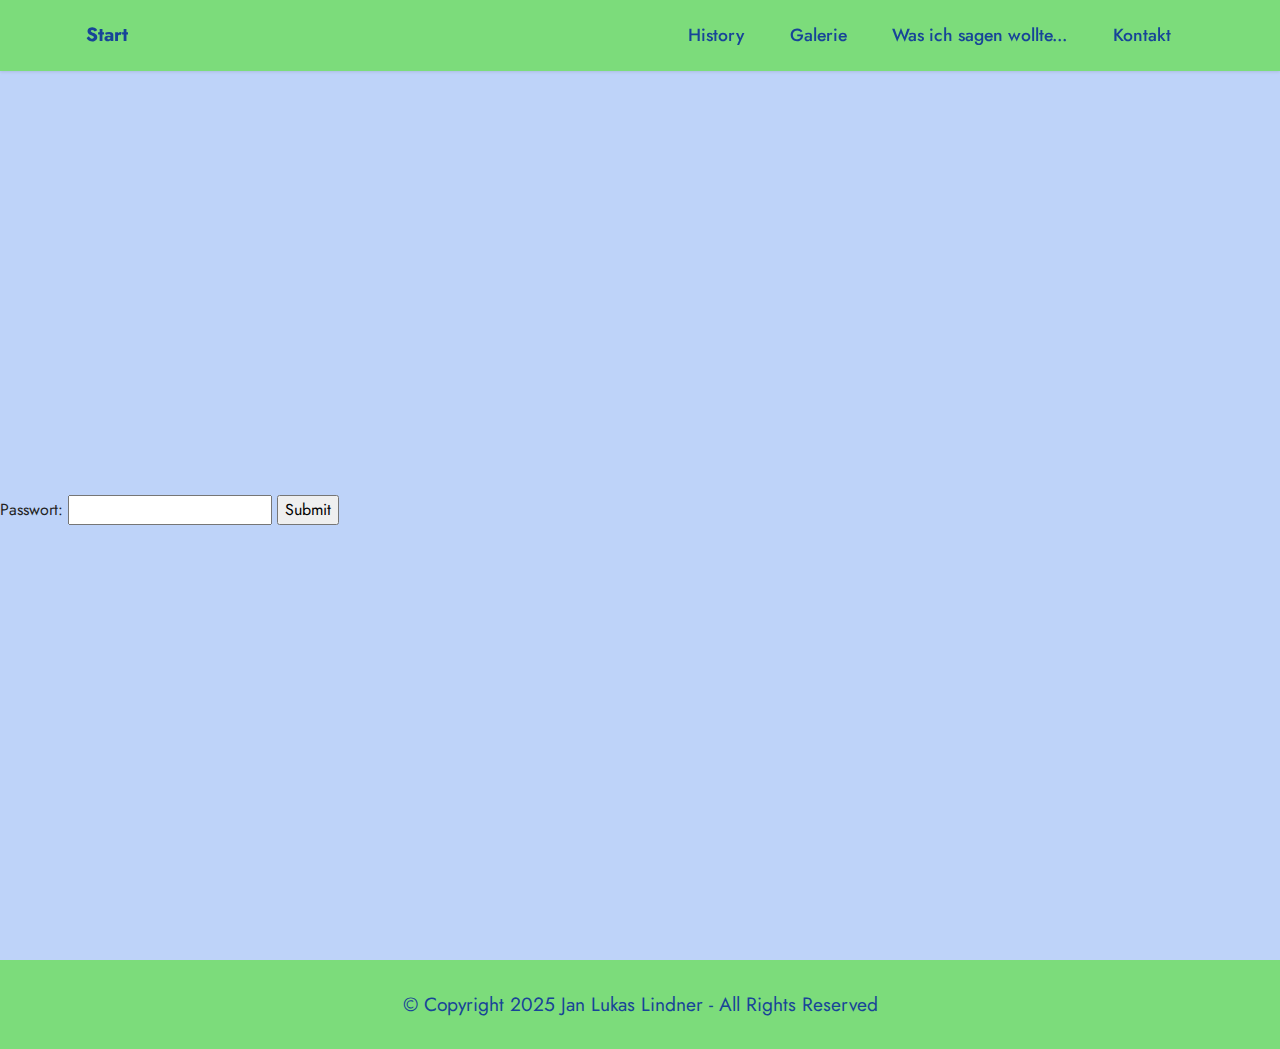
==== commit ecb52b86: "update" ====
--- a/index.html
+++ b/index.html
@@ -50,9 +50,9 @@
             </button>
             <div class="collapse navbar-collapse" id="navbarSupportedContent">
                 <ul class="navbar-nav nav-dropdown nav-right" data-app-modern-menu="true"><li class="nav-item"><a class="nav-link link text-primary display-4" href="page3.html">History</a></li>
-                    <li class="nav-item"><a class="nav-link link text-primary display-4" href="page4.html">Was ich sagen wollte...</a></li>
-                    <li class="nav-item"><a class="nav-link link text-primary display-4" href="https://mobiri.se">Galerie</a>
-                    </li><li class="nav-item"><a class="nav-link link text-primary display-4" href="page2.html">Kontakt</a></li></ul>
+                    <li class="nav-item"><a class="nav-link link text-primary display-4" href="page5.html">Galerie</a>
+                    </li><li class="nav-item"><a class="nav-link link text-primary display-4" href="page4.html">Was ich sagen wollte...</a></li>
+                    <li class="nav-item"><a class="nav-link link text-primary display-4" href="page2.html">Kontakt</a></li></ul>
                 
                 
             </div>
--- a/assets/mobirise/css/mbr-additional.css
+++ b/assets/mobirise/css/mbr-additional.css
@@ -2090,265 +2090,167 @@
 .cid-teiF2DIlfW .mbr-section-title {
   color: #174498;
 }
-.cid-teiFdsDj1K {
-  padding-top: 6rem;
-  padding-bottom: 6rem;
-  background-color: #bed3f9;
-}
-.cid-teiFdsDj1K img,
-.cid-teiFdsDj1K .item-img {
-  width: 100%;
-  height: 100%;
-  height: 300px;
-  object-fit: cover;
-}
-.cid-teiFdsDj1K .item:focus,
-.cid-teiFdsDj1K span:focus {
-  outline: none;
-}
-.cid-teiFdsDj1K .item-wrapper {
-  position: relative;
-}
-.cid-teiFdsDj1K .slide-content {
-  position: relative;
-  border-radius: 4px;
-  background: #ffffff;
-  height: 100%;
-  display: flex;
-  overflow: hidden;
-  flex-flow: column nowrap;
-}
-@media (min-width: 992px) {
-  .cid-teiFdsDj1K .slide-content .item-content {
-    padding: 2rem;
-  }
-}
-@media (max-width: 991px) {
-  .cid-teiFdsDj1K .slide-content .item-content {
-    padding: 1rem;
-  }
-}
-.cid-teiFdsDj1K .mbr-section-btn {
-  margin-top: auto !important;
-}
-.cid-teiFdsDj1K .mbr-section-title {
-  color: #174498;
-}
-.cid-teiFdsDj1K .mbr-text,
-.cid-teiFdsDj1K .mbr-section-btn {
-  text-align: left;
-}
-.cid-teiFdsDj1K .item-title {
-  text-align: left;
-}
-.cid-teiFdsDj1K .item-subtitle {
-  text-align: left;
-  color: #bbbbbb;
-}
-.cid-teiFdsDj1K .embla__slide {
-  display: flex;
-  justify-content: center;
-  position: relative;
-  min-width: 370px;
-  max-width: 370px;
-}
-@media (max-width: 768px) {
-  .cid-teiFdsDj1K .embla__slide {
-    min-width: 70%;
-    max-width: initial;
-    margin-left: 1rem !important;
-    margin-right: 1rem !important;
-  }
-}
-.cid-teiFdsDj1K .embla__button--next,
-.cid-teiFdsDj1K .embla__button--prev {
-  display: flex;
-}
-.cid-teiFdsDj1K .embla__button {
-  top: 50%;
-  width: 60px;
-  height: 60px;
-  margin-top: -1.5rem;
-  font-size: 22px;
-  background-color: rgba(0, 0, 0, 0.5);
-  color: #fff;
-  border: 2px solid #fff;
-  border-radius: 50%;
-  transition: all 0.3s;
-  position: absolute;
-  display: flex;
-  justify-content: center;
-  align-items: center;
-}
-@media (max-width: 768px) {
-  .cid-teiFdsDj1K .embla__button {
-    display: none;
-  }
-}
-.cid-teiFdsDj1K .embla__button:disabled {
-  cursor: default;
-  display: none;
-}
-.cid-teiFdsDj1K .embla__button:hover {
-  background: #000;
-  color: rgba(255, 255, 255, 0.5);
-}
-.cid-teiFdsDj1K .embla__button.embla__button--prev {
-  left: 0;
-  margin-left: 2.5rem;
-}
-.cid-teiFdsDj1K .embla__button.embla__button--next {
-  right: 0;
-  margin-right: 2.5rem;
-}
-@media (max-width: 767px) {
-  .cid-teiFdsDj1K .embla__button {
-    top: auto;
-  }
-}
-.cid-teiFdsDj1K .embla {
-  position: relative;
-  width: 100%;
-}
-.cid-teiFdsDj1K .embla__viewport {
-  overflow: hidden;
-  width: 100%;
-}
-.cid-teiFdsDj1K .embla__viewport.is-draggable {
-  cursor: grab;
-}
-.cid-teiFdsDj1K .embla__viewport.is-dragging {
-  cursor: grabbing;
-}
-.cid-teiFdsDj1K .embla__container {
-  display: flex;
-  user-select: none;
-  -webkit-touch-callout: none;
-  -khtml-user-select: none;
-  -webkit-tap-highlight-color: transparent;
-}
-@media (max-width: 768px) {
-  .cid-teiFdsDj1K .embla__container {
-    margin-left: 1.3rem;
-    margin-right: 1.3rem;
-  }
-  .cid-teiFdsDj1K .embla__container .embla__slide:first-child {
-    margin-left: 2rem !important;
-  }
-  .cid-teiFdsDj1K .embla__container .embla__slide:last-child {
-    margin-right: 2rem !important;
-  }
-}
-.cid-GolksUHFLf {
+.cid-teo5YSKTz2 {
   padding-top: 90px;
   padding-bottom: 90px;
-  background-color: #fff0b0;
-}
-.cid-GolksUHFLf .container-fluid {
-  padding: 0 3rem;
-}
-.cid-GolksUHFLf .underline .line {
-  width: 5rem;
-  height: 3px;
-  background: linear-gradient(to right, #174498 50%, #ff6666 120%);
+  background-color: #174498;
+}
+.cid-teo5YSKTz2 * {
+  margin: 0;
+  padding: 0;
+}
+.cid-teo5YSKTz2 body {
+  background-color: #1d2123;
+  font-family: "Inter", sans-serif;
+}
+.cid-teo5YSKTz2 ul {
+  list-style: none;
+  margin: 0 !important;
+}
+.cid-teo5YSKTz2 a {
+  text-decoration: none !important;
   display: inline-block;
 }
-.cid-GolksUHFLf .timeline-text-content {
-  padding: 2rem 2.5rem;
-  margin-left: 2rem;
+.cid-teo5YSKTz2 img {
+  max-width: 100%;
+}
+.cid-teo5YSKTz2 button:focus {
+  outline: none;
+}
+.cid-teo5YSKTz2 h1,
+.cid-teo5YSKTz2 h2,
+.cid-teo5YSKTz2 h3,
+.cid-teo5YSKTz2 h4,
+.cid-teo5YSKTz2 h5,
+.cid-teo5YSKTz2 h6 {
+  color: ;
+  margin: 0;
+}
+.cid-teo5YSKTz2 p {
+  font-size: 14px;
+  line-height: 26px;
+  margin: 0;
+}
+.cid-teo5YSKTz2 .container {
+  width: 100%;
+  max-width: 1140px;
+  padding: 0 15px;
+  box-sizing: border-box;
+  margin: 0 auto;
+}
+.cid-teo5YSKTz2 .timelines h2 {
+  text-align: center;
+  color: #fff;
+  font-weight: 600;
+  margin-bottom: 40px;
+  font-size: 32px;
+}
+.cid-teo5YSKTz2 .d-flex-2 {
+  display: flex;
+  align-items: center;
+}
+.cid-teo5YSKTz2 .timeline-area {
+  padding: 80px 0;
+}
+.cid-teo5YSKTz2 .all-timelines {
+  position: relative;
+}
+.cid-teo5YSKTz2 .all-timelines::before {
+  content: "";
+  position: absolute;
+  left: 0;
+  right: 0;
+  margin: auto;
+  height: 100%;
+  width: 2px;
+  background: #7cdc7b;
+  top: 20px;
+}
+.cid-teo5YSKTz2 .single-timeline {
+  margin-bottom: 22px;
+}
+.cid-teo5YSKTz2 .timeline-blank {
+  width: 50%;
+}
+.cid-teo5YSKTz2 .timeline-text {
+  width: 50%;
+  padding-left: 30px;
+  -webkit-box-sizing: border-box;
+  box-sizing: border-box;
+  position: relative;
+}
+.cid-teo5YSKTz2 .timeline-text h6 {
+  color: #f0f1f2;
+  font-weight: 900;
+  display: inline-block;
+  font-size: 1rem;
+}
+.cid-teo5YSKTz2 .timeline-text span {
+  color: #f0f1f2;
+  display: block;
+  width: 100%;
+}
+.cid-teo5YSKTz2 .single-timeline:nth-child(even) .timeline-text span {
+  text-align: right;
+}
+.cid-teo5YSKTz2 .t-square {
+  content: "";
+  position: absolute;
+  width: 12px;
+  height: 12px;
+  left: -6px;
+  background: #7cdc7b;
+}
+.cid-teo5YSKTz2 .single-timeline:nth-child(even) {
+  -webkit-box-orient: horizontal;
+  -webkit-box-direction: reverse;
+  -ms-flex-direction: row-reverse;
+  flex-direction: row-reverse;
+}
+.cid-teo5YSKTz2 .single-timeline:nth-child(even) .t-square {
+  right: -6px;
+  left: unset;
+}
+.cid-teo5YSKTz2 .single-timeline:nth-child(even) .timeline-text {
+  padding-left: 0;
+  padding-right: 30px;
+  text-align: right;
+}
+@media all and (max-width: 768px) {
+  .cid-teo5YSKTz2 .all-timelines::before {
+    right: unset;
+    top: 0;
+  }
+  .cid-teo5YSKTz2 .single-timeline:nth-child(2n) .timeline-text {
+    padding-left: 30px;
+    padding-right: 0;
+    text-align: left;
+  }
+  .cid-teo5YSKTz2 .single-timeline:nth-child(2n) .t-square {
+    left: -6px;
+    right: unset;
+  }
+  .cid-teo5YSKTz2 .timeline-blank {
+    display: none;
+  }
+  .cid-teo5YSKTz2 .timeline-text {
+    width: 100%;
+  }
+  .cid-teo5YSKTz2 .single-timeline:nth-child(even) .timeline-text span {
+    text-align: left !important;
+  }
+}
+@media all and (max-width: 360px) {
+  .cid-teo5YSKTz2 .all-timelines::before {
+    top: 32px;
+  }
+}
+.cid-teo5YSKTz2 H6 {
   text-align: left;
-}
-.cid-GolksUHFLf .timeline-text-content p {
-  margin-bottom: 0;
-}
-.cid-GolksUHFLf .time-line-date-content {
-  margin-right: 2rem;
-}
-.cid-GolksUHFLf .time-line-date-content p {
-  padding: 2rem 1.4rem;
-  float: right;
-}
-.cid-GolksUHFLf .timeline-element {
-  margin-bottom: 50px;
-  position: relative;
-  word-wrap: break-word;
-  word-break: break-word;
-  display: flex;
-  -webkit-flex-direction: row;
-  flex-direction: row;
-}
-.cid-GolksUHFLf .iconBackground {
-  position: absolute;
-  left: 25%;
-  width: 20px;
-  height: 20px;
-  line-height: 30px;
-  text-align: center;
-  border-radius: 50%;
-  border: 2px solid #7cdc7b;
-  font-size: 30px;
-  display: inline-block;
-  top: 29px;
-  margin-left: -10px;
-}
-.cid-GolksUHFLf .separline:before,
-.cid-GolksUHFLf .first-separline:before {
-  top: 3rem;
-  bottom: 0;
-  position: absolute;
-  content: "";
-  width: 2px;
-  background-color: #7cdc7b;
-  left: calc(25% - 1px);
-  height: calc(100% + 2rem);
-}
-.cid-GolksUHFLf .separline:after {
-  top: calc(100% + 6.1rem);
-  bottom: 0;
-  position: absolute;
-  content: "";
-  width: 2px;
-  background-color: #7cdc7b;
-  left: calc(25% - 1px);
-  height: 100%;
-}
-@media (max-width: 768px) {
-  .cid-GolksUHFLf .container-fluid {
-    padding: 0 1rem;
-  }
-  .cid-GolksUHFLf .iconBackground {
-    left: 10px !important;
-    top: 33px;
-  }
-  .cid-GolksUHFLf .separline:before,
-  .cid-GolksUHFLf .first-separline:before {
-    left: 9px !important;
-    top: 3.3rem;
-  }
-  .cid-GolksUHFLf .separline:after {
-    left: 9px !important;
-    top: calc(100% + 6.4rem);
-  }
-  .cid-GolksUHFLf .timeline-text-content {
-    margin-left: 0 !important;
-  }
-  .cid-GolksUHFLf .time-line-date-content {
-    margin-right: 0 !important;
-  }
-  .cid-GolksUHFLf .time-line-date-content p {
-    float: left !important;
-  }
-  .cid-GolksUHFLf .mbr-timeline-date {
-    padding-bottom: 0 !important;
-  }
-}
-.cid-GolksUHFLf .reverseTimeline {
-  display: flex;
-  flex-direction: column-reverse;
-}
-.cid-GolksUHFLf .mbr-section-title,
-.cid-GolksUHFLf .underline {
-  color: #174498;
+  color: #f0f1f2;
+}
+.cid-teo5YSKTz2 H2 {
+  color: #7cdc7b;
 }
 .cid-tejcGPfiAE {
   z-index: 1000;
@@ -3464,8 +3366,16 @@
     left: -1rem;
   }
 }
+.cid-tenYVojagn {
+  padding-top: 5rem;
+  padding-bottom: 1rem;
+  background-color: #bed3f9;
+}
+.cid-tenYVojagn .mbr-section-title {
+  color: #174498;
+}
 .cid-tejdBzobnu {
-  padding-top: 5rem;
+  padding-top: 0rem;
   padding-bottom: 5rem;
   background-color: #bed3f9;
 }
@@ -3589,6 +3499,9 @@
     display: none !important;
   }
 }
+.cid-tejdBzobnu H5 {
+  color: #174498;
+}
 .cid-tejarFjKAW {
   padding-top: 30px;
   padding-bottom: 30px;
--- a/assets/mobirise/css/mbr-additional.css
+++ b/assets/mobirise/css/mbr-additional.css
@@ -2090,265 +2090,167 @@
 .cid-teiF2DIlfW .mbr-section-title {
   color: #174498;
 }
-.cid-teiFdsDj1K {
-  padding-top: 6rem;
-  padding-bottom: 6rem;
-  background-color: #bed3f9;
-}
-.cid-teiFdsDj1K img,
-.cid-teiFdsDj1K .item-img {
-  width: 100%;
-  height: 100%;
-  height: 300px;
-  object-fit: cover;
-}
-.cid-teiFdsDj1K .item:focus,
-.cid-teiFdsDj1K span:focus {
-  outline: none;
-}
-.cid-teiFdsDj1K .item-wrapper {
-  position: relative;
-}
-.cid-teiFdsDj1K .slide-content {
-  position: relative;
-  border-radius: 4px;
-  background: #ffffff;
-  height: 100%;
-  display: flex;
-  overflow: hidden;
-  flex-flow: column nowrap;
-}
-@media (min-width: 992px) {
-  .cid-teiFdsDj1K .slide-content .item-content {
-    padding: 2rem;
-  }
-}
-@media (max-width: 991px) {
-  .cid-teiFdsDj1K .slide-content .item-content {
-    padding: 1rem;
-  }
-}
-.cid-teiFdsDj1K .mbr-section-btn {
-  margin-top: auto !important;
-}
-.cid-teiFdsDj1K .mbr-section-title {
-  color: #174498;
-}
-.cid-teiFdsDj1K .mbr-text,
-.cid-teiFdsDj1K .mbr-section-btn {
-  text-align: left;
-}
-.cid-teiFdsDj1K .item-title {
-  text-align: left;
-}
-.cid-teiFdsDj1K .item-subtitle {
-  text-align: left;
-  color: #bbbbbb;
-}
-.cid-teiFdsDj1K .embla__slide {
-  display: flex;
-  justify-content: center;
-  position: relative;
-  min-width: 370px;
-  max-width: 370px;
-}
-@media (max-width: 768px) {
-  .cid-teiFdsDj1K .embla__slide {
-    min-width: 70%;
-    max-width: initial;
-    margin-left: 1rem !important;
-    margin-right: 1rem !important;
-  }
-}
-.cid-teiFdsDj1K .embla__button--next,
-.cid-teiFdsDj1K .embla__button--prev {
-  display: flex;
-}
-.cid-teiFdsDj1K .embla__button {
-  top: 50%;
-  width: 60px;
-  height: 60px;
-  margin-top: -1.5rem;
-  font-size: 22px;
-  background-color: rgba(0, 0, 0, 0.5);
-  color: #fff;
-  border: 2px solid #fff;
-  border-radius: 50%;
-  transition: all 0.3s;
-  position: absolute;
-  display: flex;
-  justify-content: center;
-  align-items: center;
-}
-@media (max-width: 768px) {
-  .cid-teiFdsDj1K .embla__button {
-    display: none;
-  }
-}
-.cid-teiFdsDj1K .embla__button:disabled {
-  cursor: default;
-  display: none;
-}
-.cid-teiFdsDj1K .embla__button:hover {
-  background: #000;
-  color: rgba(255, 255, 255, 0.5);
-}
-.cid-teiFdsDj1K .embla__button.embla__button--prev {
-  left: 0;
-  margin-left: 2.5rem;
-}
-.cid-teiFdsDj1K .embla__button.embla__button--next {
-  right: 0;
-  margin-right: 2.5rem;
-}
-@media (max-width: 767px) {
-  .cid-teiFdsDj1K .embla__button {
-    top: auto;
-  }
-}
-.cid-teiFdsDj1K .embla {
-  position: relative;
-  width: 100%;
-}
-.cid-teiFdsDj1K .embla__viewport {
-  overflow: hidden;
-  width: 100%;
-}
-.cid-teiFdsDj1K .embla__viewport.is-draggable {
-  cursor: grab;
-}
-.cid-teiFdsDj1K .embla__viewport.is-dragging {
-  cursor: grabbing;
-}
-.cid-teiFdsDj1K .embla__container {
-  display: flex;
-  user-select: none;
-  -webkit-touch-callout: none;
-  -khtml-user-select: none;
-  -webkit-tap-highlight-color: transparent;
-}
-@media (max-width: 768px) {
-  .cid-teiFdsDj1K .embla__container {
-    margin-left: 1.3rem;
-    margin-right: 1.3rem;
-  }
-  .cid-teiFdsDj1K .embla__container .embla__slide:first-child {
-    margin-left: 2rem !important;
-  }
-  .cid-teiFdsDj1K .embla__container .embla__slide:last-child {
-    margin-right: 2rem !important;
-  }
-}
-.cid-GolksUHFLf {
+.cid-teo5YSKTz2 {
   padding-top: 90px;
   padding-bottom: 90px;
-  background-color: #fff0b0;
-}
-.cid-GolksUHFLf .container-fluid {
-  padding: 0 3rem;
-}
-.cid-GolksUHFLf .underline .line {
-  width: 5rem;
-  height: 3px;
-  background: linear-gradient(to right, #174498 50%, #ff6666 120%);
+  background-color: #174498;
+}
+.cid-teo5YSKTz2 * {
+  margin: 0;
+  padding: 0;
+}
+.cid-teo5YSKTz2 body {
+  background-color: #1d2123;
+  font-family: "Inter", sans-serif;
+}
+.cid-teo5YSKTz2 ul {
+  list-style: none;
+  margin: 0 !important;
+}
+.cid-teo5YSKTz2 a {
+  text-decoration: none !important;
   display: inline-block;
 }
-.cid-GolksUHFLf .timeline-text-content {
-  padding: 2rem 2.5rem;
-  margin-left: 2rem;
+.cid-teo5YSKTz2 img {
+  max-width: 100%;
+}
+.cid-teo5YSKTz2 button:focus {
+  outline: none;
+}
+.cid-teo5YSKTz2 h1,
+.cid-teo5YSKTz2 h2,
+.cid-teo5YSKTz2 h3,
+.cid-teo5YSKTz2 h4,
+.cid-teo5YSKTz2 h5,
+.cid-teo5YSKTz2 h6 {
+  color: ;
+  margin: 0;
+}
+.cid-teo5YSKTz2 p {
+  font-size: 14px;
+  line-height: 26px;
+  margin: 0;
+}
+.cid-teo5YSKTz2 .container {
+  width: 100%;
+  max-width: 1140px;
+  padding: 0 15px;
+  box-sizing: border-box;
+  margin: 0 auto;
+}
+.cid-teo5YSKTz2 .timelines h2 {
+  text-align: center;
+  color: #fff;
+  font-weight: 600;
+  margin-bottom: 40px;
+  font-size: 32px;
+}
+.cid-teo5YSKTz2 .d-flex-2 {
+  display: flex;
+  align-items: center;
+}
+.cid-teo5YSKTz2 .timeline-area {
+  padding: 80px 0;
+}
+.cid-teo5YSKTz2 .all-timelines {
+  position: relative;
+}
+.cid-teo5YSKTz2 .all-timelines::before {
+  content: "";
+  position: absolute;
+  left: 0;
+  right: 0;
+  margin: auto;
+  height: 100%;
+  width: 2px;
+  background: #7cdc7b;
+  top: 20px;
+}
+.cid-teo5YSKTz2 .single-timeline {
+  margin-bottom: 22px;
+}
+.cid-teo5YSKTz2 .timeline-blank {
+  width: 50%;
+}
+.cid-teo5YSKTz2 .timeline-text {
+  width: 50%;
+  padding-left: 30px;
+  -webkit-box-sizing: border-box;
+  box-sizing: border-box;
+  position: relative;
+}
+.cid-teo5YSKTz2 .timeline-text h6 {
+  color: #f0f1f2;
+  font-weight: 900;
+  display: inline-block;
+  font-size: 1rem;
+}
+.cid-teo5YSKTz2 .timeline-text span {
+  color: #f0f1f2;
+  display: block;
+  width: 100%;
+}
+.cid-teo5YSKTz2 .single-timeline:nth-child(even) .timeline-text span {
+  text-align: right;
+}
+.cid-teo5YSKTz2 .t-square {
+  content: "";
+  position: absolute;
+  width: 12px;
+  height: 12px;
+  left: -6px;
+  background: #7cdc7b;
+}
+.cid-teo5YSKTz2 .single-timeline:nth-child(even) {
+  -webkit-box-orient: horizontal;
+  -webkit-box-direction: reverse;
+  -ms-flex-direction: row-reverse;
+  flex-direction: row-reverse;
+}
+.cid-teo5YSKTz2 .single-timeline:nth-child(even) .t-square {
+  right: -6px;
+  left: unset;
+}
+.cid-teo5YSKTz2 .single-timeline:nth-child(even) .timeline-text {
+  padding-left: 0;
+  padding-right: 30px;
+  text-align: right;
+}
+@media all and (max-width: 768px) {
+  .cid-teo5YSKTz2 .all-timelines::before {
+    right: unset;
+    top: 0;
+  }
+  .cid-teo5YSKTz2 .single-timeline:nth-child(2n) .timeline-text {
+    padding-left: 30px;
+    padding-right: 0;
+    text-align: left;
+  }
+  .cid-teo5YSKTz2 .single-timeline:nth-child(2n) .t-square {
+    left: -6px;
+    right: unset;
+  }
+  .cid-teo5YSKTz2 .timeline-blank {
+    display: none;
+  }
+  .cid-teo5YSKTz2 .timeline-text {
+    width: 100%;
+  }
+  .cid-teo5YSKTz2 .single-timeline:nth-child(even) .timeline-text span {
+    text-align: left !important;
+  }
+}
+@media all and (max-width: 360px) {
+  .cid-teo5YSKTz2 .all-timelines::before {
+    top: 32px;
+  }
+}
+.cid-teo5YSKTz2 H6 {
   text-align: left;
-}
-.cid-GolksUHFLf .timeline-text-content p {
-  margin-bottom: 0;
-}
-.cid-GolksUHFLf .time-line-date-content {
-  margin-right: 2rem;
-}
-.cid-GolksUHFLf .time-line-date-content p {
-  padding: 2rem 1.4rem;
-  float: right;
-}
-.cid-GolksUHFLf .timeline-element {
-  margin-bottom: 50px;
-  position: relative;
-  word-wrap: break-word;
-  word-break: break-word;
-  display: flex;
-  -webkit-flex-direction: row;
-  flex-direction: row;
-}
-.cid-GolksUHFLf .iconBackground {
-  position: absolute;
-  left: 25%;
-  width: 20px;
-  height: 20px;
-  line-height: 30px;
-  text-align: center;
-  border-radius: 50%;
-  border: 2px solid #7cdc7b;
-  font-size: 30px;
-  display: inline-block;
-  top: 29px;
-  margin-left: -10px;
-}
-.cid-GolksUHFLf .separline:before,
-.cid-GolksUHFLf .first-separline:before {
-  top: 3rem;
-  bottom: 0;
-  position: absolute;
-  content: "";
-  width: 2px;
-  background-color: #7cdc7b;
-  left: calc(25% - 1px);
-  height: calc(100% + 2rem);
-}
-.cid-GolksUHFLf .separline:after {
-  top: calc(100% + 6.1rem);
-  bottom: 0;
-  position: absolute;
-  content: "";
-  width: 2px;
-  background-color: #7cdc7b;
-  left: calc(25% - 1px);
-  height: 100%;
-}
-@media (max-width: 768px) {
-  .cid-GolksUHFLf .container-fluid {
-    padding: 0 1rem;
-  }
-  .cid-GolksUHFLf .iconBackground {
-    left: 10px !important;
-    top: 33px;
-  }
-  .cid-GolksUHFLf .separline:before,
-  .cid-GolksUHFLf .first-separline:before {
-    left: 9px !important;
-    top: 3.3rem;
-  }
-  .cid-GolksUHFLf .separline:after {
-    left: 9px !important;
-    top: calc(100% + 6.4rem);
-  }
-  .cid-GolksUHFLf .timeline-text-content {
-    margin-left: 0 !important;
-  }
-  .cid-GolksUHFLf .time-line-date-content {
-    margin-right: 0 !important;
-  }
-  .cid-GolksUHFLf .time-line-date-content p {
-    float: left !important;
-  }
-  .cid-GolksUHFLf .mbr-timeline-date {
-    padding-bottom: 0 !important;
-  }
-}
-.cid-GolksUHFLf .reverseTimeline {
-  display: flex;
-  flex-direction: column-reverse;
-}
-.cid-GolksUHFLf .mbr-section-title,
-.cid-GolksUHFLf .underline {
-  color: #174498;
+  color: #f0f1f2;
+}
+.cid-teo5YSKTz2 H2 {
+  color: #7cdc7b;
 }
 .cid-tejcGPfiAE {
   z-index: 1000;
@@ -3464,8 +3366,16 @@
     left: -1rem;
   }
 }
+.cid-tenYVojagn {
+  padding-top: 5rem;
+  padding-bottom: 1rem;
+  background-color: #bed3f9;
+}
+.cid-tenYVojagn .mbr-section-title {
+  color: #174498;
+}
 .cid-tejdBzobnu {
-  padding-top: 5rem;
+  padding-top: 0rem;
   padding-bottom: 5rem;
   background-color: #bed3f9;
 }
@@ -3589,6 +3499,9 @@
     display: none !important;
   }
 }
+.cid-tejdBzobnu H5 {
+  color: #174498;
+}
 .cid-tejarFjKAW {
   padding-top: 30px;
   padding-bottom: 30px;
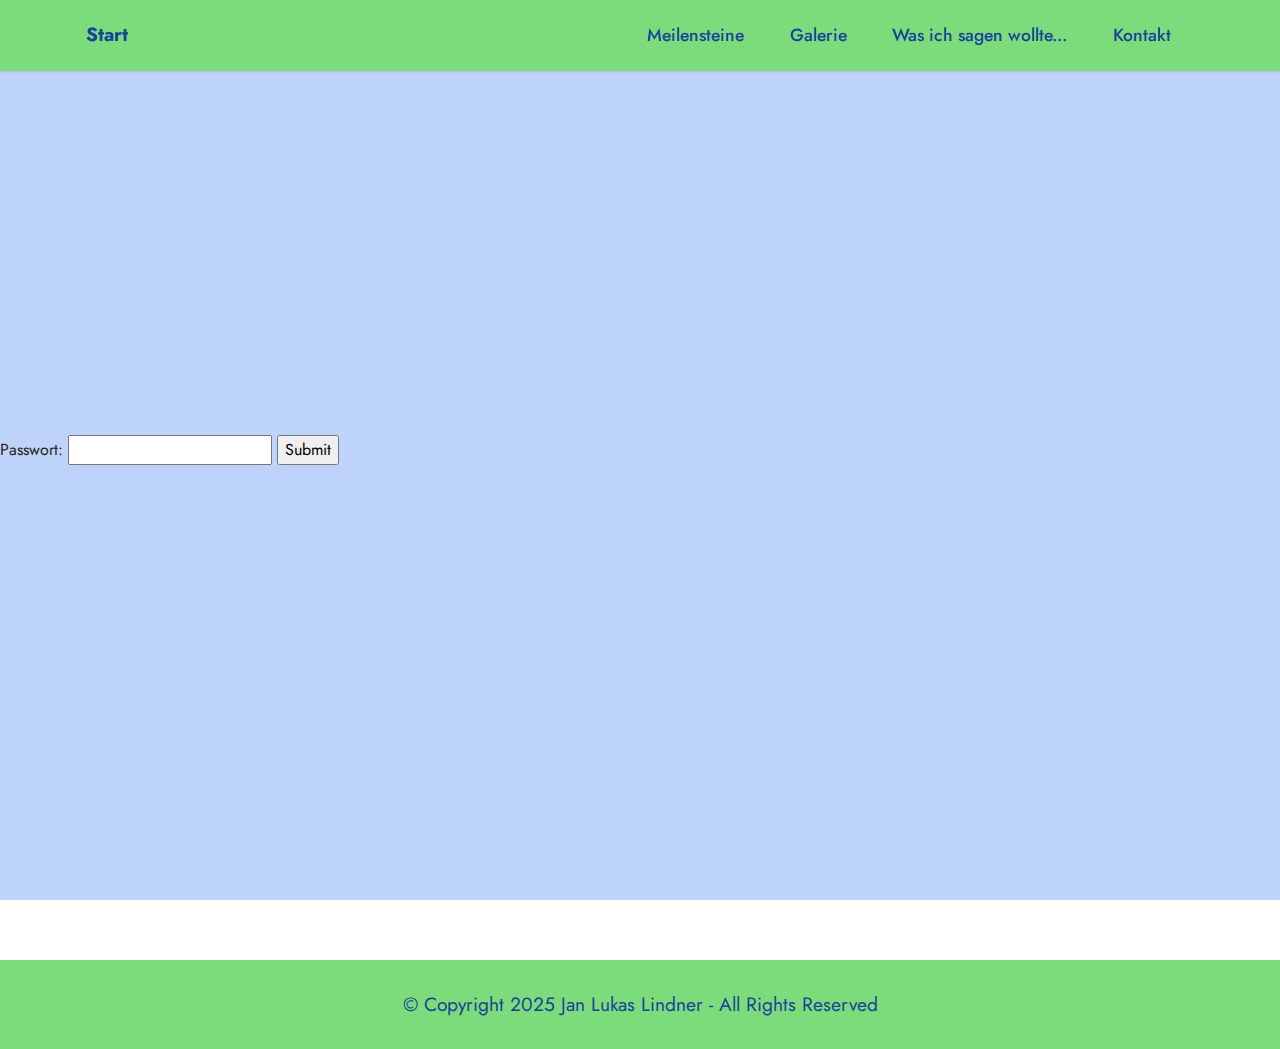
==== commit def4d507: "update" ====
--- a/index.html
+++ b/index.html
@@ -31,36 +31,7 @@
 </head>
 <body>
   
-  <section data-bs-version="5.1" class="menu menu1 cid-tejcGPfiAE" once="menu" id="menu1-h">
-    
-
-    <nav class="navbar navbar-dropdown navbar-fixed-top navbar-expand-lg">
-        <div class="container">
-            <div class="navbar-brand">
-                
-                <span class="navbar-caption-wrap"><a class="navbar-caption text-primary display-7" href="page1.html">Start</a></span>
-            </div>
-            <button class="navbar-toggler" type="button" data-toggle="collapse" data-bs-toggle="collapse" data-target="#navbarSupportedContent" data-bs-target="#navbarSupportedContent" aria-controls="navbarNavAltMarkup" aria-expanded="false" aria-label="Toggle navigation">
-                <div class="hamburger">
-                    <span></span>
-                    <span></span>
-                    <span></span>
-                    <span></span>
-                </div>
-            </button>
-            <div class="collapse navbar-collapse" id="navbarSupportedContent">
-                <ul class="navbar-nav nav-dropdown nav-right" data-app-modern-menu="true"><li class="nav-item"><a class="nav-link link text-primary display-4" href="page3.html">History</a></li>
-                    <li class="nav-item"><a class="nav-link link text-primary display-4" href="page5.html">Galerie</a>
-                    </li><li class="nav-item"><a class="nav-link link text-primary display-4" href="page4.html">Was ich sagen wollte...</a></li>
-                    <li class="nav-item"><a class="nav-link link text-primary display-4" href="page2.html">Kontakt</a></li></ul>
-                
-                
-            </div>
-        </div>
-    </nav>
-</section>
-
-<section class="mbr-section mbr-section--no-padding cid-teirS65nfz mbr-fullscreen" id="witsec-html-block-5">
+  <section class="mbr-section mbr-section--no-padding cid-teirS65nfz mbr-fullscreen" id="witsec-html-block-5">
 
 
 
@@ -93,6 +64,35 @@
 
 </section>
 
+<section data-bs-version="5.1" class="menu menu1 cid-tejcGPfiAE" once="menu" id="menu1-h">
+    
+
+    <nav class="navbar navbar-dropdown navbar-fixed-top navbar-expand-lg">
+        <div class="container">
+            <div class="navbar-brand">
+                
+                <span class="navbar-caption-wrap"><a class="navbar-caption text-primary display-7" href="page1.html">Start</a></span>
+            </div>
+            <button class="navbar-toggler" type="button" data-toggle="collapse" data-bs-toggle="collapse" data-target="#navbarSupportedContent" data-bs-target="#navbarSupportedContent" aria-controls="navbarNavAltMarkup" aria-expanded="false" aria-label="Toggle navigation">
+                <div class="hamburger">
+                    <span></span>
+                    <span></span>
+                    <span></span>
+                    <span></span>
+                </div>
+            </button>
+            <div class="collapse navbar-collapse" id="navbarSupportedContent">
+                <ul class="navbar-nav nav-dropdown nav-right" data-app-modern-menu="true"><li class="nav-item"><a class="nav-link link text-primary display-4" href="page3.html">Meilensteine</a></li>
+                    <li class="nav-item"><a class="nav-link link text-primary display-4" href="page5.html">Galerie</a>
+                    </li><li class="nav-item"><a class="nav-link link text-primary display-4" href="page4.html">Was ich sagen wollte...</a></li>
+                    <li class="nav-item"><a class="nav-link link text-primary display-4" href="page2.html">Kontakt</a></li></ul>
+                
+                
+            </div>
+        </div>
+    </nav>
+</section>
+
 <section data-bs-version="5.1" class="footer7 cid-tejarFjKAW" once="footers" id="footer7-p">
 
     
--- a/assets/mobirise/css/mbr-additional.css
+++ b/assets/mobirise/css/mbr-additional.css
@@ -2252,6 +2252,22 @@
 .cid-teo5YSKTz2 H2 {
   color: #7cdc7b;
 }
+.cid-teoSxXbuG1 {
+  padding-top: 5rem;
+  padding-bottom: 5rem;
+  background-color: #bed3f9;
+}
+.cid-teoSxXbuG1 blockquote {
+  border-color: #174498;
+  border-radius: 4px;
+  background-color: #000000;
+}
+.cid-teoSxXbuG1 .mbr-section-title {
+  color: #bed3f9;
+}
+.cid-teoSxXbuG1 .mbr-text {
+  color: #f0f1f2;
+}
 .cid-tejcGPfiAE {
   z-index: 1000;
   width: 100%;
--- a/assets/mobirise/css/mbr-additional.css
+++ b/assets/mobirise/css/mbr-additional.css
@@ -2252,6 +2252,22 @@
 .cid-teo5YSKTz2 H2 {
   color: #7cdc7b;
 }
+.cid-teoSxXbuG1 {
+  padding-top: 5rem;
+  padding-bottom: 5rem;
+  background-color: #bed3f9;
+}
+.cid-teoSxXbuG1 blockquote {
+  border-color: #174498;
+  border-radius: 4px;
+  background-color: #000000;
+}
+.cid-teoSxXbuG1 .mbr-section-title {
+  color: #bed3f9;
+}
+.cid-teoSxXbuG1 .mbr-text {
+  color: #f0f1f2;
+}
 .cid-tejcGPfiAE {
   z-index: 1000;
   width: 100%;
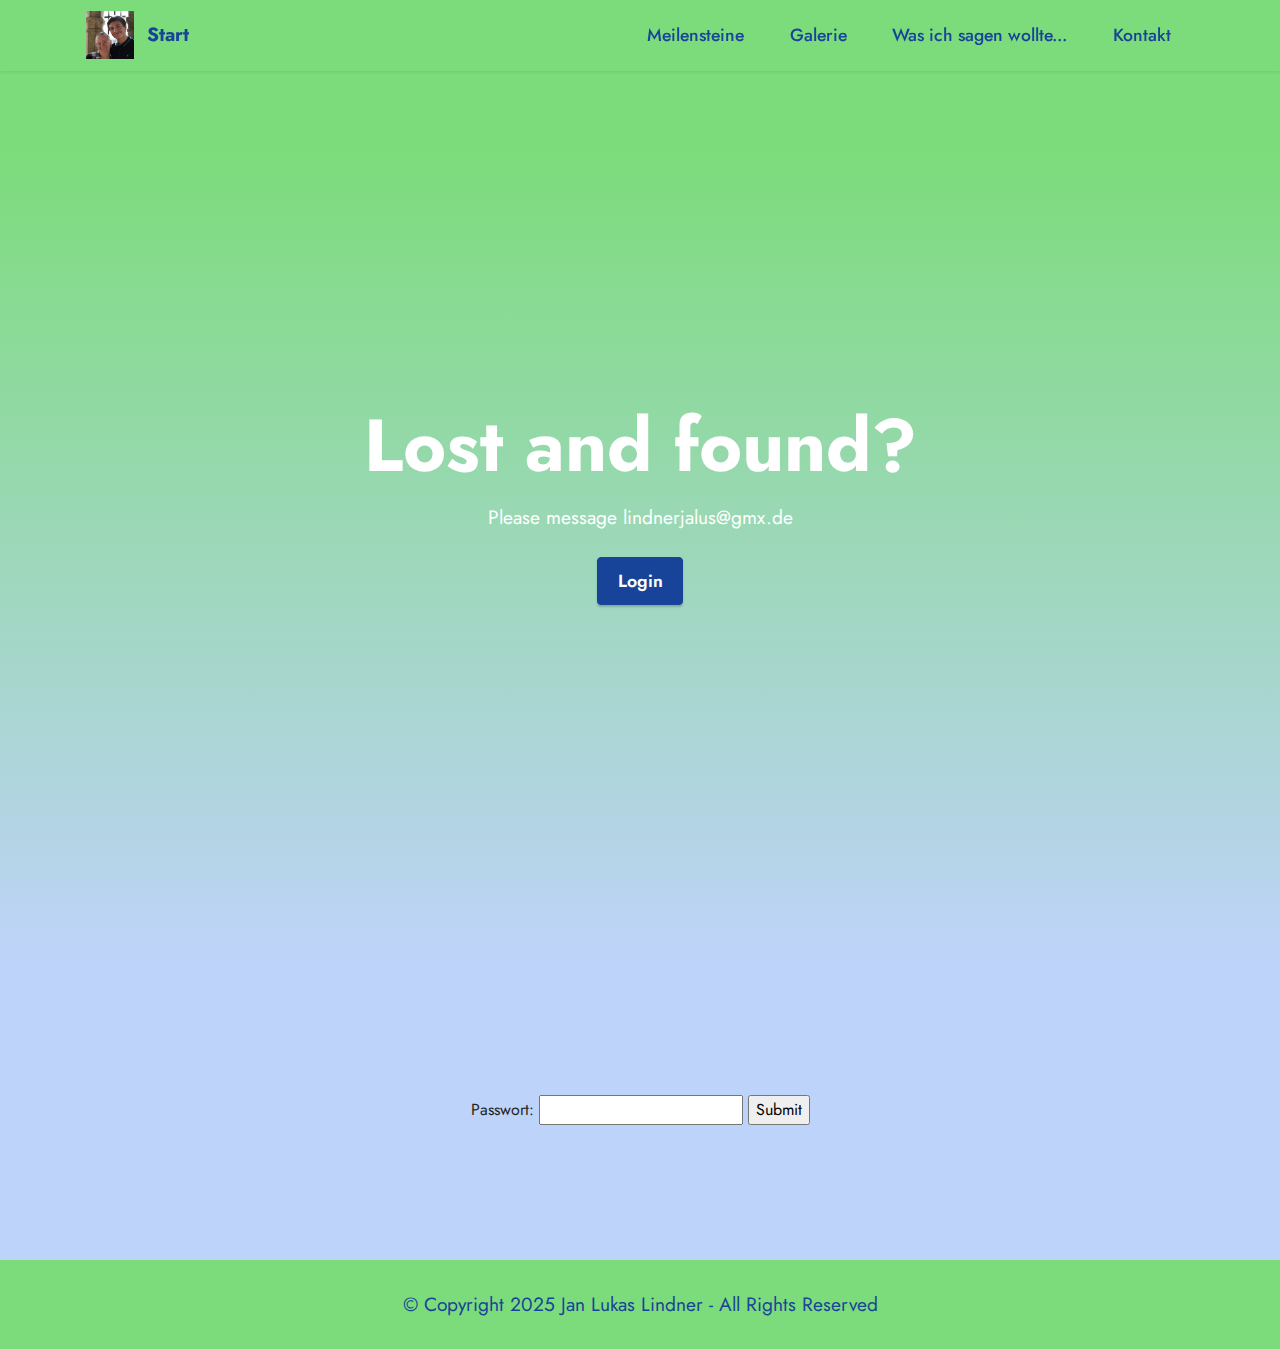
==== commit 98babd01: "update" ====
--- a/index.html
+++ b/index.html
@@ -10,7 +10,7 @@
   <meta property="og:image" content="">
   <meta name="twitter:title" content="Login">
   <meta name="viewport" content="width=device-width, initial-scale=1, minimum-scale=1">
-  <link rel="shortcut icon" href="assets/images/20220711165929-l86a3573-copy.jpg" type="image/x-icon">
+  <link rel="shortcut icon" href="assets/images/20220711165929-l86a3573.jpeg" type="image/x-icon">
   <meta name="description" content="">
   
   
@@ -31,7 +31,61 @@
 </head>
 <body>
   
-  <section class="mbr-section mbr-section--no-padding cid-teirS65nfz mbr-fullscreen" id="witsec-html-block-5">
+  <section data-bs-version="5.1" class="menu menu1 cid-tejcGPfiAE" once="menu" id="menu1-h">
+    
+
+    <nav class="navbar navbar-dropdown navbar-fixed-top navbar-expand-lg">
+        <div class="container">
+            <div class="navbar-brand">
+                <span class="navbar-logo">
+                    <a href="https://mobiri.se">
+                        <img src="assets/images/20220711165929-l86a3573.jpeg" alt="Mobirise Website Builder" style="height: 3rem;">
+                    </a>
+                </span>
+                <span class="navbar-caption-wrap"><a class="navbar-caption text-primary display-7" href="page1.html">Start</a></span>
+            </div>
+            <button class="navbar-toggler" type="button" data-toggle="collapse" data-bs-toggle="collapse" data-target="#navbarSupportedContent" data-bs-target="#navbarSupportedContent" aria-controls="navbarNavAltMarkup" aria-expanded="false" aria-label="Toggle navigation">
+                <div class="hamburger">
+                    <span></span>
+                    <span></span>
+                    <span></span>
+                    <span></span>
+                </div>
+            </button>
+            <div class="collapse navbar-collapse" id="navbarSupportedContent">
+                <ul class="navbar-nav nav-dropdown nav-right" data-app-modern-menu="true"><li class="nav-item"><a class="nav-link link text-primary display-4" href="page3.html">Meilensteine</a></li>
+                    <li class="nav-item"><a class="nav-link link text-primary display-4" href="page5.html">Galerie</a>
+                    </li><li class="nav-item"><a class="nav-link link text-primary display-4" href="page4.html">Was ich sagen wollte...</a></li>
+                    <li class="nav-item"><a class="nav-link link text-primary display-4" href="page2.html">Kontakt</a></li></ul>
+                
+                
+            </div>
+        </div>
+    </nav>
+</section>
+
+<section data-bs-version="5.1" class="header18 cid-teuYn6VvzY mbr-fullscreen" id="header18-11">
+
+    
+
+    
+    
+
+    <div class="align-center container">
+        <div class="row justify-content-center">
+            <div class="col-12 col-lg-10">
+                <h1 class="mbr-section-title mbr-fonts-style mbr-white mb-3 display-1"><strong>Lost and found?</strong></h1>
+                
+                <p class="mbr-text mbr-fonts-style mbr-white display-7">
+                    Please message lindnerjalus@gmx.de
+                </p>
+                <div class="mbr-section-btn mt-3"><a class="btn btn-primary display-4" href="index.html#witsec-html-block-5">Login</a></div>
+            </div>
+        </div>
+    </div>
+</section>
+
+<section class="mbr-section mbr-section--no-padding cid-teirS65nfz" id="witsec-html-block-5">
 
 
 
@@ -64,35 +118,6 @@
 
 </section>
 
-<section data-bs-version="5.1" class="menu menu1 cid-tejcGPfiAE" once="menu" id="menu1-h">
-    
-
-    <nav class="navbar navbar-dropdown navbar-fixed-top navbar-expand-lg">
-        <div class="container">
-            <div class="navbar-brand">
-                
-                <span class="navbar-caption-wrap"><a class="navbar-caption text-primary display-7" href="page1.html">Start</a></span>
-            </div>
-            <button class="navbar-toggler" type="button" data-toggle="collapse" data-bs-toggle="collapse" data-target="#navbarSupportedContent" data-bs-target="#navbarSupportedContent" aria-controls="navbarNavAltMarkup" aria-expanded="false" aria-label="Toggle navigation">
-                <div class="hamburger">
-                    <span></span>
-                    <span></span>
-                    <span></span>
-                    <span></span>
-                </div>
-            </button>
-            <div class="collapse navbar-collapse" id="navbarSupportedContent">
-                <ul class="navbar-nav nav-dropdown nav-right" data-app-modern-menu="true"><li class="nav-item"><a class="nav-link link text-primary display-4" href="page3.html">Meilensteine</a></li>
-                    <li class="nav-item"><a class="nav-link link text-primary display-4" href="page5.html">Galerie</a>
-                    </li><li class="nav-item"><a class="nav-link link text-primary display-4" href="page4.html">Was ich sagen wollte...</a></li>
-                    <li class="nav-item"><a class="nav-link link text-primary display-4" href="page2.html">Kontakt</a></li></ul>
-                
-                
-            </div>
-        </div>
-    </nav>
-</section>
-
 <section data-bs-version="5.1" class="footer7 cid-tejarFjKAW" once="footers" id="footer7-p">
 
     
--- a/assets/mobirise/css/mbr-additional.css
+++ b/assets/mobirise/css/mbr-additional.css
@@ -682,8 +682,28 @@
 a {
   transition: color 0.6s;
 }
+.cid-teuYn6VvzY {
+  background-image: linear-gradient(180deg, #7cdc7b 10%, #bed3f9 100%) !important;
+}
+.cid-teuYn6VvzY .mbr-fallback-image.disabled {
+  display: none;
+}
+.cid-teuYn6VvzY .mbr-fallback-image {
+  display: block;
+  background-size: cover;
+  background-position: center center;
+  width: 100%;
+  height: 100%;
+  position: absolute;
+  top: 0;
+}
 .cid-teirS65nfz {
+  padding-top: 135px;
+  padding-bottom: 135px;
   background-color: #bed3f9;
+}
+.cid-teirS65nfz form {
+  text-align: center;
 }
 .cid-tejcGPfiAE {
   z-index: 1000;
@@ -1055,7 +1075,7 @@
   color: #174498;
 }
 .cid-teiK9qghKC {
-  padding-top: 3rem;
+  padding-top: 5rem;
   padding-bottom: 1rem;
   background-color: #e43f3f;
 }
@@ -1121,15 +1141,15 @@
 .cid-teiK9qghKC H3 {
   color: #174498;
 }
-.cid-teiDFoCulF {
-  padding-top: 6rem;
-  padding-bottom: 0rem;
-  background-color: #bed3f9;
-}
-.cid-teiDFoCulF .mbr-fallback-image.disabled {
+.cid-tevmnAP9wr {
+  padding-top: 8rem;
+  padding-bottom: 8rem;
+  background-image: linear-gradient(135deg, #5398ff 10%, #0bdc09 100%) !important;
+}
+.cid-tevmnAP9wr .mbr-fallback-image.disabled {
   display: none;
 }
-.cid-teiDFoCulF .mbr-fallback-image {
+.cid-tevmnAP9wr .mbr-fallback-image {
   display: block;
   background-size: cover;
   background-position: center center;
@@ -1138,24 +1158,19 @@
   position: absolute;
   top: 0;
 }
-.cid-teiDFoCulF .mbr-section-title,
-.cid-teiDFoCulF .mbr-text,
-.cid-teiDFoCulF .mbr-section-btn {
+.cid-tevmnAP9wr .mbr-section-title,
+.cid-tevmnAP9wr .mbr-text,
+.cid-tevmnAP9wr .mbr-section-btn {
   text-align: center;
 }
-.cid-teiDFoCulF .video-wrapper {
+.cid-tevmnAP9wr .video-wrapper {
   margin: auto;
 }
-.cid-teiDFoCulF .video-wrapper iframe {
+.cid-tevmnAP9wr .video-wrapper iframe {
   width: 100%;
 }
-.cid-teiDFoCulF .mbr-section-title {
+.cid-tevmnAP9wr .mbr-section-title {
   color: #174498;
-}
-.cid-tejbmD5jkr {
-  padding-top: 5rem;
-  padding-bottom: 5rem;
-  background-color: #bed3f9;
 }
 .cid-tejarFjKAW {
   padding-top: 30px;
@@ -2061,13 +2076,15 @@
 .cid-tejarFjKAW .media-container-row .mbr-text {
   color: #174498;
 }
-.cid-teiF2DIlfW {
-  background-color: #fff0b0;
-}
-.cid-teiF2DIlfW .mbr-fallback-image.disabled {
+.cid-tev5QTfyKI {
+  padding-top: 6rem;
+  padding-bottom: 0rem;
+  background-image: linear-gradient(180deg, #7cdc7b 10%, #bed3f9 100%) !important;
+}
+.cid-tev5QTfyKI .mbr-fallback-image.disabled {
   display: none;
 }
-.cid-teiF2DIlfW .mbr-fallback-image {
+.cid-tev5QTfyKI .mbr-fallback-image {
   display: block;
   background-size: cover;
   background-position: center center;
@@ -2076,86 +2093,67 @@
   position: absolute;
   top: 0;
 }
-.cid-teiF2DIlfW .mbr-section-title,
-.cid-teiF2DIlfW .mbr-text,
-.cid-teiF2DIlfW .mbr-section-btn {
-  text-align: center;
-}
-.cid-teiF2DIlfW .video-wrapper {
-  margin: auto;
-}
-.cid-teiF2DIlfW .video-wrapper iframe {
-  width: 100%;
-}
-.cid-teiF2DIlfW .mbr-section-title {
-  color: #174498;
-}
-.cid-teo5YSKTz2 {
-  padding-top: 90px;
-  padding-bottom: 90px;
-  background-color: #174498;
-}
-.cid-teo5YSKTz2 * {
+.cid-tev5QTfyKI * {
   margin: 0;
   padding: 0;
 }
-.cid-teo5YSKTz2 body {
+.cid-tev5QTfyKI body {
   background-color: #1d2123;
   font-family: "Inter", sans-serif;
 }
-.cid-teo5YSKTz2 ul {
+.cid-tev5QTfyKI ul {
   list-style: none;
   margin: 0 !important;
 }
-.cid-teo5YSKTz2 a {
+.cid-tev5QTfyKI a {
   text-decoration: none !important;
   display: inline-block;
 }
-.cid-teo5YSKTz2 img {
+.cid-tev5QTfyKI img {
   max-width: 100%;
 }
-.cid-teo5YSKTz2 button:focus {
+.cid-tev5QTfyKI button:focus {
   outline: none;
 }
-.cid-teo5YSKTz2 h1,
-.cid-teo5YSKTz2 h2,
-.cid-teo5YSKTz2 h3,
-.cid-teo5YSKTz2 h4,
-.cid-teo5YSKTz2 h5,
-.cid-teo5YSKTz2 h6 {
+.cid-tev5QTfyKI h1,
+.cid-tev5QTfyKI h2,
+.cid-tev5QTfyKI h3,
+.cid-tev5QTfyKI h4,
+.cid-tev5QTfyKI h5,
+.cid-tev5QTfyKI h6 {
   color: ;
   margin: 0;
 }
-.cid-teo5YSKTz2 p {
+.cid-tev5QTfyKI p {
   font-size: 14px;
   line-height: 26px;
   margin: 0;
 }
-.cid-teo5YSKTz2 .container {
+.cid-tev5QTfyKI .container {
   width: 100%;
   max-width: 1140px;
   padding: 0 15px;
   box-sizing: border-box;
   margin: 0 auto;
 }
-.cid-teo5YSKTz2 .timelines h2 {
+.cid-tev5QTfyKI .timelines h2 {
   text-align: center;
   color: #fff;
   font-weight: 600;
   margin-bottom: 40px;
   font-size: 32px;
 }
-.cid-teo5YSKTz2 .d-flex-2 {
+.cid-tev5QTfyKI .d-flex-2 {
   display: flex;
   align-items: center;
 }
-.cid-teo5YSKTz2 .timeline-area {
+.cid-tev5QTfyKI .timeline-area {
   padding: 80px 0;
 }
-.cid-teo5YSKTz2 .all-timelines {
+.cid-tev5QTfyKI .all-timelines {
   position: relative;
 }
-.cid-teo5YSKTz2 .all-timelines::before {
+.cid-tev5QTfyKI .all-timelines::before {
   content: "";
   position: absolute;
   left: 0;
@@ -2163,110 +2161,130 @@
   margin: auto;
   height: 100%;
   width: 2px;
-  background: #7cdc7b;
+  background: #174498;
   top: 20px;
 }
-.cid-teo5YSKTz2 .single-timeline {
+.cid-tev5QTfyKI .single-timeline {
   margin-bottom: 22px;
 }
-.cid-teo5YSKTz2 .timeline-blank {
+.cid-tev5QTfyKI .timeline-blank {
   width: 50%;
 }
-.cid-teo5YSKTz2 .timeline-text {
+.cid-tev5QTfyKI .timeline-text {
   width: 50%;
   padding-left: 30px;
   -webkit-box-sizing: border-box;
   box-sizing: border-box;
   position: relative;
 }
-.cid-teo5YSKTz2 .timeline-text h6 {
-  color: #f0f1f2;
+.cid-tev5QTfyKI .timeline-text h6 {
+  color: #174498;
   font-weight: 900;
   display: inline-block;
   font-size: 1rem;
 }
-.cid-teo5YSKTz2 .timeline-text span {
+.cid-tev5QTfyKI .timeline-text span {
   color: #f0f1f2;
   display: block;
   width: 100%;
 }
-.cid-teo5YSKTz2 .single-timeline:nth-child(even) .timeline-text span {
+.cid-tev5QTfyKI .single-timeline:nth-child(even) .timeline-text span {
   text-align: right;
 }
-.cid-teo5YSKTz2 .t-square {
+.cid-tev5QTfyKI .t-square {
   content: "";
   position: absolute;
   width: 12px;
   height: 12px;
   left: -6px;
-  background: #7cdc7b;
-}
-.cid-teo5YSKTz2 .single-timeline:nth-child(even) {
+  background: #174498;
+}
+.cid-tev5QTfyKI .single-timeline:nth-child(even) {
   -webkit-box-orient: horizontal;
   -webkit-box-direction: reverse;
   -ms-flex-direction: row-reverse;
   flex-direction: row-reverse;
 }
-.cid-teo5YSKTz2 .single-timeline:nth-child(even) .t-square {
+.cid-tev5QTfyKI .single-timeline:nth-child(even) .t-square {
   right: -6px;
   left: unset;
 }
-.cid-teo5YSKTz2 .single-timeline:nth-child(even) .timeline-text {
+.cid-tev5QTfyKI .single-timeline:nth-child(even) .timeline-text {
   padding-left: 0;
   padding-right: 30px;
   text-align: right;
 }
 @media all and (max-width: 768px) {
-  .cid-teo5YSKTz2 .all-timelines::before {
+  .cid-tev5QTfyKI .all-timelines::before {
     right: unset;
     top: 0;
   }
-  .cid-teo5YSKTz2 .single-timeline:nth-child(2n) .timeline-text {
+  .cid-tev5QTfyKI .single-timeline:nth-child(2n) .timeline-text {
     padding-left: 30px;
     padding-right: 0;
     text-align: left;
   }
-  .cid-teo5YSKTz2 .single-timeline:nth-child(2n) .t-square {
+  .cid-tev5QTfyKI .single-timeline:nth-child(2n) .t-square {
     left: -6px;
     right: unset;
   }
-  .cid-teo5YSKTz2 .timeline-blank {
+  .cid-tev5QTfyKI .timeline-blank {
     display: none;
   }
-  .cid-teo5YSKTz2 .timeline-text {
+  .cid-tev5QTfyKI .timeline-text {
     width: 100%;
   }
-  .cid-teo5YSKTz2 .single-timeline:nth-child(even) .timeline-text span {
+  .cid-tev5QTfyKI .single-timeline:nth-child(even) .timeline-text span {
     text-align: left !important;
   }
 }
 @media all and (max-width: 360px) {
-  .cid-teo5YSKTz2 .all-timelines::before {
+  .cid-tev5QTfyKI .all-timelines::before {
     top: 32px;
   }
 }
-.cid-teo5YSKTz2 H6 {
+.cid-tev5QTfyKI H6 {
   text-align: left;
-  color: #f0f1f2;
-}
-.cid-teo5YSKTz2 H2 {
-  color: #7cdc7b;
+  color: #174498;
+}
+.cid-tev5QTfyKI H2 {
+  color: #174498;
+}
+.cid-tev5QTfyKI .mbr-section-title {
+  text-align: center;
+  color: #174498;
 }
 .cid-teoSxXbuG1 {
-  padding-top: 5rem;
-  padding-bottom: 5rem;
+  padding-top: 4rem;
+  padding-bottom: 2rem;
   background-color: #bed3f9;
 }
 .cid-teoSxXbuG1 blockquote {
   border-color: #174498;
   border-radius: 4px;
-  background-color: #000000;
+  background-color: #7cdc7b;
 }
 .cid-teoSxXbuG1 .mbr-section-title {
-  color: #bed3f9;
+  color: #174498;
 }
 .cid-teoSxXbuG1 .mbr-text {
-  color: #f0f1f2;
+  color: #174498;
+}
+.cid-tevi9wXa5i {
+  padding-top: 4rem;
+  padding-bottom: 2rem;
+  background-color: #bed3f9;
+}
+.cid-tevi9wXa5i blockquote {
+  border-color: #174498;
+  border-radius: 4px;
+  background-color: #7cdc7b;
+}
+.cid-tevi9wXa5i .mbr-section-title {
+  color: #174498;
+}
+.cid-tevi9wXa5i .mbr-text {
+  color: #174498;
 }
 .cid-tejcGPfiAE {
   z-index: 1000;
@@ -2637,6 +2655,30 @@
 .cid-tejarFjKAW .media-container-row .mbr-text {
   color: #174498;
 }
+.cid-JMpRr3Xbyy .progress-container {
+  z-index: 20000;
+  position: fixed;
+  width: 100%;
+  height: 4px;
+  background: #7cdc7b;
+  top: 58px;
+}
+.cid-JMpRr3Xbyy .progress-bar {
+  height: 4px;
+  background: #174498;
+  width: 0%;
+}
+.cid-JMpRr3Xbyy .sticky2 {
+  position: fixed;
+  top: 58px;
+  width: 100%;
+}
+.cid-JMpRr3Xbyy .hidden {
+  display: none;
+}
+.cid-JMpRr3Xbyy H10 {
+  color: #767676;
+}
 .cid-tejcGPfiAE {
   z-index: 1000;
   width: 100%;
@@ -2997,21 +3039,31 @@
     left: -1rem;
   }
 }
-.cid-teiLsXZbCe {
-  padding-top: 5rem;
-  padding-bottom: 5rem;
-  background-color: #bed3f9;
-}
-.cid-teiLsXZbCe blockquote {
+.cid-tev1Gbc8EM {
+  background-image: linear-gradient(149deg, #7cdc7b 10%, #bed3f9 100%) !important;
+}
+.cid-tev1Gbc8EM .mbr-fallback-image.disabled {
+  display: none;
+}
+.cid-tev1Gbc8EM .mbr-fallback-image {
+  display: block;
+  background-size: cover;
+  background-position: center center;
+  width: 100%;
+  height: 100%;
+  position: absolute;
+  top: 0;
+}
+.cid-tev1Gbc8EM blockquote {
   border-color: #174498;
   border-radius: 4px;
   background-color: #ffffff;
 }
-.cid-teiLsXZbCe .mbr-section-title {
+.cid-tev1Gbc8EM .mbr-section-title {
   color: #174498;
 }
-.cid-teiLsXZbCe .mbr-text {
-  text-align: left;
+.cid-tev1Gbc8EM .mbr-text {
+  color: #174498;
 }
 .cid-tejarFjKAW {
   padding-top: 30px;
@@ -3385,15 +3437,21 @@
 .cid-tenYVojagn {
   padding-top: 5rem;
   padding-bottom: 1rem;
-  background-color: #bed3f9;
+  background-color: #174498;
 }
 .cid-tenYVojagn .mbr-section-title {
-  color: #174498;
+  color: #7cdc7b;
+}
+.cid-tenYVojagn .mbr-section-subtitle {
+  color: #f0f1f2;
+}
+.cid-tenYVojagn .mbr-text {
+  color: #ffffff;
 }
 .cid-tejdBzobnu {
   padding-top: 0rem;
   padding-bottom: 5rem;
-  background-color: #bed3f9;
+  background-color: #174498;
 }
 @media (min-width: 992px) {
   .cid-tejdBzobnu .carousel {
--- a/assets/mobirise/css/mbr-additional.css
+++ b/assets/mobirise/css/mbr-additional.css
@@ -682,8 +682,28 @@
 a {
   transition: color 0.6s;
 }
+.cid-teuYn6VvzY {
+  background-image: linear-gradient(180deg, #7cdc7b 10%, #bed3f9 100%) !important;
+}
+.cid-teuYn6VvzY .mbr-fallback-image.disabled {
+  display: none;
+}
+.cid-teuYn6VvzY .mbr-fallback-image {
+  display: block;
+  background-size: cover;
+  background-position: center center;
+  width: 100%;
+  height: 100%;
+  position: absolute;
+  top: 0;
+}
 .cid-teirS65nfz {
+  padding-top: 135px;
+  padding-bottom: 135px;
   background-color: #bed3f9;
+}
+.cid-teirS65nfz form {
+  text-align: center;
 }
 .cid-tejcGPfiAE {
   z-index: 1000;
@@ -1055,7 +1075,7 @@
   color: #174498;
 }
 .cid-teiK9qghKC {
-  padding-top: 3rem;
+  padding-top: 5rem;
   padding-bottom: 1rem;
   background-color: #e43f3f;
 }
@@ -1121,15 +1141,15 @@
 .cid-teiK9qghKC H3 {
   color: #174498;
 }
-.cid-teiDFoCulF {
-  padding-top: 6rem;
-  padding-bottom: 0rem;
-  background-color: #bed3f9;
-}
-.cid-teiDFoCulF .mbr-fallback-image.disabled {
+.cid-tevmnAP9wr {
+  padding-top: 8rem;
+  padding-bottom: 8rem;
+  background-image: linear-gradient(135deg, #5398ff 10%, #0bdc09 100%) !important;
+}
+.cid-tevmnAP9wr .mbr-fallback-image.disabled {
   display: none;
 }
-.cid-teiDFoCulF .mbr-fallback-image {
+.cid-tevmnAP9wr .mbr-fallback-image {
   display: block;
   background-size: cover;
   background-position: center center;
@@ -1138,24 +1158,19 @@
   position: absolute;
   top: 0;
 }
-.cid-teiDFoCulF .mbr-section-title,
-.cid-teiDFoCulF .mbr-text,
-.cid-teiDFoCulF .mbr-section-btn {
+.cid-tevmnAP9wr .mbr-section-title,
+.cid-tevmnAP9wr .mbr-text,
+.cid-tevmnAP9wr .mbr-section-btn {
   text-align: center;
 }
-.cid-teiDFoCulF .video-wrapper {
+.cid-tevmnAP9wr .video-wrapper {
   margin: auto;
 }
-.cid-teiDFoCulF .video-wrapper iframe {
+.cid-tevmnAP9wr .video-wrapper iframe {
   width: 100%;
 }
-.cid-teiDFoCulF .mbr-section-title {
+.cid-tevmnAP9wr .mbr-section-title {
   color: #174498;
-}
-.cid-tejbmD5jkr {
-  padding-top: 5rem;
-  padding-bottom: 5rem;
-  background-color: #bed3f9;
 }
 .cid-tejarFjKAW {
   padding-top: 30px;
@@ -2061,13 +2076,15 @@
 .cid-tejarFjKAW .media-container-row .mbr-text {
   color: #174498;
 }
-.cid-teiF2DIlfW {
-  background-color: #fff0b0;
-}
-.cid-teiF2DIlfW .mbr-fallback-image.disabled {
+.cid-tev5QTfyKI {
+  padding-top: 6rem;
+  padding-bottom: 0rem;
+  background-image: linear-gradient(180deg, #7cdc7b 10%, #bed3f9 100%) !important;
+}
+.cid-tev5QTfyKI .mbr-fallback-image.disabled {
   display: none;
 }
-.cid-teiF2DIlfW .mbr-fallback-image {
+.cid-tev5QTfyKI .mbr-fallback-image {
   display: block;
   background-size: cover;
   background-position: center center;
@@ -2076,86 +2093,67 @@
   position: absolute;
   top: 0;
 }
-.cid-teiF2DIlfW .mbr-section-title,
-.cid-teiF2DIlfW .mbr-text,
-.cid-teiF2DIlfW .mbr-section-btn {
-  text-align: center;
-}
-.cid-teiF2DIlfW .video-wrapper {
-  margin: auto;
-}
-.cid-teiF2DIlfW .video-wrapper iframe {
-  width: 100%;
-}
-.cid-teiF2DIlfW .mbr-section-title {
-  color: #174498;
-}
-.cid-teo5YSKTz2 {
-  padding-top: 90px;
-  padding-bottom: 90px;
-  background-color: #174498;
-}
-.cid-teo5YSKTz2 * {
+.cid-tev5QTfyKI * {
   margin: 0;
   padding: 0;
 }
-.cid-teo5YSKTz2 body {
+.cid-tev5QTfyKI body {
   background-color: #1d2123;
   font-family: "Inter", sans-serif;
 }
-.cid-teo5YSKTz2 ul {
+.cid-tev5QTfyKI ul {
   list-style: none;
   margin: 0 !important;
 }
-.cid-teo5YSKTz2 a {
+.cid-tev5QTfyKI a {
   text-decoration: none !important;
   display: inline-block;
 }
-.cid-teo5YSKTz2 img {
+.cid-tev5QTfyKI img {
   max-width: 100%;
 }
-.cid-teo5YSKTz2 button:focus {
+.cid-tev5QTfyKI button:focus {
   outline: none;
 }
-.cid-teo5YSKTz2 h1,
-.cid-teo5YSKTz2 h2,
-.cid-teo5YSKTz2 h3,
-.cid-teo5YSKTz2 h4,
-.cid-teo5YSKTz2 h5,
-.cid-teo5YSKTz2 h6 {
+.cid-tev5QTfyKI h1,
+.cid-tev5QTfyKI h2,
+.cid-tev5QTfyKI h3,
+.cid-tev5QTfyKI h4,
+.cid-tev5QTfyKI h5,
+.cid-tev5QTfyKI h6 {
   color: ;
   margin: 0;
 }
-.cid-teo5YSKTz2 p {
+.cid-tev5QTfyKI p {
   font-size: 14px;
   line-height: 26px;
   margin: 0;
 }
-.cid-teo5YSKTz2 .container {
+.cid-tev5QTfyKI .container {
   width: 100%;
   max-width: 1140px;
   padding: 0 15px;
   box-sizing: border-box;
   margin: 0 auto;
 }
-.cid-teo5YSKTz2 .timelines h2 {
+.cid-tev5QTfyKI .timelines h2 {
   text-align: center;
   color: #fff;
   font-weight: 600;
   margin-bottom: 40px;
   font-size: 32px;
 }
-.cid-teo5YSKTz2 .d-flex-2 {
+.cid-tev5QTfyKI .d-flex-2 {
   display: flex;
   align-items: center;
 }
-.cid-teo5YSKTz2 .timeline-area {
+.cid-tev5QTfyKI .timeline-area {
   padding: 80px 0;
 }
-.cid-teo5YSKTz2 .all-timelines {
+.cid-tev5QTfyKI .all-timelines {
   position: relative;
 }
-.cid-teo5YSKTz2 .all-timelines::before {
+.cid-tev5QTfyKI .all-timelines::before {
   content: "";
   position: absolute;
   left: 0;
@@ -2163,110 +2161,130 @@
   margin: auto;
   height: 100%;
   width: 2px;
-  background: #7cdc7b;
+  background: #174498;
   top: 20px;
 }
-.cid-teo5YSKTz2 .single-timeline {
+.cid-tev5QTfyKI .single-timeline {
   margin-bottom: 22px;
 }
-.cid-teo5YSKTz2 .timeline-blank {
+.cid-tev5QTfyKI .timeline-blank {
   width: 50%;
 }
-.cid-teo5YSKTz2 .timeline-text {
+.cid-tev5QTfyKI .timeline-text {
   width: 50%;
   padding-left: 30px;
   -webkit-box-sizing: border-box;
   box-sizing: border-box;
   position: relative;
 }
-.cid-teo5YSKTz2 .timeline-text h6 {
-  color: #f0f1f2;
+.cid-tev5QTfyKI .timeline-text h6 {
+  color: #174498;
   font-weight: 900;
   display: inline-block;
   font-size: 1rem;
 }
-.cid-teo5YSKTz2 .timeline-text span {
+.cid-tev5QTfyKI .timeline-text span {
   color: #f0f1f2;
   display: block;
   width: 100%;
 }
-.cid-teo5YSKTz2 .single-timeline:nth-child(even) .timeline-text span {
+.cid-tev5QTfyKI .single-timeline:nth-child(even) .timeline-text span {
   text-align: right;
 }
-.cid-teo5YSKTz2 .t-square {
+.cid-tev5QTfyKI .t-square {
   content: "";
   position: absolute;
   width: 12px;
   height: 12px;
   left: -6px;
-  background: #7cdc7b;
-}
-.cid-teo5YSKTz2 .single-timeline:nth-child(even) {
+  background: #174498;
+}
+.cid-tev5QTfyKI .single-timeline:nth-child(even) {
   -webkit-box-orient: horizontal;
   -webkit-box-direction: reverse;
   -ms-flex-direction: row-reverse;
   flex-direction: row-reverse;
 }
-.cid-teo5YSKTz2 .single-timeline:nth-child(even) .t-square {
+.cid-tev5QTfyKI .single-timeline:nth-child(even) .t-square {
   right: -6px;
   left: unset;
 }
-.cid-teo5YSKTz2 .single-timeline:nth-child(even) .timeline-text {
+.cid-tev5QTfyKI .single-timeline:nth-child(even) .timeline-text {
   padding-left: 0;
   padding-right: 30px;
   text-align: right;
 }
 @media all and (max-width: 768px) {
-  .cid-teo5YSKTz2 .all-timelines::before {
+  .cid-tev5QTfyKI .all-timelines::before {
     right: unset;
     top: 0;
   }
-  .cid-teo5YSKTz2 .single-timeline:nth-child(2n) .timeline-text {
+  .cid-tev5QTfyKI .single-timeline:nth-child(2n) .timeline-text {
     padding-left: 30px;
     padding-right: 0;
     text-align: left;
   }
-  .cid-teo5YSKTz2 .single-timeline:nth-child(2n) .t-square {
+  .cid-tev5QTfyKI .single-timeline:nth-child(2n) .t-square {
     left: -6px;
     right: unset;
   }
-  .cid-teo5YSKTz2 .timeline-blank {
+  .cid-tev5QTfyKI .timeline-blank {
     display: none;
   }
-  .cid-teo5YSKTz2 .timeline-text {
+  .cid-tev5QTfyKI .timeline-text {
     width: 100%;
   }
-  .cid-teo5YSKTz2 .single-timeline:nth-child(even) .timeline-text span {
+  .cid-tev5QTfyKI .single-timeline:nth-child(even) .timeline-text span {
     text-align: left !important;
   }
 }
 @media all and (max-width: 360px) {
-  .cid-teo5YSKTz2 .all-timelines::before {
+  .cid-tev5QTfyKI .all-timelines::before {
     top: 32px;
   }
 }
-.cid-teo5YSKTz2 H6 {
+.cid-tev5QTfyKI H6 {
   text-align: left;
-  color: #f0f1f2;
-}
-.cid-teo5YSKTz2 H2 {
-  color: #7cdc7b;
+  color: #174498;
+}
+.cid-tev5QTfyKI H2 {
+  color: #174498;
+}
+.cid-tev5QTfyKI .mbr-section-title {
+  text-align: center;
+  color: #174498;
 }
 .cid-teoSxXbuG1 {
-  padding-top: 5rem;
-  padding-bottom: 5rem;
+  padding-top: 4rem;
+  padding-bottom: 2rem;
   background-color: #bed3f9;
 }
 .cid-teoSxXbuG1 blockquote {
   border-color: #174498;
   border-radius: 4px;
-  background-color: #000000;
+  background-color: #7cdc7b;
 }
 .cid-teoSxXbuG1 .mbr-section-title {
-  color: #bed3f9;
+  color: #174498;
 }
 .cid-teoSxXbuG1 .mbr-text {
-  color: #f0f1f2;
+  color: #174498;
+}
+.cid-tevi9wXa5i {
+  padding-top: 4rem;
+  padding-bottom: 2rem;
+  background-color: #bed3f9;
+}
+.cid-tevi9wXa5i blockquote {
+  border-color: #174498;
+  border-radius: 4px;
+  background-color: #7cdc7b;
+}
+.cid-tevi9wXa5i .mbr-section-title {
+  color: #174498;
+}
+.cid-tevi9wXa5i .mbr-text {
+  color: #174498;
 }
 .cid-tejcGPfiAE {
   z-index: 1000;
@@ -2637,6 +2655,30 @@
 .cid-tejarFjKAW .media-container-row .mbr-text {
   color: #174498;
 }
+.cid-JMpRr3Xbyy .progress-container {
+  z-index: 20000;
+  position: fixed;
+  width: 100%;
+  height: 4px;
+  background: #7cdc7b;
+  top: 58px;
+}
+.cid-JMpRr3Xbyy .progress-bar {
+  height: 4px;
+  background: #174498;
+  width: 0%;
+}
+.cid-JMpRr3Xbyy .sticky2 {
+  position: fixed;
+  top: 58px;
+  width: 100%;
+}
+.cid-JMpRr3Xbyy .hidden {
+  display: none;
+}
+.cid-JMpRr3Xbyy H10 {
+  color: #767676;
+}
 .cid-tejcGPfiAE {
   z-index: 1000;
   width: 100%;
@@ -2997,21 +3039,31 @@
     left: -1rem;
   }
 }
-.cid-teiLsXZbCe {
-  padding-top: 5rem;
-  padding-bottom: 5rem;
-  background-color: #bed3f9;
-}
-.cid-teiLsXZbCe blockquote {
+.cid-tev1Gbc8EM {
+  background-image: linear-gradient(149deg, #7cdc7b 10%, #bed3f9 100%) !important;
+}
+.cid-tev1Gbc8EM .mbr-fallback-image.disabled {
+  display: none;
+}
+.cid-tev1Gbc8EM .mbr-fallback-image {
+  display: block;
+  background-size: cover;
+  background-position: center center;
+  width: 100%;
+  height: 100%;
+  position: absolute;
+  top: 0;
+}
+.cid-tev1Gbc8EM blockquote {
   border-color: #174498;
   border-radius: 4px;
   background-color: #ffffff;
 }
-.cid-teiLsXZbCe .mbr-section-title {
+.cid-tev1Gbc8EM .mbr-section-title {
   color: #174498;
 }
-.cid-teiLsXZbCe .mbr-text {
-  text-align: left;
+.cid-tev1Gbc8EM .mbr-text {
+  color: #174498;
 }
 .cid-tejarFjKAW {
   padding-top: 30px;
@@ -3385,15 +3437,21 @@
 .cid-tenYVojagn {
   padding-top: 5rem;
   padding-bottom: 1rem;
-  background-color: #bed3f9;
+  background-color: #174498;
 }
 .cid-tenYVojagn .mbr-section-title {
-  color: #174498;
+  color: #7cdc7b;
+}
+.cid-tenYVojagn .mbr-section-subtitle {
+  color: #f0f1f2;
+}
+.cid-tenYVojagn .mbr-text {
+  color: #ffffff;
 }
 .cid-tejdBzobnu {
   padding-top: 0rem;
   padding-bottom: 5rem;
-  background-color: #bed3f9;
+  background-color: #174498;
 }
 @media (min-width: 992px) {
   .cid-tejdBzobnu .carousel {
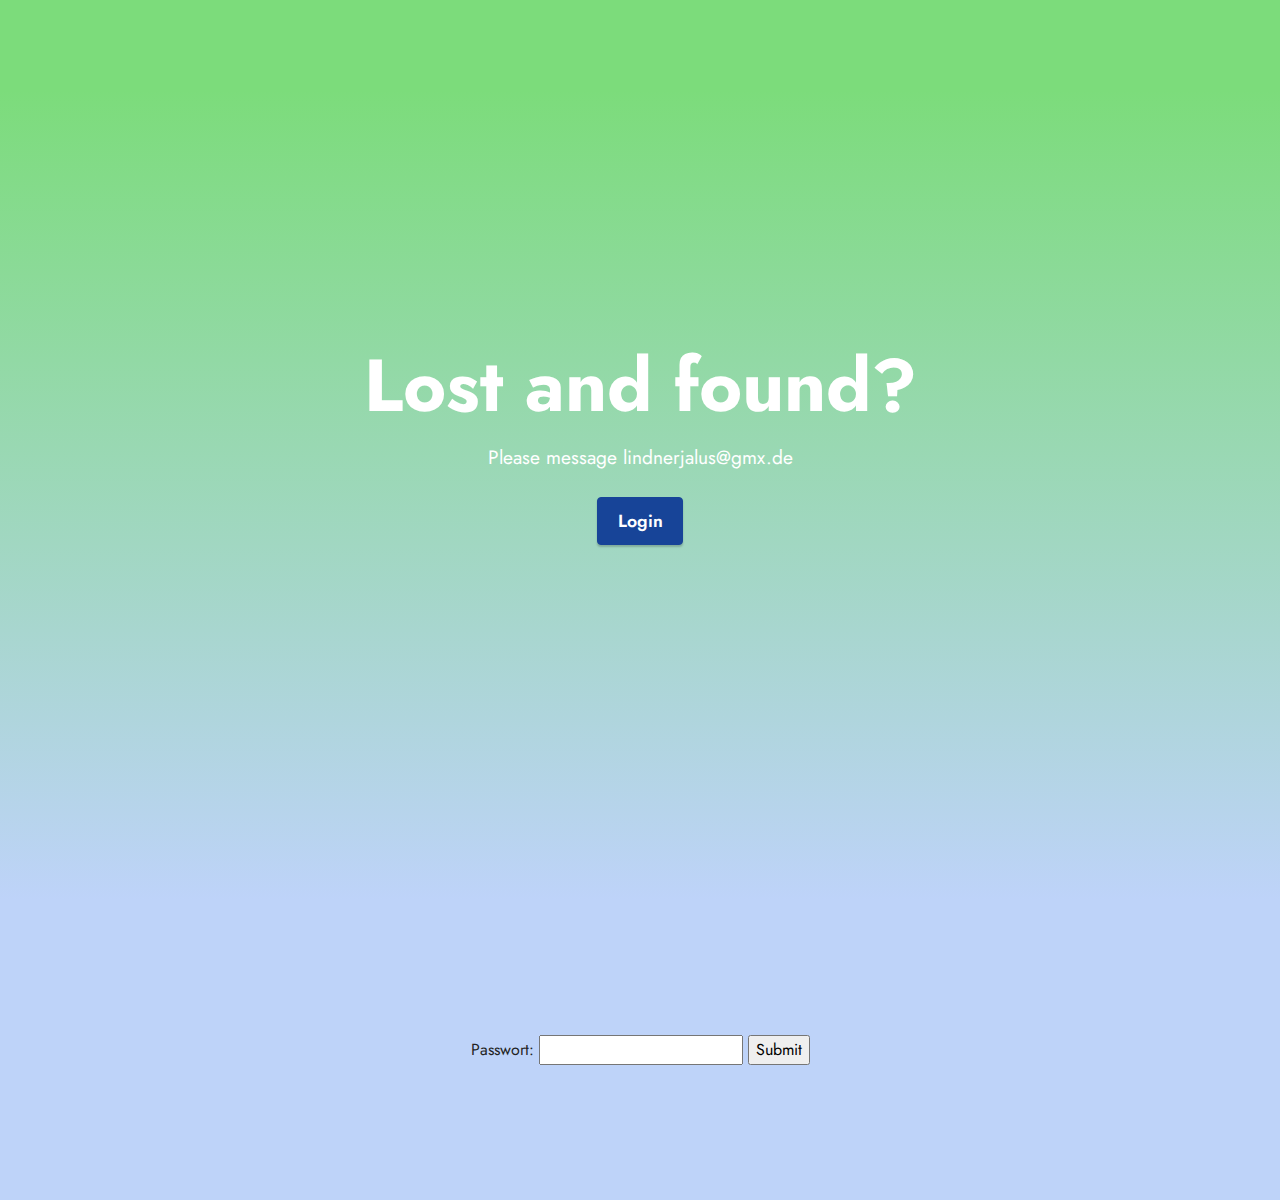
==== commit 571b1097: "update" ====
--- a/index.html
+++ b/index.html
@@ -10,7 +10,7 @@
   <meta property="og:image" content="">
   <meta name="twitter:title" content="Login">
   <meta name="viewport" content="width=device-width, initial-scale=1, minimum-scale=1">
-  <link rel="shortcut icon" href="assets/images/20220711165929-l86a3573.jpeg" type="image/x-icon">
+  <link rel="shortcut icon" href="assets/images/logo5.png" type="image/x-icon">
   <meta name="description" content="">
   
   
@@ -18,8 +18,6 @@
   <link rel="stylesheet" href="assets/bootstrap/css/bootstrap.min.css">
   <link rel="stylesheet" href="assets/bootstrap/css/bootstrap-grid.min.css">
   <link rel="stylesheet" href="assets/bootstrap/css/bootstrap-reboot.min.css">
-  <link rel="stylesheet" href="assets/dropdown/css/style.css">
-  <link rel="stylesheet" href="assets/socicon/css/styles.css">
   <link rel="stylesheet" href="assets/theme/css/style.css">
   <link rel="preload" href="https://fonts.googleapis.com/css?family=Jost:100,200,300,400,500,600,700,800,900,100i,200i,300i,400i,500i,600i,700i,800i,900i&display=swap" as="style" onload="this.onload=null;this.rel='stylesheet'">
   <noscript><link rel="stylesheet" href="https://fonts.googleapis.com/css?family=Jost:100,200,300,400,500,600,700,800,900,100i,200i,300i,400i,500i,600i,700i,800i,900i&display=swap"></noscript>
@@ -31,40 +29,7 @@
 </head>
 <body>
   
-  <section data-bs-version="5.1" class="menu menu1 cid-tejcGPfiAE" once="menu" id="menu1-h">
-    
-
-    <nav class="navbar navbar-dropdown navbar-fixed-top navbar-expand-lg">
-        <div class="container">
-            <div class="navbar-brand">
-                <span class="navbar-logo">
-                    <a href="https://mobiri.se">
-                        <img src="assets/images/20220711165929-l86a3573.jpeg" alt="Mobirise Website Builder" style="height: 3rem;">
-                    </a>
-                </span>
-                <span class="navbar-caption-wrap"><a class="navbar-caption text-primary display-7" href="page1.html">Start</a></span>
-            </div>
-            <button class="navbar-toggler" type="button" data-toggle="collapse" data-bs-toggle="collapse" data-target="#navbarSupportedContent" data-bs-target="#navbarSupportedContent" aria-controls="navbarNavAltMarkup" aria-expanded="false" aria-label="Toggle navigation">
-                <div class="hamburger">
-                    <span></span>
-                    <span></span>
-                    <span></span>
-                    <span></span>
-                </div>
-            </button>
-            <div class="collapse navbar-collapse" id="navbarSupportedContent">
-                <ul class="navbar-nav nav-dropdown nav-right" data-app-modern-menu="true"><li class="nav-item"><a class="nav-link link text-primary display-4" href="page3.html">Meilensteine</a></li>
-                    <li class="nav-item"><a class="nav-link link text-primary display-4" href="page5.html">Galerie</a>
-                    </li><li class="nav-item"><a class="nav-link link text-primary display-4" href="page4.html">Was ich sagen wollte...</a></li>
-                    <li class="nav-item"><a class="nav-link link text-primary display-4" href="page2.html">Kontakt</a></li></ul>
-                
-                
-            </div>
-        </div>
-    </nav>
-</section>
-
-<section data-bs-version="5.1" class="header18 cid-teuYn6VvzY mbr-fullscreen" id="header18-11">
+  <section data-bs-version="5.1" class="header18 cid-teuYn6VvzY mbr-fullscreen" id="header18-11">
 
     
 
@@ -116,24 +81,7 @@
 
 <!-- Place your own code above -->
 
-</section>
-
-<section data-bs-version="5.1" class="footer7 cid-tejarFjKAW" once="footers" id="footer7-p">
-
-    
-
-    
-
-    <div class="container">
-        <div class="media-container-row align-center mbr-white">
-            <div class="col-12">
-                <p class="mbr-text mb-0 mbr-fonts-style display-7">
-                    © Copyright 2025 Jan Lukas Lindner - All Rights Reserved
-                </p>
-            </div>
-        </div>
-    </div>
-</section><section><a href="https://mobiri.se"></a><a href="https://mobiri.se"></a></section><script src="assets/bootstrap/js/bootstrap.bundle.min.js"></script>  <script src="assets/smoothscroll/smooth-scroll.js"></script>  <script src="assets/ytplayer/index.js"></script>  <script src="assets/dropdown/js/navbar-dropdown.js"></script>  <script src="assets/theme/js/script.js"></script>  
+</section><section><a href="https://mobiri.se"></a><a href="https://mobiri.se"></a></section><script src="assets/bootstrap/js/bootstrap.bundle.min.js"></script>  <script src="assets/smoothscroll/smooth-scroll.js"></script>  <script src="assets/ytplayer/index.js"></script>  <script src="assets/theme/js/script.js"></script>  
   
   
 </body>
--- a/assets/mobirise/css/mbr-additional.css
+++ b/assets/mobirise/css/mbr-additional.css
@@ -704,6 +704,113 @@
 }
 .cid-teirS65nfz form {
   text-align: center;
+}
+.cid-teiK9qghKC {
+  padding-top: 5rem;
+  padding-bottom: 1rem;
+  background-color: #e43f3f;
+}
+.cid-teiK9qghKC .mbr-fallback-image.disabled {
+  display: none;
+}
+.cid-teiK9qghKC .mbr-fallback-image {
+  display: block;
+  background-size: cover;
+  background-position: center center;
+  width: 100%;
+  height: 100%;
+  position: absolute;
+  top: 0;
+}
+.cid-teiK9qghKC .number-wrap {
+  color: #bed3f9;
+  text-align: center;
+}
+.cid-teiK9qghKC .number {
+  color: #174498;
+}
+.cid-teiK9qghKC .period {
+  display: block;
+}
+.cid-teiK9qghKC .dot {
+  display: none;
+}
+@media (max-width: 767px) {
+  .cid-teiK9qghKC .period {
+    font-size: 0.8rem;
+  }
+}
+.cid-teiK9qghKC .btn {
+  height: 100%;
+  margin: 0;
+}
+.cid-teiK9qghKC .mbr-section-btn {
+  margin-bottom: 1.2rem;
+}
+.cid-teiK9qghKC .icons-menu .soc-item {
+  padding-left: 8px;
+  padding-right: 8px;
+}
+.cid-teiK9qghKC .icons-menu .soc-item .mbr-iconfont {
+  font-size: 2rem;
+  display: flex;
+  border-radius: 50%;
+  text-align: center;
+  color: #6592e6;
+  border: 2px solid #6592e6;
+  justify-content: center;
+  align-content: center;
+  transition: all 0.3s;
+}
+.cid-teiK9qghKC .icons-menu .soc-item .mbr-iconfont:before {
+  padding: 0.6rem;
+}
+.cid-teiK9qghKC .icons-menu .soc-item .mbr-iconfont:hover {
+  background-color: #6592e6;
+  color: #ffffff;
+}
+.cid-teiK9qghKC H3 {
+  color: #174498;
+}
+.cid-tevmnAP9wr {
+  padding-top: 8rem;
+  padding-bottom: 8rem;
+  background-image: linear-gradient(135deg, #5398ff 10%, #0bdc09 100%) !important;
+}
+.cid-tevmnAP9wr .mbr-fallback-image.disabled {
+  display: none;
+}
+.cid-tevmnAP9wr .mbr-fallback-image {
+  display: block;
+  background-size: cover;
+  background-position: center center;
+  width: 100%;
+  height: 100%;
+  position: absolute;
+  top: 0;
+}
+.cid-tevmnAP9wr .mbr-section-title,
+.cid-tevmnAP9wr .mbr-text,
+.cid-tevmnAP9wr .mbr-section-btn {
+  text-align: center;
+}
+.cid-tevmnAP9wr .video-wrapper {
+  margin: auto;
+}
+.cid-tevmnAP9wr .video-wrapper iframe {
+  width: 100%;
+}
+.cid-tevmnAP9wr .mbr-section-title {
+  color: #174498;
+}
+.cid-tejarFjKAW {
+  padding-top: 30px;
+  padding-bottom: 30px;
+  background-color: #7cdc7b;
+  overflow: hidden;
+}
+.cid-tejarFjKAW .media-container-row .mbr-text {
+  color: #174498;
 }
 .cid-tejcGPfiAE {
   z-index: 1000;
@@ -842,6 +949,11 @@
 .cid-tejcGPfiAE .navbar.collapsed.opened .dropdown-menu {
   top: 0;
 }
+@media (min-width: 992px) {
+  .cid-tejcGPfiAE .navbar.collapsed.opened:not(.navbar-short) .navbar-collapse {
+    max-height: calc(98.5vh - 3rem);
+  }
+}
 .cid-tejcGPfiAE .navbar.collapsed .dropdown-menu .dropdown-submenu {
   left: 0 !important;
 }
@@ -1065,24 +1177,15 @@
     left: -1rem;
   }
 }
-.cid-tejarFjKAW {
-  padding-top: 30px;
-  padding-bottom: 30px;
-  background-color: #7cdc7b;
-  overflow: hidden;
-}
-.cid-tejarFjKAW .media-container-row .mbr-text {
-  color: #174498;
-}
-.cid-teiK9qghKC {
+.cid-teiCM6j8rR {
   padding-top: 5rem;
-  padding-bottom: 1rem;
-  background-color: #e43f3f;
-}
-.cid-teiK9qghKC .mbr-fallback-image.disabled {
+  padding-bottom: 5rem;
+  background: #bed3f9;
+}
+.cid-teiCM6j8rR .mbr-fallback-image.disabled {
   display: none;
 }
-.cid-teiK9qghKC .mbr-fallback-image {
+.cid-teiCM6j8rR .mbr-fallback-image {
   display: block;
   background-size: cover;
   background-position: center center;
@@ -1091,65 +1194,81 @@
   position: absolute;
   top: 0;
 }
-.cid-teiK9qghKC .number-wrap {
-  color: #bed3f9;
+@media (max-width: 767px) {
+  .cid-teiCM6j8rR .row {
+    flex-direction: column-reverse;
+  }
+  .cid-teiCM6j8rR .row .map-wrapper {
+    margin-bottom: 2rem;
+  }
+}
+.cid-teiCM6j8rR .google-map {
+  height: 100%;
+  position: relative;
+}
+.cid-teiCM6j8rR .google-map iframe {
+  height: 100%;
+  width: 100%;
+}
+.cid-teiCM6j8rR .google-map [data-state-details] {
+  color: #6b6763;
+  height: 1.5em;
+  margin-top: -0.75em;
+  padding-left: 1.25rem;
+  padding-right: 1.25rem;
+  position: absolute;
   text-align: center;
-}
-.cid-teiK9qghKC .number {
+  top: 50%;
+  width: 100%;
+}
+.cid-teiCM6j8rR .google-map[data-state] {
+  background: #e9e5dc;
+}
+.cid-teiCM6j8rR .google-map[data-state="loading"] [data-state-details] {
+  display: none;
+}
+.cid-teiCM6j8rR .image-wrapper {
+  display: flex;
+  align-items: center;
+}
+.cid-teiCM6j8rR .card-wrapper {
+  display: flex;
+  border-radius: 4px;
+  background: #fafafa;
+}
+.cid-teiCM6j8rR .card-wrapper:not(:nth-last-child(1)) {
+  margin-bottom: 2rem;
+}
+@media (max-width: 991px) {
+  .cid-teiCM6j8rR .card-wrapper {
+    padding: 1rem 2rem;
+  }
+}
+@media (min-width: 992px) {
+  .cid-teiCM6j8rR .card-wrapper {
+    padding: 2rem 4rem;
+  }
+}
+.cid-teiCM6j8rR .mbr-iconfont {
+  font-size: 2rem;
+  padding-right: 1.5rem;
   color: #174498;
 }
-.cid-teiK9qghKC .period {
-  display: block;
-}
-.cid-teiK9qghKC .dot {
+.cid-teiCM6j8rR .mbr-section-title {
+  color: #174498;
+}
+.cid-teiCM6j8rR .card-title {
+  color: #174498;
+}
+.cid-tejX4XSqQh {
+  padding-top: 5rem;
+  padding-bottom: 5rem;
+  background: #fff0b0;
+}
+.cid-tejX4XSqQh .mbr-fallback-image.disabled {
   display: none;
 }
-@media (max-width: 767px) {
-  .cid-teiK9qghKC .period {
-    font-size: 0.8rem;
-  }
-}
-.cid-teiK9qghKC .btn {
-  height: 100%;
-  margin: 0;
-}
-.cid-teiK9qghKC .mbr-section-btn {
-  margin-bottom: 1.2rem;
-}
-.cid-teiK9qghKC .icons-menu .soc-item {
-  padding-left: 8px;
-  padding-right: 8px;
-}
-.cid-teiK9qghKC .icons-menu .soc-item .mbr-iconfont {
-  font-size: 2rem;
-  display: flex;
-  border-radius: 50%;
-  text-align: center;
-  color: #6592e6;
-  border: 2px solid #6592e6;
-  justify-content: center;
-  align-content: center;
-  transition: all 0.3s;
-}
-.cid-teiK9qghKC .icons-menu .soc-item .mbr-iconfont:before {
-  padding: 0.6rem;
-}
-.cid-teiK9qghKC .icons-menu .soc-item .mbr-iconfont:hover {
-  background-color: #6592e6;
-  color: #ffffff;
-}
-.cid-teiK9qghKC H3 {
-  color: #174498;
-}
-.cid-tevmnAP9wr {
-  padding-top: 8rem;
-  padding-bottom: 8rem;
-  background-image: linear-gradient(135deg, #5398ff 10%, #0bdc09 100%) !important;
-}
-.cid-tevmnAP9wr .mbr-fallback-image.disabled {
-  display: none;
-}
-.cid-tevmnAP9wr .mbr-fallback-image {
+.cid-tejX4XSqQh .mbr-fallback-image {
   display: block;
   background-size: cover;
   background-position: center center;
@@ -1158,27 +1277,70 @@
   position: absolute;
   top: 0;
 }
-.cid-tevmnAP9wr .mbr-section-title,
-.cid-tevmnAP9wr .mbr-text,
-.cid-tevmnAP9wr .mbr-section-btn {
+@media (max-width: 767px) {
+  .cid-tejX4XSqQh .row {
+    flex-direction: column-reverse;
+  }
+  .cid-tejX4XSqQh .row .map-wrapper {
+    margin-bottom: 2rem;
+  }
+}
+.cid-tejX4XSqQh .google-map {
+  height: 100%;
+  position: relative;
+}
+.cid-tejX4XSqQh .google-map iframe {
+  height: 100%;
+  width: 100%;
+}
+.cid-tejX4XSqQh .google-map [data-state-details] {
+  color: #6b6763;
+  height: 1.5em;
+  margin-top: -0.75em;
+  padding-left: 1.25rem;
+  padding-right: 1.25rem;
+  position: absolute;
   text-align: center;
-}
-.cid-tevmnAP9wr .video-wrapper {
-  margin: auto;
-}
-.cid-tevmnAP9wr .video-wrapper iframe {
+  top: 50%;
   width: 100%;
 }
-.cid-tevmnAP9wr .mbr-section-title {
+.cid-tejX4XSqQh .google-map[data-state] {
+  background: #e9e5dc;
+}
+.cid-tejX4XSqQh .google-map[data-state="loading"] [data-state-details] {
+  display: none;
+}
+.cid-tejX4XSqQh .image-wrapper {
+  display: flex;
+  align-items: center;
+}
+.cid-tejX4XSqQh .card-wrapper {
+  display: flex;
+  border-radius: 4px;
+  background: #ffffff;
+}
+.cid-tejX4XSqQh .card-wrapper:not(:nth-last-child(1)) {
+  margin-bottom: 2rem;
+}
+@media (max-width: 991px) {
+  .cid-tejX4XSqQh .card-wrapper {
+    padding: 1rem 2rem;
+  }
+}
+@media (min-width: 992px) {
+  .cid-tejX4XSqQh .card-wrapper {
+    padding: 2rem 4rem;
+  }
+}
+.cid-tejX4XSqQh .mbr-iconfont {
+  font-size: 2rem;
+  padding-right: 1.5rem;
   color: #174498;
 }
-.cid-tejarFjKAW {
-  padding-top: 30px;
-  padding-bottom: 30px;
-  background-color: #7cdc7b;
-  overflow: hidden;
-}
-.cid-tejarFjKAW .media-container-row .mbr-text {
+.cid-tejX4XSqQh .mbr-section-title {
+  color: #174498;
+}
+.cid-tejX4XSqQh .card-title {
   color: #174498;
 }
 .cid-tejcGPfiAE {
@@ -1318,6 +1480,11 @@
 .cid-tejcGPfiAE .navbar.collapsed.opened .dropdown-menu {
   top: 0;
 }
+@media (min-width: 992px) {
+  .cid-tejcGPfiAE .navbar.collapsed.opened:not(.navbar-short) .navbar-collapse {
+    max-height: calc(98.5vh - 3rem);
+  }
+}
 .cid-tejcGPfiAE .navbar.collapsed .dropdown-menu .dropdown-submenu {
   left: 0 !important;
 }
@@ -1541,15 +1708,24 @@
     left: -1rem;
   }
 }
-.cid-teiCM6j8rR {
-  padding-top: 5rem;
-  padding-bottom: 5rem;
-  background: #bed3f9;
-}
-.cid-teiCM6j8rR .mbr-fallback-image.disabled {
+.cid-tejarFjKAW {
+  padding-top: 30px;
+  padding-bottom: 30px;
+  background-color: #7cdc7b;
+  overflow: hidden;
+}
+.cid-tejarFjKAW .media-container-row .mbr-text {
+  color: #174498;
+}
+.cid-tev5QTfyKI {
+  padding-top: 6rem;
+  padding-bottom: 0rem;
+  background-image: linear-gradient(180deg, #7cdc7b 10%, #bed3f9 100%) !important;
+}
+.cid-tev5QTfyKI .mbr-fallback-image.disabled {
   display: none;
 }
-.cid-teiCM6j8rR .mbr-fallback-image {
+.cid-tev5QTfyKI .mbr-fallback-image {
   display: block;
   background-size: cover;
   background-position: center center;
@@ -1558,153 +1734,197 @@
   position: absolute;
   top: 0;
 }
-@media (max-width: 767px) {
-  .cid-teiCM6j8rR .row {
-    flex-direction: column-reverse;
-  }
-  .cid-teiCM6j8rR .row .map-wrapper {
-    margin-bottom: 2rem;
-  }
-}
-.cid-teiCM6j8rR .google-map {
-  height: 100%;
-  position: relative;
-}
-.cid-teiCM6j8rR .google-map iframe {
-  height: 100%;
+.cid-tev5QTfyKI * {
+  margin: 0;
+  padding: 0;
+}
+.cid-tev5QTfyKI body {
+  background-color: #1d2123;
+  font-family: "Inter", sans-serif;
+}
+.cid-tev5QTfyKI ul {
+  list-style: none;
+  margin: 0 !important;
+}
+.cid-tev5QTfyKI a {
+  text-decoration: none !important;
+  display: inline-block;
+}
+.cid-tev5QTfyKI img {
+  max-width: 100%;
+}
+.cid-tev5QTfyKI button:focus {
+  outline: none;
+}
+.cid-tev5QTfyKI h1,
+.cid-tev5QTfyKI h2,
+.cid-tev5QTfyKI h3,
+.cid-tev5QTfyKI h4,
+.cid-tev5QTfyKI h5,
+.cid-tev5QTfyKI h6 {
+  color: ;
+  margin: 0;
+}
+.cid-tev5QTfyKI p {
+  font-size: 14px;
+  line-height: 26px;
+  margin: 0;
+}
+.cid-tev5QTfyKI .container {
   width: 100%;
-}
-.cid-teiCM6j8rR .google-map [data-state-details] {
-  color: #6b6763;
-  height: 1.5em;
-  margin-top: -0.75em;
-  padding-left: 1.25rem;
-  padding-right: 1.25rem;
-  position: absolute;
+  max-width: 1140px;
+  padding: 0 15px;
+  box-sizing: border-box;
+  margin: 0 auto;
+}
+.cid-tev5QTfyKI .timelines h2 {
   text-align: center;
-  top: 50%;
-  width: 100%;
-}
-.cid-teiCM6j8rR .google-map[data-state] {
-  background: #e9e5dc;
-}
-.cid-teiCM6j8rR .google-map[data-state="loading"] [data-state-details] {
-  display: none;
-}
-.cid-teiCM6j8rR .image-wrapper {
+  color: #fff;
+  font-weight: 600;
+  margin-bottom: 40px;
+  font-size: 32px;
+}
+.cid-tev5QTfyKI .d-flex-2 {
   display: flex;
   align-items: center;
 }
-.cid-teiCM6j8rR .card-wrapper {
-  display: flex;
+.cid-tev5QTfyKI .timeline-area {
+  padding: 80px 0;
+}
+.cid-tev5QTfyKI .all-timelines {
+  position: relative;
+}
+.cid-tev5QTfyKI .all-timelines::before {
+  content: "";
+  position: absolute;
+  left: 0;
+  right: 0;
+  margin: auto;
+  height: 100%;
+  width: 2px;
+  background: #174498;
+  top: 20px;
+}
+.cid-tev5QTfyKI .single-timeline {
+  margin-bottom: 22px;
+}
+.cid-tev5QTfyKI .timeline-blank {
+  width: 50%;
+}
+.cid-tev5QTfyKI .timeline-text {
+  width: 50%;
+  padding-left: 30px;
+  -webkit-box-sizing: border-box;
+  box-sizing: border-box;
+  position: relative;
+}
+.cid-tev5QTfyKI .timeline-text h6 {
+  color: #174498;
+  font-weight: 900;
+  display: inline-block;
+  font-size: 1rem;
+}
+.cid-tev5QTfyKI .timeline-text span {
+  color: #f0f1f2;
+  display: block;
+  width: 100%;
+}
+.cid-tev5QTfyKI .single-timeline:nth-child(even) .timeline-text span {
+  text-align: right;
+}
+.cid-tev5QTfyKI .t-square {
+  content: "";
+  position: absolute;
+  width: 12px;
+  height: 12px;
+  left: -6px;
+  background: #174498;
+}
+.cid-tev5QTfyKI .single-timeline:nth-child(even) {
+  -webkit-box-orient: horizontal;
+  -webkit-box-direction: reverse;
+  -ms-flex-direction: row-reverse;
+  flex-direction: row-reverse;
+}
+.cid-tev5QTfyKI .single-timeline:nth-child(even) .t-square {
+  right: -6px;
+  left: unset;
+}
+.cid-tev5QTfyKI .single-timeline:nth-child(even) .timeline-text {
+  padding-left: 0;
+  padding-right: 30px;
+  text-align: right;
+}
+@media all and (max-width: 768px) {
+  .cid-tev5QTfyKI .all-timelines::before {
+    right: unset;
+    top: 0;
+  }
+  .cid-tev5QTfyKI .single-timeline:nth-child(2n) .timeline-text {
+    padding-left: 30px;
+    padding-right: 0;
+    text-align: left;
+  }
+  .cid-tev5QTfyKI .single-timeline:nth-child(2n) .t-square {
+    left: -6px;
+    right: unset;
+  }
+  .cid-tev5QTfyKI .timeline-blank {
+    display: none;
+  }
+  .cid-tev5QTfyKI .timeline-text {
+    width: 100%;
+  }
+  .cid-tev5QTfyKI .single-timeline:nth-child(even) .timeline-text span {
+    text-align: left !important;
+  }
+}
+@media all and (max-width: 360px) {
+  .cid-tev5QTfyKI .all-timelines::before {
+    top: 32px;
+  }
+}
+.cid-tev5QTfyKI H6 {
+  text-align: left;
+  color: #174498;
+}
+.cid-tev5QTfyKI H2 {
+  color: #174498;
+}
+.cid-tev5QTfyKI .mbr-section-title {
+  text-align: center;
+  color: #174498;
+}
+.cid-teoSxXbuG1 {
+  padding-top: 4rem;
+  padding-bottom: 2rem;
+  background-color: #bed3f9;
+}
+.cid-teoSxXbuG1 blockquote {
+  border-color: #174498;
   border-radius: 4px;
-  background: #fafafa;
-}
-.cid-teiCM6j8rR .card-wrapper:not(:nth-last-child(1)) {
-  margin-bottom: 2rem;
-}
-@media (max-width: 991px) {
-  .cid-teiCM6j8rR .card-wrapper {
-    padding: 1rem 2rem;
-  }
-}
-@media (min-width: 992px) {
-  .cid-teiCM6j8rR .card-wrapper {
-    padding: 2rem 4rem;
-  }
-}
-.cid-teiCM6j8rR .mbr-iconfont {
-  font-size: 2rem;
-  padding-right: 1.5rem;
+  background-color: #7cdc7b;
+}
+.cid-teoSxXbuG1 .mbr-section-title {
   color: #174498;
 }
-.cid-teiCM6j8rR .mbr-section-title {
+.cid-teoSxXbuG1 .mbr-text {
   color: #174498;
 }
-.cid-teiCM6j8rR .card-title {
+.cid-tevi9wXa5i {
+  padding-top: 4rem;
+  padding-bottom: 2rem;
+  background-color: #bed3f9;
+}
+.cid-tevi9wXa5i blockquote {
+  border-color: #174498;
+  border-radius: 4px;
+  background-color: #7cdc7b;
+}
+.cid-tevi9wXa5i .mbr-section-title {
   color: #174498;
 }
-.cid-tejX4XSqQh {
-  padding-top: 5rem;
-  padding-bottom: 5rem;
-  background: #fff0b0;
-}
-.cid-tejX4XSqQh .mbr-fallback-image.disabled {
-  display: none;
-}
-.cid-tejX4XSqQh .mbr-fallback-image {
-  display: block;
-  background-size: cover;
-  background-position: center center;
-  width: 100%;
-  height: 100%;
-  position: absolute;
-  top: 0;
-}
-@media (max-width: 767px) {
-  .cid-tejX4XSqQh .row {
-    flex-direction: column-reverse;
-  }
-  .cid-tejX4XSqQh .row .map-wrapper {
-    margin-bottom: 2rem;
-  }
-}
-.cid-tejX4XSqQh .google-map {
-  height: 100%;
-  position: relative;
-}
-.cid-tejX4XSqQh .google-map iframe {
-  height: 100%;
-  width: 100%;
-}
-.cid-tejX4XSqQh .google-map [data-state-details] {
-  color: #6b6763;
-  height: 1.5em;
-  margin-top: -0.75em;
-  padding-left: 1.25rem;
-  padding-right: 1.25rem;
-  position: absolute;
-  text-align: center;
-  top: 50%;
-  width: 100%;
-}
-.cid-tejX4XSqQh .google-map[data-state] {
-  background: #e9e5dc;
-}
-.cid-tejX4XSqQh .google-map[data-state="loading"] [data-state-details] {
-  display: none;
-}
-.cid-tejX4XSqQh .image-wrapper {
-  display: flex;
-  align-items: center;
-}
-.cid-tejX4XSqQh .card-wrapper {
-  display: flex;
-  border-radius: 4px;
-  background: #ffffff;
-}
-.cid-tejX4XSqQh .card-wrapper:not(:nth-last-child(1)) {
-  margin-bottom: 2rem;
-}
-@media (max-width: 991px) {
-  .cid-tejX4XSqQh .card-wrapper {
-    padding: 1rem 2rem;
-  }
-}
-@media (min-width: 992px) {
-  .cid-tejX4XSqQh .card-wrapper {
-    padding: 2rem 4rem;
-  }
-}
-.cid-tejX4XSqQh .mbr-iconfont {
-  font-size: 2rem;
-  padding-right: 1.5rem;
-  color: #174498;
-}
-.cid-tejX4XSqQh .mbr-section-title {
-  color: #174498;
-}
-.cid-tejX4XSqQh .card-title {
+.cid-tevi9wXa5i .mbr-text {
   color: #174498;
 }
 .cid-tejcGPfiAE {
@@ -2076,215 +2296,29 @@
 .cid-tejarFjKAW .media-container-row .mbr-text {
   color: #174498;
 }
-.cid-tev5QTfyKI {
-  padding-top: 6rem;
-  padding-bottom: 0rem;
-  background-image: linear-gradient(180deg, #7cdc7b 10%, #bed3f9 100%) !important;
-}
-.cid-tev5QTfyKI .mbr-fallback-image.disabled {
+.cid-JMpRr3Xbyy .progress-container {
+  z-index: 20000;
+  position: fixed;
+  width: 100%;
+  height: 4px;
+  background: #7cdc7b;
+  top: 58px;
+}
+.cid-JMpRr3Xbyy .progress-bar {
+  height: 4px;
+  background: #174498;
+  width: 0%;
+}
+.cid-JMpRr3Xbyy .sticky2 {
+  position: fixed;
+  top: 58px;
+  width: 100%;
+}
+.cid-JMpRr3Xbyy .hidden {
   display: none;
 }
-.cid-tev5QTfyKI .mbr-fallback-image {
-  display: block;
-  background-size: cover;
-  background-position: center center;
-  width: 100%;
-  height: 100%;
-  position: absolute;
-  top: 0;
-}
-.cid-tev5QTfyKI * {
-  margin: 0;
-  padding: 0;
-}
-.cid-tev5QTfyKI body {
-  background-color: #1d2123;
-  font-family: "Inter", sans-serif;
-}
-.cid-tev5QTfyKI ul {
-  list-style: none;
-  margin: 0 !important;
-}
-.cid-tev5QTfyKI a {
-  text-decoration: none !important;
-  display: inline-block;
-}
-.cid-tev5QTfyKI img {
-  max-width: 100%;
-}
-.cid-tev5QTfyKI button:focus {
-  outline: none;
-}
-.cid-tev5QTfyKI h1,
-.cid-tev5QTfyKI h2,
-.cid-tev5QTfyKI h3,
-.cid-tev5QTfyKI h4,
-.cid-tev5QTfyKI h5,
-.cid-tev5QTfyKI h6 {
-  color: ;
-  margin: 0;
-}
-.cid-tev5QTfyKI p {
-  font-size: 14px;
-  line-height: 26px;
-  margin: 0;
-}
-.cid-tev5QTfyKI .container {
-  width: 100%;
-  max-width: 1140px;
-  padding: 0 15px;
-  box-sizing: border-box;
-  margin: 0 auto;
-}
-.cid-tev5QTfyKI .timelines h2 {
-  text-align: center;
-  color: #fff;
-  font-weight: 600;
-  margin-bottom: 40px;
-  font-size: 32px;
-}
-.cid-tev5QTfyKI .d-flex-2 {
-  display: flex;
-  align-items: center;
-}
-.cid-tev5QTfyKI .timeline-area {
-  padding: 80px 0;
-}
-.cid-tev5QTfyKI .all-timelines {
-  position: relative;
-}
-.cid-tev5QTfyKI .all-timelines::before {
-  content: "";
-  position: absolute;
-  left: 0;
-  right: 0;
-  margin: auto;
-  height: 100%;
-  width: 2px;
-  background: #174498;
-  top: 20px;
-}
-.cid-tev5QTfyKI .single-timeline {
-  margin-bottom: 22px;
-}
-.cid-tev5QTfyKI .timeline-blank {
-  width: 50%;
-}
-.cid-tev5QTfyKI .timeline-text {
-  width: 50%;
-  padding-left: 30px;
-  -webkit-box-sizing: border-box;
-  box-sizing: border-box;
-  position: relative;
-}
-.cid-tev5QTfyKI .timeline-text h6 {
-  color: #174498;
-  font-weight: 900;
-  display: inline-block;
-  font-size: 1rem;
-}
-.cid-tev5QTfyKI .timeline-text span {
-  color: #f0f1f2;
-  display: block;
-  width: 100%;
-}
-.cid-tev5QTfyKI .single-timeline:nth-child(even) .timeline-text span {
-  text-align: right;
-}
-.cid-tev5QTfyKI .t-square {
-  content: "";
-  position: absolute;
-  width: 12px;
-  height: 12px;
-  left: -6px;
-  background: #174498;
-}
-.cid-tev5QTfyKI .single-timeline:nth-child(even) {
-  -webkit-box-orient: horizontal;
-  -webkit-box-direction: reverse;
-  -ms-flex-direction: row-reverse;
-  flex-direction: row-reverse;
-}
-.cid-tev5QTfyKI .single-timeline:nth-child(even) .t-square {
-  right: -6px;
-  left: unset;
-}
-.cid-tev5QTfyKI .single-timeline:nth-child(even) .timeline-text {
-  padding-left: 0;
-  padding-right: 30px;
-  text-align: right;
-}
-@media all and (max-width: 768px) {
-  .cid-tev5QTfyKI .all-timelines::before {
-    right: unset;
-    top: 0;
-  }
-  .cid-tev5QTfyKI .single-timeline:nth-child(2n) .timeline-text {
-    padding-left: 30px;
-    padding-right: 0;
-    text-align: left;
-  }
-  .cid-tev5QTfyKI .single-timeline:nth-child(2n) .t-square {
-    left: -6px;
-    right: unset;
-  }
-  .cid-tev5QTfyKI .timeline-blank {
-    display: none;
-  }
-  .cid-tev5QTfyKI .timeline-text {
-    width: 100%;
-  }
-  .cid-tev5QTfyKI .single-timeline:nth-child(even) .timeline-text span {
-    text-align: left !important;
-  }
-}
-@media all and (max-width: 360px) {
-  .cid-tev5QTfyKI .all-timelines::before {
-    top: 32px;
-  }
-}
-.cid-tev5QTfyKI H6 {
-  text-align: left;
-  color: #174498;
-}
-.cid-tev5QTfyKI H2 {
-  color: #174498;
-}
-.cid-tev5QTfyKI .mbr-section-title {
-  text-align: center;
-  color: #174498;
-}
-.cid-teoSxXbuG1 {
-  padding-top: 4rem;
-  padding-bottom: 2rem;
-  background-color: #bed3f9;
-}
-.cid-teoSxXbuG1 blockquote {
-  border-color: #174498;
-  border-radius: 4px;
-  background-color: #7cdc7b;
-}
-.cid-teoSxXbuG1 .mbr-section-title {
-  color: #174498;
-}
-.cid-teoSxXbuG1 .mbr-text {
-  color: #174498;
-}
-.cid-tevi9wXa5i {
-  padding-top: 4rem;
-  padding-bottom: 2rem;
-  background-color: #bed3f9;
-}
-.cid-tevi9wXa5i blockquote {
-  border-color: #174498;
-  border-radius: 4px;
-  background-color: #7cdc7b;
-}
-.cid-tevi9wXa5i .mbr-section-title {
-  color: #174498;
-}
-.cid-tevi9wXa5i .mbr-text {
-  color: #174498;
+.cid-JMpRr3Xbyy H10 {
+  color: #767676;
 }
 .cid-tejcGPfiAE {
   z-index: 1000;
@@ -2646,6 +2680,32 @@
     left: -1rem;
   }
 }
+.cid-tev1Gbc8EM {
+  background-image: linear-gradient(149deg, #7cdc7b 10%, #bed3f9 100%) !important;
+}
+.cid-tev1Gbc8EM .mbr-fallback-image.disabled {
+  display: none;
+}
+.cid-tev1Gbc8EM .mbr-fallback-image {
+  display: block;
+  background-size: cover;
+  background-position: center center;
+  width: 100%;
+  height: 100%;
+  position: absolute;
+  top: 0;
+}
+.cid-tev1Gbc8EM blockquote {
+  border-color: #174498;
+  border-radius: 4px;
+  background-color: #ffffff;
+}
+.cid-tev1Gbc8EM .mbr-section-title {
+  color: #174498;
+}
+.cid-tev1Gbc8EM .mbr-text {
+  color: #174498;
+}
 .cid-tejarFjKAW {
   padding-top: 30px;
   padding-bottom: 30px;
@@ -2654,30 +2714,6 @@
 }
 .cid-tejarFjKAW .media-container-row .mbr-text {
   color: #174498;
-}
-.cid-JMpRr3Xbyy .progress-container {
-  z-index: 20000;
-  position: fixed;
-  width: 100%;
-  height: 4px;
-  background: #7cdc7b;
-  top: 58px;
-}
-.cid-JMpRr3Xbyy .progress-bar {
-  height: 4px;
-  background: #174498;
-  width: 0%;
-}
-.cid-JMpRr3Xbyy .sticky2 {
-  position: fixed;
-  top: 58px;
-  width: 100%;
-}
-.cid-JMpRr3Xbyy .hidden {
-  display: none;
-}
-.cid-JMpRr3Xbyy H10 {
-  color: #767676;
 }
 .cid-tejcGPfiAE {
   z-index: 1000;
@@ -3039,401 +3075,6 @@
     left: -1rem;
   }
 }
-.cid-tev1Gbc8EM {
-  background-image: linear-gradient(149deg, #7cdc7b 10%, #bed3f9 100%) !important;
-}
-.cid-tev1Gbc8EM .mbr-fallback-image.disabled {
-  display: none;
-}
-.cid-tev1Gbc8EM .mbr-fallback-image {
-  display: block;
-  background-size: cover;
-  background-position: center center;
-  width: 100%;
-  height: 100%;
-  position: absolute;
-  top: 0;
-}
-.cid-tev1Gbc8EM blockquote {
-  border-color: #174498;
-  border-radius: 4px;
-  background-color: #ffffff;
-}
-.cid-tev1Gbc8EM .mbr-section-title {
-  color: #174498;
-}
-.cid-tev1Gbc8EM .mbr-text {
-  color: #174498;
-}
-.cid-tejarFjKAW {
-  padding-top: 30px;
-  padding-bottom: 30px;
-  background-color: #7cdc7b;
-  overflow: hidden;
-}
-.cid-tejarFjKAW .media-container-row .mbr-text {
-  color: #174498;
-}
-.cid-tejcGPfiAE {
-  z-index: 1000;
-  width: 100%;
-  position: relative;
-  min-height: 60px;
-}
-.cid-tejcGPfiAE nav.navbar {
-  position: fixed;
-}
-.cid-tejcGPfiAE .dropdown-item:before {
-  font-family: Moririse2 !important;
-  content: "\e966";
-  display: inline-block;
-  width: 0;
-  position: absolute;
-  left: 1rem;
-  top: 0.5rem;
-  margin-right: 0.5rem;
-  line-height: 1;
-  font-size: inherit;
-  vertical-align: middle;
-  text-align: center;
-  overflow: hidden;
-  transform: scale(0, 1);
-  transition: all 0.25s ease-in-out;
-}
-.cid-tejcGPfiAE .dropdown-menu {
-  padding: 0;
-  border-radius: 4px;
-  box-shadow: 0 1px 3px 0 rgba(0, 0, 0, 0.1);
-}
-.cid-tejcGPfiAE .dropdown-item {
-  border-bottom: 1px solid #e6e6e6;
-}
-.cid-tejcGPfiAE .dropdown-item:hover,
-.cid-tejcGPfiAE .dropdown-item:focus {
-  background: #174498 !important;
-  color: white !important;
-}
-.cid-tejcGPfiAE .dropdown-item:hover span {
-  color: white;
-}
-.cid-tejcGPfiAE .dropdown-item:first-child {
-  border-top-left-radius: 4px;
-  border-top-right-radius: 4px;
-}
-.cid-tejcGPfiAE .dropdown-item:last-child {
-  border-bottom: none;
-  border-bottom-left-radius: 4px;
-  border-bottom-right-radius: 4px;
-}
-.cid-tejcGPfiAE .nav-dropdown .link {
-  padding: 0 0.3em !important;
-  margin: 0.667em 1em !important;
-}
-.cid-tejcGPfiAE .nav-dropdown .link.dropdown-toggle::after {
-  margin-left: 0.5rem;
-  margin-top: 0.2rem;
-}
-.cid-tejcGPfiAE .nav-link {
-  position: relative;
-}
-.cid-tejcGPfiAE .container {
-  display: flex;
-  margin: auto;
-}
-@media (min-width: 992px) {
-  .cid-tejcGPfiAE .container {
-    flex-wrap: nowrap;
-  }
-}
-.cid-tejcGPfiAE .iconfont-wrapper {
-  color: #000000 !important;
-  font-size: 1.5rem;
-  padding-right: 0.5rem;
-}
-.cid-tejcGPfiAE .dropdown-menu,
-.cid-tejcGPfiAE .navbar.opened {
-  background: #7cdc7b !important;
-}
-.cid-tejcGPfiAE .nav-item:focus,
-.cid-tejcGPfiAE .nav-link:focus {
-  outline: none;
-}
-.cid-tejcGPfiAE .dropdown .dropdown-menu .dropdown-item {
-  width: auto;
-  transition: all 0.25s ease-in-out;
-}
-.cid-tejcGPfiAE .dropdown .dropdown-menu .dropdown-item::after {
-  right: 0.5rem;
-}
-.cid-tejcGPfiAE .dropdown .dropdown-menu .dropdown-item .mbr-iconfont {
-  margin-right: 0.5rem;
-  vertical-align: sub;
-}
-.cid-tejcGPfiAE .dropdown .dropdown-menu .dropdown-item .mbr-iconfont:before {
-  display: inline-block;
-  transform: scale(1, 1);
-  transition: all 0.25s ease-in-out;
-}
-.cid-tejcGPfiAE .collapsed .dropdown-menu .dropdown-item:before {
-  display: none;
-}
-.cid-tejcGPfiAE .collapsed .dropdown .dropdown-menu .dropdown-item {
-  padding: 0.235em 1.5em 0.235em 1.5em !important;
-  transition: none;
-  margin: 0 !important;
-}
-.cid-tejcGPfiAE .navbar {
-  min-height: 70px;
-  transition: all 0.3s;
-  border-bottom: 1px solid transparent;
-  box-shadow: 0 1px 3px 0 rgba(0, 0, 0, 0.1);
-  background: #7cdc7b;
-}
-.cid-tejcGPfiAE .navbar.opened {
-  transition: all 0.3s;
-}
-.cid-tejcGPfiAE .navbar .dropdown-item {
-  padding: 0.5rem 1.8rem;
-}
-.cid-tejcGPfiAE .navbar .navbar-logo img {
-  width: auto;
-}
-.cid-tejcGPfiAE .navbar .navbar-collapse {
-  justify-content: flex-end;
-  z-index: 1;
-}
-.cid-tejcGPfiAE .navbar.collapsed {
-  justify-content: center;
-}
-.cid-tejcGPfiAE .navbar.collapsed .nav-item .nav-link::before {
-  display: none;
-}
-.cid-tejcGPfiAE .navbar.collapsed.opened .dropdown-menu {
-  top: 0;
-}
-.cid-tejcGPfiAE .navbar.collapsed .dropdown-menu .dropdown-submenu {
-  left: 0 !important;
-}
-.cid-tejcGPfiAE .navbar.collapsed .dropdown-menu .dropdown-item:after {
-  right: auto;
-}
-.cid-tejcGPfiAE .navbar.collapsed .dropdown-menu .dropdown-toggle[data-toggle="dropdown-submenu"]:after {
-  margin-left: 0.5rem;
-  margin-top: 0.2rem;
-  border-top: 0.35em solid;
-  border-right: 0.35em solid transparent;
-  border-left: 0.35em solid transparent;
-  border-bottom: 0;
-  top: 41%;
-}
-.cid-tejcGPfiAE .navbar.collapsed ul.navbar-nav li {
-  margin: auto;
-}
-.cid-tejcGPfiAE .navbar.collapsed .dropdown-menu .dropdown-item {
-  padding: 0.25rem 1.5rem;
-  text-align: center;
-}
-.cid-tejcGPfiAE .navbar.collapsed .icons-menu {
-  padding-left: 0;
-  padding-right: 0;
-  padding-top: 0.5rem;
-  padding-bottom: 0.5rem;
-}
-@media (max-width: 991px) {
-  .cid-tejcGPfiAE .navbar .nav-item .nav-link::before {
-    display: none;
-  }
-  .cid-tejcGPfiAE .navbar.opened .dropdown-menu {
-    top: 0;
-  }
-  .cid-tejcGPfiAE .navbar .dropdown-menu .dropdown-submenu {
-    left: 0 !important;
-  }
-  .cid-tejcGPfiAE .navbar .dropdown-menu .dropdown-item:after {
-    right: auto;
-  }
-  .cid-tejcGPfiAE .navbar .dropdown-menu .dropdown-toggle[data-toggle="dropdown-submenu"]:after {
-    margin-left: 0.5rem;
-    margin-top: 0.2rem;
-    border-top: 0.35em solid;
-    border-right: 0.35em solid transparent;
-    border-left: 0.35em solid transparent;
-    border-bottom: 0;
-    top: 40%;
-  }
-  .cid-tejcGPfiAE .navbar .navbar-logo img {
-    height: 3rem !important;
-  }
-  .cid-tejcGPfiAE .navbar ul.navbar-nav li {
-    margin: auto;
-  }
-  .cid-tejcGPfiAE .navbar .dropdown-menu .dropdown-item {
-    padding: 0.25rem 1.5rem !important;
-    text-align: center;
-  }
-  .cid-tejcGPfiAE .navbar .navbar-brand {
-    flex-shrink: initial;
-    flex-basis: auto;
-    word-break: break-word;
-    padding-right: 2rem;
-  }
-  .cid-tejcGPfiAE .navbar .navbar-toggler {
-    flex-basis: auto;
-  }
-  .cid-tejcGPfiAE .navbar .icons-menu {
-    padding-left: 0;
-    padding-top: 0.5rem;
-    padding-bottom: 0.5rem;
-  }
-}
-@media (max-width: 991px) and (max-width: 767px) {
-  .cid-tejcGPfiAE .navbar .navbar-brand {
-    width: calc(100% - 31px);
-  }
-}
-.cid-tejcGPfiAE .navbar.navbar-short {
-  min-height: 60px;
-}
-.cid-tejcGPfiAE .navbar.navbar-short .navbar-logo img {
-  height: 2.5rem !important;
-}
-.cid-tejcGPfiAE .navbar.navbar-short .navbar-brand {
-  min-height: 60px;
-  padding: 0;
-}
-.cid-tejcGPfiAE .navbar-brand {
-  min-height: 70px;
-  flex-shrink: 0;
-  align-items: center;
-  margin-right: 0;
-  padding: 10px 0;
-  transition: all 0.3s;
-  word-break: break-word;
-  z-index: 1;
-}
-.cid-tejcGPfiAE .navbar-brand .navbar-caption {
-  line-height: inherit !important;
-}
-.cid-tejcGPfiAE .navbar-brand .navbar-logo a {
-  outline: none;
-}
-.cid-tejcGPfiAE .dropdown-item.active,
-.cid-tejcGPfiAE .dropdown-item:active {
-  background-color: transparent;
-}
-.cid-tejcGPfiAE .navbar-expand-lg .navbar-nav .nav-link {
-  padding: 0;
-}
-.cid-tejcGPfiAE .nav-dropdown .link.dropdown-toggle {
-  margin-right: 1.667em;
-}
-.cid-tejcGPfiAE .nav-dropdown .link.dropdown-toggle[aria-expanded="true"] {
-  margin-right: 0;
-  padding: 0.667em 1.667em;
-}
-.cid-tejcGPfiAE .navbar.navbar-expand-lg .dropdown .dropdown-menu {
-  background: #7cdc7b;
-}
-.cid-tejcGPfiAE .navbar.navbar-expand-lg .dropdown .dropdown-menu .dropdown-submenu {
-  margin: 0;
-  left: 100%;
-}
-.cid-tejcGPfiAE .navbar .dropdown.open > .dropdown-menu {
-  display: block;
-}
-.cid-tejcGPfiAE ul.navbar-nav {
-  flex-wrap: wrap;
-}
-.cid-tejcGPfiAE .navbar-buttons {
-  text-align: center;
-  min-width: 170px;
-}
-.cid-tejcGPfiAE button.navbar-toggler {
-  outline: none;
-  width: 31px;
-  height: 20px;
-  cursor: pointer;
-  transition: all 0.2s;
-  position: relative;
-  align-self: center;
-}
-.cid-tejcGPfiAE button.navbar-toggler .hamburger span {
-  position: absolute;
-  right: 0;
-  width: 30px;
-  height: 2px;
-  border-right: 5px;
-  background-color: #174498;
-}
-.cid-tejcGPfiAE button.navbar-toggler .hamburger span:nth-child(1) {
-  top: 0;
-  transition: all 0.2s;
-}
-.cid-tejcGPfiAE button.navbar-toggler .hamburger span:nth-child(2) {
-  top: 8px;
-  transition: all 0.15s;
-}
-.cid-tejcGPfiAE button.navbar-toggler .hamburger span:nth-child(3) {
-  top: 8px;
-  transition: all 0.15s;
-}
-.cid-tejcGPfiAE button.navbar-toggler .hamburger span:nth-child(4) {
-  top: 16px;
-  transition: all 0.2s;
-}
-.cid-tejcGPfiAE nav.opened .hamburger span:nth-child(1) {
-  top: 8px;
-  width: 0;
-  opacity: 0;
-  right: 50%;
-  transition: all 0.2s;
-}
-.cid-tejcGPfiAE nav.opened .hamburger span:nth-child(2) {
-  transform: rotate(45deg);
-  transition: all 0.25s;
-}
-.cid-tejcGPfiAE nav.opened .hamburger span:nth-child(3) {
-  transform: rotate(-45deg);
-  transition: all 0.25s;
-}
-.cid-tejcGPfiAE nav.opened .hamburger span:nth-child(4) {
-  top: 8px;
-  width: 0;
-  opacity: 0;
-  right: 50%;
-  transition: all 0.2s;
-}
-.cid-tejcGPfiAE .navbar-dropdown {
-  padding: 0 1rem;
-  position: fixed;
-}
-.cid-tejcGPfiAE a.nav-link {
-  display: flex;
-  align-items: center;
-  justify-content: center;
-}
-.cid-tejcGPfiAE .icons-menu {
-  flex-wrap: nowrap;
-  display: flex;
-  justify-content: center;
-  padding-left: 1rem;
-  padding-right: 1rem;
-  padding-top: 0.3rem;
-  text-align: center;
-}
-@media screen and (-ms-high-contrast: active), (-ms-high-contrast: none) {
-  .cid-tejcGPfiAE .navbar {
-    height: 70px;
-  }
-  .cid-tejcGPfiAE .navbar.opened {
-    height: auto;
-  }
-  .cid-tejcGPfiAE .nav-item .nav-link:hover::before {
-    width: 175%;
-    max-width: calc(100% + 2rem);
-    left: -1rem;
-  }
-}
 .cid-tenYVojagn {
   padding-top: 5rem;
   padding-bottom: 1rem;
--- a/assets/mobirise/css/mbr-additional.css
+++ b/assets/mobirise/css/mbr-additional.css
@@ -704,6 +704,113 @@
 }
 .cid-teirS65nfz form {
   text-align: center;
+}
+.cid-teiK9qghKC {
+  padding-top: 5rem;
+  padding-bottom: 1rem;
+  background-color: #e43f3f;
+}
+.cid-teiK9qghKC .mbr-fallback-image.disabled {
+  display: none;
+}
+.cid-teiK9qghKC .mbr-fallback-image {
+  display: block;
+  background-size: cover;
+  background-position: center center;
+  width: 100%;
+  height: 100%;
+  position: absolute;
+  top: 0;
+}
+.cid-teiK9qghKC .number-wrap {
+  color: #bed3f9;
+  text-align: center;
+}
+.cid-teiK9qghKC .number {
+  color: #174498;
+}
+.cid-teiK9qghKC .period {
+  display: block;
+}
+.cid-teiK9qghKC .dot {
+  display: none;
+}
+@media (max-width: 767px) {
+  .cid-teiK9qghKC .period {
+    font-size: 0.8rem;
+  }
+}
+.cid-teiK9qghKC .btn {
+  height: 100%;
+  margin: 0;
+}
+.cid-teiK9qghKC .mbr-section-btn {
+  margin-bottom: 1.2rem;
+}
+.cid-teiK9qghKC .icons-menu .soc-item {
+  padding-left: 8px;
+  padding-right: 8px;
+}
+.cid-teiK9qghKC .icons-menu .soc-item .mbr-iconfont {
+  font-size: 2rem;
+  display: flex;
+  border-radius: 50%;
+  text-align: center;
+  color: #6592e6;
+  border: 2px solid #6592e6;
+  justify-content: center;
+  align-content: center;
+  transition: all 0.3s;
+}
+.cid-teiK9qghKC .icons-menu .soc-item .mbr-iconfont:before {
+  padding: 0.6rem;
+}
+.cid-teiK9qghKC .icons-menu .soc-item .mbr-iconfont:hover {
+  background-color: #6592e6;
+  color: #ffffff;
+}
+.cid-teiK9qghKC H3 {
+  color: #174498;
+}
+.cid-tevmnAP9wr {
+  padding-top: 8rem;
+  padding-bottom: 8rem;
+  background-image: linear-gradient(135deg, #5398ff 10%, #0bdc09 100%) !important;
+}
+.cid-tevmnAP9wr .mbr-fallback-image.disabled {
+  display: none;
+}
+.cid-tevmnAP9wr .mbr-fallback-image {
+  display: block;
+  background-size: cover;
+  background-position: center center;
+  width: 100%;
+  height: 100%;
+  position: absolute;
+  top: 0;
+}
+.cid-tevmnAP9wr .mbr-section-title,
+.cid-tevmnAP9wr .mbr-text,
+.cid-tevmnAP9wr .mbr-section-btn {
+  text-align: center;
+}
+.cid-tevmnAP9wr .video-wrapper {
+  margin: auto;
+}
+.cid-tevmnAP9wr .video-wrapper iframe {
+  width: 100%;
+}
+.cid-tevmnAP9wr .mbr-section-title {
+  color: #174498;
+}
+.cid-tejarFjKAW {
+  padding-top: 30px;
+  padding-bottom: 30px;
+  background-color: #7cdc7b;
+  overflow: hidden;
+}
+.cid-tejarFjKAW .media-container-row .mbr-text {
+  color: #174498;
 }
 .cid-tejcGPfiAE {
   z-index: 1000;
@@ -842,6 +949,11 @@
 .cid-tejcGPfiAE .navbar.collapsed.opened .dropdown-menu {
   top: 0;
 }
+@media (min-width: 992px) {
+  .cid-tejcGPfiAE .navbar.collapsed.opened:not(.navbar-short) .navbar-collapse {
+    max-height: calc(98.5vh - 3rem);
+  }
+}
 .cid-tejcGPfiAE .navbar.collapsed .dropdown-menu .dropdown-submenu {
   left: 0 !important;
 }
@@ -1065,24 +1177,15 @@
     left: -1rem;
   }
 }
-.cid-tejarFjKAW {
-  padding-top: 30px;
-  padding-bottom: 30px;
-  background-color: #7cdc7b;
-  overflow: hidden;
-}
-.cid-tejarFjKAW .media-container-row .mbr-text {
-  color: #174498;
-}
-.cid-teiK9qghKC {
+.cid-teiCM6j8rR {
   padding-top: 5rem;
-  padding-bottom: 1rem;
-  background-color: #e43f3f;
-}
-.cid-teiK9qghKC .mbr-fallback-image.disabled {
+  padding-bottom: 5rem;
+  background: #bed3f9;
+}
+.cid-teiCM6j8rR .mbr-fallback-image.disabled {
   display: none;
 }
-.cid-teiK9qghKC .mbr-fallback-image {
+.cid-teiCM6j8rR .mbr-fallback-image {
   display: block;
   background-size: cover;
   background-position: center center;
@@ -1091,65 +1194,81 @@
   position: absolute;
   top: 0;
 }
-.cid-teiK9qghKC .number-wrap {
-  color: #bed3f9;
+@media (max-width: 767px) {
+  .cid-teiCM6j8rR .row {
+    flex-direction: column-reverse;
+  }
+  .cid-teiCM6j8rR .row .map-wrapper {
+    margin-bottom: 2rem;
+  }
+}
+.cid-teiCM6j8rR .google-map {
+  height: 100%;
+  position: relative;
+}
+.cid-teiCM6j8rR .google-map iframe {
+  height: 100%;
+  width: 100%;
+}
+.cid-teiCM6j8rR .google-map [data-state-details] {
+  color: #6b6763;
+  height: 1.5em;
+  margin-top: -0.75em;
+  padding-left: 1.25rem;
+  padding-right: 1.25rem;
+  position: absolute;
   text-align: center;
-}
-.cid-teiK9qghKC .number {
+  top: 50%;
+  width: 100%;
+}
+.cid-teiCM6j8rR .google-map[data-state] {
+  background: #e9e5dc;
+}
+.cid-teiCM6j8rR .google-map[data-state="loading"] [data-state-details] {
+  display: none;
+}
+.cid-teiCM6j8rR .image-wrapper {
+  display: flex;
+  align-items: center;
+}
+.cid-teiCM6j8rR .card-wrapper {
+  display: flex;
+  border-radius: 4px;
+  background: #fafafa;
+}
+.cid-teiCM6j8rR .card-wrapper:not(:nth-last-child(1)) {
+  margin-bottom: 2rem;
+}
+@media (max-width: 991px) {
+  .cid-teiCM6j8rR .card-wrapper {
+    padding: 1rem 2rem;
+  }
+}
+@media (min-width: 992px) {
+  .cid-teiCM6j8rR .card-wrapper {
+    padding: 2rem 4rem;
+  }
+}
+.cid-teiCM6j8rR .mbr-iconfont {
+  font-size: 2rem;
+  padding-right: 1.5rem;
   color: #174498;
 }
-.cid-teiK9qghKC .period {
-  display: block;
-}
-.cid-teiK9qghKC .dot {
+.cid-teiCM6j8rR .mbr-section-title {
+  color: #174498;
+}
+.cid-teiCM6j8rR .card-title {
+  color: #174498;
+}
+.cid-tejX4XSqQh {
+  padding-top: 5rem;
+  padding-bottom: 5rem;
+  background: #fff0b0;
+}
+.cid-tejX4XSqQh .mbr-fallback-image.disabled {
   display: none;
 }
-@media (max-width: 767px) {
-  .cid-teiK9qghKC .period {
-    font-size: 0.8rem;
-  }
-}
-.cid-teiK9qghKC .btn {
-  height: 100%;
-  margin: 0;
-}
-.cid-teiK9qghKC .mbr-section-btn {
-  margin-bottom: 1.2rem;
-}
-.cid-teiK9qghKC .icons-menu .soc-item {
-  padding-left: 8px;
-  padding-right: 8px;
-}
-.cid-teiK9qghKC .icons-menu .soc-item .mbr-iconfont {
-  font-size: 2rem;
-  display: flex;
-  border-radius: 50%;
-  text-align: center;
-  color: #6592e6;
-  border: 2px solid #6592e6;
-  justify-content: center;
-  align-content: center;
-  transition: all 0.3s;
-}
-.cid-teiK9qghKC .icons-menu .soc-item .mbr-iconfont:before {
-  padding: 0.6rem;
-}
-.cid-teiK9qghKC .icons-menu .soc-item .mbr-iconfont:hover {
-  background-color: #6592e6;
-  color: #ffffff;
-}
-.cid-teiK9qghKC H3 {
-  color: #174498;
-}
-.cid-tevmnAP9wr {
-  padding-top: 8rem;
-  padding-bottom: 8rem;
-  background-image: linear-gradient(135deg, #5398ff 10%, #0bdc09 100%) !important;
-}
-.cid-tevmnAP9wr .mbr-fallback-image.disabled {
-  display: none;
-}
-.cid-tevmnAP9wr .mbr-fallback-image {
+.cid-tejX4XSqQh .mbr-fallback-image {
   display: block;
   background-size: cover;
   background-position: center center;
@@ -1158,27 +1277,70 @@
   position: absolute;
   top: 0;
 }
-.cid-tevmnAP9wr .mbr-section-title,
-.cid-tevmnAP9wr .mbr-text,
-.cid-tevmnAP9wr .mbr-section-btn {
+@media (max-width: 767px) {
+  .cid-tejX4XSqQh .row {
+    flex-direction: column-reverse;
+  }
+  .cid-tejX4XSqQh .row .map-wrapper {
+    margin-bottom: 2rem;
+  }
+}
+.cid-tejX4XSqQh .google-map {
+  height: 100%;
+  position: relative;
+}
+.cid-tejX4XSqQh .google-map iframe {
+  height: 100%;
+  width: 100%;
+}
+.cid-tejX4XSqQh .google-map [data-state-details] {
+  color: #6b6763;
+  height: 1.5em;
+  margin-top: -0.75em;
+  padding-left: 1.25rem;
+  padding-right: 1.25rem;
+  position: absolute;
   text-align: center;
-}
-.cid-tevmnAP9wr .video-wrapper {
-  margin: auto;
-}
-.cid-tevmnAP9wr .video-wrapper iframe {
+  top: 50%;
   width: 100%;
 }
-.cid-tevmnAP9wr .mbr-section-title {
+.cid-tejX4XSqQh .google-map[data-state] {
+  background: #e9e5dc;
+}
+.cid-tejX4XSqQh .google-map[data-state="loading"] [data-state-details] {
+  display: none;
+}
+.cid-tejX4XSqQh .image-wrapper {
+  display: flex;
+  align-items: center;
+}
+.cid-tejX4XSqQh .card-wrapper {
+  display: flex;
+  border-radius: 4px;
+  background: #ffffff;
+}
+.cid-tejX4XSqQh .card-wrapper:not(:nth-last-child(1)) {
+  margin-bottom: 2rem;
+}
+@media (max-width: 991px) {
+  .cid-tejX4XSqQh .card-wrapper {
+    padding: 1rem 2rem;
+  }
+}
+@media (min-width: 992px) {
+  .cid-tejX4XSqQh .card-wrapper {
+    padding: 2rem 4rem;
+  }
+}
+.cid-tejX4XSqQh .mbr-iconfont {
+  font-size: 2rem;
+  padding-right: 1.5rem;
   color: #174498;
 }
-.cid-tejarFjKAW {
-  padding-top: 30px;
-  padding-bottom: 30px;
-  background-color: #7cdc7b;
-  overflow: hidden;
-}
-.cid-tejarFjKAW .media-container-row .mbr-text {
+.cid-tejX4XSqQh .mbr-section-title {
+  color: #174498;
+}
+.cid-tejX4XSqQh .card-title {
   color: #174498;
 }
 .cid-tejcGPfiAE {
@@ -1318,6 +1480,11 @@
 .cid-tejcGPfiAE .navbar.collapsed.opened .dropdown-menu {
   top: 0;
 }
+@media (min-width: 992px) {
+  .cid-tejcGPfiAE .navbar.collapsed.opened:not(.navbar-short) .navbar-collapse {
+    max-height: calc(98.5vh - 3rem);
+  }
+}
 .cid-tejcGPfiAE .navbar.collapsed .dropdown-menu .dropdown-submenu {
   left: 0 !important;
 }
@@ -1541,15 +1708,24 @@
     left: -1rem;
   }
 }
-.cid-teiCM6j8rR {
-  padding-top: 5rem;
-  padding-bottom: 5rem;
-  background: #bed3f9;
-}
-.cid-teiCM6j8rR .mbr-fallback-image.disabled {
+.cid-tejarFjKAW {
+  padding-top: 30px;
+  padding-bottom: 30px;
+  background-color: #7cdc7b;
+  overflow: hidden;
+}
+.cid-tejarFjKAW .media-container-row .mbr-text {
+  color: #174498;
+}
+.cid-tev5QTfyKI {
+  padding-top: 6rem;
+  padding-bottom: 0rem;
+  background-image: linear-gradient(180deg, #7cdc7b 10%, #bed3f9 100%) !important;
+}
+.cid-tev5QTfyKI .mbr-fallback-image.disabled {
   display: none;
 }
-.cid-teiCM6j8rR .mbr-fallback-image {
+.cid-tev5QTfyKI .mbr-fallback-image {
   display: block;
   background-size: cover;
   background-position: center center;
@@ -1558,153 +1734,197 @@
   position: absolute;
   top: 0;
 }
-@media (max-width: 767px) {
-  .cid-teiCM6j8rR .row {
-    flex-direction: column-reverse;
-  }
-  .cid-teiCM6j8rR .row .map-wrapper {
-    margin-bottom: 2rem;
-  }
-}
-.cid-teiCM6j8rR .google-map {
-  height: 100%;
-  position: relative;
-}
-.cid-teiCM6j8rR .google-map iframe {
-  height: 100%;
+.cid-tev5QTfyKI * {
+  margin: 0;
+  padding: 0;
+}
+.cid-tev5QTfyKI body {
+  background-color: #1d2123;
+  font-family: "Inter", sans-serif;
+}
+.cid-tev5QTfyKI ul {
+  list-style: none;
+  margin: 0 !important;
+}
+.cid-tev5QTfyKI a {
+  text-decoration: none !important;
+  display: inline-block;
+}
+.cid-tev5QTfyKI img {
+  max-width: 100%;
+}
+.cid-tev5QTfyKI button:focus {
+  outline: none;
+}
+.cid-tev5QTfyKI h1,
+.cid-tev5QTfyKI h2,
+.cid-tev5QTfyKI h3,
+.cid-tev5QTfyKI h4,
+.cid-tev5QTfyKI h5,
+.cid-tev5QTfyKI h6 {
+  color: ;
+  margin: 0;
+}
+.cid-tev5QTfyKI p {
+  font-size: 14px;
+  line-height: 26px;
+  margin: 0;
+}
+.cid-tev5QTfyKI .container {
   width: 100%;
-}
-.cid-teiCM6j8rR .google-map [data-state-details] {
-  color: #6b6763;
-  height: 1.5em;
-  margin-top: -0.75em;
-  padding-left: 1.25rem;
-  padding-right: 1.25rem;
-  position: absolute;
+  max-width: 1140px;
+  padding: 0 15px;
+  box-sizing: border-box;
+  margin: 0 auto;
+}
+.cid-tev5QTfyKI .timelines h2 {
   text-align: center;
-  top: 50%;
-  width: 100%;
-}
-.cid-teiCM6j8rR .google-map[data-state] {
-  background: #e9e5dc;
-}
-.cid-teiCM6j8rR .google-map[data-state="loading"] [data-state-details] {
-  display: none;
-}
-.cid-teiCM6j8rR .image-wrapper {
+  color: #fff;
+  font-weight: 600;
+  margin-bottom: 40px;
+  font-size: 32px;
+}
+.cid-tev5QTfyKI .d-flex-2 {
   display: flex;
   align-items: center;
 }
-.cid-teiCM6j8rR .card-wrapper {
-  display: flex;
+.cid-tev5QTfyKI .timeline-area {
+  padding: 80px 0;
+}
+.cid-tev5QTfyKI .all-timelines {
+  position: relative;
+}
+.cid-tev5QTfyKI .all-timelines::before {
+  content: "";
+  position: absolute;
+  left: 0;
+  right: 0;
+  margin: auto;
+  height: 100%;
+  width: 2px;
+  background: #174498;
+  top: 20px;
+}
+.cid-tev5QTfyKI .single-timeline {
+  margin-bottom: 22px;
+}
+.cid-tev5QTfyKI .timeline-blank {
+  width: 50%;
+}
+.cid-tev5QTfyKI .timeline-text {
+  width: 50%;
+  padding-left: 30px;
+  -webkit-box-sizing: border-box;
+  box-sizing: border-box;
+  position: relative;
+}
+.cid-tev5QTfyKI .timeline-text h6 {
+  color: #174498;
+  font-weight: 900;
+  display: inline-block;
+  font-size: 1rem;
+}
+.cid-tev5QTfyKI .timeline-text span {
+  color: #f0f1f2;
+  display: block;
+  width: 100%;
+}
+.cid-tev5QTfyKI .single-timeline:nth-child(even) .timeline-text span {
+  text-align: right;
+}
+.cid-tev5QTfyKI .t-square {
+  content: "";
+  position: absolute;
+  width: 12px;
+  height: 12px;
+  left: -6px;
+  background: #174498;
+}
+.cid-tev5QTfyKI .single-timeline:nth-child(even) {
+  -webkit-box-orient: horizontal;
+  -webkit-box-direction: reverse;
+  -ms-flex-direction: row-reverse;
+  flex-direction: row-reverse;
+}
+.cid-tev5QTfyKI .single-timeline:nth-child(even) .t-square {
+  right: -6px;
+  left: unset;
+}
+.cid-tev5QTfyKI .single-timeline:nth-child(even) .timeline-text {
+  padding-left: 0;
+  padding-right: 30px;
+  text-align: right;
+}
+@media all and (max-width: 768px) {
+  .cid-tev5QTfyKI .all-timelines::before {
+    right: unset;
+    top: 0;
+  }
+  .cid-tev5QTfyKI .single-timeline:nth-child(2n) .timeline-text {
+    padding-left: 30px;
+    padding-right: 0;
+    text-align: left;
+  }
+  .cid-tev5QTfyKI .single-timeline:nth-child(2n) .t-square {
+    left: -6px;
+    right: unset;
+  }
+  .cid-tev5QTfyKI .timeline-blank {
+    display: none;
+  }
+  .cid-tev5QTfyKI .timeline-text {
+    width: 100%;
+  }
+  .cid-tev5QTfyKI .single-timeline:nth-child(even) .timeline-text span {
+    text-align: left !important;
+  }
+}
+@media all and (max-width: 360px) {
+  .cid-tev5QTfyKI .all-timelines::before {
+    top: 32px;
+  }
+}
+.cid-tev5QTfyKI H6 {
+  text-align: left;
+  color: #174498;
+}
+.cid-tev5QTfyKI H2 {
+  color: #174498;
+}
+.cid-tev5QTfyKI .mbr-section-title {
+  text-align: center;
+  color: #174498;
+}
+.cid-teoSxXbuG1 {
+  padding-top: 4rem;
+  padding-bottom: 2rem;
+  background-color: #bed3f9;
+}
+.cid-teoSxXbuG1 blockquote {
+  border-color: #174498;
   border-radius: 4px;
-  background: #fafafa;
-}
-.cid-teiCM6j8rR .card-wrapper:not(:nth-last-child(1)) {
-  margin-bottom: 2rem;
-}
-@media (max-width: 991px) {
-  .cid-teiCM6j8rR .card-wrapper {
-    padding: 1rem 2rem;
-  }
-}
-@media (min-width: 992px) {
-  .cid-teiCM6j8rR .card-wrapper {
-    padding: 2rem 4rem;
-  }
-}
-.cid-teiCM6j8rR .mbr-iconfont {
-  font-size: 2rem;
-  padding-right: 1.5rem;
+  background-color: #7cdc7b;
+}
+.cid-teoSxXbuG1 .mbr-section-title {
   color: #174498;
 }
-.cid-teiCM6j8rR .mbr-section-title {
+.cid-teoSxXbuG1 .mbr-text {
   color: #174498;
 }
-.cid-teiCM6j8rR .card-title {
+.cid-tevi9wXa5i {
+  padding-top: 4rem;
+  padding-bottom: 2rem;
+  background-color: #bed3f9;
+}
+.cid-tevi9wXa5i blockquote {
+  border-color: #174498;
+  border-radius: 4px;
+  background-color: #7cdc7b;
+}
+.cid-tevi9wXa5i .mbr-section-title {
   color: #174498;
 }
-.cid-tejX4XSqQh {
-  padding-top: 5rem;
-  padding-bottom: 5rem;
-  background: #fff0b0;
-}
-.cid-tejX4XSqQh .mbr-fallback-image.disabled {
-  display: none;
-}
-.cid-tejX4XSqQh .mbr-fallback-image {
-  display: block;
-  background-size: cover;
-  background-position: center center;
-  width: 100%;
-  height: 100%;
-  position: absolute;
-  top: 0;
-}
-@media (max-width: 767px) {
-  .cid-tejX4XSqQh .row {
-    flex-direction: column-reverse;
-  }
-  .cid-tejX4XSqQh .row .map-wrapper {
-    margin-bottom: 2rem;
-  }
-}
-.cid-tejX4XSqQh .google-map {
-  height: 100%;
-  position: relative;
-}
-.cid-tejX4XSqQh .google-map iframe {
-  height: 100%;
-  width: 100%;
-}
-.cid-tejX4XSqQh .google-map [data-state-details] {
-  color: #6b6763;
-  height: 1.5em;
-  margin-top: -0.75em;
-  padding-left: 1.25rem;
-  padding-right: 1.25rem;
-  position: absolute;
-  text-align: center;
-  top: 50%;
-  width: 100%;
-}
-.cid-tejX4XSqQh .google-map[data-state] {
-  background: #e9e5dc;
-}
-.cid-tejX4XSqQh .google-map[data-state="loading"] [data-state-details] {
-  display: none;
-}
-.cid-tejX4XSqQh .image-wrapper {
-  display: flex;
-  align-items: center;
-}
-.cid-tejX4XSqQh .card-wrapper {
-  display: flex;
-  border-radius: 4px;
-  background: #ffffff;
-}
-.cid-tejX4XSqQh .card-wrapper:not(:nth-last-child(1)) {
-  margin-bottom: 2rem;
-}
-@media (max-width: 991px) {
-  .cid-tejX4XSqQh .card-wrapper {
-    padding: 1rem 2rem;
-  }
-}
-@media (min-width: 992px) {
-  .cid-tejX4XSqQh .card-wrapper {
-    padding: 2rem 4rem;
-  }
-}
-.cid-tejX4XSqQh .mbr-iconfont {
-  font-size: 2rem;
-  padding-right: 1.5rem;
-  color: #174498;
-}
-.cid-tejX4XSqQh .mbr-section-title {
-  color: #174498;
-}
-.cid-tejX4XSqQh .card-title {
+.cid-tevi9wXa5i .mbr-text {
   color: #174498;
 }
 .cid-tejcGPfiAE {
@@ -2076,215 +2296,29 @@
 .cid-tejarFjKAW .media-container-row .mbr-text {
   color: #174498;
 }
-.cid-tev5QTfyKI {
-  padding-top: 6rem;
-  padding-bottom: 0rem;
-  background-image: linear-gradient(180deg, #7cdc7b 10%, #bed3f9 100%) !important;
-}
-.cid-tev5QTfyKI .mbr-fallback-image.disabled {
+.cid-JMpRr3Xbyy .progress-container {
+  z-index: 20000;
+  position: fixed;
+  width: 100%;
+  height: 4px;
+  background: #7cdc7b;
+  top: 58px;
+}
+.cid-JMpRr3Xbyy .progress-bar {
+  height: 4px;
+  background: #174498;
+  width: 0%;
+}
+.cid-JMpRr3Xbyy .sticky2 {
+  position: fixed;
+  top: 58px;
+  width: 100%;
+}
+.cid-JMpRr3Xbyy .hidden {
   display: none;
 }
-.cid-tev5QTfyKI .mbr-fallback-image {
-  display: block;
-  background-size: cover;
-  background-position: center center;
-  width: 100%;
-  height: 100%;
-  position: absolute;
-  top: 0;
-}
-.cid-tev5QTfyKI * {
-  margin: 0;
-  padding: 0;
-}
-.cid-tev5QTfyKI body {
-  background-color: #1d2123;
-  font-family: "Inter", sans-serif;
-}
-.cid-tev5QTfyKI ul {
-  list-style: none;
-  margin: 0 !important;
-}
-.cid-tev5QTfyKI a {
-  text-decoration: none !important;
-  display: inline-block;
-}
-.cid-tev5QTfyKI img {
-  max-width: 100%;
-}
-.cid-tev5QTfyKI button:focus {
-  outline: none;
-}
-.cid-tev5QTfyKI h1,
-.cid-tev5QTfyKI h2,
-.cid-tev5QTfyKI h3,
-.cid-tev5QTfyKI h4,
-.cid-tev5QTfyKI h5,
-.cid-tev5QTfyKI h6 {
-  color: ;
-  margin: 0;
-}
-.cid-tev5QTfyKI p {
-  font-size: 14px;
-  line-height: 26px;
-  margin: 0;
-}
-.cid-tev5QTfyKI .container {
-  width: 100%;
-  max-width: 1140px;
-  padding: 0 15px;
-  box-sizing: border-box;
-  margin: 0 auto;
-}
-.cid-tev5QTfyKI .timelines h2 {
-  text-align: center;
-  color: #fff;
-  font-weight: 600;
-  margin-bottom: 40px;
-  font-size: 32px;
-}
-.cid-tev5QTfyKI .d-flex-2 {
-  display: flex;
-  align-items: center;
-}
-.cid-tev5QTfyKI .timeline-area {
-  padding: 80px 0;
-}
-.cid-tev5QTfyKI .all-timelines {
-  position: relative;
-}
-.cid-tev5QTfyKI .all-timelines::before {
-  content: "";
-  position: absolute;
-  left: 0;
-  right: 0;
-  margin: auto;
-  height: 100%;
-  width: 2px;
-  background: #174498;
-  top: 20px;
-}
-.cid-tev5QTfyKI .single-timeline {
-  margin-bottom: 22px;
-}
-.cid-tev5QTfyKI .timeline-blank {
-  width: 50%;
-}
-.cid-tev5QTfyKI .timeline-text {
-  width: 50%;
-  padding-left: 30px;
-  -webkit-box-sizing: border-box;
-  box-sizing: border-box;
-  position: relative;
-}
-.cid-tev5QTfyKI .timeline-text h6 {
-  color: #174498;
-  font-weight: 900;
-  display: inline-block;
-  font-size: 1rem;
-}
-.cid-tev5QTfyKI .timeline-text span {
-  color: #f0f1f2;
-  display: block;
-  width: 100%;
-}
-.cid-tev5QTfyKI .single-timeline:nth-child(even) .timeline-text span {
-  text-align: right;
-}
-.cid-tev5QTfyKI .t-square {
-  content: "";
-  position: absolute;
-  width: 12px;
-  height: 12px;
-  left: -6px;
-  background: #174498;
-}
-.cid-tev5QTfyKI .single-timeline:nth-child(even) {
-  -webkit-box-orient: horizontal;
-  -webkit-box-direction: reverse;
-  -ms-flex-direction: row-reverse;
-  flex-direction: row-reverse;
-}
-.cid-tev5QTfyKI .single-timeline:nth-child(even) .t-square {
-  right: -6px;
-  left: unset;
-}
-.cid-tev5QTfyKI .single-timeline:nth-child(even) .timeline-text {
-  padding-left: 0;
-  padding-right: 30px;
-  text-align: right;
-}
-@media all and (max-width: 768px) {
-  .cid-tev5QTfyKI .all-timelines::before {
-    right: unset;
-    top: 0;
-  }
-  .cid-tev5QTfyKI .single-timeline:nth-child(2n) .timeline-text {
-    padding-left: 30px;
-    padding-right: 0;
-    text-align: left;
-  }
-  .cid-tev5QTfyKI .single-timeline:nth-child(2n) .t-square {
-    left: -6px;
-    right: unset;
-  }
-  .cid-tev5QTfyKI .timeline-blank {
-    display: none;
-  }
-  .cid-tev5QTfyKI .timeline-text {
-    width: 100%;
-  }
-  .cid-tev5QTfyKI .single-timeline:nth-child(even) .timeline-text span {
-    text-align: left !important;
-  }
-}
-@media all and (max-width: 360px) {
-  .cid-tev5QTfyKI .all-timelines::before {
-    top: 32px;
-  }
-}
-.cid-tev5QTfyKI H6 {
-  text-align: left;
-  color: #174498;
-}
-.cid-tev5QTfyKI H2 {
-  color: #174498;
-}
-.cid-tev5QTfyKI .mbr-section-title {
-  text-align: center;
-  color: #174498;
-}
-.cid-teoSxXbuG1 {
-  padding-top: 4rem;
-  padding-bottom: 2rem;
-  background-color: #bed3f9;
-}
-.cid-teoSxXbuG1 blockquote {
-  border-color: #174498;
-  border-radius: 4px;
-  background-color: #7cdc7b;
-}
-.cid-teoSxXbuG1 .mbr-section-title {
-  color: #174498;
-}
-.cid-teoSxXbuG1 .mbr-text {
-  color: #174498;
-}
-.cid-tevi9wXa5i {
-  padding-top: 4rem;
-  padding-bottom: 2rem;
-  background-color: #bed3f9;
-}
-.cid-tevi9wXa5i blockquote {
-  border-color: #174498;
-  border-radius: 4px;
-  background-color: #7cdc7b;
-}
-.cid-tevi9wXa5i .mbr-section-title {
-  color: #174498;
-}
-.cid-tevi9wXa5i .mbr-text {
-  color: #174498;
+.cid-JMpRr3Xbyy H10 {
+  color: #767676;
 }
 .cid-tejcGPfiAE {
   z-index: 1000;
@@ -2646,6 +2680,32 @@
     left: -1rem;
   }
 }
+.cid-tev1Gbc8EM {
+  background-image: linear-gradient(149deg, #7cdc7b 10%, #bed3f9 100%) !important;
+}
+.cid-tev1Gbc8EM .mbr-fallback-image.disabled {
+  display: none;
+}
+.cid-tev1Gbc8EM .mbr-fallback-image {
+  display: block;
+  background-size: cover;
+  background-position: center center;
+  width: 100%;
+  height: 100%;
+  position: absolute;
+  top: 0;
+}
+.cid-tev1Gbc8EM blockquote {
+  border-color: #174498;
+  border-radius: 4px;
+  background-color: #ffffff;
+}
+.cid-tev1Gbc8EM .mbr-section-title {
+  color: #174498;
+}
+.cid-tev1Gbc8EM .mbr-text {
+  color: #174498;
+}
 .cid-tejarFjKAW {
   padding-top: 30px;
   padding-bottom: 30px;
@@ -2654,30 +2714,6 @@
 }
 .cid-tejarFjKAW .media-container-row .mbr-text {
   color: #174498;
-}
-.cid-JMpRr3Xbyy .progress-container {
-  z-index: 20000;
-  position: fixed;
-  width: 100%;
-  height: 4px;
-  background: #7cdc7b;
-  top: 58px;
-}
-.cid-JMpRr3Xbyy .progress-bar {
-  height: 4px;
-  background: #174498;
-  width: 0%;
-}
-.cid-JMpRr3Xbyy .sticky2 {
-  position: fixed;
-  top: 58px;
-  width: 100%;
-}
-.cid-JMpRr3Xbyy .hidden {
-  display: none;
-}
-.cid-JMpRr3Xbyy H10 {
-  color: #767676;
 }
 .cid-tejcGPfiAE {
   z-index: 1000;
@@ -3039,401 +3075,6 @@
     left: -1rem;
   }
 }
-.cid-tev1Gbc8EM {
-  background-image: linear-gradient(149deg, #7cdc7b 10%, #bed3f9 100%) !important;
-}
-.cid-tev1Gbc8EM .mbr-fallback-image.disabled {
-  display: none;
-}
-.cid-tev1Gbc8EM .mbr-fallback-image {
-  display: block;
-  background-size: cover;
-  background-position: center center;
-  width: 100%;
-  height: 100%;
-  position: absolute;
-  top: 0;
-}
-.cid-tev1Gbc8EM blockquote {
-  border-color: #174498;
-  border-radius: 4px;
-  background-color: #ffffff;
-}
-.cid-tev1Gbc8EM .mbr-section-title {
-  color: #174498;
-}
-.cid-tev1Gbc8EM .mbr-text {
-  color: #174498;
-}
-.cid-tejarFjKAW {
-  padding-top: 30px;
-  padding-bottom: 30px;
-  background-color: #7cdc7b;
-  overflow: hidden;
-}
-.cid-tejarFjKAW .media-container-row .mbr-text {
-  color: #174498;
-}
-.cid-tejcGPfiAE {
-  z-index: 1000;
-  width: 100%;
-  position: relative;
-  min-height: 60px;
-}
-.cid-tejcGPfiAE nav.navbar {
-  position: fixed;
-}
-.cid-tejcGPfiAE .dropdown-item:before {
-  font-family: Moririse2 !important;
-  content: "\e966";
-  display: inline-block;
-  width: 0;
-  position: absolute;
-  left: 1rem;
-  top: 0.5rem;
-  margin-right: 0.5rem;
-  line-height: 1;
-  font-size: inherit;
-  vertical-align: middle;
-  text-align: center;
-  overflow: hidden;
-  transform: scale(0, 1);
-  transition: all 0.25s ease-in-out;
-}
-.cid-tejcGPfiAE .dropdown-menu {
-  padding: 0;
-  border-radius: 4px;
-  box-shadow: 0 1px 3px 0 rgba(0, 0, 0, 0.1);
-}
-.cid-tejcGPfiAE .dropdown-item {
-  border-bottom: 1px solid #e6e6e6;
-}
-.cid-tejcGPfiAE .dropdown-item:hover,
-.cid-tejcGPfiAE .dropdown-item:focus {
-  background: #174498 !important;
-  color: white !important;
-}
-.cid-tejcGPfiAE .dropdown-item:hover span {
-  color: white;
-}
-.cid-tejcGPfiAE .dropdown-item:first-child {
-  border-top-left-radius: 4px;
-  border-top-right-radius: 4px;
-}
-.cid-tejcGPfiAE .dropdown-item:last-child {
-  border-bottom: none;
-  border-bottom-left-radius: 4px;
-  border-bottom-right-radius: 4px;
-}
-.cid-tejcGPfiAE .nav-dropdown .link {
-  padding: 0 0.3em !important;
-  margin: 0.667em 1em !important;
-}
-.cid-tejcGPfiAE .nav-dropdown .link.dropdown-toggle::after {
-  margin-left: 0.5rem;
-  margin-top: 0.2rem;
-}
-.cid-tejcGPfiAE .nav-link {
-  position: relative;
-}
-.cid-tejcGPfiAE .container {
-  display: flex;
-  margin: auto;
-}
-@media (min-width: 992px) {
-  .cid-tejcGPfiAE .container {
-    flex-wrap: nowrap;
-  }
-}
-.cid-tejcGPfiAE .iconfont-wrapper {
-  color: #000000 !important;
-  font-size: 1.5rem;
-  padding-right: 0.5rem;
-}
-.cid-tejcGPfiAE .dropdown-menu,
-.cid-tejcGPfiAE .navbar.opened {
-  background: #7cdc7b !important;
-}
-.cid-tejcGPfiAE .nav-item:focus,
-.cid-tejcGPfiAE .nav-link:focus {
-  outline: none;
-}
-.cid-tejcGPfiAE .dropdown .dropdown-menu .dropdown-item {
-  width: auto;
-  transition: all 0.25s ease-in-out;
-}
-.cid-tejcGPfiAE .dropdown .dropdown-menu .dropdown-item::after {
-  right: 0.5rem;
-}
-.cid-tejcGPfiAE .dropdown .dropdown-menu .dropdown-item .mbr-iconfont {
-  margin-right: 0.5rem;
-  vertical-align: sub;
-}
-.cid-tejcGPfiAE .dropdown .dropdown-menu .dropdown-item .mbr-iconfont:before {
-  display: inline-block;
-  transform: scale(1, 1);
-  transition: all 0.25s ease-in-out;
-}
-.cid-tejcGPfiAE .collapsed .dropdown-menu .dropdown-item:before {
-  display: none;
-}
-.cid-tejcGPfiAE .collapsed .dropdown .dropdown-menu .dropdown-item {
-  padding: 0.235em 1.5em 0.235em 1.5em !important;
-  transition: none;
-  margin: 0 !important;
-}
-.cid-tejcGPfiAE .navbar {
-  min-height: 70px;
-  transition: all 0.3s;
-  border-bottom: 1px solid transparent;
-  box-shadow: 0 1px 3px 0 rgba(0, 0, 0, 0.1);
-  background: #7cdc7b;
-}
-.cid-tejcGPfiAE .navbar.opened {
-  transition: all 0.3s;
-}
-.cid-tejcGPfiAE .navbar .dropdown-item {
-  padding: 0.5rem 1.8rem;
-}
-.cid-tejcGPfiAE .navbar .navbar-logo img {
-  width: auto;
-}
-.cid-tejcGPfiAE .navbar .navbar-collapse {
-  justify-content: flex-end;
-  z-index: 1;
-}
-.cid-tejcGPfiAE .navbar.collapsed {
-  justify-content: center;
-}
-.cid-tejcGPfiAE .navbar.collapsed .nav-item .nav-link::before {
-  display: none;
-}
-.cid-tejcGPfiAE .navbar.collapsed.opened .dropdown-menu {
-  top: 0;
-}
-.cid-tejcGPfiAE .navbar.collapsed .dropdown-menu .dropdown-submenu {
-  left: 0 !important;
-}
-.cid-tejcGPfiAE .navbar.collapsed .dropdown-menu .dropdown-item:after {
-  right: auto;
-}
-.cid-tejcGPfiAE .navbar.collapsed .dropdown-menu .dropdown-toggle[data-toggle="dropdown-submenu"]:after {
-  margin-left: 0.5rem;
-  margin-top: 0.2rem;
-  border-top: 0.35em solid;
-  border-right: 0.35em solid transparent;
-  border-left: 0.35em solid transparent;
-  border-bottom: 0;
-  top: 41%;
-}
-.cid-tejcGPfiAE .navbar.collapsed ul.navbar-nav li {
-  margin: auto;
-}
-.cid-tejcGPfiAE .navbar.collapsed .dropdown-menu .dropdown-item {
-  padding: 0.25rem 1.5rem;
-  text-align: center;
-}
-.cid-tejcGPfiAE .navbar.collapsed .icons-menu {
-  padding-left: 0;
-  padding-right: 0;
-  padding-top: 0.5rem;
-  padding-bottom: 0.5rem;
-}
-@media (max-width: 991px) {
-  .cid-tejcGPfiAE .navbar .nav-item .nav-link::before {
-    display: none;
-  }
-  .cid-tejcGPfiAE .navbar.opened .dropdown-menu {
-    top: 0;
-  }
-  .cid-tejcGPfiAE .navbar .dropdown-menu .dropdown-submenu {
-    left: 0 !important;
-  }
-  .cid-tejcGPfiAE .navbar .dropdown-menu .dropdown-item:after {
-    right: auto;
-  }
-  .cid-tejcGPfiAE .navbar .dropdown-menu .dropdown-toggle[data-toggle="dropdown-submenu"]:after {
-    margin-left: 0.5rem;
-    margin-top: 0.2rem;
-    border-top: 0.35em solid;
-    border-right: 0.35em solid transparent;
-    border-left: 0.35em solid transparent;
-    border-bottom: 0;
-    top: 40%;
-  }
-  .cid-tejcGPfiAE .navbar .navbar-logo img {
-    height: 3rem !important;
-  }
-  .cid-tejcGPfiAE .navbar ul.navbar-nav li {
-    margin: auto;
-  }
-  .cid-tejcGPfiAE .navbar .dropdown-menu .dropdown-item {
-    padding: 0.25rem 1.5rem !important;
-    text-align: center;
-  }
-  .cid-tejcGPfiAE .navbar .navbar-brand {
-    flex-shrink: initial;
-    flex-basis: auto;
-    word-break: break-word;
-    padding-right: 2rem;
-  }
-  .cid-tejcGPfiAE .navbar .navbar-toggler {
-    flex-basis: auto;
-  }
-  .cid-tejcGPfiAE .navbar .icons-menu {
-    padding-left: 0;
-    padding-top: 0.5rem;
-    padding-bottom: 0.5rem;
-  }
-}
-@media (max-width: 991px) and (max-width: 767px) {
-  .cid-tejcGPfiAE .navbar .navbar-brand {
-    width: calc(100% - 31px);
-  }
-}
-.cid-tejcGPfiAE .navbar.navbar-short {
-  min-height: 60px;
-}
-.cid-tejcGPfiAE .navbar.navbar-short .navbar-logo img {
-  height: 2.5rem !important;
-}
-.cid-tejcGPfiAE .navbar.navbar-short .navbar-brand {
-  min-height: 60px;
-  padding: 0;
-}
-.cid-tejcGPfiAE .navbar-brand {
-  min-height: 70px;
-  flex-shrink: 0;
-  align-items: center;
-  margin-right: 0;
-  padding: 10px 0;
-  transition: all 0.3s;
-  word-break: break-word;
-  z-index: 1;
-}
-.cid-tejcGPfiAE .navbar-brand .navbar-caption {
-  line-height: inherit !important;
-}
-.cid-tejcGPfiAE .navbar-brand .navbar-logo a {
-  outline: none;
-}
-.cid-tejcGPfiAE .dropdown-item.active,
-.cid-tejcGPfiAE .dropdown-item:active {
-  background-color: transparent;
-}
-.cid-tejcGPfiAE .navbar-expand-lg .navbar-nav .nav-link {
-  padding: 0;
-}
-.cid-tejcGPfiAE .nav-dropdown .link.dropdown-toggle {
-  margin-right: 1.667em;
-}
-.cid-tejcGPfiAE .nav-dropdown .link.dropdown-toggle[aria-expanded="true"] {
-  margin-right: 0;
-  padding: 0.667em 1.667em;
-}
-.cid-tejcGPfiAE .navbar.navbar-expand-lg .dropdown .dropdown-menu {
-  background: #7cdc7b;
-}
-.cid-tejcGPfiAE .navbar.navbar-expand-lg .dropdown .dropdown-menu .dropdown-submenu {
-  margin: 0;
-  left: 100%;
-}
-.cid-tejcGPfiAE .navbar .dropdown.open > .dropdown-menu {
-  display: block;
-}
-.cid-tejcGPfiAE ul.navbar-nav {
-  flex-wrap: wrap;
-}
-.cid-tejcGPfiAE .navbar-buttons {
-  text-align: center;
-  min-width: 170px;
-}
-.cid-tejcGPfiAE button.navbar-toggler {
-  outline: none;
-  width: 31px;
-  height: 20px;
-  cursor: pointer;
-  transition: all 0.2s;
-  position: relative;
-  align-self: center;
-}
-.cid-tejcGPfiAE button.navbar-toggler .hamburger span {
-  position: absolute;
-  right: 0;
-  width: 30px;
-  height: 2px;
-  border-right: 5px;
-  background-color: #174498;
-}
-.cid-tejcGPfiAE button.navbar-toggler .hamburger span:nth-child(1) {
-  top: 0;
-  transition: all 0.2s;
-}
-.cid-tejcGPfiAE button.navbar-toggler .hamburger span:nth-child(2) {
-  top: 8px;
-  transition: all 0.15s;
-}
-.cid-tejcGPfiAE button.navbar-toggler .hamburger span:nth-child(3) {
-  top: 8px;
-  transition: all 0.15s;
-}
-.cid-tejcGPfiAE button.navbar-toggler .hamburger span:nth-child(4) {
-  top: 16px;
-  transition: all 0.2s;
-}
-.cid-tejcGPfiAE nav.opened .hamburger span:nth-child(1) {
-  top: 8px;
-  width: 0;
-  opacity: 0;
-  right: 50%;
-  transition: all 0.2s;
-}
-.cid-tejcGPfiAE nav.opened .hamburger span:nth-child(2) {
-  transform: rotate(45deg);
-  transition: all 0.25s;
-}
-.cid-tejcGPfiAE nav.opened .hamburger span:nth-child(3) {
-  transform: rotate(-45deg);
-  transition: all 0.25s;
-}
-.cid-tejcGPfiAE nav.opened .hamburger span:nth-child(4) {
-  top: 8px;
-  width: 0;
-  opacity: 0;
-  right: 50%;
-  transition: all 0.2s;
-}
-.cid-tejcGPfiAE .navbar-dropdown {
-  padding: 0 1rem;
-  position: fixed;
-}
-.cid-tejcGPfiAE a.nav-link {
-  display: flex;
-  align-items: center;
-  justify-content: center;
-}
-.cid-tejcGPfiAE .icons-menu {
-  flex-wrap: nowrap;
-  display: flex;
-  justify-content: center;
-  padding-left: 1rem;
-  padding-right: 1rem;
-  padding-top: 0.3rem;
-  text-align: center;
-}
-@media screen and (-ms-high-contrast: active), (-ms-high-contrast: none) {
-  .cid-tejcGPfiAE .navbar {
-    height: 70px;
-  }
-  .cid-tejcGPfiAE .navbar.opened {
-    height: auto;
-  }
-  .cid-tejcGPfiAE .nav-item .nav-link:hover::before {
-    width: 175%;
-    max-width: calc(100% + 2rem);
-    left: -1rem;
-  }
-}
 .cid-tenYVojagn {
   padding-top: 5rem;
   padding-bottom: 1rem;
